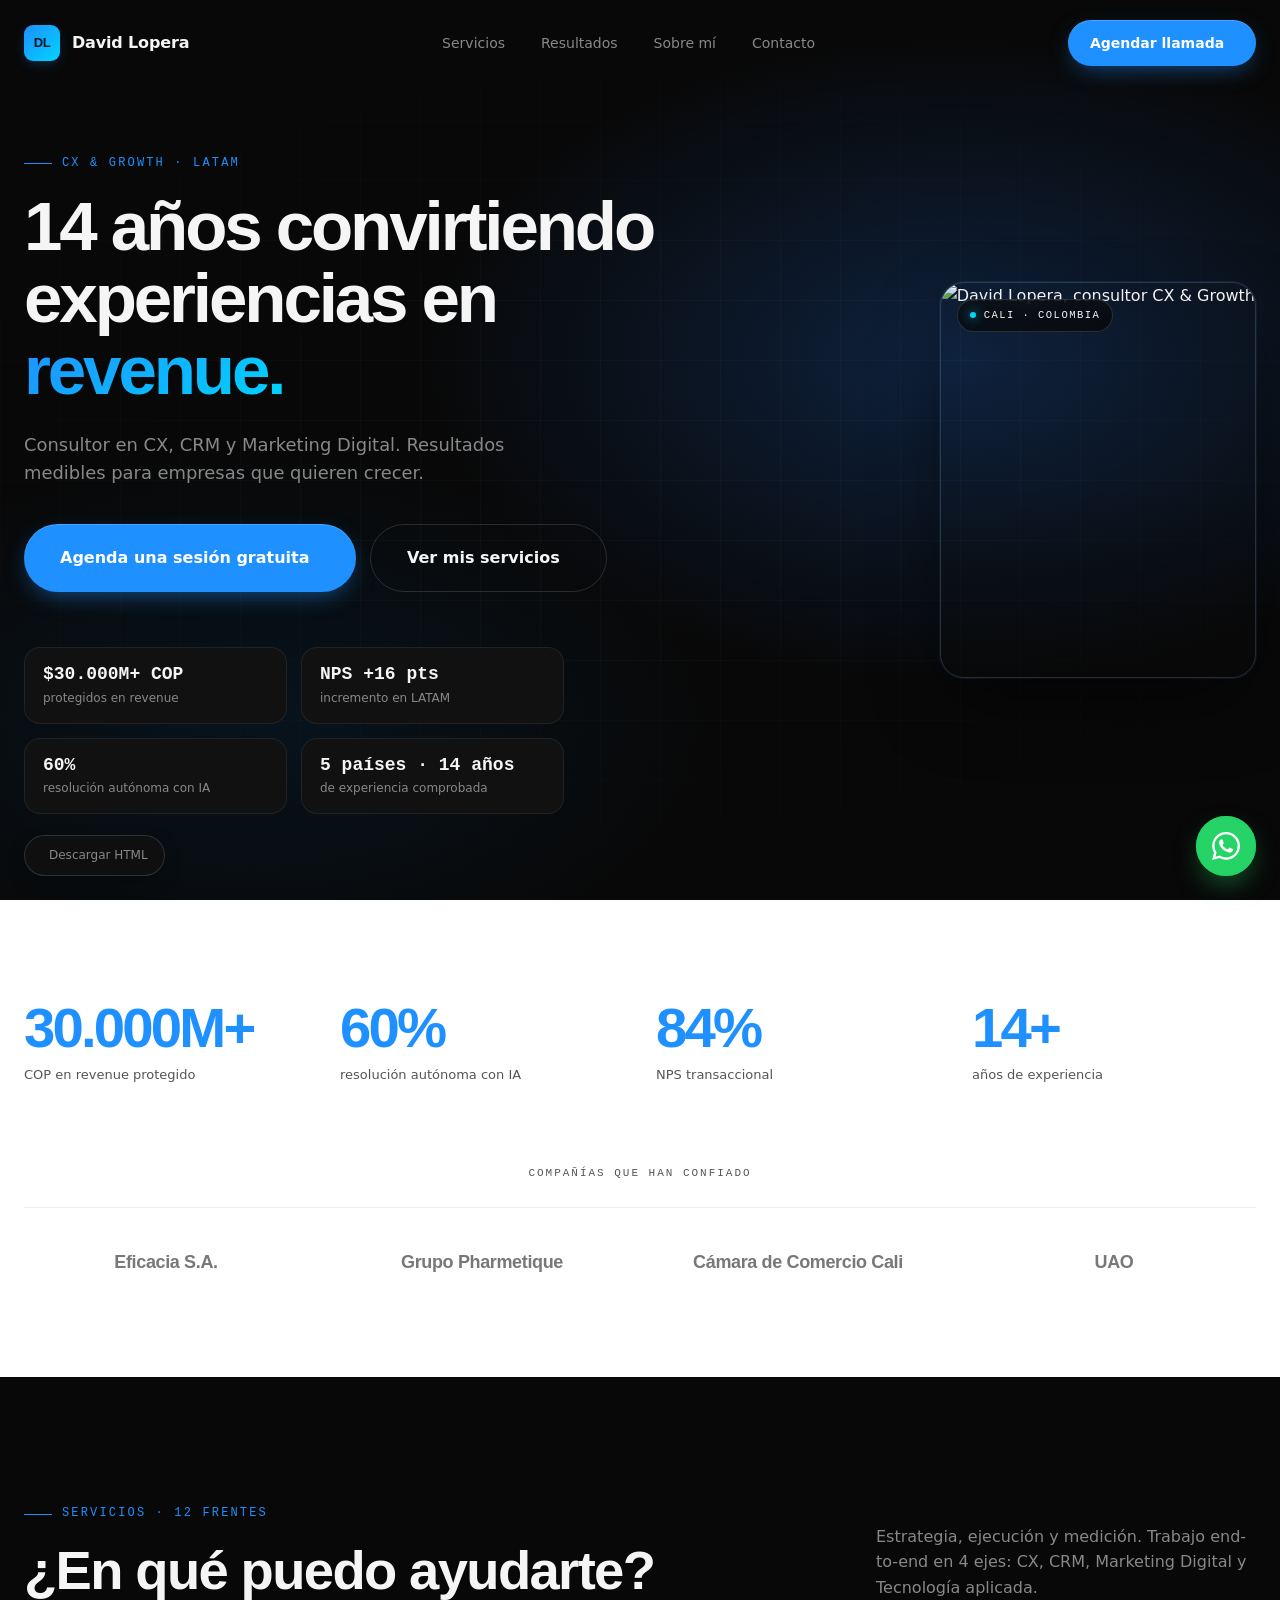
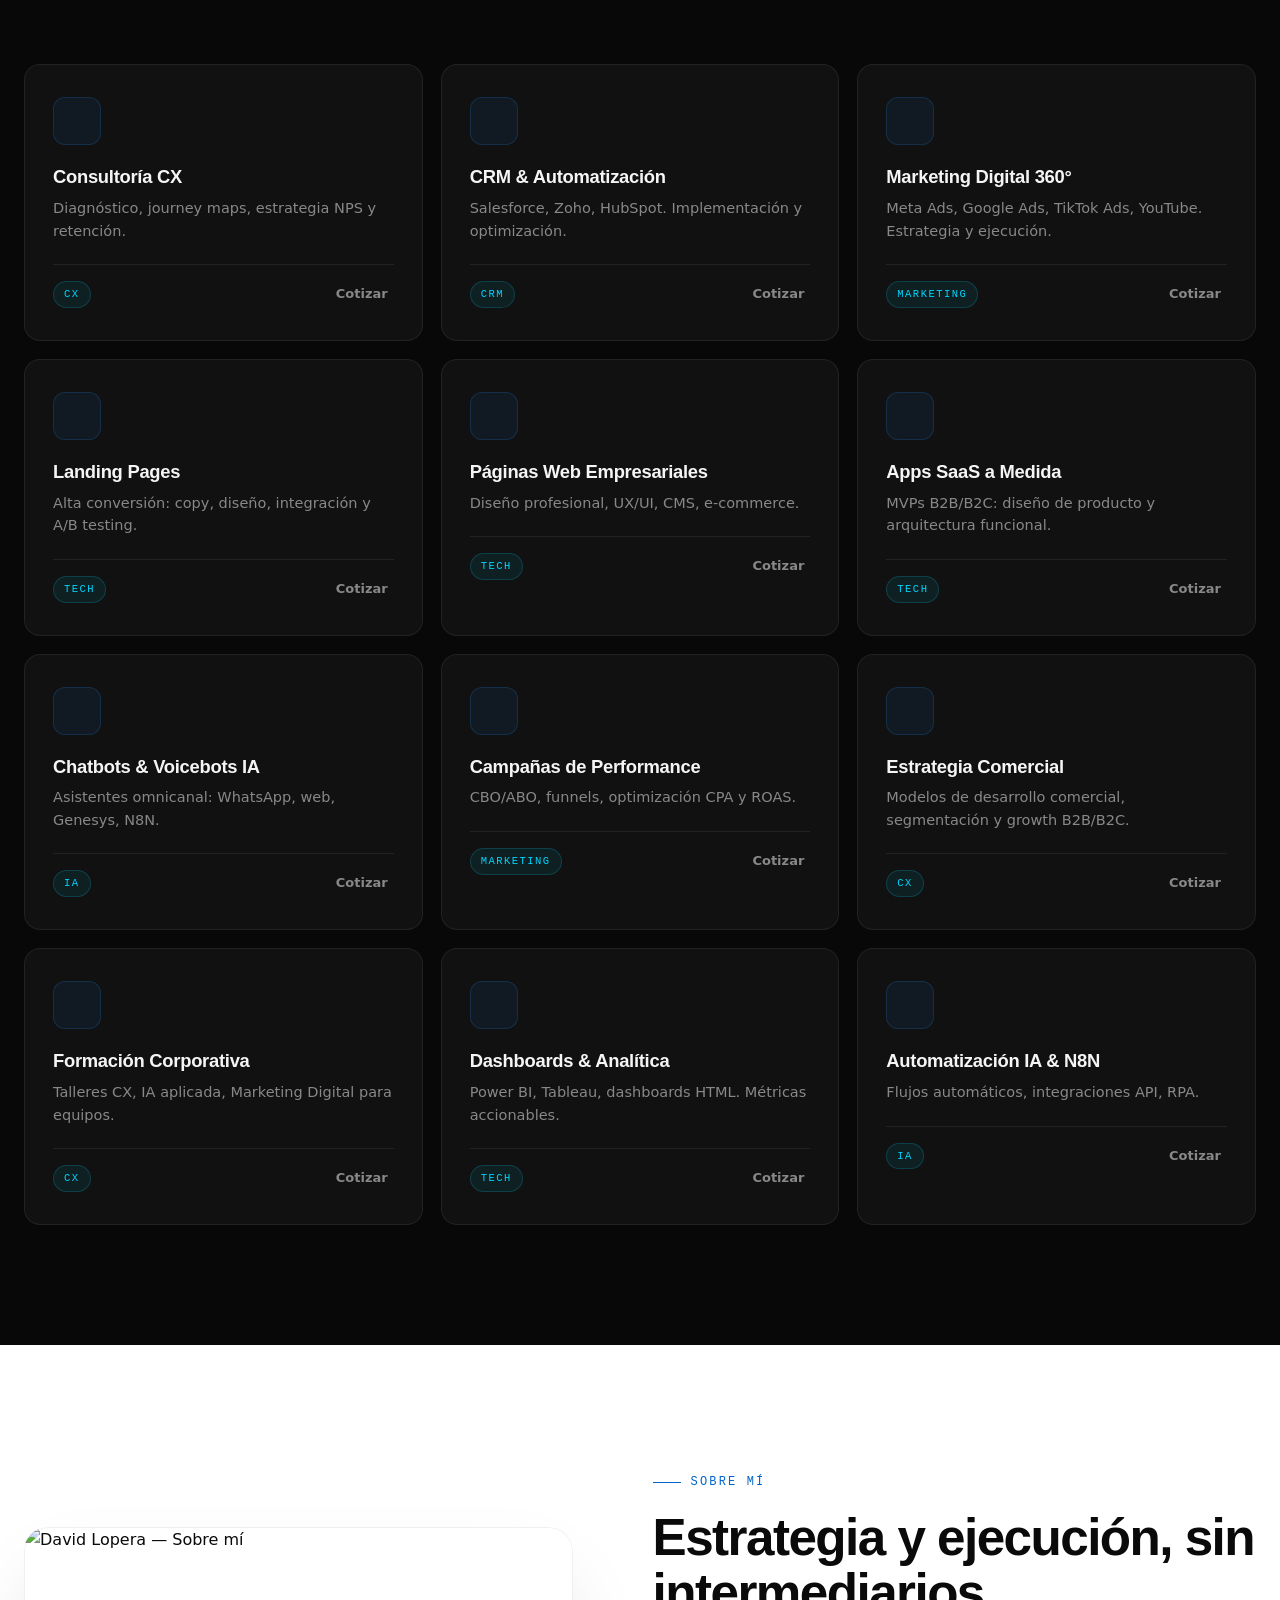
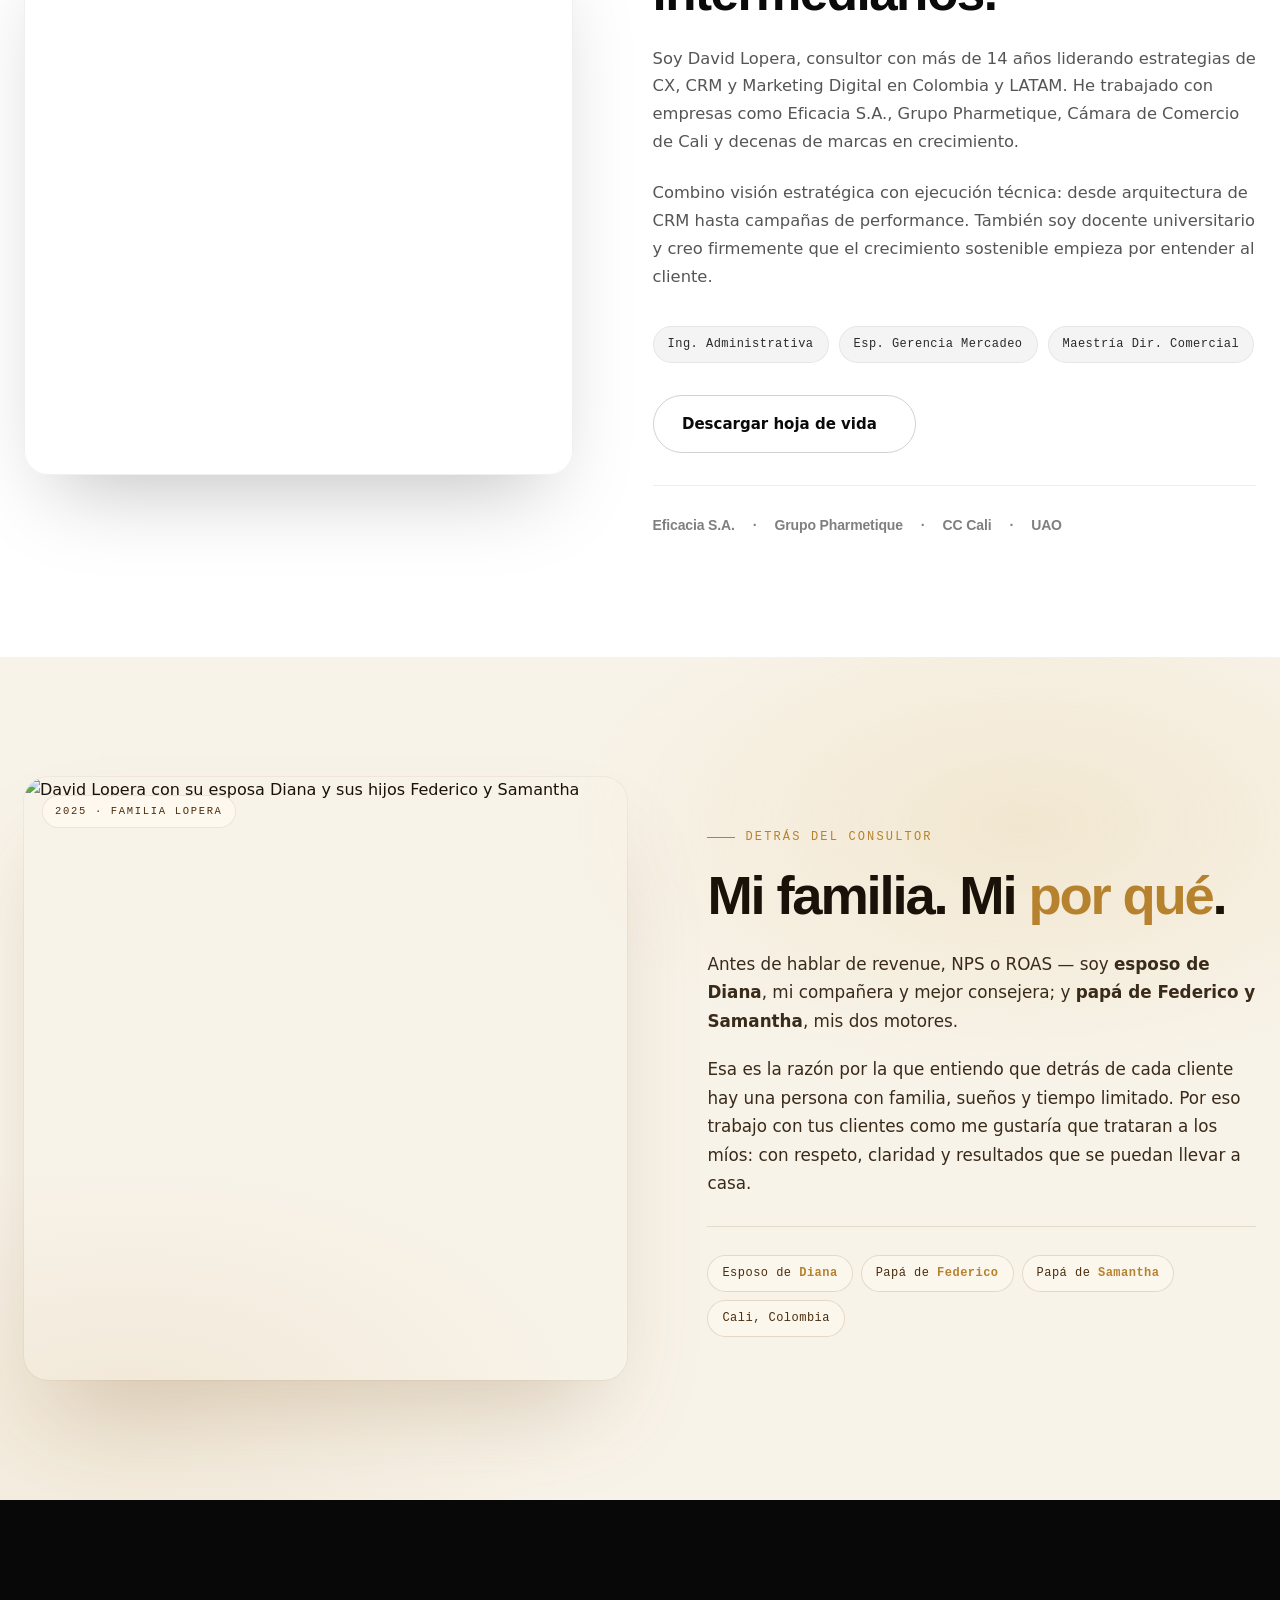
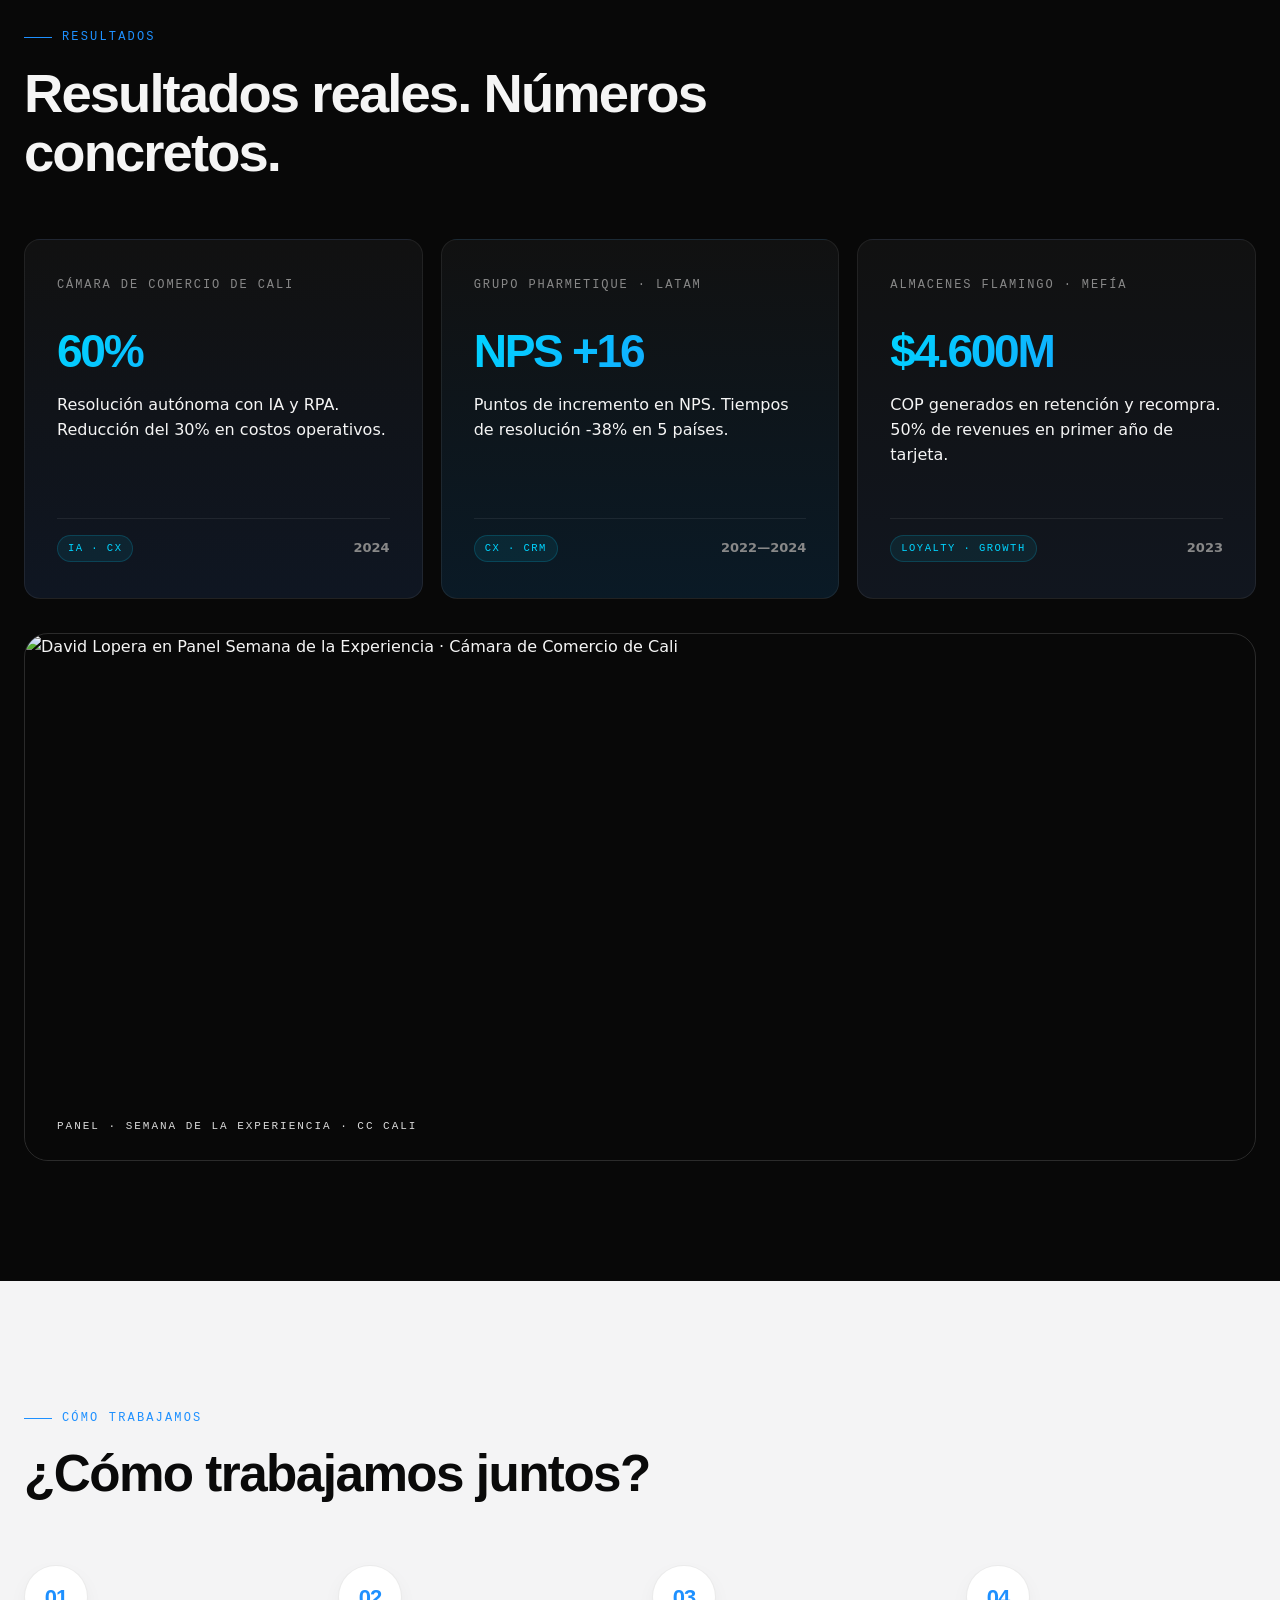
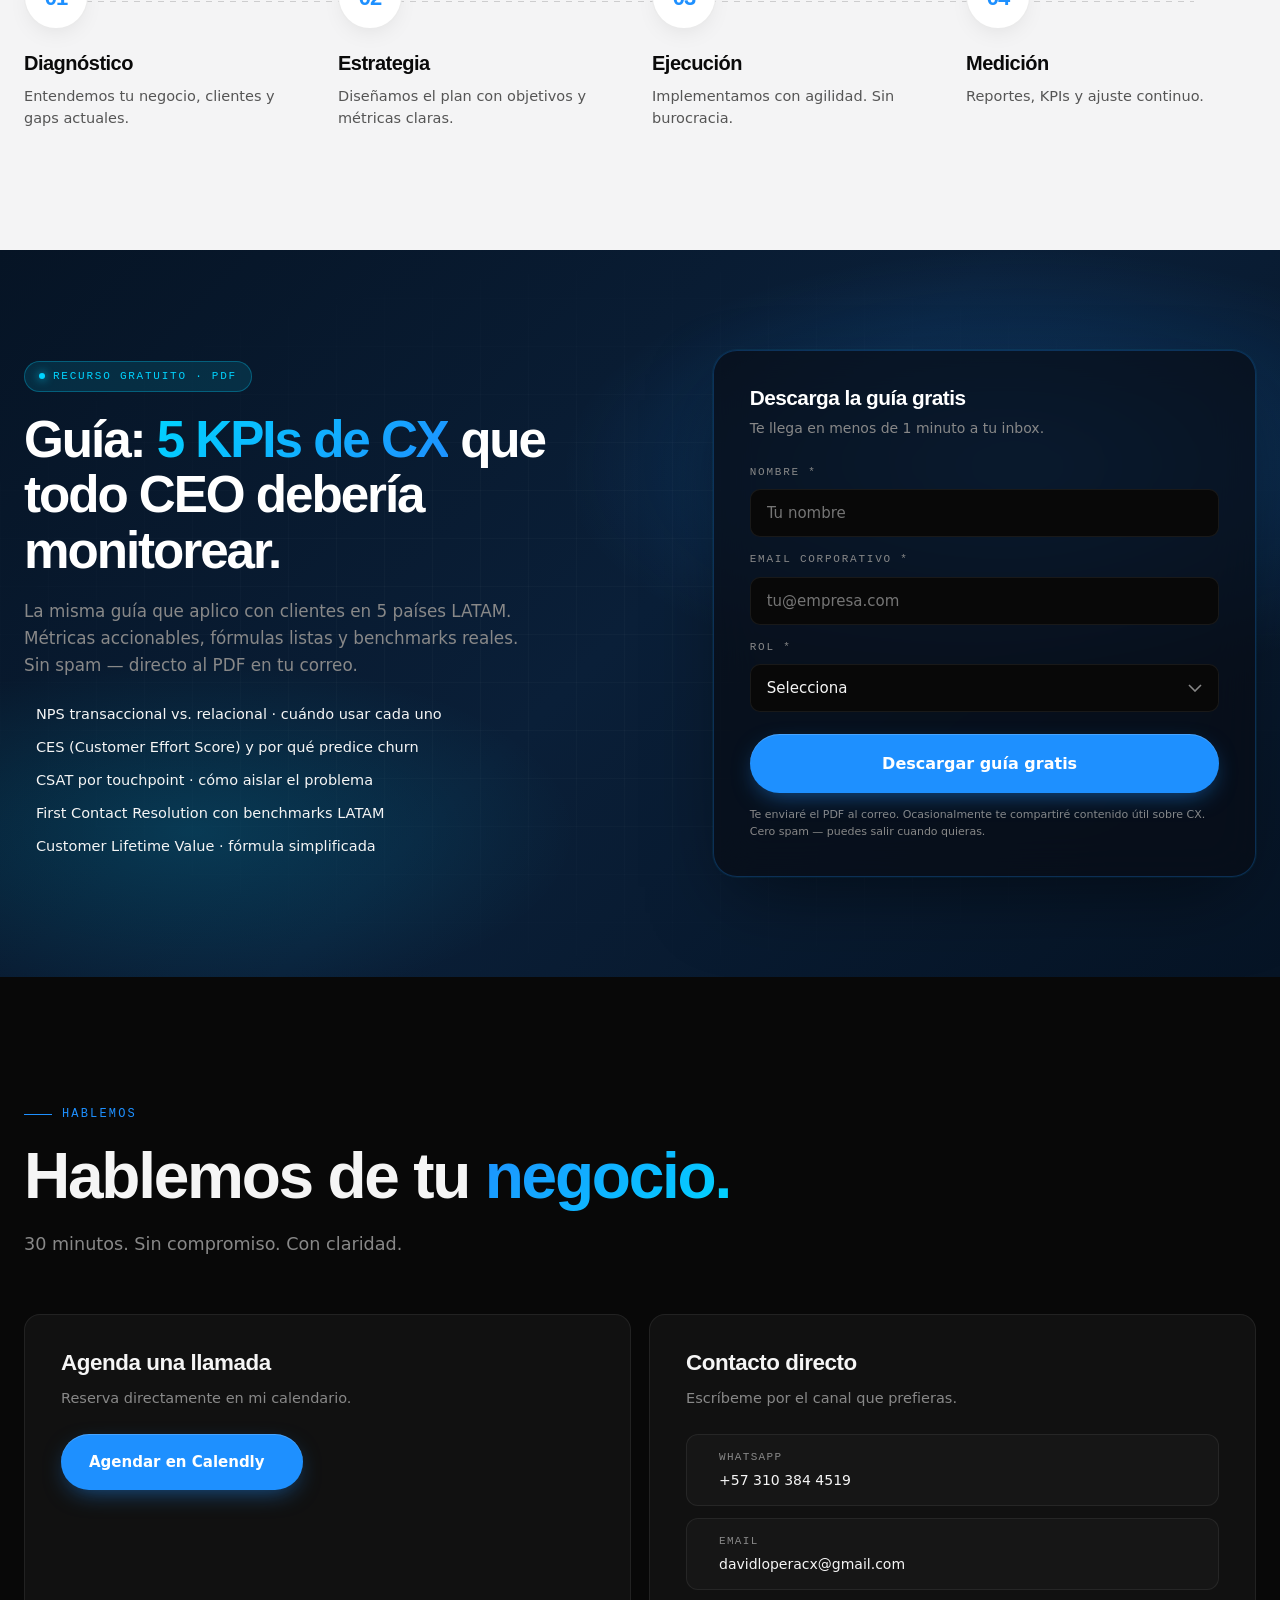
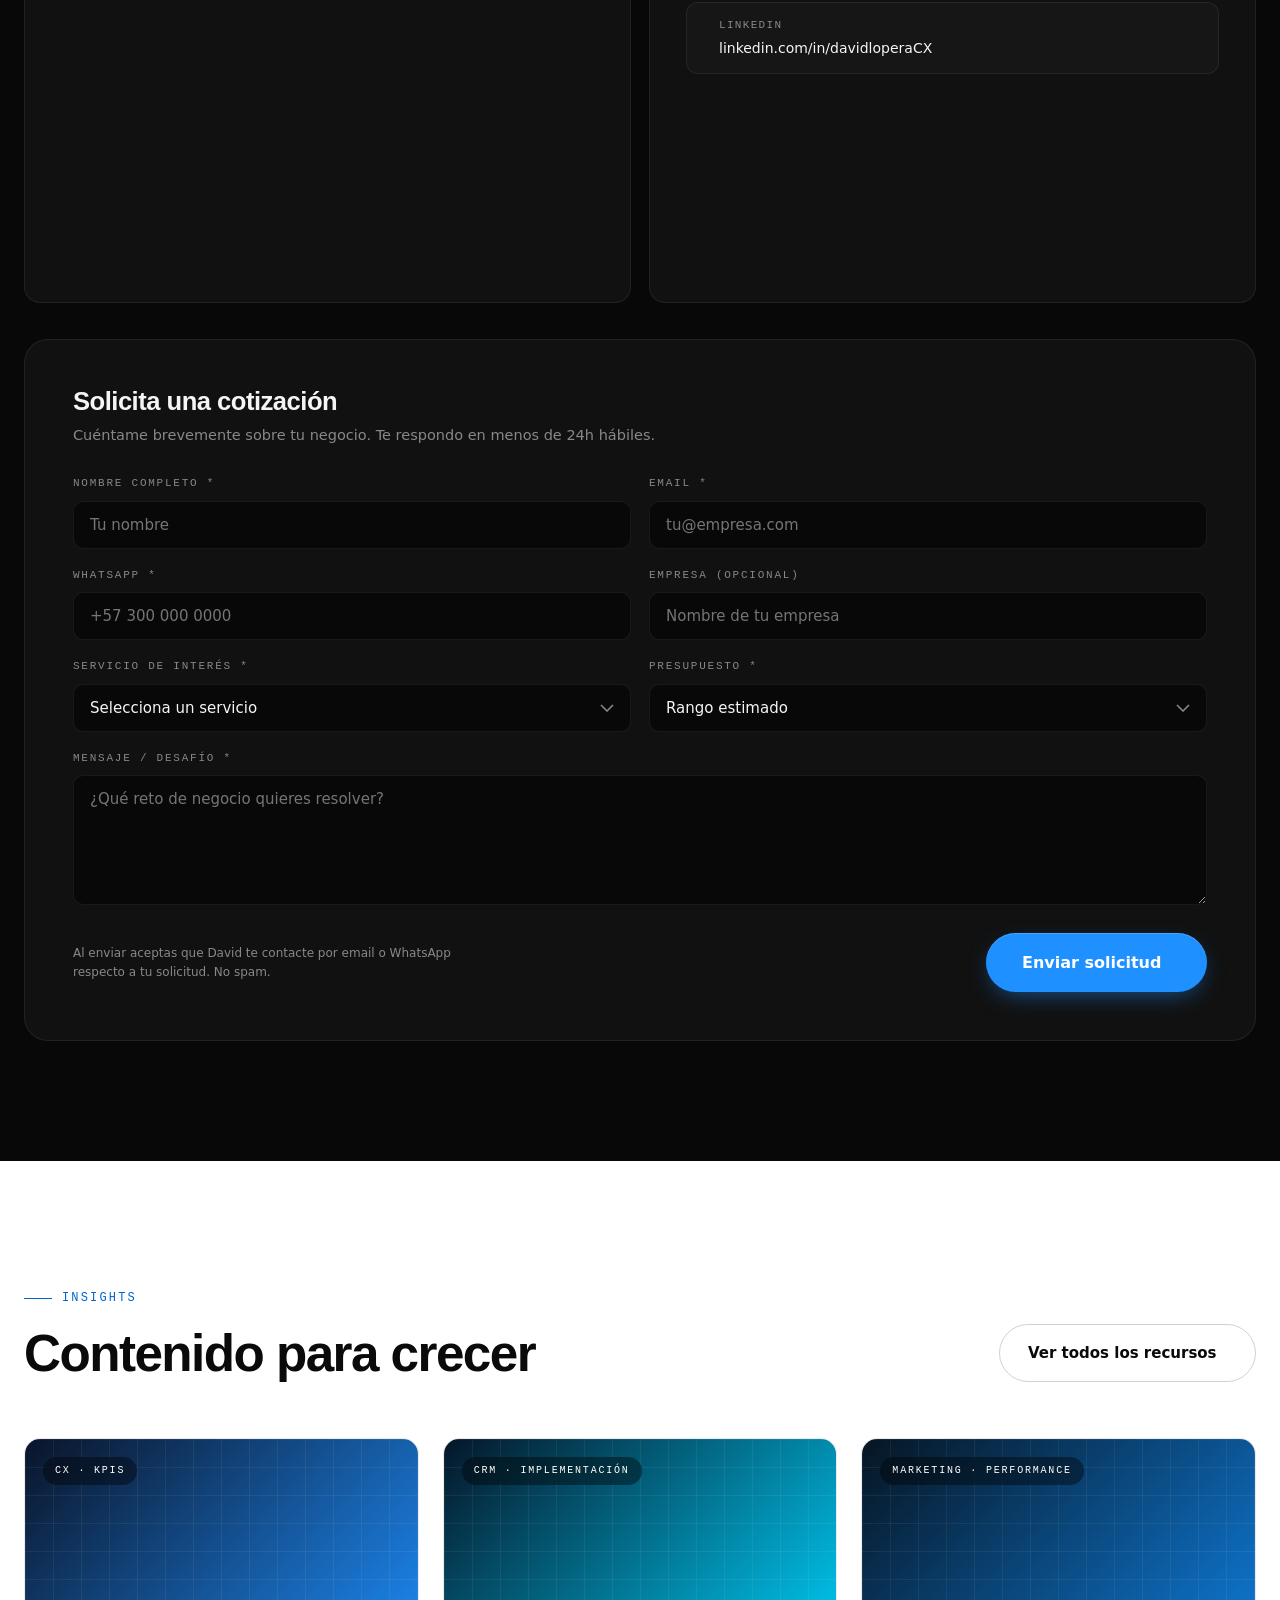
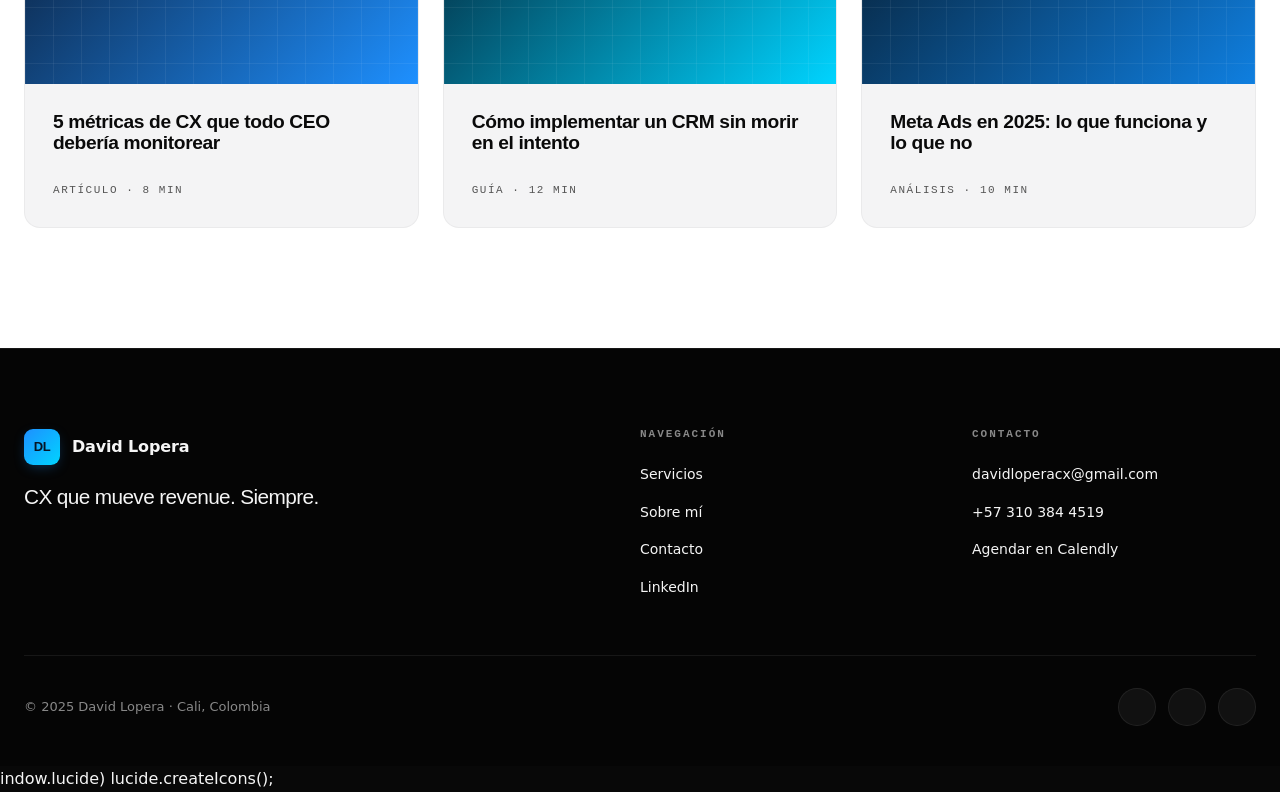
==== frontend/public/standalone.html @ 4d6e8085 "auto-commit for 8b24eab6-7d72-4524-9fd1-2ba38515c29e" ====
<!DOCTYPE html>
<html lang="es">
<head>
  <meta charset="UTF-8" />
  <meta name="viewport" content="width=device-width, initial-scale=1.0" />
  <title>David Lopera · CX & Growth — Experiencia que Mueve Revenue</title>
  <meta name="description" content="Consultor senior con 14+ años en CX, CRM y Marketing Digital. Resultados medibles para empresas que quieren crecer en Colombia y LATAM." />

  <!-- OpenGraph -->
  <meta property="og:title" content="David Lopera · CX & Growth — Experiencia que Mueve Revenue" />
  <meta property="og:description" content="Consultor en CX, CRM y Marketing Digital. 14 años convirtiendo experiencias en revenue." />
  <meta property="og:image" content="https://customer-assets.emergentagent.com/job_davidlopera-cx/artifacts/tvdo0y2p_4.png" />
  <meta property="og:type" content="website" />
  <meta property="og:locale" content="es_CO" />

  <!-- Favicon emoji -->
  <link rel="icon" href="data:image/svg+xml,<svg xmlns=%22http://www.w3.org/2000/svg%22 viewBox=%220 0 100 100%22><rect width=%22100%22 height=%22100%22 rx=%2220%22 fill=%22%23080808%22/><text y=%22.9em%22 x=%2250%22 text-anchor=%22middle%22 font-size=%2260%22 font-family=%22Arial Black%22 fill=%22%231E90FF%22>DL</text></svg>" />

  <!-- Google Fonts: Geist (clean modern sans) + Geist Mono -->
  <link rel="preconnect" href="https://fonts.googleapis.com" />
  <link rel="preconnect" href="https://fonts.gstatic.com" crossorigin />
  <link href="https://fonts.googleapis.com/css2?family=Geist:wght@300;400;500;600;700;800&family=Geist+Mono:wght@400;500;600&display=swap" rel="stylesheet" />

  <!-- Lucide Icons -->
  <script src="https://unpkg.com/lucide@latest/dist/umd/lucide.min.js"></script>

  <!-- Calendly widget CSS -->
  <link href="https://assets.calendly.com/assets/external/widget.css" rel="stylesheet" />

  <style>
    /* ============================================
       DESIGN TOKENS
       ============================================ */
    :root {
      --bg: #080808;
      --surface: #111111;
      --surface-2: #161616;
      --text: #F5F5F5;
      --text-2: #888888;
      --accent: #1E90FF;
      --accent-2: #00D4FF;
      --border: rgba(255, 255, 255, 0.07);
      --border-strong: rgba(255, 255, 255, 0.14);
      --light-bg: #FFFFFF;
      --light-text: #0A0A0A;
      --light-text-2: #555555;
      --gray-bg: #F4F4F5;

      --font-display: 'Syne', sans-serif;
      --font-body: 'DM Sans', system-ui, sans-serif;
      --font-mono: 'JetBrains Mono', monospace;

      --radius-sm: 10px;
      --radius: 16px;
      --radius-lg: 24px;

      --container: 1280px;
      --ease: cubic-bezier(0.22, 1, 0.36, 1);
    }

    /* ============================================
       RESET
       ============================================ */
    *, *::before, *::after { box-sizing: border-box; margin: 0; padding: 0; }
    html { scroll-behavior: smooth; -webkit-text-size-adjust: 100%; }
    body {
      font-family: var(--font-body);
      background: var(--bg);
      color: var(--text);
      line-height: 1.6;
      overflow-x: hidden;
      -webkit-font-smoothing: antialiased;
      -moz-osx-font-smoothing: grayscale;
    }
    img { max-width: 100%; display: block; }
    a { color: inherit; text-decoration: none; }
    button { font-family: inherit; cursor: pointer; border: none; background: none; color: inherit; }
    ::selection { background: var(--accent); color: #fff; }

    /* ============================================
       TYPOGRAPHY
       ============================================ */
    h1, h2, h3, h4 { font-family: var(--font-display); font-weight: 600; letter-spacing: -0.035em; line-height: 1.08; }
    h1 { font-weight: 700; letter-spacing: -0.045em; }
    .mono { font-family: var(--font-mono); font-weight: 500; letter-spacing: -0.005em; }

    /* ============================================
       LAYOUT UTILS
       ============================================ */
    .container { max-width: var(--container); margin-inline: auto; padding-inline: 24px; }
    section { position: relative; padding-block: 120px; }
    @media (max-width: 768px) {
      section { padding-block: 80px; }
    }

    .eyebrow {
      font-family: var(--font-mono);
      text-transform: uppercase;
      font-size: 12px;
      letter-spacing: 0.18em;
      color: var(--accent);
      display: inline-flex;
      align-items: center;
      gap: 10px;
      margin-bottom: 18px;
    }
    .eyebrow::before {
      content: '';
      width: 28px;
      height: 1px;
      background: var(--accent);
    }
    .light .eyebrow { color: #0066CC; }
    .light .eyebrow::before { background: #0066CC; }

    /* ============================================
       BUTTONS
       ============================================ */
    .btn {
      display: inline-flex;
      align-items: center;
      gap: 10px;
      padding: 16px 28px;
      border-radius: 999px;
      font-weight: 600;
      font-size: 15px;
      transition: all 280ms var(--ease);
      white-space: nowrap;
      will-change: transform;
    }
    .btn-primary {
      background: var(--accent);
      color: #fff;
      box-shadow: 0 8px 24px -8px rgba(30, 144, 255, 0.6), inset 0 1px 0 rgba(255,255,255,0.18);
    }
    .btn-primary:hover {
      background: #0F7FE0;
      transform: translateY(-2px);
      box-shadow: 0 16px 32px -8px rgba(30, 144, 255, 0.7), 0 0 0 4px rgba(30, 144, 255, 0.15);
    }
    .btn-ghost {
      background: transparent;
      color: var(--text);
      border: 1px solid var(--border-strong);
    }
    .btn-ghost:hover {
      background: rgba(255,255,255,0.04);
      border-color: var(--accent);
      color: #fff;
      transform: translateY(-2px);
    }
    .btn-light-ghost {
      background: transparent;
      color: #0A0A0A;
      border: 1px solid rgba(0,0,0,0.18);
    }
    .btn-light-ghost:hover {
      background: #0A0A0A;
      color: #fff;
      transform: translateY(-2px);
    }
    .btn-large { padding: 20px 36px; font-size: 16px; }

    /* ============================================
       NAVBAR
       ============================================ */
    .nav {
      position: fixed;
      top: 0;
      left: 0;
      right: 0;
      z-index: 100;
      transition: background-color 320ms var(--ease), backdrop-filter 320ms var(--ease), border-color 320ms var(--ease);
      border-bottom: 1px solid transparent;
    }
    .nav.scrolled {
      background: rgba(8, 8, 8, 0.78);
      backdrop-filter: blur(18px) saturate(160%);
      -webkit-backdrop-filter: blur(18px) saturate(160%);
      border-bottom-color: var(--border);
    }
    .nav-inner {
      display: flex;
      align-items: center;
      justify-content: space-between;
      padding: 20px 24px;
      max-width: var(--container);
      margin-inline: auto;
    }
    .logo {
      display: flex;
      align-items: center;
      gap: 12px;
      font-weight: 700;
      font-size: 16px;
      letter-spacing: -0.01em;
    }
    .logo-mark {
      width: 36px;
      height: 36px;
      border-radius: 9px;
      background: linear-gradient(135deg, var(--accent) 0%, var(--accent-2) 100%);
      display: grid;
      place-items: center;
      font-family: var(--font-display);
      font-weight: 700;
      color: #061425;
      font-size: 13px;
      letter-spacing: -0.04em;
      box-shadow: 0 4px 14px -4px rgba(30, 144, 255, 0.4);
    }
    .nav-links {
      display: flex;
      align-items: center;
      gap: 36px;
      list-style: none;
    }
    .nav-links a {
      font-size: 14px;
      font-weight: 500;
      color: var(--text-2);
      transition: color 200ms;
      position: relative;
    }
    .nav-links a:hover { color: var(--text); }
    .nav-links a::after {
      content: '';
      position: absolute;
      bottom: -6px;
      left: 0;
      width: 0;
      height: 1px;
      background: var(--accent);
      transition: width 280ms var(--ease);
    }
    .nav-links a:hover::after { width: 100%; }
    .nav-cta { padding: 12px 22px; font-size: 14px; }
    .menu-btn { display: none; padding: 8px; }
    @media (max-width: 900px) {
      .nav-links { display: none; }
      .menu-btn { display: inline-flex; }
      .nav-cta { display: none; }
    }

    /* ============================================
       HERO
       ============================================ */
    .hero {
      min-height: 100vh;
      padding-top: 120px;
      padding-bottom: 60px;
      display: flex;
      align-items: center;
      position: relative;
      overflow: hidden;
    }
    .hero::before {
      content: '';
      position: absolute;
      inset: 0;
      background:
        radial-gradient(ellipse 70% 60% at 75% 40%, rgba(30, 100, 200, 0.28) 0%, transparent 60%),
        radial-gradient(ellipse 60% 50% at 20% 80%, rgba(0, 100, 180, 0.12) 0%, transparent 60%);
      z-index: 0;
    }
    .hero::after {
      content: '';
      position: absolute;
      inset: 0;
      background-image:
        linear-gradient(rgba(255,255,255,0.025) 1px, transparent 1px),
        linear-gradient(90deg, rgba(255,255,255,0.025) 1px, transparent 1px);
      background-size: 60px 60px;
      mask-image: radial-gradient(ellipse 90% 70% at 50% 50%, black 30%, transparent 80%);
      -webkit-mask-image: radial-gradient(ellipse 90% 70% at 50% 50%, black 30%, transparent 80%);
      z-index: 0;
    }
    .hero-grid {
      display: grid;
      grid-template-columns: 1.15fr 0.85fr;
      gap: 64px;
      align-items: center;
      position: relative;
      z-index: 1;
    }
    @media (max-width: 1024px) {
      .hero-grid { grid-template-columns: 1fr; gap: 48px; }
    }
    .hero h1 {
      font-size: clamp(2.4rem, 5.4vw, 4.6rem);
      letter-spacing: -0.045em;
      line-height: 1.04;
      font-weight: 600;
    }
    @media (max-width: 480px) {
      .hero h1 {
        font-size: clamp(1.95rem, 8vw, 2.5rem);
        line-height: 1.08;
      }
    }
    .hero h1 span {
      background: linear-gradient(135deg, var(--accent) 0%, var(--accent-2) 100%);
      -webkit-background-clip: text;
      background-clip: text;
      color: transparent;
    }
    .hero p.lead {
      font-size: clamp(1rem, 1.4vw, 1.18rem);
      color: var(--text-2);
      max-width: 540px;
      margin-top: 24px;
      line-height: 1.6;
    }
    .hero-ctas {
      display: flex;
      gap: 14px;
      margin-top: 36px;
      flex-wrap: wrap;
    }
    .hero-metrics {
      display: grid;
      grid-template-columns: repeat(2, 1fr);
      gap: 14px;
      margin-top: 56px;
      max-width: 540px;
    }
    .metric-badge {
      background: var(--surface);
      border: 1px solid var(--border);
      border-radius: var(--radius);
      padding: 16px 18px;
      transition: all 280ms var(--ease);
    }
    .metric-badge:hover {
      border-color: var(--accent);
      transform: translateY(-2px);
      box-shadow: 0 0 0 1px var(--accent), 0 0 24px -4px rgba(30, 144, 255, 0.4);
    }
    .metric-badge .num {
      font-family: var(--font-mono);
      font-size: 18px;
      font-weight: 700;
      color: var(--text);
      line-height: 1.2;
      word-break: break-word;
    }
    .metric-badge .lbl {
      font-size: 12px;
      color: var(--text-2);
      margin-top: 4px;
      line-height: 1.4;
    }

    .hero-visual {
      position: relative;
      aspect-ratio: 4 / 5;
      max-width: 480px;
      margin-left: auto;
      border-radius: var(--radius-lg);
      overflow: hidden;
      border: 1px solid var(--border-strong);
      box-shadow: 0 30px 80px -20px rgba(0,0,0,0.7), 0 0 0 1px rgba(30, 144, 255, 0.15);
    }
    .hero-visual::after {
      content: '';
      position: absolute;
      inset: 0;
      background: linear-gradient(180deg, transparent 50%, rgba(8,8,8,0.35) 100%);
      pointer-events: none;
    }
    /* FOTO 1: David Lopera — hero, media pantalla derecha, formato portrait */
    .hero-visual img {
      width: 100%;
      height: 100%;
      object-fit: cover;
      filter: grayscale(0.15) contrast(1.05) brightness(0.96);
      transition: filter 600ms var(--ease), transform 800ms var(--ease);
    }
    .hero-visual:hover img { filter: none; transform: scale(1.02); }

    .hero-tag {
      position: absolute;
      top: 16px;
      left: 16px;
      font-family: var(--font-mono);
      font-size: 10.5px;
      letter-spacing: 0.14em;
      text-transform: uppercase;
      color: var(--text);
      background: rgba(8,8,8,0.7);
      backdrop-filter: blur(8px);
      padding: 7px 12px;
      border-radius: 999px;
      border: 1px solid var(--border-strong);
      z-index: 2;
      white-space: nowrap;
    }
    .hero-tag .dot {
      display: inline-block;
      width: 6px;
      height: 6px;
      border-radius: 50%;
      background: var(--accent-2);
      margin-right: 8px;
      box-shadow: 0 0 12px var(--accent-2);
      animation: pulse 2s infinite;
    }
    @keyframes pulse {
      0%, 100% { opacity: 1; }
      50% { opacity: 0.4; }
    }

    /* ============================================
       CREDIBILITY BAR (white)
       ============================================ */
    .credibility {
      background: var(--light-bg);
      color: var(--light-text);
      padding-block: 100px;
    }
    .cred-grid {
      display: grid;
      grid-template-columns: repeat(4, 1fr);
      gap: 32px;
      margin-bottom: 80px;
    }
    @media (max-width: 768px) { .cred-grid { grid-template-columns: repeat(2, 1fr); gap: 40px 16px; } }
    .cred-stat .number {
      font-family: var(--font-display);
      font-weight: 600;
      font-size: clamp(2.4rem, 4.4vw, 3.6rem);
      letter-spacing: -0.05em;
      color: var(--light-text);
      line-height: 1;
    }
    .cred-stat .number .accent {
      color: var(--accent);
    }
    .cred-stat .label {
      font-size: 13px;
      color: var(--light-text-2);
      margin-top: 10px;
      max-width: 200px;
      line-height: 1.45;
    }
    .cred-logos {
      display: flex;
      align-items: center;
      justify-content: space-between;
      flex-wrap: wrap;
      gap: 32px;
      padding-top: 40px;
      border-top: 1px solid rgba(0,0,0,0.07);
    }
    .cred-logo {
      font-family: var(--font-display);
      font-weight: 700;
      font-size: 18px;
      color: #0A0A0A;
      letter-spacing: -0.02em;
      opacity: 0.55;
      transition: opacity 220ms;
      flex: 1;
      text-align: center;
      min-width: 140px;
    }
    .cred-logo:hover { opacity: 1; }
    .cred-logos-label {
      font-family: var(--font-mono);
      font-size: 11px;
      letter-spacing: 0.18em;
      text-transform: uppercase;
      color: var(--light-text-2);
      margin-bottom: 24px;
      text-align: center;
    }

    /* ============================================
       SERVICIOS (dark)
       ============================================ */
    .services-head {
      display: flex;
      justify-content: space-between;
      align-items: end;
      gap: 32px;
      margin-bottom: 64px;
      flex-wrap: wrap;
    }
    .services h2 {
      font-size: clamp(2rem, 4.4vw, 3.4rem);
      letter-spacing: -0.03em;
      max-width: 720px;
    }
    .services-head p {
      color: var(--text-2);
      max-width: 380px;
    }
    .services-grid {
      display: grid;
      grid-template-columns: repeat(3, 1fr);
      gap: 18px;
    }
    @media (max-width: 1024px) { .services-grid { grid-template-columns: repeat(2, 1fr); } }
    @media (max-width: 600px) { .services-grid { grid-template-columns: 1fr; } }

    .service-card {
      background: var(--surface);
      border: 1px solid var(--border);
      border-radius: var(--radius);
      padding: 32px 28px;
      transition: all 320ms var(--ease);
      position: relative;
      overflow: hidden;
      cursor: default;
    }
    .service-card::before {
      content: '';
      position: absolute;
      top: 0;
      left: 0;
      right: 0;
      height: 1px;
      background: linear-gradient(90deg, transparent, var(--accent), transparent);
      opacity: 0;
      transition: opacity 280ms;
    }
    .service-card:hover {
      border-color: var(--accent);
      transform: translateY(-4px);
      background: var(--surface-2);
      box-shadow: 0 20px 40px -20px rgba(30, 144, 255, 0.25), 0 0 0 1px rgba(30, 144, 255, 0.3);
    }
    .service-card:hover::before { opacity: 1; }

    .service-icon {
      width: 48px;
      height: 48px;
      border-radius: 12px;
      background: rgba(30, 144, 255, 0.08);
      border: 1px solid rgba(30, 144, 255, 0.18);
      display: grid;
      place-items: center;
      color: var(--accent-2);
      margin-bottom: 22px;
      transition: all 320ms var(--ease);
    }
    .service-card:hover .service-icon {
      background: rgba(30, 144, 255, 0.16);
      transform: scale(1.05) rotate(-2deg);
    }
    .service-card h3 {
      font-size: 1.15rem;
      letter-spacing: -0.015em;
      margin-bottom: 10px;
      font-weight: 700;
    }
    .service-card p {
      color: var(--text-2);
      font-size: 14.5px;
      line-height: 1.55;
      margin-bottom: 22px;
    }
    .service-meta {
      display: flex;
      justify-content: space-between;
      align-items: center;
      padding-top: 16px;
      border-top: 1px solid var(--border);
    }
    .tag {
      font-family: var(--font-mono);
      font-size: 10.5px;
      letter-spacing: 0.14em;
      text-transform: uppercase;
      color: var(--accent-2);
      background: rgba(0, 212, 255, 0.08);
      border: 1px solid rgba(0, 212, 255, 0.18);
      padding: 4px 10px;
      border-radius: 999px;
    }
    .quote-link {
      font-size: 13px;
      font-weight: 600;
      color: var(--text-2);
      display: inline-flex;
      align-items: center;
      gap: 6px;
      transition: all 220ms;
    }
    .quote-link:hover { color: var(--accent-2); gap: 10px; }

    /* ============================================
       SOBRE MÍ (white, 50/50)
       ============================================ */
    .about {
      background: var(--light-bg);
      color: var(--light-text);
    }
    .about-grid {
      display: grid;
      grid-template-columns: 1fr 1.1fr;
      gap: 80px;
      align-items: center;
    }
    @media (max-width: 900px) { .about-grid { grid-template-columns: 1fr; gap: 48px; } }

    .about-photo {
      aspect-ratio: 1;
      border-radius: var(--radius-lg);
      overflow: hidden;
      box-shadow: 0 40px 80px -30px rgba(0,0,0,0.25);
      position: relative;
    }
    /* FOTO 2: David Lopera — sección "Sobre mí", formato cuadrado */
    .about-photo img { width: 100%; height: 100%; object-fit: cover; }
    .about-photo::after {
      content: '';
      position: absolute;
      inset: 0;
      border-radius: var(--radius-lg);
      box-shadow: inset 0 0 0 1px rgba(0,0,0,0.06);
      pointer-events: none;
    }

    .about-content h2 {
      font-size: clamp(2rem, 4vw, 3.2rem);
      letter-spacing: -0.03em;
      margin-bottom: 24px;
      color: var(--light-text);
    }
    .about-content p {
      color: var(--light-text-2);
      font-size: 1.02rem;
      line-height: 1.7;
      margin-bottom: 24px;
    }
    .credentials {
      display: flex;
      flex-wrap: wrap;
      gap: 10px;
      margin-bottom: 32px;
      padding-top: 12px;
    }
    .credential {
      font-family: var(--font-mono);
      font-size: 12px;
      letter-spacing: 0.04em;
      padding: 8px 14px;
      border-radius: 999px;
      background: #F4F4F5;
      color: #2A2A2A;
      border: 1px solid rgba(0,0,0,0.06);
    }
    .about-companies {
      display: flex;
      gap: 18px;
      margin-top: 32px;
      flex-wrap: wrap;
      padding-top: 28px;
      border-top: 1px solid rgba(0,0,0,0.07);
    }
    .about-companies span {
      font-family: var(--font-display);
      font-weight: 700;
      font-size: 14px;
      color: rgba(0,0,0,0.5);
      letter-spacing: -0.01em;
    }

    /* ============================================
       RESULTADOS / CASOS (dark)
       ============================================ */
    .cases-grid {
      display: grid;
      grid-template-columns: 1fr 1fr 1fr;
      gap: 18px;
      margin-top: 56px;
    }
    @media (max-width: 900px) { .cases-grid { grid-template-columns: 1fr; } }

    .case-card {
      background: var(--surface);
      border: 1px solid var(--border);
      border-radius: var(--radius);
      padding: 36px 32px;
      position: relative;
      overflow: hidden;
      transition: all 320ms var(--ease);
      min-height: 360px;
      display: flex;
      flex-direction: column;
      justify-content: space-between;
    }
    .case-card:hover {
      border-color: var(--accent);
      transform: translateY(-4px);
      box-shadow: 0 0 0 1px rgba(30, 144, 255, 0.4), 0 30px 60px -20px rgba(30, 144, 255, 0.25);
    }
    .case-card:nth-child(1) { background: linear-gradient(180deg, var(--surface) 0%, #0F1622 100%); }
    .case-card:nth-child(2) { background: linear-gradient(180deg, var(--surface) 0%, #0A1A26 100%); }
    .case-card:nth-child(3) { background: linear-gradient(180deg, var(--surface) 0%, #11161F 100%); }

    .case-figure {
      font-family: var(--font-display);
      font-weight: 600;
      font-size: clamp(2.2rem, 3.6vw, 3.2rem);
      letter-spacing: -0.05em;
      line-height: 1.05;
      background: linear-gradient(135deg, var(--accent-2) 0%, var(--accent) 100%);
      -webkit-background-clip: text;
      background-clip: text;
      color: transparent;
    }
    .case-company {
      font-family: var(--font-mono);
      font-size: 12px;
      letter-spacing: 0.16em;
      text-transform: uppercase;
      color: var(--text-2);
      margin-bottom: 32px;
    }
    .case-description {
      color: var(--text);
      font-size: 1rem;
      line-height: 1.55;
      margin-top: 18px;
    }
    .cases-photo {
      grid-column: 1 / -1;
      margin-top: 16px;
      border-radius: var(--radius-lg);
      overflow: hidden;
      aspect-ratio: 21 / 9;
      border: 1px solid var(--border-strong);
      position: relative;
    }
    /* FOTO 3: David Lopera — sección casos, formato landscape */
    .cases-photo img { width: 100%; height: 100%; object-fit: cover; }
    .cases-photo::after {
      content: '';
      position: absolute;
      inset: 0;
      background: linear-gradient(180deg, transparent 60%, rgba(8,8,8,0.7) 100%);
    }
    .cases-photo .caption {
      position: absolute;
      bottom: 24px;
      left: 32px;
      z-index: 2;
      font-family: var(--font-mono);
      font-size: 11px;
      letter-spacing: 0.18em;
      text-transform: uppercase;
      color: rgba(255,255,255,0.85);
    }

    /* ============================================
       PROCESO (gris claro)
       ============================================ */
    .process {
      background: var(--gray-bg);
      color: var(--light-text);
    }
    .process h2 {
      font-size: clamp(2rem, 4vw, 3.2rem);
      letter-spacing: -0.03em;
    }
    .process-timeline {
      display: grid;
      grid-template-columns: repeat(4, 1fr);
      gap: 24px;
      margin-top: 64px;
      position: relative;
    }
    .process-timeline::before {
      content: '';
      position: absolute;
      top: 36px;
      left: 5%;
      right: 5%;
      height: 1px;
      background: repeating-linear-gradient(90deg, rgba(0,0,0,0.16) 0 6px, transparent 6px 12px);
    }
    @media (max-width: 900px) {
      .process-timeline { grid-template-columns: 1fr; gap: 36px; }
      .process-timeline::before { display: none; }
    }
    .process-step {
      position: relative;
      z-index: 1;
    }
    .step-number {
      width: 64px;
      height: 64px;
      border-radius: 50%;
      background: var(--light-bg);
      border: 1px solid rgba(0,0,0,0.08);
      display: grid;
      place-items: center;
      font-family: var(--font-display);
      font-weight: 600;
      font-size: 22px;
      letter-spacing: -0.04em;
      color: var(--accent);
      margin-bottom: 24px;
      box-shadow: 0 8px 24px -8px rgba(0,0,0,0.1);
    }
    .step-title {
      font-family: var(--font-display);
      font-weight: 600;
      font-size: 1.25rem;
      letter-spacing: -0.025em;
      margin-bottom: 10px;
      color: var(--light-text);
    }
    .step-desc {
      color: var(--light-text-2);
      font-size: 14.5px;
      line-height: 1.55;
    }

    /* ============================================
       CONTACTO (dark)
       ============================================ */
    .contact h2 {
      font-size: clamp(2rem, 5vw, 4rem);
      letter-spacing: -0.035em;
      max-width: 800px;
      overflow-wrap: break-word;
    }
    .contact h2 span {
      background: linear-gradient(135deg, var(--accent) 0%, var(--accent-2) 100%);
      -webkit-background-clip: text;
      background-clip: text;
      color: transparent;
    }
    .contact .lead {
      font-size: 1.1rem;
      color: var(--text-2);
      max-width: 600px;
      margin-top: 18px;
    }
    .contact-grid {
      display: grid;
      grid-template-columns: 1fr 1fr;
      gap: 18px;
      margin-top: 56px;
    }
    @media (max-width: 900px) { .contact-grid { grid-template-columns: 1fr; } }

    .contact-card {
      background: var(--surface);
      border: 1px solid var(--border);
      border-radius: var(--radius);
      padding: 36px;
      transition: border-color 280ms;
    }
    .contact-card:hover { border-color: var(--border-strong); }
    .contact-card h3 {
      font-size: 1.4rem;
      margin-bottom: 12px;
      letter-spacing: -0.02em;
    }
    .contact-card p {
      color: var(--text-2);
      margin-bottom: 24px;
      font-size: 14.5px;
    }
    .contact-actions {
      display: flex;
      flex-direction: column;
      gap: 12px;
    }
    .contact-link {
      display: flex;
      align-items: center;
      gap: 14px;
      padding: 14px 18px;
      background: var(--surface-2);
      border: 1px solid var(--border);
      border-radius: 12px;
      transition: all 240ms;
      font-size: 14px;
    }
    .contact-link:hover {
      border-color: var(--accent);
      background: rgba(30, 144, 255, 0.06);
      color: #fff;
      transform: translateX(4px);
    }
    .contact-link .ico {
      color: var(--accent-2);
      flex-shrink: 0;
    }
    .contact-link .label {
      font-size: 11px;
      color: var(--text-2);
      letter-spacing: 0.12em;
      text-transform: uppercase;
      font-family: var(--font-mono);
      margin-bottom: 2px;
    }
    .contact-link .value { color: var(--text); font-weight: 500; }

    /* Calendly inline embed */
    .calendly-inline-widget {
      min-width: 280px;
      height: 360px;
      border-radius: 12px;
      overflow: hidden;
      margin-top: 16px;
    }

    /* Form */
    .form-card {
      background: var(--surface);
      border: 1px solid var(--border);
      border-radius: var(--radius-lg);
      padding: 48px;
      margin-top: 36px;
    }
    @media (max-width: 600px) { .form-card { padding: 28px; } }
    .form-card h3 {
      font-size: 1.6rem;
      margin-bottom: 8px;
      letter-spacing: -0.02em;
    }
    .form-card .form-sub {
      color: var(--text-2);
      margin-bottom: 28px;
      font-size: 14.5px;
    }
    .form-grid {
      display: grid;
      grid-template-columns: 1fr 1fr;
      gap: 18px;
    }
    .form-grid .full { grid-column: 1 / -1; }
    @media (max-width: 700px) { .form-grid { grid-template-columns: 1fr; } }

    .field { display: flex; flex-direction: column; gap: 8px; }
    .field label {
      font-family: var(--font-mono);
      font-size: 11px;
      letter-spacing: 0.16em;
      text-transform: uppercase;
      color: var(--text-2);
    }
    .field input,
    .field select,
    .field textarea {
      background: var(--bg);
      border: 1px solid var(--border);
      border-radius: 10px;
      padding: 14px 16px;
      color: var(--text);
      font-family: inherit;
      font-size: 15px;
      transition: all 200ms;
    }
    .field input:focus,
    .field select:focus,
    .field textarea:focus {
      outline: none;
      border-color: var(--accent);
      box-shadow: 0 0 0 3px rgba(30, 144, 255, 0.18);
    }
    .field textarea { resize: vertical; min-height: 130px; font-family: inherit; }
    .field select {
      appearance: none;
      background-image: url("data:image/svg+xml,%3Csvg xmlns='http://www.w3.org/2000/svg' width='14' height='8' viewBox='0 0 14 8'%3E%3Cpath fill='none' stroke='%23888' stroke-width='1.6' d='M1 1l6 6 6-6'/%3E%3C/svg%3E");
      background-repeat: no-repeat;
      background-position: right 16px center;
      padding-right: 44px;
    }
    .field select option { background: var(--surface); color: var(--text); }

    .form-submit {
      margin-top: 28px;
      display: flex;
      justify-content: space-between;
      align-items: center;
      gap: 18px;
      flex-wrap: wrap;
    }
    .form-disclaimer {
      font-size: 12px;
      color: var(--text-2);
      max-width: 380px;
    }
    .form-status {
      font-family: var(--font-mono);
      font-size: 12px;
      letter-spacing: 0.1em;
      text-transform: uppercase;
      padding: 8px 14px;
      border-radius: 999px;
      display: none;
    }
    .form-status.show { display: inline-block; }
    .form-status.success { background: rgba(0, 212, 100, 0.12); color: #00D472; border: 1px solid rgba(0, 212, 100, 0.3); }
    .form-status.error { background: rgba(255, 80, 80, 0.12); color: #FF6060; border: 1px solid rgba(255, 80, 80, 0.3); }

    /* ============================================
       RECURSOS (white)
       ============================================ */
    .resources {
      background: var(--light-bg);
      color: var(--light-text);
    }
    .resources h2 {
      font-size: clamp(2rem, 4vw, 3.2rem);
      letter-spacing: -0.03em;
    }
    .resources-grid {
      display: grid;
      grid-template-columns: repeat(3, 1fr);
      gap: 24px;
      margin-top: 56px;
    }
    @media (max-width: 900px) { .resources-grid { grid-template-columns: 1fr; } }

    .resource-card {
      background: var(--gray-bg);
      border-radius: var(--radius);
      overflow: hidden;
      transition: transform 320ms var(--ease), box-shadow 320ms var(--ease);
      cursor: pointer;
      border: 1px solid rgba(0,0,0,0.04);
      display: flex;
      flex-direction: column;
    }
    .resource-card:hover {
      transform: translateY(-6px);
      box-shadow: 0 30px 60px -20px rgba(0,0,0,0.18);
    }
    .resource-thumb {
      aspect-ratio: 16 / 10;
      background: linear-gradient(135deg, #0A1428 0%, #1E90FF 100%);
      position: relative;
      overflow: hidden;
    }
    .resource-thumb::before {
      content: '';
      position: absolute;
      inset: 0;
      background-image:
        linear-gradient(rgba(255,255,255,0.06) 1px, transparent 1px),
        linear-gradient(90deg, rgba(255,255,255,0.06) 1px, transparent 1px);
      background-size: 28px 28px;
    }
    .resource-card:nth-child(2) .resource-thumb { background: linear-gradient(135deg, #051628 0%, #00D4FF 100%); }
    .resource-card:nth-child(3) .resource-thumb { background: linear-gradient(135deg, #061522 0%, #0F7FE0 100%); }

    .resource-thumb-tag {
      position: absolute;
      top: 18px;
      left: 18px;
      font-family: var(--font-mono);
      font-size: 10px;
      letter-spacing: 0.18em;
      text-transform: uppercase;
      color: #fff;
      background: rgba(0,0,0,0.4);
      backdrop-filter: blur(8px);
      padding: 6px 12px;
      border-radius: 999px;
    }
    .resource-body { padding: 28px; flex: 1; display: flex; flex-direction: column; }
    .resource-body h3 {
      font-size: 1.2rem;
      letter-spacing: -0.02em;
      margin-bottom: 12px;
      color: var(--light-text);
      flex: 1;
    }
    .resource-meta {
      font-family: var(--font-mono);
      font-size: 11px;
      letter-spacing: 0.14em;
      text-transform: uppercase;
      color: var(--light-text-2);
      margin-top: 16px;
    }

    /* ============================================
       FOOTER
       ============================================ */
    .footer {
      background: #050505;
      border-top: 1px solid var(--border);
      padding: 80px 0 40px;
      color: var(--text-2);
    }
    .footer-grid {
      display: grid;
      grid-template-columns: 2fr 1fr 1fr;
      gap: 48px;
      margin-bottom: 56px;
    }
    @media (max-width: 768px) {
      .footer-grid { grid-template-columns: 1fr; gap: 36px; }
    }
    .footer .logo { color: var(--text); margin-bottom: 18px; }
    .footer-tag {
      font-family: var(--font-display);
      font-weight: 500;
      font-size: 1.3rem;
      letter-spacing: -0.03em;
      color: var(--text);
      max-width: 380px;
      line-height: 1.3;
    }
    .footer-col h4 {
      font-family: var(--font-mono);
      font-size: 11px;
      letter-spacing: 0.18em;
      text-transform: uppercase;
      color: var(--text-2);
      margin-bottom: 20px;
      font-weight: 600;
    }
    .footer-col ul { list-style: none; display: flex; flex-direction: column; gap: 12px; }
    .footer-col a { font-size: 14px; color: var(--text); transition: color 200ms; }
    .footer-col a:hover { color: var(--accent-2); }

    .footer-bottom {
      display: flex;
      justify-content: space-between;
      align-items: center;
      padding-top: 32px;
      border-top: 1px solid var(--border);
      gap: 18px;
      flex-wrap: wrap;
    }
    .footer-bottom .copy { font-size: 13px; }
    .socials { display: flex; gap: 12px; }
    .socials a {
      width: 38px;
      height: 38px;
      border-radius: 50%;
      background: var(--surface);
      border: 1px solid var(--border);
      display: grid;
      place-items: center;
      color: var(--text-2);
      transition: all 240ms;
    }
    .socials a:hover {
      background: var(--accent);
      color: #fff;
      border-color: var(--accent);
      transform: translateY(-2px);
    }

    /* ============================================
       ANIMATIONS
       ============================================ */
    .reveal {
      opacity: 0;
      transform: translateY(20px);
      transition: opacity 700ms var(--ease), transform 700ms var(--ease);
    }
    .reveal.visible {
      opacity: 1;
      transform: translateY(0);
    }
    .reveal-delay-1 { transition-delay: 90ms; }
    .reveal-delay-2 { transition-delay: 180ms; }
    .reveal-delay-3 { transition-delay: 270ms; }

    /* ============================================
       DOWNLOAD FAB (bottom-left, low priority)
       ============================================ */
    .download-fab {
      position: fixed;
      bottom: 24px;
      left: 24px;
      z-index: 90;
      background: rgba(17, 17, 17, 0.85);
      border: 1px solid var(--border-strong);
      border-radius: 999px;
      padding: 10px 16px;
      display: inline-flex;
      align-items: center;
      gap: 8px;
      font-size: 12px;
      color: var(--text-2);
      backdrop-filter: blur(12px);
      transition: all 260ms;
      box-shadow: 0 8px 24px -8px rgba(0,0,0,0.4);
    }
    .download-fab:hover {
      border-color: var(--accent);
      color: var(--text);
      transform: translateY(-2px);
    }
    @media (max-width: 600px) { .download-fab { display: none; } }

    /* ============================================
       WHATSAPP FAB (bottom-right, high priority)
       ============================================ */
    .wa-fab {
      position: fixed;
      bottom: 24px;
      right: 24px;
      z-index: 95;
      width: 60px;
      height: 60px;
      border-radius: 50%;
      background: #25D366;
      color: #fff;
      display: grid;
      place-items: center;
      transition: transform 260ms var(--ease), box-shadow 260ms var(--ease);
      box-shadow: 0 12px 28px -8px rgba(37, 211, 102, 0.55), 0 4px 12px -4px rgba(0,0,0,0.4);
    }
    .wa-fab::before,
    .wa-fab::after {
      content: '';
      position: absolute;
      inset: 0;
      border-radius: 50%;
      border: 2px solid rgba(37, 211, 102, 0.5);
      animation: wa-pulse 2.4s infinite;
      pointer-events: none;
    }
    .wa-fab::after { animation-delay: 1.2s; }
    @keyframes wa-pulse {
      0%   { transform: scale(1); opacity: 0.7; }
      100% { transform: scale(1.7); opacity: 0; }
    }
    .wa-fab:hover {
      transform: scale(1.06);
      box-shadow: 0 16px 36px -8px rgba(37, 211, 102, 0.7), 0 6px 14px -4px rgba(0,0,0,0.5);
    }
    .wa-fab svg { position: relative; z-index: 1; }
    .wa-tooltip {
      position: absolute;
      right: 70px;
      top: 50%;
      transform: translateY(-50%) translateX(8px);
      background: #050505;
      color: #fff;
      font-size: 12px;
      letter-spacing: -0.005em;
      padding: 8px 14px;
      border-radius: 8px;
      white-space: nowrap;
      opacity: 0;
      pointer-events: none;
      transition: all 260ms var(--ease);
      border: 1px solid rgba(255,255,255,0.08);
    }
    .wa-fab:hover .wa-tooltip {
      opacity: 1;
      transform: translateY(-50%) translateX(0);
    }
    @media (max-width: 600px) {
      .wa-fab { width: 54px; height: 54px; bottom: 18px; right: 18px; }
      .wa-tooltip { display: none; }
    }

    /* ============================================
       MI FAMILIA (warm cream)
       ============================================ */
    .family {
      background: #F8F3E9;
      color: #1A1208;
      position: relative;
      overflow: hidden;
    }
    .family::before {
      content: '';
      position: absolute;
      inset: 0;
      background:
        radial-gradient(ellipse 60% 50% at 80% 20%, rgba(212, 175, 95, 0.18) 0%, transparent 60%),
        radial-gradient(ellipse 60% 50% at 10% 90%, rgba(180, 130, 60, 0.10) 0%, transparent 60%);
      pointer-events: none;
    }
    .family .container { position: relative; z-index: 1; }
    .family-grid {
      display: grid;
      grid-template-columns: 1.1fr 1fr;
      gap: 80px;
      align-items: center;
    }
    @media (max-width: 900px) { .family-grid { grid-template-columns: 1fr; gap: 48px; } }
    .family-photo {
      aspect-ratio: 1;
      border-radius: var(--radius-lg);
      overflow: hidden;
      box-shadow: 0 50px 90px -30px rgba(120, 80, 30, 0.25), 0 0 0 1px rgba(120, 80, 30, 0.06);
      position: relative;
    }
    .family-photo img {
      width: 100%;
      height: 100%;
      object-fit: cover;
      transition: transform 800ms var(--ease);
    }
    .family-photo:hover img { transform: scale(1.02); }
    .family-photo .corner-tag {
      position: absolute;
      top: 18px;
      left: 18px;
      font-family: var(--font-mono);
      font-size: 10.5px;
      letter-spacing: 0.16em;
      text-transform: uppercase;
      color: #4A2D0E;
      background: rgba(255, 250, 240, 0.85);
      backdrop-filter: blur(8px);
      padding: 7px 12px;
      border-radius: 999px;
      border: 1px solid rgba(120, 80, 30, 0.12);
    }
    .family-eyebrow {
      font-family: var(--font-mono);
      text-transform: uppercase;
      font-size: 12px;
      letter-spacing: 0.18em;
      color: #B6822E;
      display: inline-flex;
      align-items: center;
      gap: 10px;
      margin-bottom: 20px;
    }
    .family-eyebrow::before {
      content: '';
      width: 28px;
      height: 1px;
      background: #B6822E;
    }
    .family-content h2 {
      font-size: clamp(2rem, 4.4vw, 3.4rem);
      letter-spacing: -0.04em;
      color: #1A1208;
      font-weight: 600;
      margin-bottom: 24px;
    }
    .family-content h2 em {
      font-style: normal;
      color: #B6822E;
    }
    .family-content p {
      font-size: 1.05rem;
      line-height: 1.7;
      color: #3A2A1A;
      margin-bottom: 20px;
    }
    .family-meta {
      display: flex;
      flex-wrap: wrap;
      gap: 8px;
      margin-top: 28px;
      padding-top: 28px;
      border-top: 1px solid rgba(120, 80, 30, 0.15);
    }
    .family-chip {
      font-family: var(--font-mono);
      font-size: 12px;
      letter-spacing: 0.04em;
      padding: 8px 14px;
      border-radius: 999px;
      background: rgba(255, 250, 240, 0.6);
      color: #4A2D0E;
      border: 1px solid rgba(120, 80, 30, 0.18);
    }
    .family-chip strong {
      color: #B6822E;
      font-weight: 600;
    }

    /* ============================================
       LEAD MAGNET (vibrant accent banner)
       ============================================ */
    .leadmagnet {
      background:
        linear-gradient(135deg, #061425 0%, #0A1F38 50%, #061425 100%);
      position: relative;
      overflow: hidden;
      padding-block: 100px;
    }
    .leadmagnet::before {
      content: '';
      position: absolute;
      inset: 0;
      background:
        radial-gradient(ellipse 60% 50% at 80% 30%, rgba(30, 144, 255, 0.28) 0%, transparent 60%),
        radial-gradient(ellipse 50% 40% at 15% 80%, rgba(0, 212, 255, 0.16) 0%, transparent 60%);
    }
    .leadmagnet::after {
      content: '';
      position: absolute;
      inset: 0;
      background-image:
        linear-gradient(rgba(255,255,255,0.025) 1px, transparent 1px),
        linear-gradient(90deg, rgba(255,255,255,0.025) 1px, transparent 1px);
      background-size: 48px 48px;
      mask-image: radial-gradient(ellipse 80% 70% at 50% 50%, black 30%, transparent 80%);
      -webkit-mask-image: radial-gradient(ellipse 80% 70% at 50% 50%, black 30%, transparent 80%);
      pointer-events: none;
    }
    .leadmagnet .container {
      position: relative;
      z-index: 1;
    }
    .lm-grid {
      display: grid;
      grid-template-columns: 1.15fr 1fr;
      gap: 64px;
      align-items: center;
    }
    @media (max-width: 900px) { .lm-grid { grid-template-columns: 1fr; gap: 40px; } }
    .lm-pill {
      display: inline-flex;
      align-items: center;
      gap: 8px;
      padding: 6px 14px;
      border-radius: 999px;
      background: rgba(0, 212, 255, 0.12);
      border: 1px solid rgba(0, 212, 255, 0.3);
      font-family: var(--font-mono);
      font-size: 11px;
      letter-spacing: 0.16em;
      text-transform: uppercase;
      color: var(--accent-2);
      margin-bottom: 20px;
    }
    .lm-pill .dot {
      width: 6px;
      height: 6px;
      border-radius: 50%;
      background: var(--accent-2);
      box-shadow: 0 0 10px var(--accent-2);
    }
    .lm-content h2 {
      font-size: clamp(2rem, 4.4vw, 3.2rem);
      letter-spacing: -0.04em;
      color: #fff;
      font-weight: 600;
      margin-bottom: 20px;
    }
    .lm-content h2 span {
      background: linear-gradient(135deg, var(--accent-2) 0%, var(--accent) 100%);
      -webkit-background-clip: text;
      background-clip: text;
      color: transparent;
    }
    .lm-content > p {
      color: var(--text-2);
      font-size: 1.05rem;
      line-height: 1.6;
      margin-bottom: 24px;
      max-width: 520px;
    }
    .lm-bullets {
      list-style: none;
      display: grid;
      gap: 10px;
      margin-bottom: 8px;
    }
    .lm-bullets li {
      display: flex;
      align-items: flex-start;
      gap: 12px;
      color: var(--text);
      font-size: 14.5px;
    }
    .lm-bullets li svg { flex-shrink: 0; color: var(--accent-2); margin-top: 3px; }
    .lm-form-card {
      background: rgba(8, 12, 20, 0.7);
      backdrop-filter: blur(20px);
      border: 1px solid rgba(30, 144, 255, 0.25);
      border-radius: var(--radius-lg);
      padding: 36px;
      box-shadow: 0 30px 80px -20px rgba(0,0,0,0.5), 0 0 0 1px rgba(0, 212, 255, 0.08);
    }
    @media (max-width: 600px) { .lm-form-card { padding: 28px 24px; } }
    .lm-form-card h3 {
      font-size: 1.3rem;
      letter-spacing: -0.025em;
      color: #fff;
      margin-bottom: 8px;
      font-weight: 600;
    }
    .lm-form-card .lm-sub {
      color: var(--text-2);
      font-size: 14px;
      margin-bottom: 24px;
    }
    .lm-form .field {
      margin-bottom: 14px;
    }
    .lm-disclaimer {
      font-size: 11px;
      color: var(--text-2);
      margin-top: 14px;
      line-height: 1.5;
    }
    .lm-status {
      font-family: var(--font-mono);
      font-size: 11px;
      letter-spacing: 0.1em;
      text-transform: uppercase;
      padding: 8px 12px;
      border-radius: 999px;
      margin-top: 12px;
      display: none;
    }
    .lm-status.show { display: inline-block; }
    .lm-status.success { background: rgba(0, 212, 100, 0.12); color: #00D472; border: 1px solid rgba(0, 212, 100, 0.3); }
    .lm-status.error { background: rgba(255, 80, 80, 0.12); color: #FF6060; border: 1px solid rgba(255, 80, 80, 0.3); }
  </style>
</head>
<body>

  <!-- ============================================ -->
  <!-- SECCIÓN 1 — NAVBAR -->
  <!-- ============================================ -->
  <nav class="nav" id="nav" data-testid="navbar">
    <div class="nav-inner">
      <a href="#hero" class="logo" data-testid="navbar-logo">
        <span class="logo-mark">DL</span>
        <span>David Lopera</span>
      </a>
      <ul class="nav-links">
        <li><a href="#servicios" data-testid="nav-link-servicios">Servicios</a></li>
        <li><a href="#resultados" data-testid="nav-link-resultados">Resultados</a></li>
        <li><a href="#sobre-mi" data-testid="nav-link-sobre-mi">Sobre mí</a></li>
        <li><a href="#contacto" data-testid="nav-link-contacto">Contacto</a></li>
      </ul>
      <a href="https://calendly.com/davidloperacx" target="_blank" rel="noopener" class="btn btn-primary nav-cta" data-testid="nav-cta-calendly">
        Agendar llamada
        <i data-lucide="arrow-right" width="16" height="16"></i>
      </a>
      <button class="menu-btn" id="menuBtn" aria-label="Menú" data-testid="menu-btn">
        <i data-lucide="menu" width="22" height="22"></i>
      </button>
    </div>
  </nav>

  <!-- ============================================ -->
  <!-- SECCIÓN 2 — HERO -->
  <!-- ============================================ -->
  <section class="hero" id="hero" data-testid="hero">
    <div class="container hero-grid">
      <div>
        <span class="eyebrow reveal">CX & Growth · LATAM</span>
        <h1 class="reveal">14 años convirtiendo experiencias en <span>revenue.</span></h1>
        <p class="lead reveal reveal-delay-1">
          Consultor en CX, CRM y Marketing Digital. Resultados medibles para empresas que quieren crecer.
        </p>
        <div class="hero-ctas reveal reveal-delay-2">
          <a href="https://calendly.com/davidloperacx" target="_blank" rel="noopener" class="btn btn-primary btn-large" data-testid="hero-cta-primary">
            Agenda una sesión gratuita
            <i data-lucide="arrow-right" width="18" height="18"></i>
          </a>
          <a href="#servicios" class="btn btn-ghost btn-large" data-testid="hero-cta-secondary">
            Ver mis servicios
            <i data-lucide="arrow-down" width="18" height="18"></i>
          </a>
        </div>
        <div class="hero-metrics reveal reveal-delay-3">
          <div class="metric-badge" data-testid="hero-metric-1">
            <div class="num">$30.000M+ COP</div>
            <div class="lbl">protegidos en revenue</div>
          </div>
          <div class="metric-badge" data-testid="hero-metric-2">
            <div class="num">NPS +16 pts</div>
            <div class="lbl">incremento en LATAM</div>
          </div>
          <div class="metric-badge" data-testid="hero-metric-3">
            <div class="num">60%</div>
            <div class="lbl">resolución autónoma con IA</div>
          </div>
          <div class="metric-badge" data-testid="hero-metric-4">
            <div class="num">5 países · 14 años</div>
            <div class="lbl">de experiencia comprobada</div>
          </div>
        </div>
      </div>
      <div class="hero-visual reveal reveal-delay-2">
        <span class="hero-tag"><span class="dot"></span>Cali · Colombia</span>
        <!-- FOTO 1: David Lopera — hero, media pantalla derecha, formato portrait. Reemplazar src para sustituir -->
        <img src="https://customer-assets.emergentagent.com/job_davidlopera-cx/artifacts/tvdo0y2p_4.png" alt="David Lopera, consultor CX & Growth" loading="eager" />
      </div>
    </div>
  </section>

  <!-- ============================================ -->
  <!-- SECCIÓN 3 — BARRA DE CREDIBILIDAD -->
  <!-- ============================================ -->
  <section class="credibility light" id="credibility" data-testid="credibility">
    <div class="container">
      <div class="cred-grid">
        <div class="cred-stat reveal" data-testid="cred-stat-1">
          <div class="number"><span class="counter accent" data-target="30000" data-suffix="">0</span><span class="accent">M+</span></div>
          <div class="label">COP en revenue protegido</div>
        </div>
        <div class="cred-stat reveal reveal-delay-1" data-testid="cred-stat-2">
          <div class="number"><span class="counter accent" data-target="60" data-suffix="">0</span><span class="accent">%</span></div>
          <div class="label">resolución autónoma con IA</div>
        </div>
        <div class="cred-stat reveal reveal-delay-2" data-testid="cred-stat-3">
          <div class="number"><span class="counter accent" data-target="84" data-suffix="">0</span><span class="accent">%</span></div>
          <div class="label">NPS transaccional</div>
        </div>
        <div class="cred-stat reveal reveal-delay-3" data-testid="cred-stat-4">
          <div class="number"><span class="counter accent" data-target="14" data-suffix="">0</span><span class="accent">+</span></div>
          <div class="label">años de experiencia</div>
        </div>
      </div>

      <div class="cred-logos-label">Compañías que han confiado</div>
      <div class="cred-logos">
        <div class="cred-logo">Eficacia S.A.</div>
        <div class="cred-logo">Grupo Pharmetique</div>
        <div class="cred-logo">Cámara de Comercio Cali</div>
        <div class="cred-logo">UAO</div>
      </div>
    </div>
  </section>

  <!-- ============================================ -->
  <!-- SECCIÓN 4 — SERVICIOS -->
  <!-- ============================================ -->
  <section class="services" id="servicios" data-testid="servicios">
    <div class="container">
      <div class="services-head">
        <div>
          <span class="eyebrow reveal">Servicios · 12 frentes</span>
          <h2 class="reveal">¿En qué puedo ayudarte?</h2>
        </div>
        <p class="reveal reveal-delay-1">
          Estrategia, ejecución y medición. Trabajo end-to-end en 4 ejes: CX, CRM, Marketing Digital y Tecnología aplicada.
        </p>
      </div>

      <div class="services-grid">
        <article class="service-card reveal" data-testid="service-1">
          <div class="service-icon"><i data-lucide="compass" width="24" height="24"></i></div>
          <h3>Consultoría CX</h3>
          <p>Diagnóstico, journey maps, estrategia NPS y retención.</p>
          <div class="service-meta"><span class="tag">CX</span><a href="#contacto" class="quote-link">Cotizar <i data-lucide="arrow-right" width="14" height="14"></i></a></div>
        </article>

        <article class="service-card reveal reveal-delay-1" data-testid="service-2">
          <div class="service-icon"><i data-lucide="git-branch" width="24" height="24"></i></div>
          <h3>CRM &amp; Automatización</h3>
          <p>Salesforce, Zoho, HubSpot. Implementación y optimización.</p>
          <div class="service-meta"><span class="tag">CRM</span><a href="#contacto" class="quote-link">Cotizar <i data-lucide="arrow-right" width="14" height="14"></i></a></div>
        </article>

        <article class="service-card reveal reveal-delay-2" data-testid="service-3">
          <div class="service-icon"><i data-lucide="megaphone" width="24" height="24"></i></div>
          <h3>Marketing Digital 360°</h3>
          <p>Meta Ads, Google Ads, TikTok Ads, YouTube. Estrategia y ejecución.</p>
          <div class="service-meta"><span class="tag">Marketing</span><a href="#contacto" class="quote-link">Cotizar <i data-lucide="arrow-right" width="14" height="14"></i></a></div>
        </article>

        <article class="service-card reveal" data-testid="service-4">
          <div class="service-icon"><i data-lucide="layout-template" width="24" height="24"></i></div>
          <h3>Landing Pages</h3>
          <p>Alta conversión: copy, diseño, integración y A/B testing.</p>
          <div class="service-meta"><span class="tag">Tech</span><a href="#contacto" class="quote-link">Cotizar <i data-lucide="arrow-right" width="14" height="14"></i></a></div>
        </article>

        <article class="service-card reveal reveal-delay-1" data-testid="service-5">
          <div class="service-icon"><i data-lucide="globe" width="24" height="24"></i></div>
          <h3>Páginas Web Empresariales</h3>
          <p>Diseño profesional, UX/UI, CMS, e-commerce.</p>
          <div class="service-meta"><span class="tag">Tech</span><a href="#contacto" class="quote-link">Cotizar <i data-lucide="arrow-right" width="14" height="14"></i></a></div>
        </article>

        <article class="service-card reveal reveal-delay-2" data-testid="service-6">
          <div class="service-icon"><i data-lucide="layers" width="24" height="24"></i></div>
          <h3>Apps SaaS a Medida</h3>
          <p>MVPs B2B/B2C: diseño de producto y arquitectura funcional.</p>
          <div class="service-meta"><span class="tag">Tech</span><a href="#contacto" class="quote-link">Cotizar <i data-lucide="arrow-right" width="14" height="14"></i></a></div>
        </article>

        <article class="service-card reveal" data-testid="service-7">
          <div class="service-icon"><i data-lucide="bot" width="24" height="24"></i></div>
          <h3>Chatbots &amp; Voicebots IA</h3>
          <p>Asistentes omnicanal: WhatsApp, web, Genesys, N8N.</p>
          <div class="service-meta"><span class="tag">IA</span><a href="#contacto" class="quote-link">Cotizar <i data-lucide="arrow-right" width="14" height="14"></i></a></div>
        </article>

        <article class="service-card reveal reveal-delay-1" data-testid="service-8">
          <div class="service-icon"><i data-lucide="trending-up" width="24" height="24"></i></div>
          <h3>Campañas de Performance</h3>
          <p>CBO/ABO, funnels, optimización CPA y ROAS.</p>
          <div class="service-meta"><span class="tag">Marketing</span><a href="#contacto" class="quote-link">Cotizar <i data-lucide="arrow-right" width="14" height="14"></i></a></div>
        </article>

        <article class="service-card reveal reveal-delay-2" data-testid="service-9">
          <div class="service-icon"><i data-lucide="briefcase" width="24" height="24"></i></div>
          <h3>Estrategia Comercial</h3>
          <p>Modelos de desarrollo comercial, segmentación y growth B2B/B2C.</p>
          <div class="service-meta"><span class="tag">CX</span><a href="#contacto" class="quote-link">Cotizar <i data-lucide="arrow-right" width="14" height="14"></i></a></div>
        </article>

        <article class="service-card reveal" data-testid="service-10">
          <div class="service-icon"><i data-lucide="graduation-cap" width="24" height="24"></i></div>
          <h3>Formación Corporativa</h3>
          <p>Talleres CX, IA aplicada, Marketing Digital para equipos.</p>
          <div class="service-meta"><span class="tag">CX</span><a href="#contacto" class="quote-link">Cotizar <i data-lucide="arrow-right" width="14" height="14"></i></a></div>
        </article>

        <article class="service-card reveal reveal-delay-1" data-testid="service-11">
          <div class="service-icon"><i data-lucide="bar-chart-3" width="24" height="24"></i></div>
          <h3>Dashboards &amp; Analítica</h3>
          <p>Power BI, Tableau, dashboards HTML. Métricas accionables.</p>
          <div class="service-meta"><span class="tag">Tech</span><a href="#contacto" class="quote-link">Cotizar <i data-lucide="arrow-right" width="14" height="14"></i></a></div>
        </article>

        <article class="service-card reveal reveal-delay-2" data-testid="service-12">
          <div class="service-icon"><i data-lucide="workflow" width="24" height="24"></i></div>
          <h3>Automatización IA &amp; N8N</h3>
          <p>Flujos automáticos, integraciones API, RPA.</p>
          <div class="service-meta"><span class="tag">IA</span><a href="#contacto" class="quote-link">Cotizar <i data-lucide="arrow-right" width="14" height="14"></i></a></div>
        </article>
      </div>
    </div>
  </section>

  <!-- ============================================ -->
  <!-- SECCIÓN 5 — SOBRE MÍ -->
  <!-- ============================================ -->
  <section class="about light" id="sobre-mi" data-testid="sobre-mi">
    <div class="container">
      <div class="about-grid">
        <div class="about-photo reveal">
          <!-- FOTO 2: David Lopera — sección "Sobre mí", formato cuadrado. Reemplazar src para sustituir -->
          <img src="https://customer-assets.emergentagent.com/job_davidlopera-cx/artifacts/o825r7w0_Gemini_Generated_Image_4jeit64jeit64jei.png" alt="David Lopera — Sobre mí" loading="lazy" />
        </div>
        <div class="about-content reveal reveal-delay-1">
          <span class="eyebrow">Sobre mí</span>
          <h2>Estrategia y ejecución, sin intermediarios.</h2>
          <p>
            Soy David Lopera, consultor con más de 14 años liderando estrategias de CX, CRM y Marketing Digital
            en Colombia y LATAM. He trabajado con empresas como Eficacia S.A., Grupo Pharmetique,
            Cámara de Comercio de Cali y decenas de marcas en crecimiento.
          </p>
          <p>
            Combino visión estratégica con ejecución técnica: desde arquitectura de CRM hasta campañas de performance.
            También soy docente universitario y creo firmemente que el crecimiento sostenible empieza por
            entender al cliente.
          </p>
          <div class="credentials">
            <span class="credential">Ing. Administrativa</span>
            <span class="credential">Esp. Gerencia Mercadeo</span>
            <span class="credential">Maestría Dir. Comercial</span>
          </div>
          <a href="#" class="btn btn-light-ghost" data-testid="cta-cv">
            Descargar hoja de vida
            <i data-lucide="download" width="16" height="16"></i>
          </a>
          <div class="about-companies">
            <span>Eficacia S.A.</span>
            <span>·</span>
            <span>Grupo Pharmetique</span>
            <span>·</span>
            <span>CC Cali</span>
            <span>·</span>
            <span>UAO</span>
          </div>
        </div>
      </div>
    </div>
  </section>

  <!-- ============================================ -->
  <!-- SECCIÓN 5.5 — MI FAMILIA (humanización) -->
  <!-- ============================================ -->
  <section class="family" id="familia" data-testid="familia">
    <div class="container">
      <div class="family-grid">
        <div class="family-photo reveal">
          <span class="corner-tag">2025 · Familia Lopera</span>
          <!-- FOTO 4: David Lopera con su familia — Diana, Federico y Samantha -->
          <img src="https://customer-assets.emergentagent.com/job_davidlopera-cx/artifacts/ddunzuuo_2.png" alt="David Lopera con su esposa Diana y sus hijos Federico y Samantha" loading="lazy" />
        </div>
        <div class="family-content reveal reveal-delay-1">
          <span class="family-eyebrow">Detrás del consultor</span>
          <h2>Mi familia. Mi <em>por qué</em>.</h2>
          <p>
            Antes de hablar de revenue, NPS o ROAS — soy <strong>esposo de Diana</strong>, mi compañera y mejor consejera;
            y <strong>papá de Federico y Samantha</strong>, mis dos motores.
          </p>
          <p>
            Esa es la razón por la que entiendo que detrás de cada cliente hay una persona con familia,
            sueños y tiempo limitado. Por eso trabajo con tus clientes como me gustaría que trataran a los míos:
            con respeto, claridad y resultados que se puedan llevar a casa.
          </p>
          <div class="family-meta">
            <span class="family-chip">Esposo de <strong>Diana</strong></span>
            <span class="family-chip">Papá de <strong>Federico</strong></span>
            <span class="family-chip">Papá de <strong>Samantha</strong></span>
            <span class="family-chip">Cali, Colombia</span>
          </div>
        </div>
      </div>
    </div>
  </section>

  <!-- ============================================ -->
  <!-- SECCIÓN 6 — RESULTADOS / CASOS -->
  <!-- ============================================ -->
  <section class="cases" id="resultados" data-testid="resultados">
    <div class="container">
      <span class="eyebrow reveal">Resultados</span>
      <h2 class="reveal" style="font-size: clamp(2rem, 4.4vw, 3.4rem); max-width: 700px;">
        Resultados reales. Números concretos.
      </h2>

      <div class="cases-grid">
        <article class="case-card reveal" data-testid="case-1">
          <div>
            <div class="case-company">Cámara de Comercio de Cali</div>
            <div class="case-figure">60%</div>
            <p class="case-description">
              Resolución autónoma con IA y RPA. Reducción del 30% en costos operativos.
            </p>
          </div>
          <div class="service-meta">
            <span class="tag">IA · CX</span>
            <span class="quote-link" style="cursor:default;">2024</span>
          </div>
        </article>

        <article class="case-card reveal reveal-delay-1" data-testid="case-2">
          <div>
            <div class="case-company">Grupo Pharmetique · LATAM</div>
            <div class="case-figure">NPS +16</div>
            <p class="case-description">
              Puntos de incremento en NPS. Tiempos de resolución -38% en 5 países.
            </p>
          </div>
          <div class="service-meta">
            <span class="tag">CX · CRM</span>
            <span class="quote-link" style="cursor:default;">2022—2024</span>
          </div>
        </article>

        <article class="case-card reveal reveal-delay-2" data-testid="case-3">
          <div>
            <div class="case-company">Almacenes Flamingo · Mefía</div>
            <div class="case-figure">$4.600M</div>
            <p class="case-description">
              COP generados en retención y recompra. 50% de revenues en primer año de tarjeta.
            </p>
          </div>
          <div class="service-meta">
            <span class="tag">Loyalty · Growth</span>
            <span class="quote-link" style="cursor:default;">2023</span>
          </div>
        </article>

        <div class="cases-photo reveal reveal-delay-3">
          <!-- FOTO 3: David Lopera — sección casos, formato landscape. Reemplazar src para sustituir -->
          <img src="https://customer-assets.emergentagent.com/job_davidlopera-cx/artifacts/bds3jvlb_1764095547097.jpeg" alt="David Lopera en Panel Semana de la Experiencia · Cámara de Comercio de Cali" loading="lazy" />
          <span class="caption">Panel · Semana de la Experiencia · CC Cali</span>
        </div>
      </div>
    </div>
  </section>

  <!-- ============================================ -->
  <!-- SECCIÓN 7 — PROCESO -->
  <!-- ============================================ -->
  <section class="process" id="proceso" data-testid="proceso">
    <div class="container">
      <span class="eyebrow reveal">Cómo trabajamos</span>
      <h2 class="reveal">¿Cómo trabajamos juntos?</h2>

      <div class="process-timeline">
        <div class="process-step reveal" data-testid="process-step-1">
          <div class="step-number">01</div>
          <h3 class="step-title">Diagnóstico</h3>
          <p class="step-desc">Entendemos tu negocio, clientes y gaps actuales.</p>
        </div>
        <div class="process-step reveal reveal-delay-1" data-testid="process-step-2">
          <div class="step-number">02</div>
          <h3 class="step-title">Estrategia</h3>
          <p class="step-desc">Diseñamos el plan con objetivos y métricas claras.</p>
        </div>
        <div class="process-step reveal reveal-delay-2" data-testid="process-step-3">
          <div class="step-number">03</div>
          <h3 class="step-title">Ejecución</h3>
          <p class="step-desc">Implementamos con agilidad. Sin burocracia.</p>
        </div>
        <div class="process-step reveal reveal-delay-3" data-testid="process-step-4">
          <div class="step-number">04</div>
          <h3 class="step-title">Medición</h3>
          <p class="step-desc">Reportes, KPIs y ajuste continuo.</p>
        </div>
      </div>
    </div>
  </section>

  <!-- ============================================ -->
  <!-- SECCIÓN 7.5 — LEAD MAGNET (captura email) -->
  <!-- ============================================ -->
  <section class="leadmagnet" id="recurso-gratis" data-testid="leadmagnet">
    <div class="container">
      <div class="lm-grid">
        <div class="lm-content reveal">
          <span class="lm-pill"><span class="dot"></span>Recurso gratuito · PDF</span>
          <h2>Guía: <span>5 KPIs de CX</span> que todo CEO debería monitorear.</h2>
          <p>
            La misma guía que aplico con clientes en 5 países LATAM. Métricas accionables, fórmulas listas
            y benchmarks reales. Sin spam — directo al PDF en tu correo.
          </p>
          <ul class="lm-bullets">
            <li><i data-lucide="check-circle-2" width="18" height="18"></i> NPS transaccional vs. relacional · cuándo usar cada uno</li>
            <li><i data-lucide="check-circle-2" width="18" height="18"></i> CES (Customer Effort Score) y por qué predice churn</li>
            <li><i data-lucide="check-circle-2" width="18" height="18"></i> CSAT por touchpoint · cómo aislar el problema</li>
            <li><i data-lucide="check-circle-2" width="18" height="18"></i> First Contact Resolution con benchmarks LATAM</li>
            <li><i data-lucide="check-circle-2" width="18" height="18"></i> Customer Lifetime Value · fórmula simplificada</li>
          </ul>
        </div>

        <form class="lm-form-card lm-form reveal reveal-delay-1" id="lm-form" action="https://formspree.io/f/mqenlpwa" method="POST" data-testid="leadmagnet-form">
          <input type="hidden" name="_subject" value="📥 Lead Magnet: Guía 5 KPIs de CX" />
          <input type="hidden" name="origen" value="Lead Magnet · 5 KPIs CX" />
          <h3>Descarga la guía gratis</h3>
          <p class="lm-sub">Te llega en menos de 1 minuto a tu inbox.</p>
          <div class="field">
            <label for="lm-name">Nombre *</label>
            <input id="lm-name" name="nombre" type="text" required placeholder="Tu nombre" data-testid="lm-nombre" />
          </div>
          <div class="field">
            <label for="lm-email">Email corporativo *</label>
            <input id="lm-email" name="email" type="email" required placeholder="tu@empresa.com" data-testid="lm-email" />
          </div>
          <div class="field">
            <label for="lm-rol">Rol *</label>
            <select id="lm-rol" name="rol" required data-testid="lm-rol">
              <option value="">Selecciona</option>
              <option>CEO / Founder</option>
              <option>Director de CX</option>
              <option>Director de Marketing</option>
              <option>Gerente de CRM</option>
              <option>Otro</option>
            </select>
          </div>
          <button type="submit" class="btn btn-primary btn-large" style="width:100%; justify-content:center; margin-top:8px;" data-testid="lm-submit">
            Descargar guía gratis
            <i data-lucide="download" width="16" height="16"></i>
          </button>
          <span id="lm-status" class="lm-status"></span>
          <p class="lm-disclaimer">Te enviaré el PDF al correo. Ocasionalmente te compartiré contenido útil sobre CX. Cero spam — puedes salir cuando quieras.</p>
        </form>
      </div>
    </div>
  </section>

  <!-- ============================================ -->
  <!-- SECCIÓN 8 — CONTACTO -->
  <!-- ============================================ -->
  <section class="contact" id="contacto" data-testid="contacto">
    <div class="container">
      <span class="eyebrow reveal">Hablemos</span>
      <h2 class="reveal">Hablemos de tu <span>negocio.</span></h2>
      <p class="lead reveal reveal-delay-1">30 minutos. Sin compromiso. Con claridad.</p>

      <div class="contact-grid">
        <div class="contact-card reveal" data-testid="contact-card-calendly">
          <h3>Agenda una llamada</h3>
          <p>Reserva directamente en mi calendario.</p>
          <a href="https://calendly.com/davidloperacx" target="_blank" rel="noopener" class="btn btn-primary" data-testid="contact-cta-calendly">
            Agendar en Calendly
            <i data-lucide="external-link" width="16" height="16"></i>
          </a>
          <div class="calendly-inline-widget" data-url="https://calendly.com/davidloperacx?hide_event_type_details=1&hide_gdpr_banner=1&background_color=111111&text_color=f5f5f5&primary_color=1e90ff"></div>
        </div>

        <div class="contact-card reveal reveal-delay-1" data-testid="contact-card-direct">
          <h3>Contacto directo</h3>
          <p>Escríbeme por el canal que prefieras.</p>
          <div class="contact-actions">
            <a href="https://wa.me/573103844519?text=Hola%20David%2C%20quiero%20cotizar%20un%20servicio" target="_blank" rel="noopener" class="contact-link" data-testid="contact-whatsapp">
              <i data-lucide="message-circle" class="ico" width="22" height="22"></i>
              <div>
                <div class="label">WhatsApp</div>
                <div class="value">+57 310 384 4519</div>
              </div>
            </a>
            <a href="mailto:davidloperacx@gmail.com" class="contact-link" data-testid="contact-email">
              <i data-lucide="mail" class="ico" width="22" height="22"></i>
              <div>
                <div class="label">Email</div>
                <div class="value">davidloperacx@gmail.com</div>
              </div>
            </a>
            <a href="https://linkedin.com/in/davidloperaCX" target="_blank" rel="noopener" class="contact-link" data-testid="contact-linkedin">
              <i data-lucide="linkedin" class="ico" width="22" height="22"></i>
              <div>
                <div class="label">LinkedIn</div>
                <div class="value">linkedin.com/in/davidloperaCX</div>
              </div>
            </a>
          </div>
        </div>
      </div>

      <!-- Form -->
      <form class="form-card reveal" id="quote-form" action="https://formspree.io/f/mqenlpwa" method="POST" data-testid="quote-form">
        <h3>Solicita una cotización</h3>
        <p class="form-sub">Cuéntame brevemente sobre tu negocio. Te respondo en menos de 24h hábiles.</p>

        <div class="form-grid">
          <div class="field">
            <label for="f-name">Nombre completo *</label>
            <input id="f-name" name="nombre" type="text" required placeholder="Tu nombre" data-testid="form-nombre" />
          </div>
          <div class="field">
            <label for="f-email">Email *</label>
            <input id="f-email" name="email" type="email" required placeholder="tu@empresa.com" data-testid="form-email" />
          </div>
          <div class="field">
            <label for="f-whatsapp">WhatsApp *</label>
            <input id="f-whatsapp" name="whatsapp" type="tel" required placeholder="+57 300 000 0000" data-testid="form-whatsapp" />
          </div>
          <div class="field">
            <label for="f-empresa">Empresa (opcional)</label>
            <input id="f-empresa" name="empresa" type="text" placeholder="Nombre de tu empresa" data-testid="form-empresa" />
          </div>
          <div class="field">
            <label for="f-servicio">Servicio de interés *</label>
            <select id="f-servicio" name="servicio" required data-testid="form-servicio">
              <option value="">Selecciona un servicio</option>
              <option>Consultoría CX</option>
              <option>CRM &amp; Automatización</option>
              <option>Marketing Digital 360°</option>
              <option>Landing Pages</option>
              <option>Páginas Web Empresariales</option>
              <option>Apps SaaS a Medida</option>
              <option>Chatbots &amp; Voicebots IA</option>
              <option>Campañas de Performance</option>
              <option>Estrategia Comercial</option>
              <option>Formación Corporativa</option>
              <option>Dashboards &amp; Analítica</option>
              <option>Automatización IA &amp; N8N</option>
            </select>
          </div>
          <div class="field">
            <label for="f-presupuesto">Presupuesto *</label>
            <select id="f-presupuesto" name="presupuesto" required data-testid="form-presupuesto">
              <option value="">Rango estimado</option>
              <option>Menos de $2M COP</option>
              <option>$2M–$5M COP</option>
              <option>$5M–$15M COP</option>
              <option>$15M+ COP</option>
              <option>Conversemos</option>
            </select>
          </div>
          <div class="field full">
            <label for="f-mensaje">Mensaje / Desafío *</label>
            <textarea id="f-mensaje" name="mensaje" required placeholder="¿Qué reto de negocio quieres resolver?" data-testid="form-mensaje"></textarea>
          </div>
        </div>

        <div class="form-submit">
          <p class="form-disclaimer">Al enviar aceptas que David te contacte por email o WhatsApp respecto a tu solicitud. No spam.</p>
          <span id="form-status" class="form-status"></span>
          <button type="submit" class="btn btn-primary btn-large" data-testid="form-submit">
            Enviar solicitud
            <i data-lucide="send" width="16" height="16"></i>
          </button>
        </div>
      </form>
    </div>
  </section>

  <!-- ============================================ -->
  <!-- SECCIÓN 9 — RECURSOS -->
  <!-- ============================================ -->
  <section class="resources light" id="recursos" data-testid="recursos">
    <div class="container">
      <div style="display:flex; justify-content:space-between; align-items:end; flex-wrap:wrap; gap:24px; margin-bottom:8px;">
        <div>
          <span class="eyebrow reveal">Insights</span>
          <h2 class="reveal">Contenido para crecer</h2>
        </div>
        <a href="#" class="btn btn-light-ghost reveal reveal-delay-1" data-testid="resources-cta-all">
          Ver todos los recursos
          <i data-lucide="arrow-right" width="16" height="16"></i>
        </a>
      </div>

      <div class="resources-grid">
        <article class="resource-card reveal" data-testid="resource-1">
          <div class="resource-thumb"><span class="resource-thumb-tag">CX · KPIs</span></div>
          <div class="resource-body">
            <h3>5 métricas de CX que todo CEO debería monitorear</h3>
            <span class="resource-meta">Artículo · 8 min</span>
          </div>
        </article>
        <article class="resource-card reveal reveal-delay-1" data-testid="resource-2">
          <div class="resource-thumb"><span class="resource-thumb-tag">CRM · Implementación</span></div>
          <div class="resource-body">
            <h3>Cómo implementar un CRM sin morir en el intento</h3>
            <span class="resource-meta">Guía · 12 min</span>
          </div>
        </article>
        <article class="resource-card reveal reveal-delay-2" data-testid="resource-3">
          <div class="resource-thumb"><span class="resource-thumb-tag">Marketing · Performance</span></div>
          <div class="resource-body">
            <h3>Meta Ads en 2025: lo que funciona y lo que no</h3>
            <span class="resource-meta">Análisis · 10 min</span>
          </div>
        </article>
      </div>
    </div>
  </section>

  <!-- ============================================ -->
  <!-- SECCIÓN 10 — FOOTER -->
  <!-- ============================================ -->
  <footer class="footer" data-testid="footer">
    <div class="container">
      <div class="footer-grid">
        <div>
          <a href="#hero" class="logo">
            <span class="logo-mark">DL</span>
            <span>David Lopera</span>
          </a>
          <p class="footer-tag">CX que mueve revenue. Siempre.</p>
        </div>
        <div class="footer-col">
          <h4>Navegación</h4>
          <ul>
            <li><a href="#servicios">Servicios</a></li>
            <li><a href="#sobre-mi">Sobre mí</a></li>
            <li><a href="#contacto">Contacto</a></li>
            <li><a href="https://linkedin.com/in/davidloperaCX" target="_blank" rel="noopener">LinkedIn</a></li>
          </ul>
        </div>
        <div class="footer-col">
          <h4>Contacto</h4>
          <ul>
            <li><a href="mailto:davidloperacx@gmail.com">davidloperacx@gmail.com</a></li>
            <li><a href="https://wa.me/573103844519" target="_blank" rel="noopener">+57 310 384 4519</a></li>
            <li><a href="https://calendly.com/davidloperacx" target="_blank" rel="noopener">Agendar en Calendly</a></li>
          </ul>
        </div>
      </div>
      <div class="footer-bottom">
        <span class="copy">© 2025 David Lopera · Cali, Colombia</span>
        <div class="socials">
          <a href="https://linkedin.com/in/davidloperaCX" target="_blank" rel="noopener" aria-label="LinkedIn"><i data-lucide="linkedin" width="16" height="16"></i></a>
          <a href="https://wa.me/573103844519" target="_blank" rel="noopener" aria-label="WhatsApp"><i data-lucide="message-circle" width="16" height="16"></i></a>
          <a href="mailto:davidloperacx@gmail.com" aria-label="Email"><i data-lucide="mail" width="16" height="16"></i></a>
        </div>
      </div>
    </div>
  </footer>

  <!-- WhatsApp Floating Button -->
  <a href="https://wa.me/573103844519?text=Hola%20David%2C%20vengo%20de%20tu%20landing%20y%20quiero%20conversar." target="_blank" rel="noopener" class="wa-fab" aria-label="Hablar por WhatsApp" data-testid="wa-fab">
    <svg width="28" height="28" viewBox="0 0 24 24" fill="currentColor" xmlns="http://www.w3.org/2000/svg" aria-hidden="true">
      <path d="M17.472 14.382c-.297-.149-1.758-.867-2.03-.967-.273-.099-.471-.148-.67.15-.197.297-.767.966-.94 1.164-.173.199-.347.223-.644.075-.297-.15-1.255-.463-2.39-1.475-.883-.788-1.48-1.761-1.653-2.059-.173-.297-.018-.458.13-.606.134-.133.298-.347.446-.52.149-.174.198-.298.297-.497.099-.198.05-.371-.025-.52-.075-.149-.669-1.612-.916-2.207-.242-.579-.487-.5-.669-.51-.173-.008-.371-.01-.57-.01-.198 0-.52.074-.792.372-.272.297-1.04 1.016-1.04 2.479 0 1.462 1.065 2.875 1.213 3.074.149.198 2.096 3.2 5.077 4.487.71.306 1.263.489 1.694.625.712.227 1.36.195 1.871.118.571-.085 1.758-.719 2.006-1.413.248-.694.248-1.289.173-1.413-.074-.124-.272-.198-.57-.347m-5.421 7.403h-.004a9.87 9.87 0 01-5.031-1.378l-.361-.214-3.741.982.998-3.648-.235-.374a9.86 9.86 0 01-1.51-5.26c.001-5.45 4.436-9.884 9.888-9.884 2.64 0 5.122 1.03 6.988 2.898a9.825 9.825 0 012.893 6.994c-.003 5.45-4.437 9.884-9.885 9.884m8.413-18.297A11.815 11.815 0 0012.05 0C5.495 0 .16 5.335.157 11.892c0 2.096.547 4.142 1.588 5.945L.057 24l6.305-1.654a11.882 11.882 0 005.683 1.448h.005c6.554 0 11.89-5.335 11.893-11.893a11.821 11.821 0 00-3.48-8.413Z"/>
    </svg>
    <span class="wa-tooltip">Chatea conmigo · Respondo en minutos</span>
  </a>

  <!-- Download FAB -->
  <a href="/standalone.html" download="david-lopera-landing.html" class="download-fab" data-testid="download-fab" title="Descarga el archivo HTML standalone">
    <i data-lucide="download" width="14" height="14"></i>
    <span>Descargar HTML</span>
  </a>

  <!-- Calendly script -->
  <script src="https://assets.calendly.com/assets/external/widget.js" async></script>

  <!-- ============================================ -->
  <!-- JS: Navbar scroll, Reveal, Counters, Form -->
  <!-- ============================================ -->
  <script>
    // 1) Navbar scroll behavior
    const nav = document.getElementById('nav');
    const onScroll = () => {
      if (window.scrollY > 32) nav.classList.add('scrolled');
      else nav.classList.remove('scrolled');
    };
    window.addEventListener('scroll', onScroll, { passive: true });
    onScroll();

    // 2) Intersection Observer for reveals
    const revealEls = document.querySelectorAll('.reveal');
    const io = new IntersectionObserver((entries) => {
      entries.forEach((e) => {
        if (e.isIntersecting) {
          e.target.classList.add('visible');
          io.unobserve(e.target);
        }
      });
    }, { threshold: 0.12, rootMargin: '0px 0px -60px 0px' });
    revealEls.forEach((el) => io.observe(el));

    // 3) Animated counters
    const counters = document.querySelectorAll('.counter');
    const formatNumber = (n) => {
      if (n >= 1000) return Math.floor(n).toLocaleString('es-CO');
      return Math.floor(n).toString();
    };
    const animateCounter = (el) => {
      const target = parseFloat(el.getAttribute('data-target'));
      const duration = 1600;
      const start = performance.now();
      const tick = (now) => {
        const p = Math.min((now - start) / duration, 1);
        const eased = 1 - Math.pow(1 - p, 3); // easeOutCubic
        const value = target * eased;
        el.textContent = formatNumber(value);
        if (p < 1) requestAnimationFrame(tick);
        else el.textContent = formatNumber(target);
      };
      requestAnimationFrame(tick);
    };
    const counterIO = new IntersectionObserver((entries) => {
      entries.forEach((e) => {
        if (e.isIntersecting) {
          animateCounter(e.target);
          counterIO.unobserve(e.target);
        }
      });
    }, { threshold: 0.4 });
    counters.forEach((c) => counterIO.observe(c));

    // 4) Form submit (FormSpree) — main quote form
    const form = document.getElementById('quote-form');
    const status = document.getElementById('form-status');
    form.addEventListener('submit', async (e) => {
      e.preventDefault();
      status.classList.remove('show', 'success', 'error');
      const data = new FormData(form);
      try {
        const res = await fetch(form.action, {
          method: 'POST',
          body: data,
          headers: { Accept: 'application/json' }
        });
        if (res.ok) {
          status.textContent = '✓ Solicitud enviada';
          status.classList.add('show', 'success');
          form.reset();
        } else {
          throw new Error('FormSpree responded ' + res.status);
        }
      } catch (err) {
        status.textContent = '⚠ Error · intenta de nuevo';
        status.classList.add('show', 'error');
      }
    });

    // 4.5) Lead Magnet form submit
    const lmForm = document.getElementById('lm-form');
    const lmStatus = document.getElementById('lm-status');
    if (lmForm) {
      lmForm.addEventListener('submit', async (e) => {
        e.preventDefault();
        lmStatus.classList.remove('show', 'success', 'error');
        const data = new FormData(lmForm);
        try {
          const res = await fetch(lmForm.action, {
            method: 'POST',
            body: data,
            headers: { Accept: 'application/json' }
          });
          if (res.ok) {
            lmStatus.textContent = '✓ Revisa tu correo · te enviamos la guía';
            lmStatus.classList.add('show', 'success');
            lmForm.reset();
          } else {
            throw new Error('FormSpree responded ' + res.status);
          }
        } catch (err) {
          lmStatus.textContent = '⚠ Error · intenta de nuevo';
          lmStatus.classList.add('show', 'error');
        }
      });
    }

    // 5) Lucide icons
    if (window.lucide) lucide.createIcons();
  </script>
</body>
</html>
indow.lucide) lucide.createIcons();
  </script>
</body>
</html>
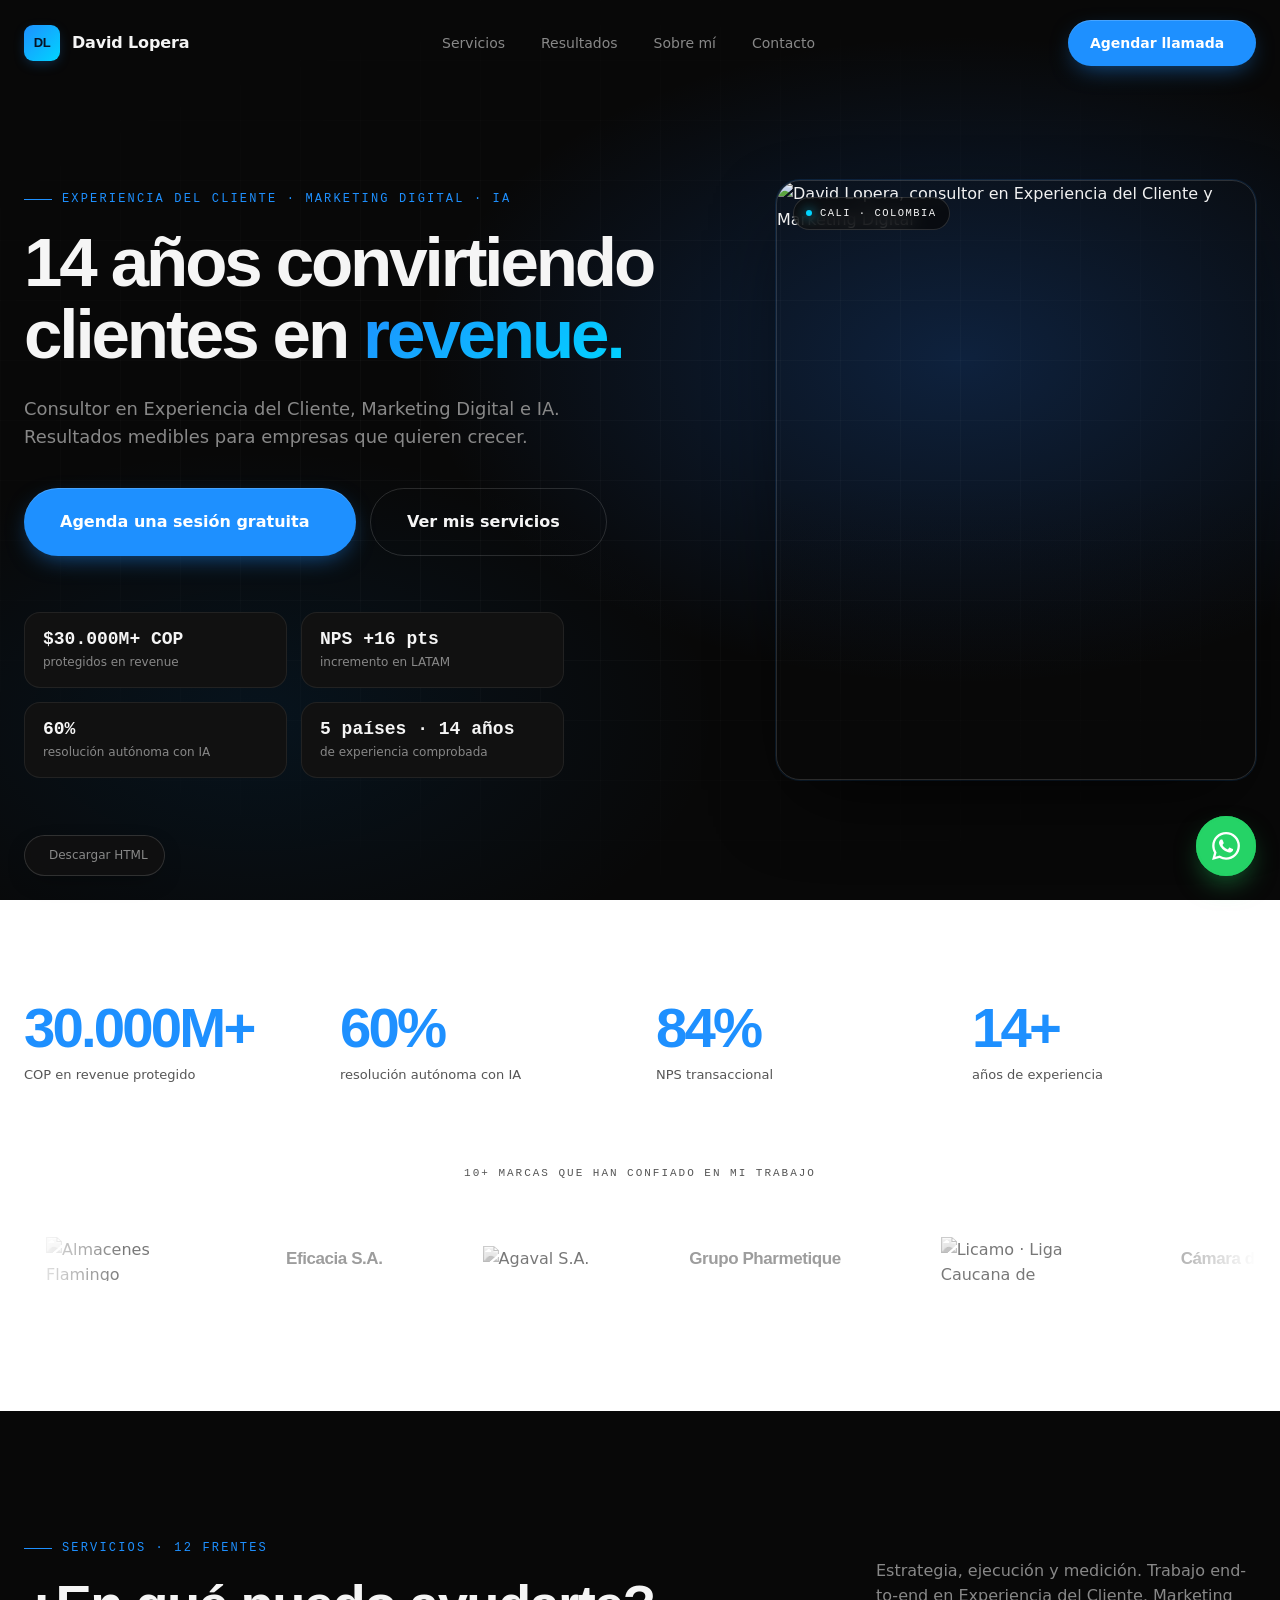
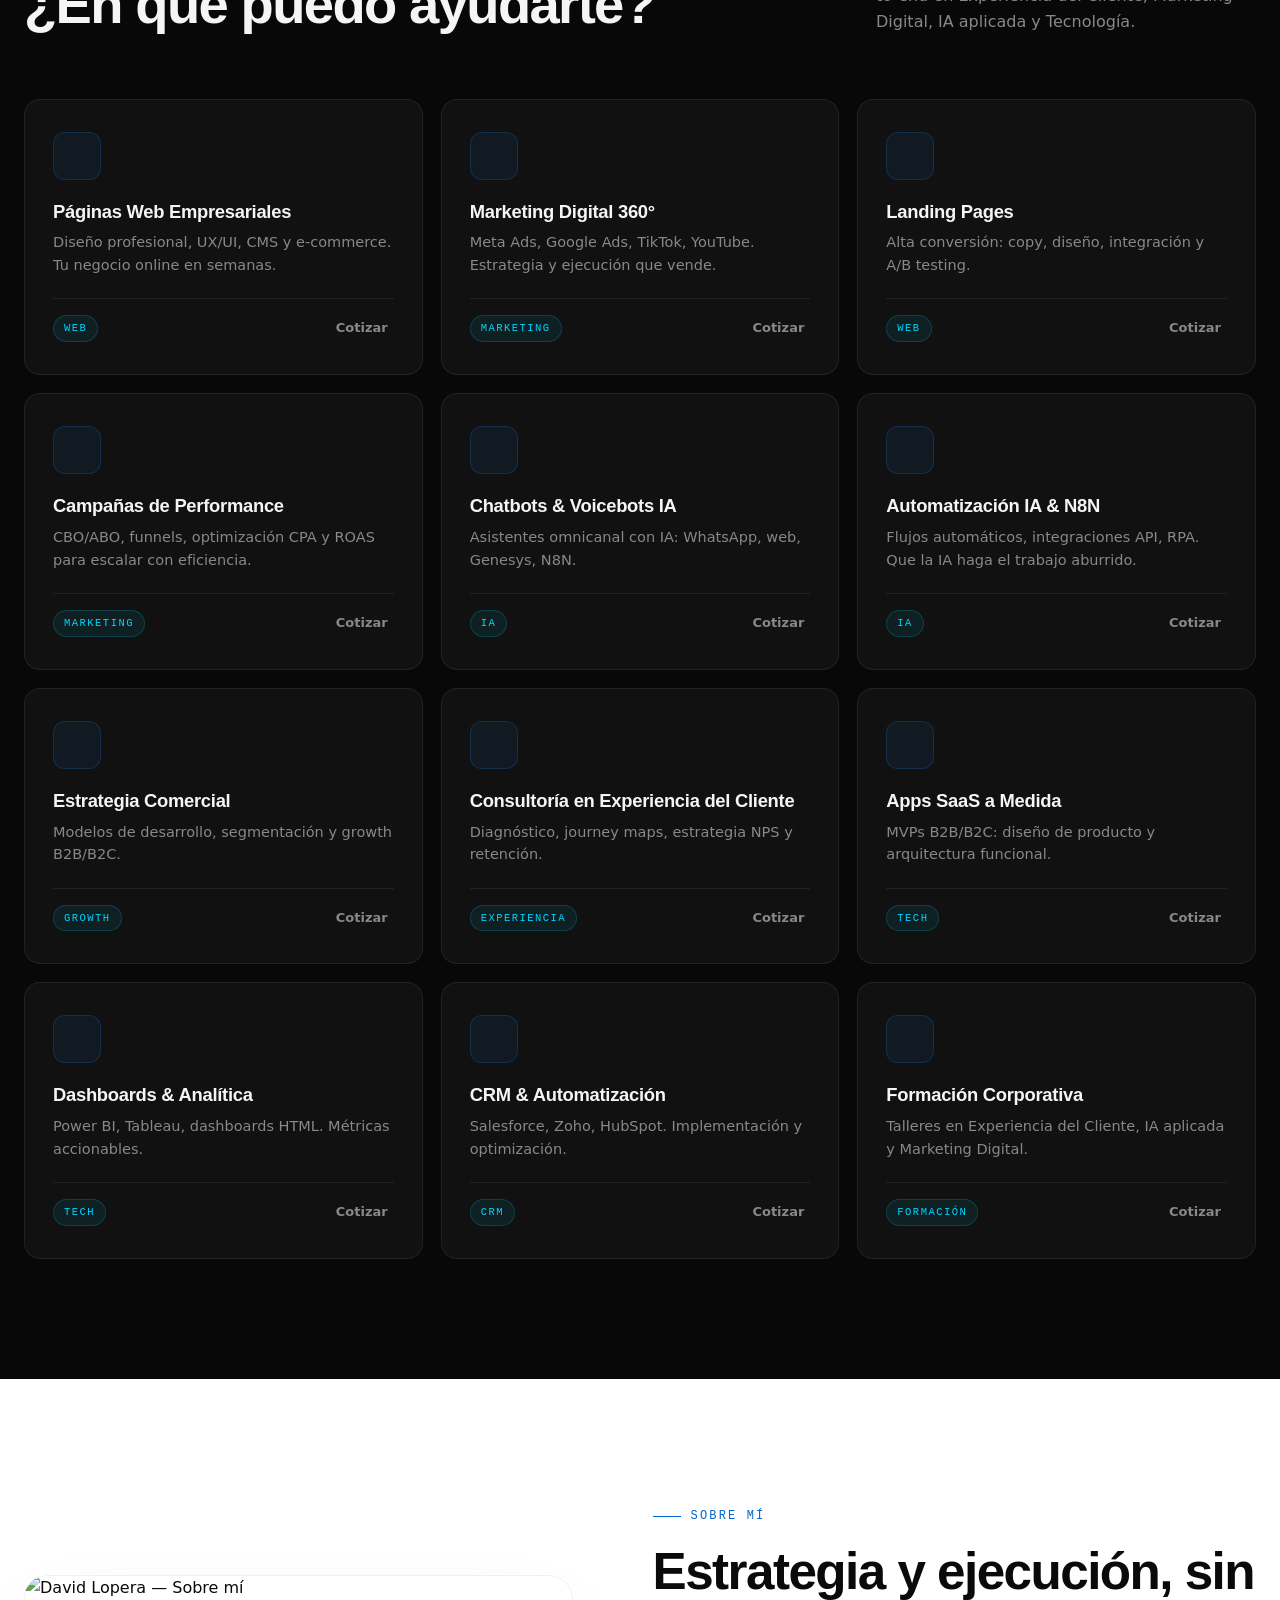
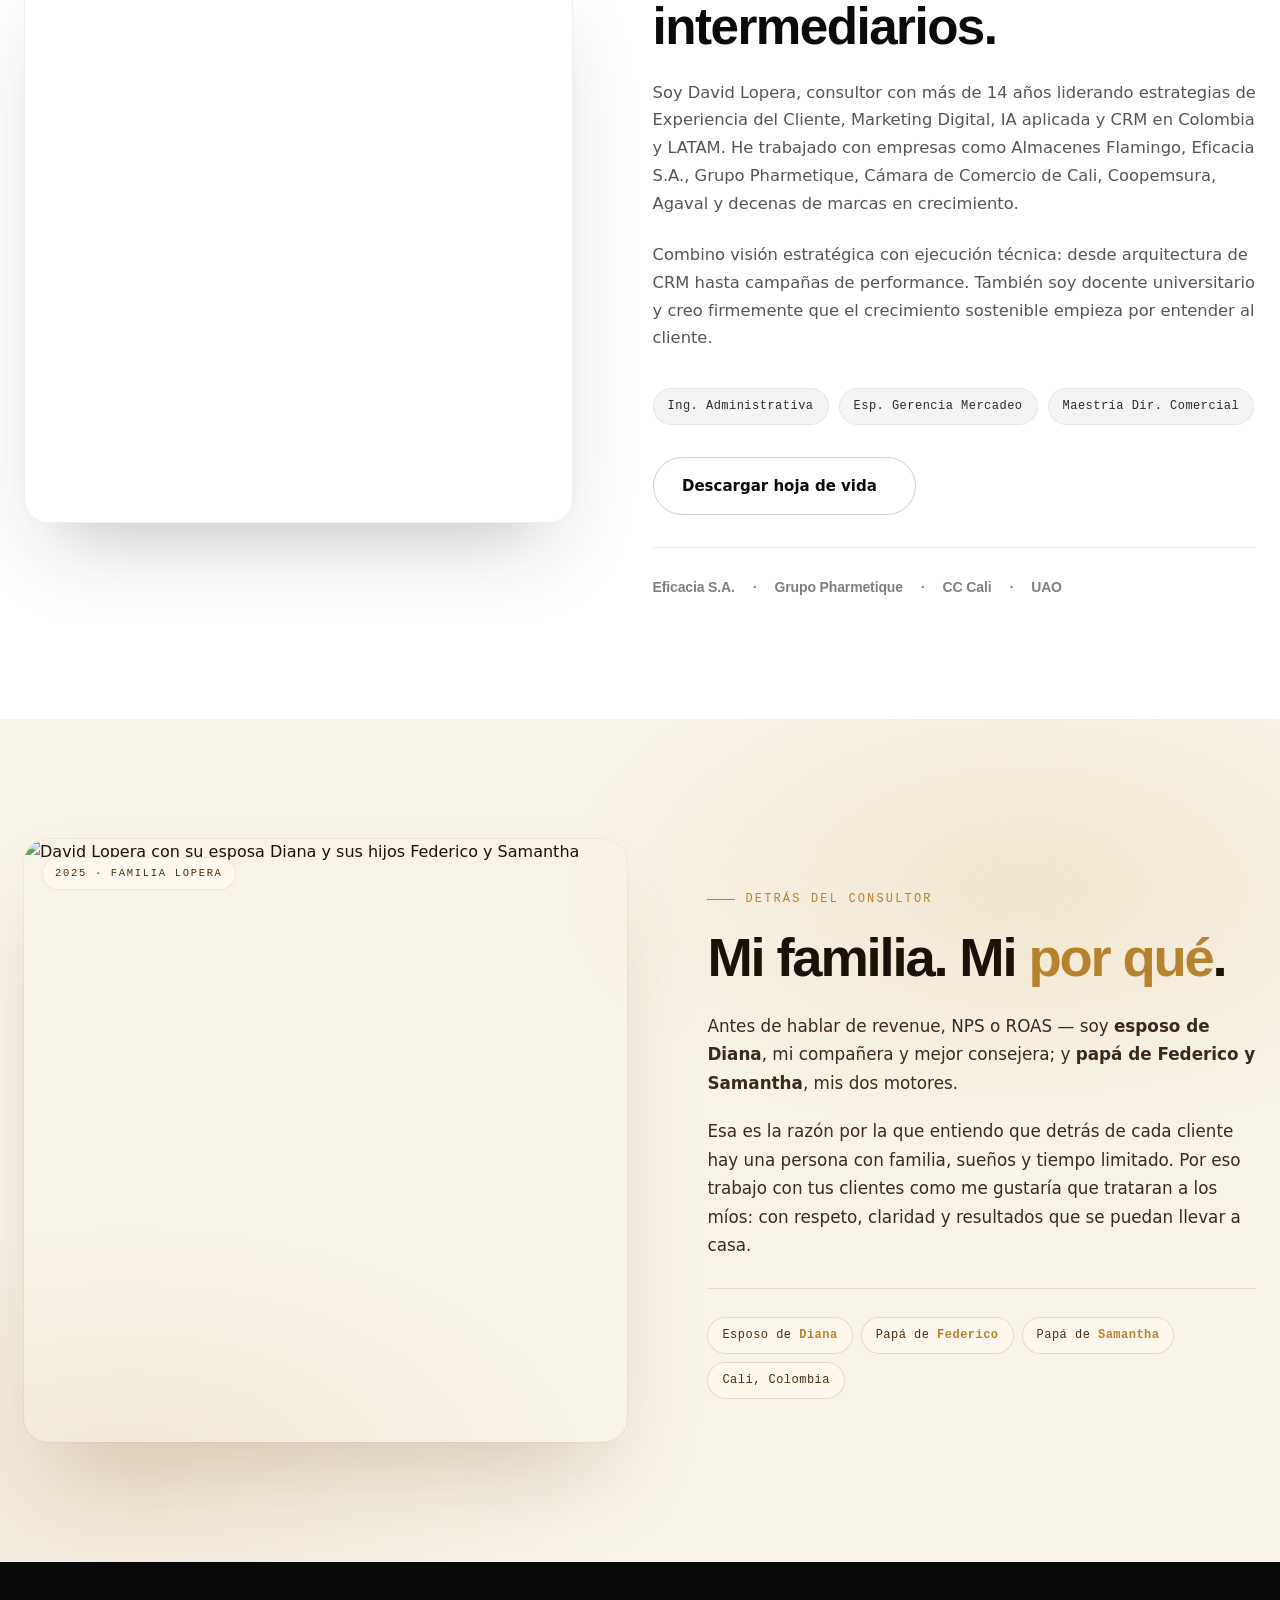
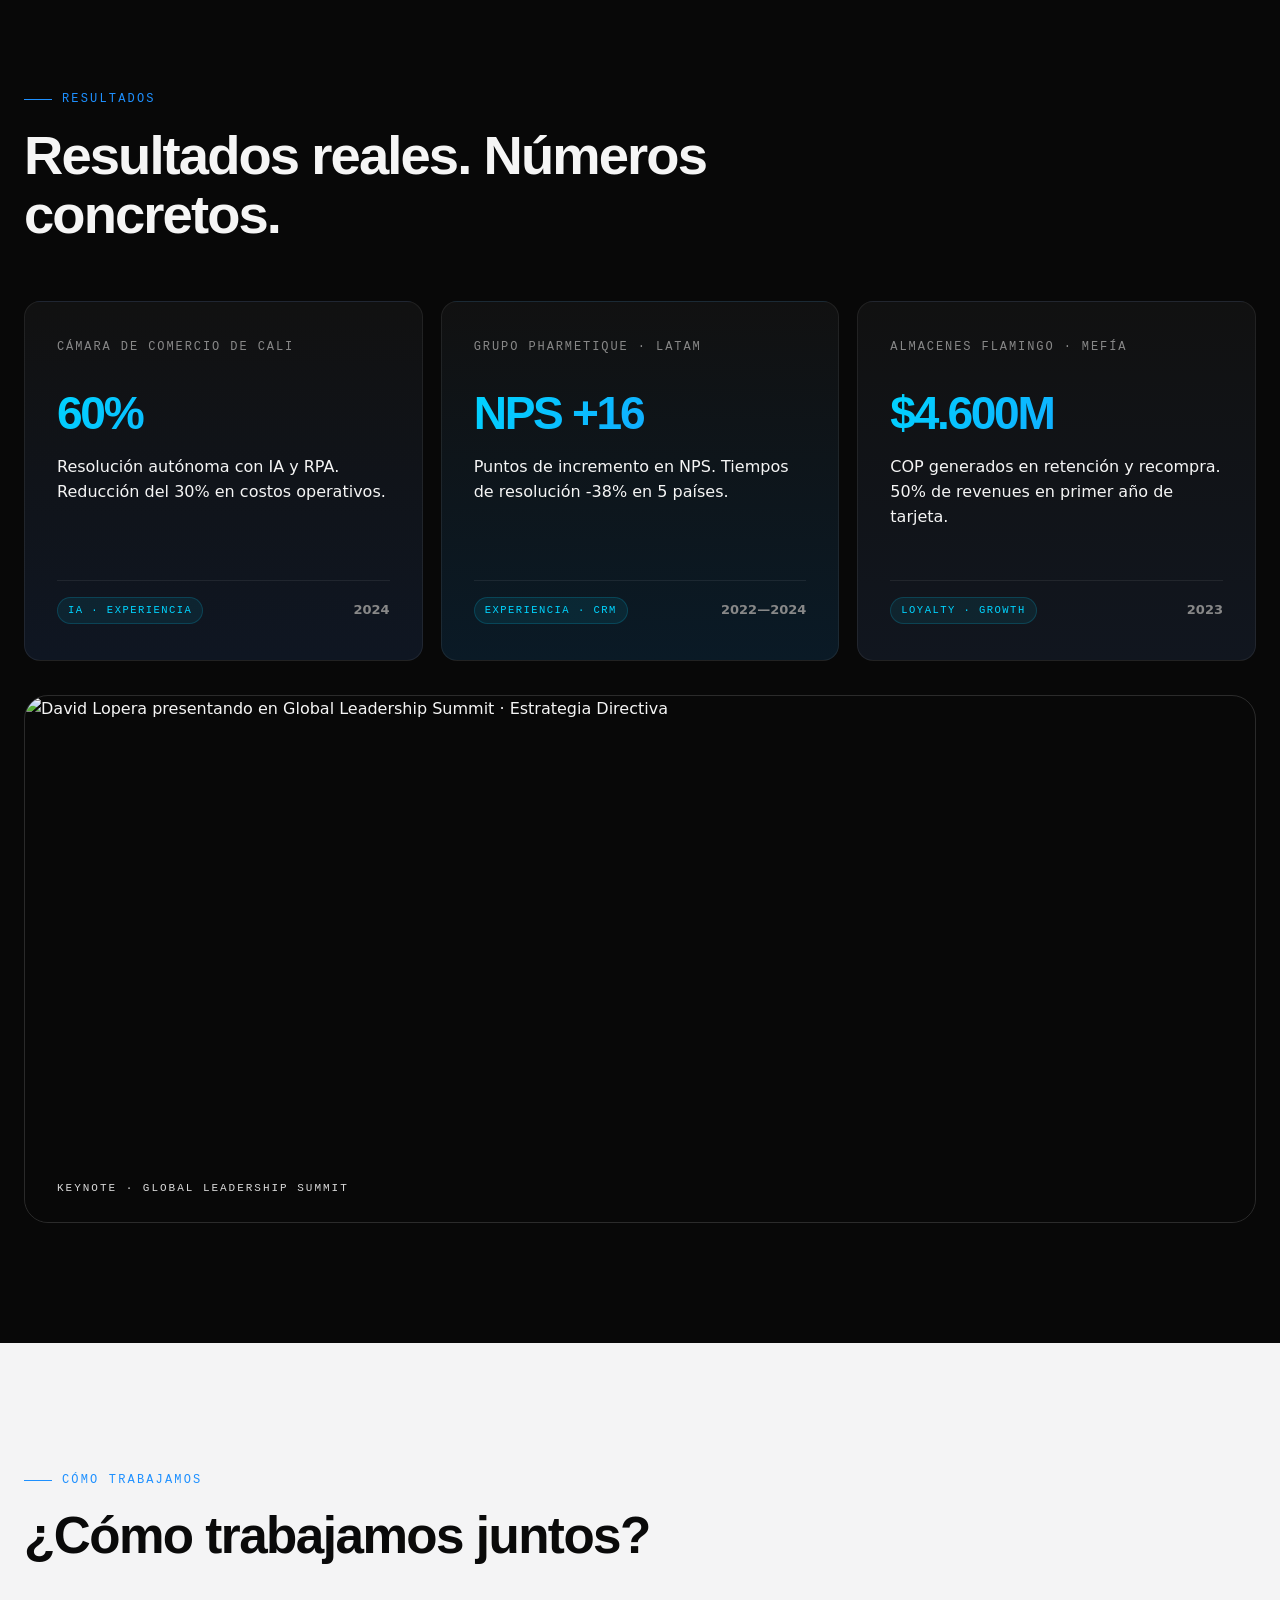
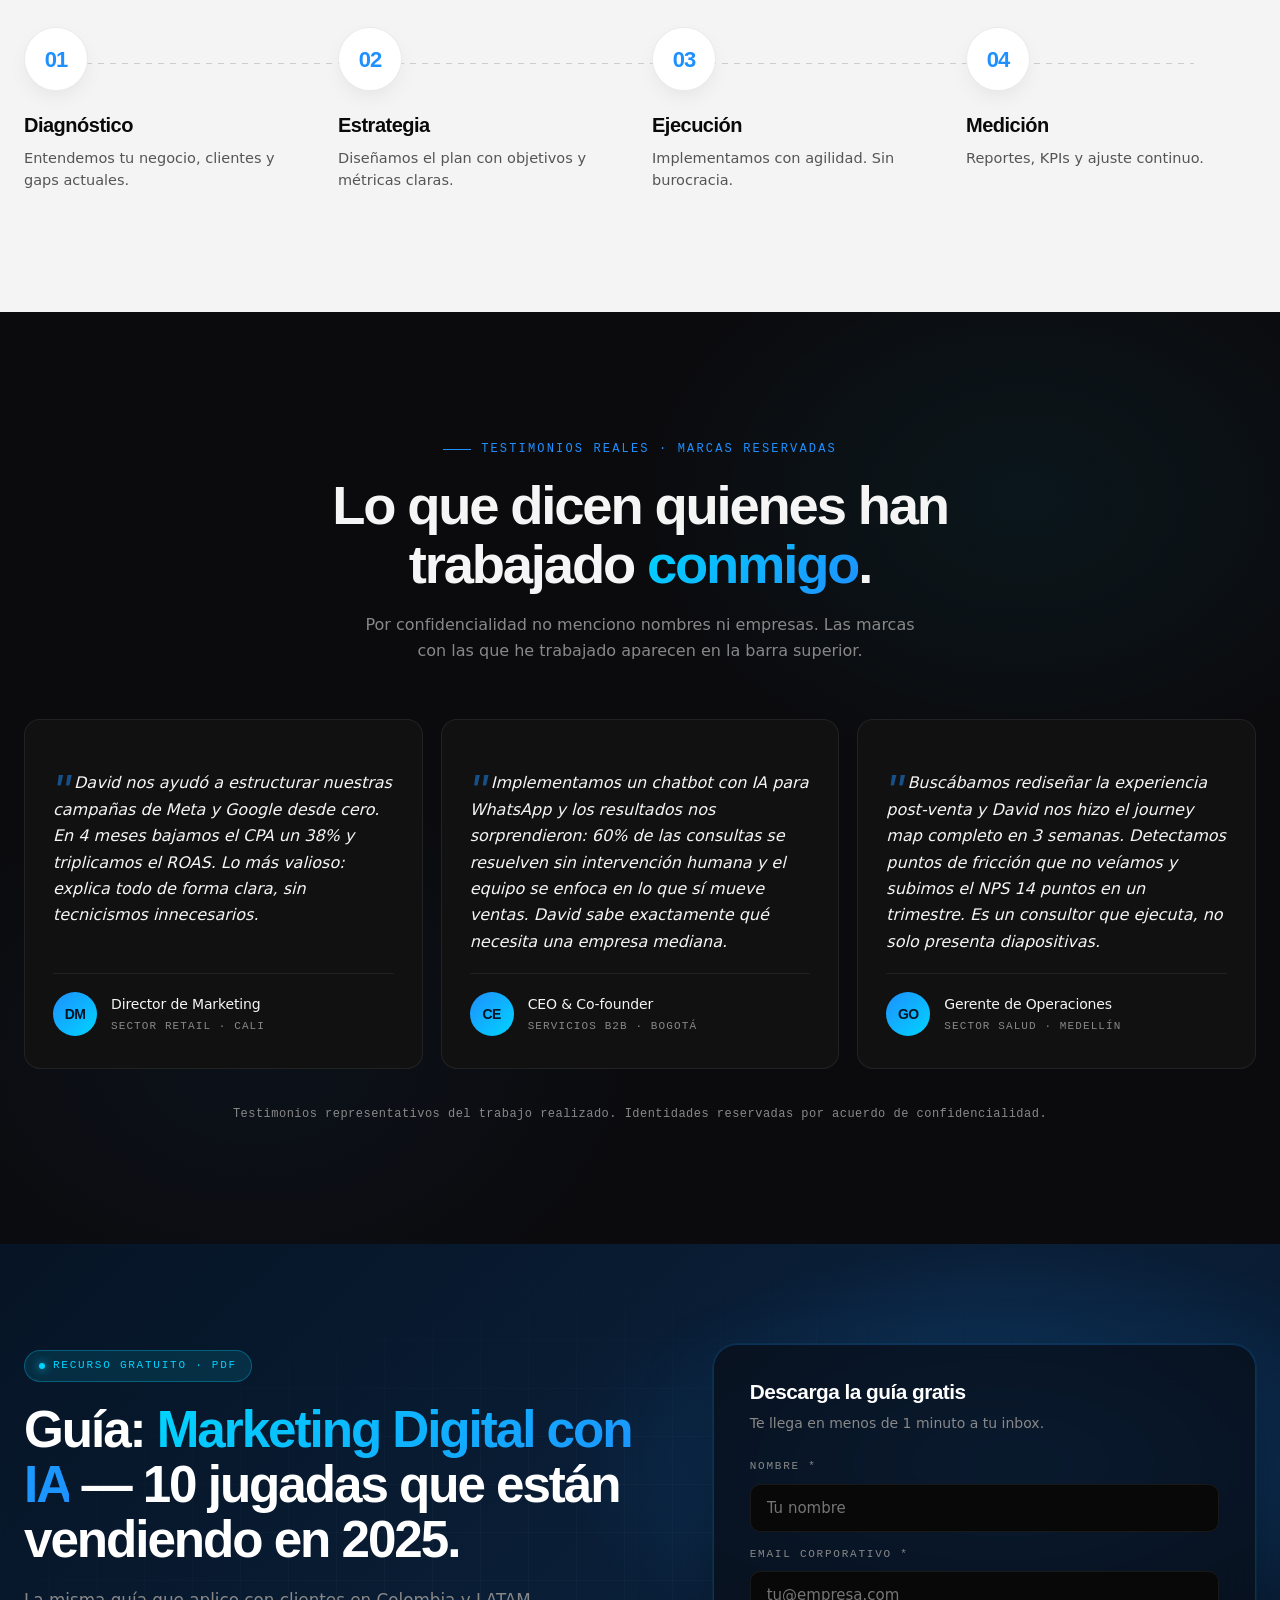
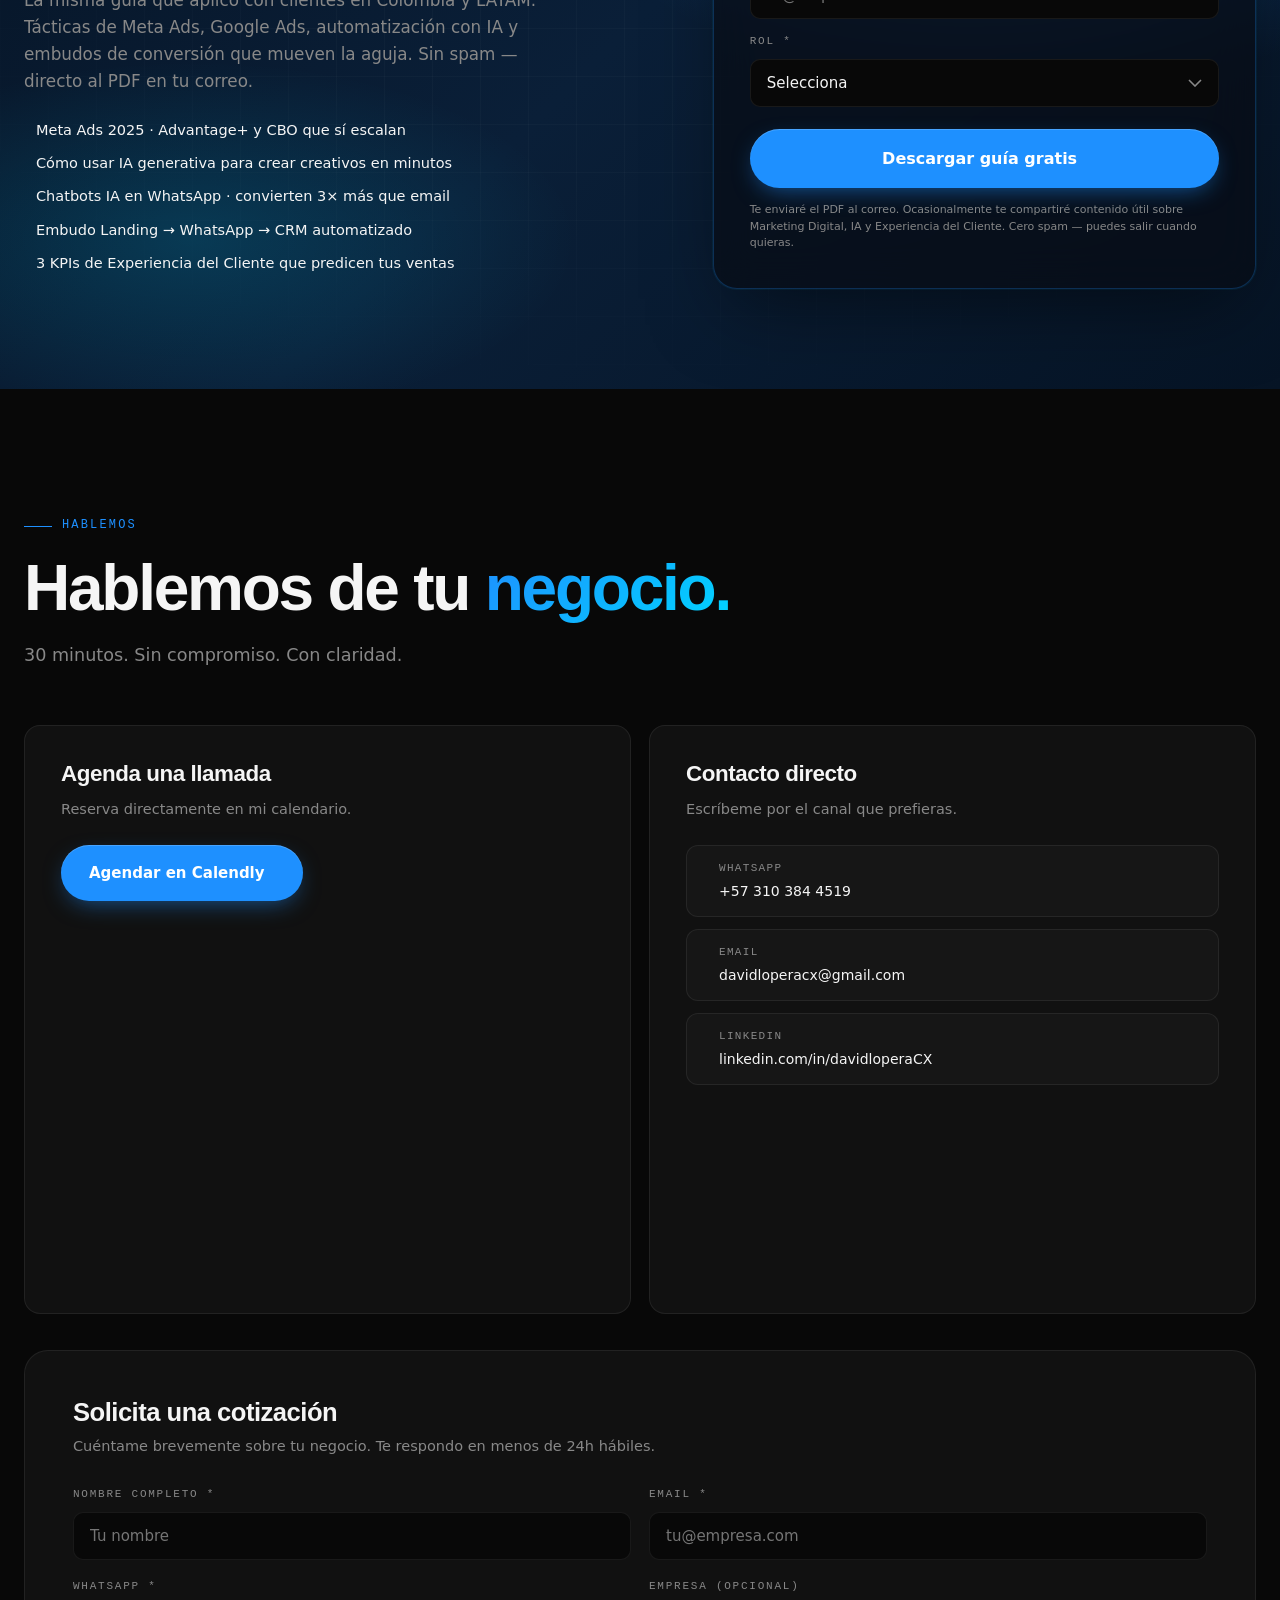
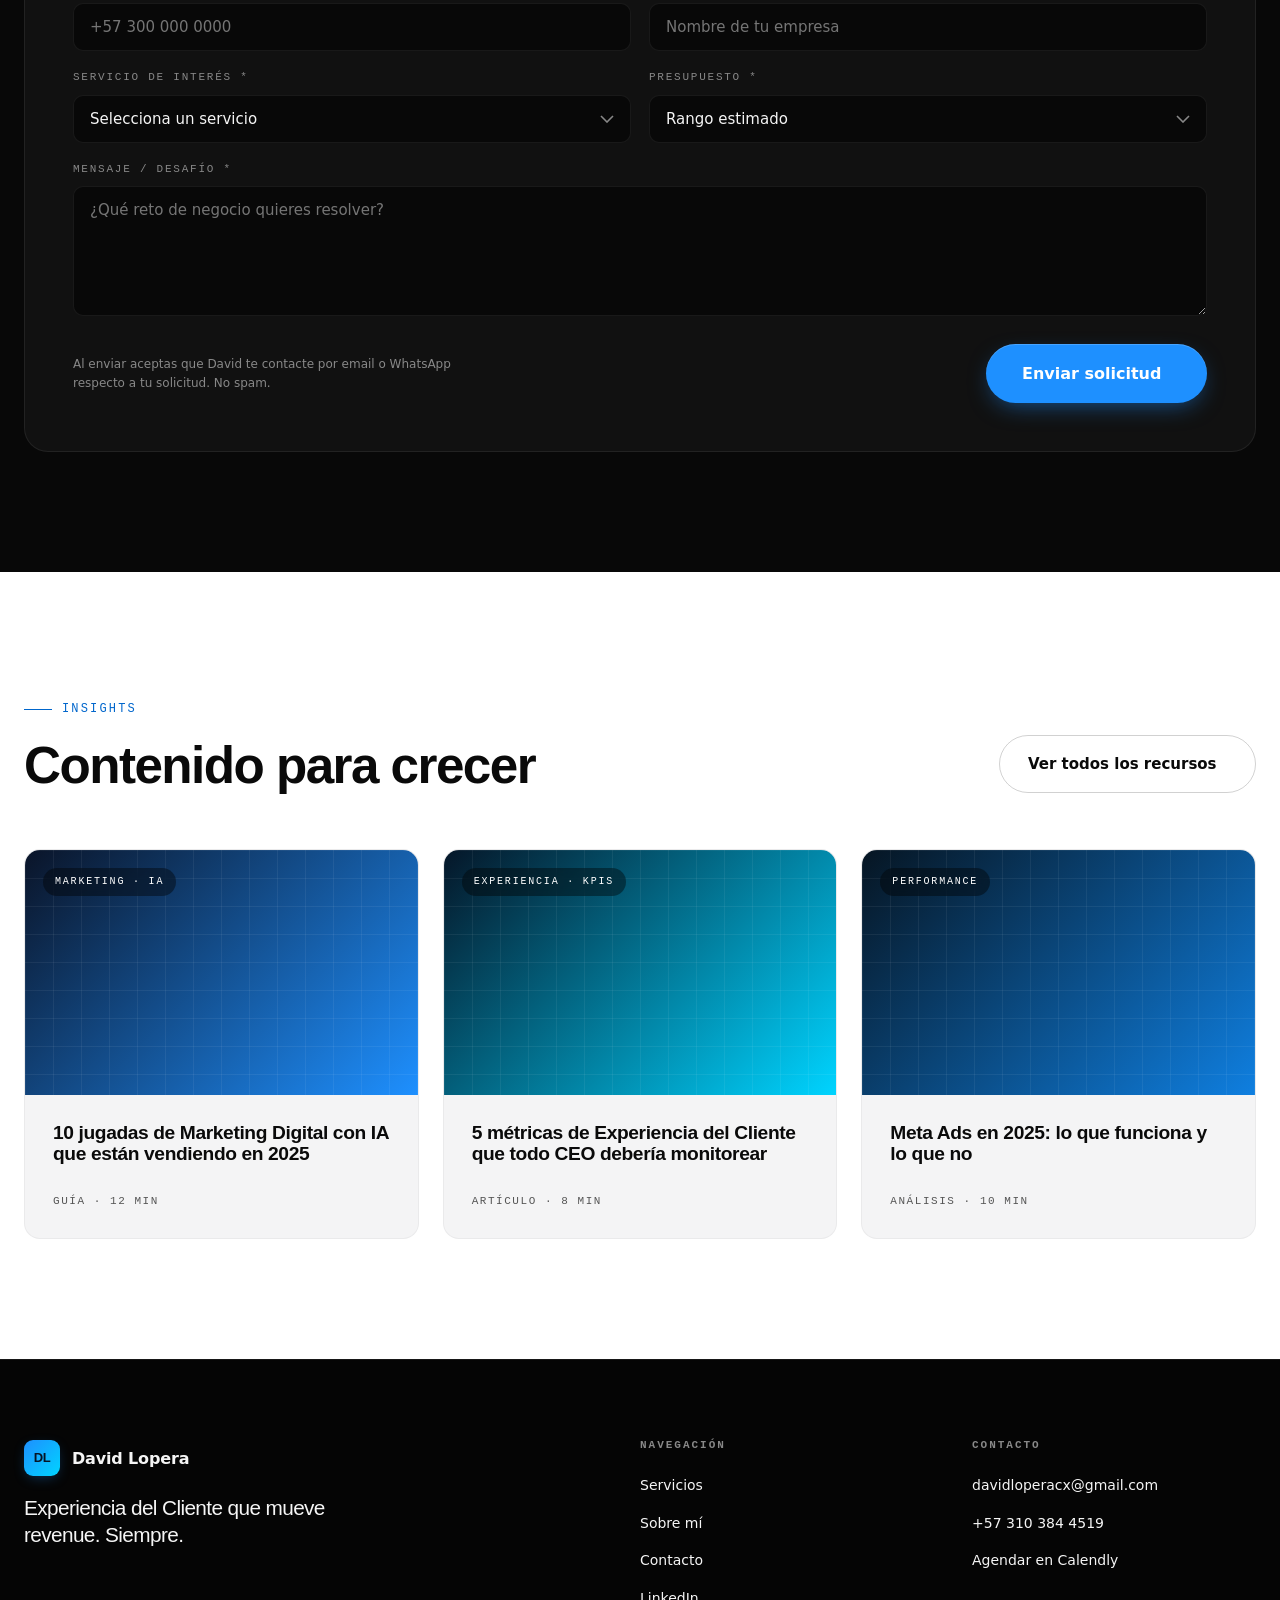
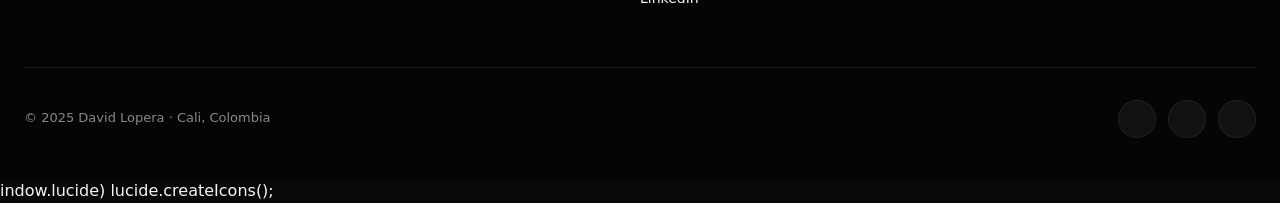
==== commit 46c9934e: "auto-commit for 196060c8-a6f2-405e-bd44-0bbb946a14ee" ====
--- a/frontend/public/standalone.html
+++ b/frontend/public/standalone.html
@@ -3,12 +3,12 @@
 <head>
   <meta charset="UTF-8" />
   <meta name="viewport" content="width=device-width, initial-scale=1.0" />
-  <title>David Lopera · CX & Growth — Experiencia que Mueve Revenue</title>
-  <meta name="description" content="Consultor senior con 14+ años en CX, CRM y Marketing Digital. Resultados medibles para empresas que quieren crecer en Colombia y LATAM." />
+  <title>David Lopera · Experiencia del Cliente, Marketing Digital & IA</title>
+  <meta name="description" content="Consultor senior con 14+ años en Experiencia del Cliente, Marketing Digital e IA. Resultados medibles para empresas que quieren crecer en Colombia y LATAM." />
 
   <!-- OpenGraph -->
-  <meta property="og:title" content="David Lopera · CX & Growth — Experiencia que Mueve Revenue" />
-  <meta property="og:description" content="Consultor en CX, CRM y Marketing Digital. 14 años convirtiendo experiencias en revenue." />
+  <meta property="og:title" content="David Lopera · Experiencia del Cliente, Marketing Digital & IA" />
+  <meta property="og:description" content="Consultor en Experiencia del Cliente, Marketing Digital e IA. 14 años convirtiendo clientes en revenue." />
   <meta property="og:image" content="https://customer-assets.emergentagent.com/job_davidlopera-cx/artifacts/tvdo0y2p_4.png" />
   <meta property="og:type" content="website" />
   <meta property="og:locale" content="es_CO" />
@@ -1170,8 +1170,184 @@
     .reveal-delay-3 { transition-delay: 270ms; }
 
     /* ============================================
-       DOWNLOAD FAB (bottom-left, low priority)
+       LOGOS MARQUEE (cred bar)
        ============================================ */
+    .logos-marquee {
+      position: relative;
+      overflow: hidden;
+      padding: 24px 0;
+      mask-image: linear-gradient(90deg, transparent 0%, black 8%, black 92%, transparent 100%);
+      -webkit-mask-image: linear-gradient(90deg, transparent 0%, black 8%, black 92%, transparent 100%);
+    }
+    .logos-track {
+      display: flex;
+      gap: 56px;
+      width: max-content;
+      animation: marquee 42s linear infinite;
+      align-items: center;
+    }
+    .logos-marquee:hover .logos-track { animation-play-state: paused; }
+    @keyframes marquee {
+      from { transform: translateX(0); }
+      to { transform: translateX(-50%); }
+    }
+    .logo-item {
+      flex-shrink: 0;
+      height: 56px;
+      display: flex;
+      align-items: center;
+      justify-content: center;
+      padding: 0 22px;
+      filter: grayscale(1);
+      opacity: 0.55;
+      transition: filter 280ms var(--ease), opacity 280ms var(--ease);
+    }
+    .logo-item:hover { filter: grayscale(0); opacity: 1; }
+    .logo-item img {
+      max-height: 44px;
+      max-width: 140px;
+      width: auto;
+      object-fit: contain;
+    }
+    .logo-item.text-logo {
+      font-family: var(--font-display);
+      font-weight: 600;
+      font-size: 17px;
+      letter-spacing: -0.025em;
+      color: #0A0A0A;
+      white-space: nowrap;
+      filter: none;
+      opacity: 0.4;
+    }
+    .logo-item.text-logo:hover { opacity: 0.95; }
+
+    /* ============================================
+       TESTIMONIOS
+       ============================================ */
+    .testimonios {
+      background: #0B0B0E;
+      position: relative;
+      overflow: hidden;
+    }
+    .testimonios::before {
+      content: '';
+      position: absolute;
+      inset: 0;
+      background:
+        radial-gradient(ellipse 50% 50% at 80% 20%, rgba(0, 212, 255, 0.06) 0%, transparent 60%),
+        radial-gradient(ellipse 50% 50% at 20% 80%, rgba(30, 144, 255, 0.05) 0%, transparent 60%);
+    }
+    .testimonios .container { position: relative; z-index: 1; }
+    .test-head {
+      text-align: center;
+      margin-bottom: 56px;
+    }
+    .test-head h2 {
+      font-size: clamp(2rem, 4.4vw, 3.4rem);
+      letter-spacing: -0.04em;
+      max-width: 780px;
+      margin-inline: auto;
+      font-weight: 600;
+    }
+    .test-head h2 span {
+      background: linear-gradient(135deg, var(--accent-2) 0%, var(--accent) 100%);
+      -webkit-background-clip: text;
+      background-clip: text;
+      color: transparent;
+    }
+    .test-head p {
+      color: var(--text-2);
+      max-width: 580px;
+      margin: 18px auto 0;
+    }
+    .test-grid {
+      display: grid;
+      grid-template-columns: repeat(3, 1fr);
+      gap: 18px;
+    }
+    @media (max-width: 900px) { .test-grid { grid-template-columns: 1fr; } }
+
+    .test-card {
+      background: var(--surface);
+      border: 1px solid var(--border);
+      border-radius: var(--radius);
+      padding: 32px 28px;
+      display: flex;
+      flex-direction: column;
+      gap: 18px;
+      transition: all 320ms var(--ease);
+      position: relative;
+    }
+    .test-card:hover {
+      border-color: rgba(30, 144, 255, 0.45);
+      transform: translateY(-4px);
+      box-shadow: 0 28px 48px -20px rgba(30, 144, 255, 0.18);
+    }
+    .test-stars {
+      display: flex;
+      gap: 3px;
+      color: #FFC542;
+    }
+    .test-quote {
+      font-size: 1rem;
+      line-height: 1.65;
+      color: var(--text);
+      font-style: italic;
+      flex: 1;
+    }
+    .test-quote::before {
+      content: '"';
+      font-family: var(--font-display);
+      font-size: 3rem;
+      line-height: 0;
+      color: var(--accent);
+      vertical-align: -0.4em;
+      margin-right: 4px;
+      opacity: 0.5;
+    }
+    .test-author {
+      padding-top: 18px;
+      border-top: 1px solid var(--border);
+      display: flex;
+      align-items: center;
+      gap: 14px;
+    }
+    .test-avatar {
+      width: 44px;
+      height: 44px;
+      border-radius: 50%;
+      background: linear-gradient(135deg, var(--accent) 0%, var(--accent-2) 100%);
+      display: grid;
+      place-items: center;
+      color: #061425;
+      font-family: var(--font-display);
+      font-weight: 700;
+      font-size: 14px;
+      letter-spacing: -0.04em;
+      flex-shrink: 0;
+    }
+    .test-meta .role {
+      font-size: 14px;
+      font-weight: 500;
+      color: var(--text);
+      letter-spacing: -0.01em;
+    }
+    .test-meta .sector {
+      font-family: var(--font-mono);
+      font-size: 11px;
+      color: var(--text-2);
+      letter-spacing: 0.1em;
+      text-transform: uppercase;
+      margin-top: 2px;
+    }
+    .test-disclaimer {
+      text-align: center;
+      font-size: 12px;
+      color: var(--text-2);
+      margin-top: 36px;
+      font-family: var(--font-mono);
+      letter-spacing: 0.04em;
+    }
     .download-fab {
       position: fixed;
       bottom: 24px;
@@ -1548,10 +1724,10 @@
   <section class="hero" id="hero" data-testid="hero">
     <div class="container hero-grid">
       <div>
-        <span class="eyebrow reveal">CX & Growth · LATAM</span>
-        <h1 class="reveal">14 años convirtiendo experiencias en <span>revenue.</span></h1>
+        <span class="eyebrow reveal">Experiencia del Cliente · Marketing Digital · IA</span>
+        <h1 class="reveal">14 años convirtiendo clientes en <span>revenue.</span></h1>
         <p class="lead reveal reveal-delay-1">
-          Consultor en CX, CRM y Marketing Digital. Resultados medibles para empresas que quieren crecer.
+          Consultor en Experiencia del Cliente, Marketing Digital e IA. Resultados medibles para empresas que quieren crecer.
         </p>
         <div class="hero-ctas reveal reveal-delay-2">
           <a href="https://calendly.com/davidloperacx" target="_blank" rel="noopener" class="btn btn-primary btn-large" data-testid="hero-cta-primary">
@@ -1585,7 +1761,7 @@
       <div class="hero-visual reveal reveal-delay-2">
         <span class="hero-tag"><span class="dot"></span>Cali · Colombia</span>
         <!-- FOTO 1: David Lopera — hero, media pantalla derecha, formato portrait. Reemplazar src para sustituir -->
-        <img src="https://customer-assets.emergentagent.com/job_davidlopera-cx/artifacts/tvdo0y2p_4.png" alt="David Lopera, consultor CX & Growth" loading="eager" />
+        <img src="https://customer-assets.emergentagent.com/job_davidlopera-cx/artifacts/tvdo0y2p_4.png" alt="David Lopera, consultor en Experiencia del Cliente y Marketing Digital" loading="eager" />
       </div>
     </div>
   </section>
@@ -1614,12 +1790,33 @@
         </div>
       </div>
 
-      <div class="cred-logos-label">Compañías que han confiado</div>
-      <div class="cred-logos">
-        <div class="cred-logo">Eficacia S.A.</div>
-        <div class="cred-logo">Grupo Pharmetique</div>
-        <div class="cred-logo">Cámara de Comercio Cali</div>
-        <div class="cred-logo">UAO</div>
+      <div class="cred-logos-label">10+ marcas que han confiado en mi trabajo</div>
+      <div class="logos-marquee" data-testid="logos-marquee">
+        <div class="logos-track">
+          <!-- Set 1 -->
+          <div class="logo-item"><img src="https://customer-assets.emergentagent.com/job_davidlopera-cx/artifacts/97a12tku_images.png" alt="Almacenes Flamingo" loading="lazy" /></div>
+          <div class="logo-item text-logo">Eficacia&nbsp;S.A.</div>
+          <div class="logo-item"><img src="https://customer-assets.emergentagent.com/job_davidlopera-cx/artifacts/48qltaro_d4d7d54b-5776-4e06-bfb0-7ca36e6ac5d6.png" alt="Agaval S.A." loading="lazy" /></div>
+          <div class="logo-item text-logo">Grupo&nbsp;Pharmetique</div>
+          <div class="logo-item"><img src="https://customer-assets.emergentagent.com/job_davidlopera-cx/artifacts/dkjcaecg_licamo.jpeg" alt="Licamo · Liga Caucana de Motociclismo" loading="lazy" /></div>
+          <div class="logo-item text-logo">Cámara&nbsp;de&nbsp;Comercio&nbsp;Cali</div>
+          <div class="logo-item"><img src="https://customer-assets.emergentagent.com/job_davidlopera-cx/artifacts/ldjkdbak_logo_web.png" alt="Coopemsura" loading="lazy" /></div>
+          <div class="logo-item text-logo">UAO</div>
+          <div class="logo-item"><img src="https://customer-assets.emergentagent.com/job_davidlopera-cx/artifacts/l71l5wd7_confecciones_y_promociones_s_a_s_logo.jpeg" alt="C&amp;P · Confecciones y Promociones SAS" loading="lazy" /></div>
+          <div class="logo-item text-logo">Proservis</div>
+
+          <!-- Set 2 (duplicate for seamless loop) -->
+          <div class="logo-item"><img src="https://customer-assets.emergentagent.com/job_davidlopera-cx/artifacts/97a12tku_images.png" alt="" aria-hidden="true" loading="lazy" /></div>
+          <div class="logo-item text-logo" aria-hidden="true">Eficacia&nbsp;S.A.</div>
+          <div class="logo-item"><img src="https://customer-assets.emergentagent.com/job_davidlopera-cx/artifacts/48qltaro_d4d7d54b-5776-4e06-bfb0-7ca36e6ac5d6.png" alt="" aria-hidden="true" loading="lazy" /></div>
+          <div class="logo-item text-logo" aria-hidden="true">Grupo&nbsp;Pharmetique</div>
+          <div class="logo-item"><img src="https://customer-assets.emergentagent.com/job_davidlopera-cx/artifacts/dkjcaecg_licamo.jpeg" alt="" aria-hidden="true" loading="lazy" /></div>
+          <div class="logo-item text-logo" aria-hidden="true">Cámara&nbsp;de&nbsp;Comercio&nbsp;Cali</div>
+          <div class="logo-item"><img src="https://customer-assets.emergentagent.com/job_davidlopera-cx/artifacts/ldjkdbak_logo_web.png" alt="" aria-hidden="true" loading="lazy" /></div>
+          <div class="logo-item text-logo" aria-hidden="true">UAO</div>
+          <div class="logo-item"><img src="https://customer-assets.emergentagent.com/job_davidlopera-cx/artifacts/l71l5wd7_confecciones_y_promociones_s_a_s_logo.jpeg" alt="" aria-hidden="true" loading="lazy" /></div>
+          <div class="logo-item text-logo" aria-hidden="true">Proservis</div>
+        </div>
       </div>
     </div>
   </section>
@@ -1635,93 +1832,93 @@
           <h2 class="reveal">¿En qué puedo ayudarte?</h2>
         </div>
         <p class="reveal reveal-delay-1">
-          Estrategia, ejecución y medición. Trabajo end-to-end en 4 ejes: CX, CRM, Marketing Digital y Tecnología aplicada.
+          Estrategia, ejecución y medición. Trabajo end-to-end en Experiencia del Cliente, Marketing Digital, IA aplicada y Tecnología.
         </p>
       </div>
 
       <div class="services-grid">
         <article class="service-card reveal" data-testid="service-1">
+          <div class="service-icon"><i data-lucide="globe" width="24" height="24"></i></div>
+          <h3>Páginas Web Empresariales</h3>
+          <p>Diseño profesional, UX/UI, CMS y e-commerce. Tu negocio online en semanas.</p>
+          <div class="service-meta"><span class="tag">Web</span><a href="#contacto" class="quote-link">Cotizar <i data-lucide="arrow-right" width="14" height="14"></i></a></div>
+        </article>
+
+        <article class="service-card reveal reveal-delay-1" data-testid="service-2">
+          <div class="service-icon"><i data-lucide="megaphone" width="24" height="24"></i></div>
+          <h3>Marketing Digital 360°</h3>
+          <p>Meta Ads, Google Ads, TikTok, YouTube. Estrategia y ejecución que vende.</p>
+          <div class="service-meta"><span class="tag">Marketing</span><a href="#contacto" class="quote-link">Cotizar <i data-lucide="arrow-right" width="14" height="14"></i></a></div>
+        </article>
+
+        <article class="service-card reveal reveal-delay-2" data-testid="service-3">
+          <div class="service-icon"><i data-lucide="layout-template" width="24" height="24"></i></div>
+          <h3>Landing Pages</h3>
+          <p>Alta conversión: copy, diseño, integración y A/B testing.</p>
+          <div class="service-meta"><span class="tag">Web</span><a href="#contacto" class="quote-link">Cotizar <i data-lucide="arrow-right" width="14" height="14"></i></a></div>
+        </article>
+
+        <article class="service-card reveal" data-testid="service-4">
+          <div class="service-icon"><i data-lucide="trending-up" width="24" height="24"></i></div>
+          <h3>Campañas de Performance</h3>
+          <p>CBO/ABO, funnels, optimización CPA y ROAS para escalar con eficiencia.</p>
+          <div class="service-meta"><span class="tag">Marketing</span><a href="#contacto" class="quote-link">Cotizar <i data-lucide="arrow-right" width="14" height="14"></i></a></div>
+        </article>
+
+        <article class="service-card reveal reveal-delay-1" data-testid="service-5">
+          <div class="service-icon"><i data-lucide="bot" width="24" height="24"></i></div>
+          <h3>Chatbots &amp; Voicebots IA</h3>
+          <p>Asistentes omnicanal con IA: WhatsApp, web, Genesys, N8N.</p>
+          <div class="service-meta"><span class="tag">IA</span><a href="#contacto" class="quote-link">Cotizar <i data-lucide="arrow-right" width="14" height="14"></i></a></div>
+        </article>
+
+        <article class="service-card reveal reveal-delay-2" data-testid="service-6">
+          <div class="service-icon"><i data-lucide="workflow" width="24" height="24"></i></div>
+          <h3>Automatización IA &amp; N8N</h3>
+          <p>Flujos automáticos, integraciones API, RPA. Que la IA haga el trabajo aburrido.</p>
+          <div class="service-meta"><span class="tag">IA</span><a href="#contacto" class="quote-link">Cotizar <i data-lucide="arrow-right" width="14" height="14"></i></a></div>
+        </article>
+
+        <article class="service-card reveal" data-testid="service-7">
+          <div class="service-icon"><i data-lucide="briefcase" width="24" height="24"></i></div>
+          <h3>Estrategia Comercial</h3>
+          <p>Modelos de desarrollo, segmentación y growth B2B/B2C.</p>
+          <div class="service-meta"><span class="tag">Growth</span><a href="#contacto" class="quote-link">Cotizar <i data-lucide="arrow-right" width="14" height="14"></i></a></div>
+        </article>
+
+        <article class="service-card reveal reveal-delay-1" data-testid="service-8">
           <div class="service-icon"><i data-lucide="compass" width="24" height="24"></i></div>
-          <h3>Consultoría CX</h3>
+          <h3>Consultoría en Experiencia del Cliente</h3>
           <p>Diagnóstico, journey maps, estrategia NPS y retención.</p>
-          <div class="service-meta"><span class="tag">CX</span><a href="#contacto" class="quote-link">Cotizar <i data-lucide="arrow-right" width="14" height="14"></i></a></div>
+          <div class="service-meta"><span class="tag">Experiencia</span><a href="#contacto" class="quote-link">Cotizar <i data-lucide="arrow-right" width="14" height="14"></i></a></div>
         </article>
 
-        <article class="service-card reveal reveal-delay-1" data-testid="service-2">
+        <article class="service-card reveal reveal-delay-2" data-testid="service-9">
+          <div class="service-icon"><i data-lucide="layers" width="24" height="24"></i></div>
+          <h3>Apps SaaS a Medida</h3>
+          <p>MVPs B2B/B2C: diseño de producto y arquitectura funcional.</p>
+          <div class="service-meta"><span class="tag">Tech</span><a href="#contacto" class="quote-link">Cotizar <i data-lucide="arrow-right" width="14" height="14"></i></a></div>
+        </article>
+
+        <article class="service-card reveal" data-testid="service-10">
+          <div class="service-icon"><i data-lucide="bar-chart-3" width="24" height="24"></i></div>
+          <h3>Dashboards &amp; Analítica</h3>
+          <p>Power BI, Tableau, dashboards HTML. Métricas accionables.</p>
+          <div class="service-meta"><span class="tag">Tech</span><a href="#contacto" class="quote-link">Cotizar <i data-lucide="arrow-right" width="14" height="14"></i></a></div>
+        </article>
+
+        <article class="service-card reveal reveal-delay-1" data-testid="service-11">
           <div class="service-icon"><i data-lucide="git-branch" width="24" height="24"></i></div>
           <h3>CRM &amp; Automatización</h3>
           <p>Salesforce, Zoho, HubSpot. Implementación y optimización.</p>
           <div class="service-meta"><span class="tag">CRM</span><a href="#contacto" class="quote-link">Cotizar <i data-lucide="arrow-right" width="14" height="14"></i></a></div>
         </article>
 
-        <article class="service-card reveal reveal-delay-2" data-testid="service-3">
-          <div class="service-icon"><i data-lucide="megaphone" width="24" height="24"></i></div>
-          <h3>Marketing Digital 360°</h3>
-          <p>Meta Ads, Google Ads, TikTok Ads, YouTube. Estrategia y ejecución.</p>
-          <div class="service-meta"><span class="tag">Marketing</span><a href="#contacto" class="quote-link">Cotizar <i data-lucide="arrow-right" width="14" height="14"></i></a></div>
-        </article>
-
-        <article class="service-card reveal" data-testid="service-4">
-          <div class="service-icon"><i data-lucide="layout-template" width="24" height="24"></i></div>
-          <h3>Landing Pages</h3>
-          <p>Alta conversión: copy, diseño, integración y A/B testing.</p>
-          <div class="service-meta"><span class="tag">Tech</span><a href="#contacto" class="quote-link">Cotizar <i data-lucide="arrow-right" width="14" height="14"></i></a></div>
-        </article>
-
-        <article class="service-card reveal reveal-delay-1" data-testid="service-5">
-          <div class="service-icon"><i data-lucide="globe" width="24" height="24"></i></div>
-          <h3>Páginas Web Empresariales</h3>
-          <p>Diseño profesional, UX/UI, CMS, e-commerce.</p>
-          <div class="service-meta"><span class="tag">Tech</span><a href="#contacto" class="quote-link">Cotizar <i data-lucide="arrow-right" width="14" height="14"></i></a></div>
-        </article>
-
-        <article class="service-card reveal reveal-delay-2" data-testid="service-6">
-          <div class="service-icon"><i data-lucide="layers" width="24" height="24"></i></div>
-          <h3>Apps SaaS a Medida</h3>
-          <p>MVPs B2B/B2C: diseño de producto y arquitectura funcional.</p>
-          <div class="service-meta"><span class="tag">Tech</span><a href="#contacto" class="quote-link">Cotizar <i data-lucide="arrow-right" width="14" height="14"></i></a></div>
-        </article>
-
-        <article class="service-card reveal" data-testid="service-7">
-          <div class="service-icon"><i data-lucide="bot" width="24" height="24"></i></div>
-          <h3>Chatbots &amp; Voicebots IA</h3>
-          <p>Asistentes omnicanal: WhatsApp, web, Genesys, N8N.</p>
-          <div class="service-meta"><span class="tag">IA</span><a href="#contacto" class="quote-link">Cotizar <i data-lucide="arrow-right" width="14" height="14"></i></a></div>
-        </article>
-
-        <article class="service-card reveal reveal-delay-1" data-testid="service-8">
-          <div class="service-icon"><i data-lucide="trending-up" width="24" height="24"></i></div>
-          <h3>Campañas de Performance</h3>
-          <p>CBO/ABO, funnels, optimización CPA y ROAS.</p>
-          <div class="service-meta"><span class="tag">Marketing</span><a href="#contacto" class="quote-link">Cotizar <i data-lucide="arrow-right" width="14" height="14"></i></a></div>
-        </article>
-
-        <article class="service-card reveal reveal-delay-2" data-testid="service-9">
-          <div class="service-icon"><i data-lucide="briefcase" width="24" height="24"></i></div>
-          <h3>Estrategia Comercial</h3>
-          <p>Modelos de desarrollo comercial, segmentación y growth B2B/B2C.</p>
-          <div class="service-meta"><span class="tag">CX</span><a href="#contacto" class="quote-link">Cotizar <i data-lucide="arrow-right" width="14" height="14"></i></a></div>
-        </article>
-
-        <article class="service-card reveal" data-testid="service-10">
+        <article class="service-card reveal reveal-delay-2" data-testid="service-12">
           <div class="service-icon"><i data-lucide="graduation-cap" width="24" height="24"></i></div>
           <h3>Formación Corporativa</h3>
-          <p>Talleres CX, IA aplicada, Marketing Digital para equipos.</p>
-          <div class="service-meta"><span class="tag">CX</span><a href="#contacto" class="quote-link">Cotizar <i data-lucide="arrow-right" width="14" height="14"></i></a></div>
-        </article>
-
-        <article class="service-card reveal reveal-delay-1" data-testid="service-11">
-          <div class="service-icon"><i data-lucide="bar-chart-3" width="24" height="24"></i></div>
-          <h3>Dashboards &amp; Analítica</h3>
-          <p>Power BI, Tableau, dashboards HTML. Métricas accionables.</p>
-          <div class="service-meta"><span class="tag">Tech</span><a href="#contacto" class="quote-link">Cotizar <i data-lucide="arrow-right" width="14" height="14"></i></a></div>
-        </article>
-
-        <article class="service-card reveal reveal-delay-2" data-testid="service-12">
-          <div class="service-icon"><i data-lucide="workflow" width="24" height="24"></i></div>
-          <h3>Automatización IA &amp; N8N</h3>
-          <p>Flujos automáticos, integraciones API, RPA.</p>
-          <div class="service-meta"><span class="tag">IA</span><a href="#contacto" class="quote-link">Cotizar <i data-lucide="arrow-right" width="14" height="14"></i></a></div>
+          <p>Talleres en Experiencia del Cliente, IA aplicada y Marketing Digital.</p>
+          <div class="service-meta"><span class="tag">Formación</span><a href="#contacto" class="quote-link">Cotizar <i data-lucide="arrow-right" width="14" height="14"></i></a></div>
         </article>
       </div>
     </div>
@@ -1741,9 +1938,9 @@
           <span class="eyebrow">Sobre mí</span>
           <h2>Estrategia y ejecución, sin intermediarios.</h2>
           <p>
-            Soy David Lopera, consultor con más de 14 años liderando estrategias de CX, CRM y Marketing Digital
-            en Colombia y LATAM. He trabajado con empresas como Eficacia S.A., Grupo Pharmetique,
-            Cámara de Comercio de Cali y decenas de marcas en crecimiento.
+            Soy David Lopera, consultor con más de 14 años liderando estrategias de Experiencia del Cliente,
+            Marketing Digital, IA aplicada y CRM en Colombia y LATAM. He trabajado con empresas como Almacenes Flamingo,
+            Eficacia S.A., Grupo Pharmetique, Cámara de Comercio de Cali, Coopemsura, Agaval y decenas de marcas en crecimiento.
           </p>
           <p>
             Combino visión estratégica con ejecución técnica: desde arquitectura de CRM hasta campañas de performance.
@@ -1827,7 +2024,7 @@
             </p>
           </div>
           <div class="service-meta">
-            <span class="tag">IA · CX</span>
+            <span class="tag">IA · Experiencia</span>
             <span class="quote-link" style="cursor:default;">2024</span>
           </div>
         </article>
@@ -1841,7 +2038,7 @@
             </p>
           </div>
           <div class="service-meta">
-            <span class="tag">CX · CRM</span>
+            <span class="tag">Experiencia · CRM</span>
             <span class="quote-link" style="cursor:default;">2022—2024</span>
           </div>
         </article>
@@ -1862,8 +2059,8 @@
 
         <div class="cases-photo reveal reveal-delay-3">
           <!-- FOTO 3: David Lopera — sección casos, formato landscape. Reemplazar src para sustituir -->
-          <img src="https://customer-assets.emergentagent.com/job_davidlopera-cx/artifacts/bds3jvlb_1764095547097.jpeg" alt="David Lopera en Panel Semana de la Experiencia · Cámara de Comercio de Cali" loading="lazy" />
-          <span class="caption">Panel · Semana de la Experiencia · CC Cali</span>
+          <img src="https://customer-assets.emergentagent.com/job_davidlopera-cx/artifacts/07081ex2_Dise%C3%B1o%20sin%20t%C3%ADtulo%20%283%29.png" alt="David Lopera presentando en Global Leadership Summit · Estrategia Directiva" loading="lazy" />
+          <span class="caption">Keynote · Global Leadership Summit</span>
         </div>
       </div>
     </div>
@@ -1903,6 +2100,77 @@
   </section>
 
   <!-- ============================================ -->
+  <!-- SECCIÓN 6.5 — TESTIMONIOS (anónimos) -->
+  <!-- ============================================ -->
+  <section class="testimonios" id="testimonios" data-testid="testimonios">
+    <div class="container">
+      <div class="test-head reveal">
+        <span class="eyebrow" style="justify-content:center;">Testimonios reales · Marcas reservadas</span>
+        <h2>Lo que dicen quienes han trabajado <span>conmigo</span>.</h2>
+        <p>Por confidencialidad no menciono nombres ni empresas. Las marcas con las que he trabajado aparecen en la barra superior.</p>
+      </div>
+
+      <div class="test-grid">
+        <article class="test-card reveal" data-testid="test-1">
+          <div class="test-stars" aria-label="5 de 5 estrellas">
+            <i data-lucide="star" width="16" height="16" fill="currentColor" stroke="none"></i>
+            <i data-lucide="star" width="16" height="16" fill="currentColor" stroke="none"></i>
+            <i data-lucide="star" width="16" height="16" fill="currentColor" stroke="none"></i>
+            <i data-lucide="star" width="16" height="16" fill="currentColor" stroke="none"></i>
+            <i data-lucide="star" width="16" height="16" fill="currentColor" stroke="none"></i>
+          </div>
+          <p class="test-quote">David nos ayudó a estructurar nuestras campañas de Meta y Google desde cero. En 4 meses bajamos el CPA un 38% y triplicamos el ROAS. Lo más valioso: explica todo de forma clara, sin tecnicismos innecesarios.</p>
+          <div class="test-author">
+            <div class="test-avatar">DM</div>
+            <div class="test-meta">
+              <div class="role">Director de Marketing</div>
+              <div class="sector">Sector Retail · Cali</div>
+            </div>
+          </div>
+        </article>
+
+        <article class="test-card reveal reveal-delay-1" data-testid="test-2">
+          <div class="test-stars" aria-label="5 de 5 estrellas">
+            <i data-lucide="star" width="16" height="16" fill="currentColor" stroke="none"></i>
+            <i data-lucide="star" width="16" height="16" fill="currentColor" stroke="none"></i>
+            <i data-lucide="star" width="16" height="16" fill="currentColor" stroke="none"></i>
+            <i data-lucide="star" width="16" height="16" fill="currentColor" stroke="none"></i>
+            <i data-lucide="star" width="16" height="16" fill="currentColor" stroke="none"></i>
+          </div>
+          <p class="test-quote">Implementamos un chatbot con IA para WhatsApp y los resultados nos sorprendieron: 60% de las consultas se resuelven sin intervención humana y el equipo se enfoca en lo que sí mueve ventas. David sabe exactamente qué necesita una empresa mediana.</p>
+          <div class="test-author">
+            <div class="test-avatar">CE</div>
+            <div class="test-meta">
+              <div class="role">CEO &amp; Co-founder</div>
+              <div class="sector">Servicios B2B · Bogotá</div>
+            </div>
+          </div>
+        </article>
+
+        <article class="test-card reveal reveal-delay-2" data-testid="test-3">
+          <div class="test-stars" aria-label="5 de 5 estrellas">
+            <i data-lucide="star" width="16" height="16" fill="currentColor" stroke="none"></i>
+            <i data-lucide="star" width="16" height="16" fill="currentColor" stroke="none"></i>
+            <i data-lucide="star" width="16" height="16" fill="currentColor" stroke="none"></i>
+            <i data-lucide="star" width="16" height="16" fill="currentColor" stroke="none"></i>
+            <i data-lucide="star" width="16" height="16" fill="currentColor" stroke="none"></i>
+          </div>
+          <p class="test-quote">Buscábamos rediseñar la experiencia post-venta y David nos hizo el journey map completo en 3 semanas. Detectamos puntos de fricción que no veíamos y subimos el NPS 14 puntos en un trimestre. Es un consultor que ejecuta, no solo presenta diapositivas.</p>
+          <div class="test-author">
+            <div class="test-avatar">GO</div>
+            <div class="test-meta">
+              <div class="role">Gerente de Operaciones</div>
+              <div class="sector">Sector Salud · Medellín</div>
+            </div>
+          </div>
+        </article>
+      </div>
+
+      <p class="test-disclaimer">Testimonios representativos del trabajo realizado. Identidades reservadas por acuerdo de confidencialidad.</p>
+    </div>
+  </section>
+
+  <!-- ============================================ -->
   <!-- SECCIÓN 7.5 — LEAD MAGNET (captura email) -->
   <!-- ============================================ -->
   <section class="leadmagnet" id="recurso-gratis" data-testid="leadmagnet">
@@ -1910,23 +2178,23 @@
       <div class="lm-grid">
         <div class="lm-content reveal">
           <span class="lm-pill"><span class="dot"></span>Recurso gratuito · PDF</span>
-          <h2>Guía: <span>5 KPIs de CX</span> que todo CEO debería monitorear.</h2>
+          <h2>Guía: <span>Marketing Digital con IA</span> — 10 jugadas que están vendiendo en 2025.</h2>
           <p>
-            La misma guía que aplico con clientes en 5 países LATAM. Métricas accionables, fórmulas listas
-            y benchmarks reales. Sin spam — directo al PDF en tu correo.
+            La misma guía que aplico con clientes en Colombia y LATAM. Tácticas de Meta Ads, Google Ads,
+            automatización con IA y embudos de conversión que mueven la aguja. Sin spam — directo al PDF en tu correo.
           </p>
           <ul class="lm-bullets">
-            <li><i data-lucide="check-circle-2" width="18" height="18"></i> NPS transaccional vs. relacional · cuándo usar cada uno</li>
-            <li><i data-lucide="check-circle-2" width="18" height="18"></i> CES (Customer Effort Score) y por qué predice churn</li>
-            <li><i data-lucide="check-circle-2" width="18" height="18"></i> CSAT por touchpoint · cómo aislar el problema</li>
-            <li><i data-lucide="check-circle-2" width="18" height="18"></i> First Contact Resolution con benchmarks LATAM</li>
-            <li><i data-lucide="check-circle-2" width="18" height="18"></i> Customer Lifetime Value · fórmula simplificada</li>
+            <li><i data-lucide="check-circle-2" width="18" height="18"></i> Meta Ads 2025 · Advantage+ y CBO que sí escalan</li>
+            <li><i data-lucide="check-circle-2" width="18" height="18"></i> Cómo usar IA generativa para crear creativos en minutos</li>
+            <li><i data-lucide="check-circle-2" width="18" height="18"></i> Chatbots IA en WhatsApp · convierten 3× más que email</li>
+            <li><i data-lucide="check-circle-2" width="18" height="18"></i> Embudo Landing → WhatsApp → CRM automatizado</li>
+            <li><i data-lucide="check-circle-2" width="18" height="18"></i> 3 KPIs de Experiencia del Cliente que predicen tus ventas</li>
           </ul>
         </div>
 
         <form class="lm-form-card lm-form reveal reveal-delay-1" id="lm-form" action="https://formspree.io/f/mqenlpwa" method="POST" data-testid="leadmagnet-form">
-          <input type="hidden" name="_subject" value="📥 Lead Magnet: Guía 5 KPIs de CX" />
-          <input type="hidden" name="origen" value="Lead Magnet · 5 KPIs CX" />
+          <input type="hidden" name="_subject" value="📥 Lead Magnet: Guía Marketing Digital + IA 2025" />
+          <input type="hidden" name="origen" value="Lead Magnet · Marketing Digital + IA" />
           <h3>Descarga la guía gratis</h3>
           <p class="lm-sub">Te llega en menos de 1 minuto a tu inbox.</p>
           <div class="field">
@@ -1942,9 +2210,10 @@
             <select id="lm-rol" name="rol" required data-testid="lm-rol">
               <option value="">Selecciona</option>
               <option>CEO / Founder</option>
-              <option>Director de CX</option>
               <option>Director de Marketing</option>
-              <option>Gerente de CRM</option>
+              <option>Director de Experiencia del Cliente</option>
+              <option>Gerente de CRM / Ventas</option>
+              <option>Responsable de IA / Tecnología</option>
               <option>Otro</option>
             </select>
           </div>
@@ -1953,7 +2222,7 @@
             <i data-lucide="download" width="16" height="16"></i>
           </button>
           <span id="lm-status" class="lm-status"></span>
-          <p class="lm-disclaimer">Te enviaré el PDF al correo. Ocasionalmente te compartiré contenido útil sobre CX. Cero spam — puedes salir cuando quieras.</p>
+          <p class="lm-disclaimer">Te enviaré el PDF al correo. Ocasionalmente te compartiré contenido útil sobre Marketing Digital, IA y Experiencia del Cliente. Cero spam — puedes salir cuando quieras.</p>
         </form>
       </div>
     </div>
@@ -2034,18 +2303,18 @@
             <label for="f-servicio">Servicio de interés *</label>
             <select id="f-servicio" name="servicio" required data-testid="form-servicio">
               <option value="">Selecciona un servicio</option>
-              <option>Consultoría CX</option>
-              <option>CRM &amp; Automatización</option>
+              <option>Páginas Web Empresariales</option>
               <option>Marketing Digital 360°</option>
               <option>Landing Pages</option>
-              <option>Páginas Web Empresariales</option>
+              <option>Campañas de Performance</option>
+              <option>Chatbots &amp; Voicebots IA</option>
+              <option>Automatización IA &amp; N8N</option>
+              <option>Estrategia Comercial</option>
+              <option>Consultoría en Experiencia del Cliente</option>
               <option>Apps SaaS a Medida</option>
-              <option>Chatbots &amp; Voicebots IA</option>
-              <option>Campañas de Performance</option>
-              <option>Estrategia Comercial</option>
+              <option>Dashboards &amp; Analítica</option>
+              <option>CRM &amp; Automatización</option>
               <option>Formación Corporativa</option>
-              <option>Dashboards &amp; Analítica</option>
-              <option>Automatización IA &amp; N8N</option>
             </select>
           </div>
           <div class="field">
@@ -2095,21 +2364,21 @@
 
       <div class="resources-grid">
         <article class="resource-card reveal" data-testid="resource-1">
-          <div class="resource-thumb"><span class="resource-thumb-tag">CX · KPIs</span></div>
+          <div class="resource-thumb"><span class="resource-thumb-tag">Marketing · IA</span></div>
           <div class="resource-body">
-            <h3>5 métricas de CX que todo CEO debería monitorear</h3>
-            <span class="resource-meta">Artículo · 8 min</span>
+            <h3>10 jugadas de Marketing Digital con IA que están vendiendo en 2025</h3>
+            <span class="resource-meta">Guía · 12 min</span>
           </div>
         </article>
         <article class="resource-card reveal reveal-delay-1" data-testid="resource-2">
-          <div class="resource-thumb"><span class="resource-thumb-tag">CRM · Implementación</span></div>
+          <div class="resource-thumb"><span class="resource-thumb-tag">Experiencia · KPIs</span></div>
           <div class="resource-body">
-            <h3>Cómo implementar un CRM sin morir en el intento</h3>
-            <span class="resource-meta">Guía · 12 min</span>
+            <h3>5 métricas de Experiencia del Cliente que todo CEO debería monitorear</h3>
+            <span class="resource-meta">Artículo · 8 min</span>
           </div>
         </article>
         <article class="resource-card reveal reveal-delay-2" data-testid="resource-3">
-          <div class="resource-thumb"><span class="resource-thumb-tag">Marketing · Performance</span></div>
+          <div class="resource-thumb"><span class="resource-thumb-tag">Performance</span></div>
           <div class="resource-body">
             <h3>Meta Ads en 2025: lo que funciona y lo que no</h3>
             <span class="resource-meta">Análisis · 10 min</span>
@@ -2130,7 +2399,7 @@
             <span class="logo-mark">DL</span>
             <span>David Lopera</span>
           </a>
-          <p class="footer-tag">CX que mueve revenue. Siempre.</p>
+          <p class="footer-tag">Experiencia del Cliente que mueve revenue. Siempre.</p>
         </div>
         <div class="footer-col">
           <h4>Navegación</h4>
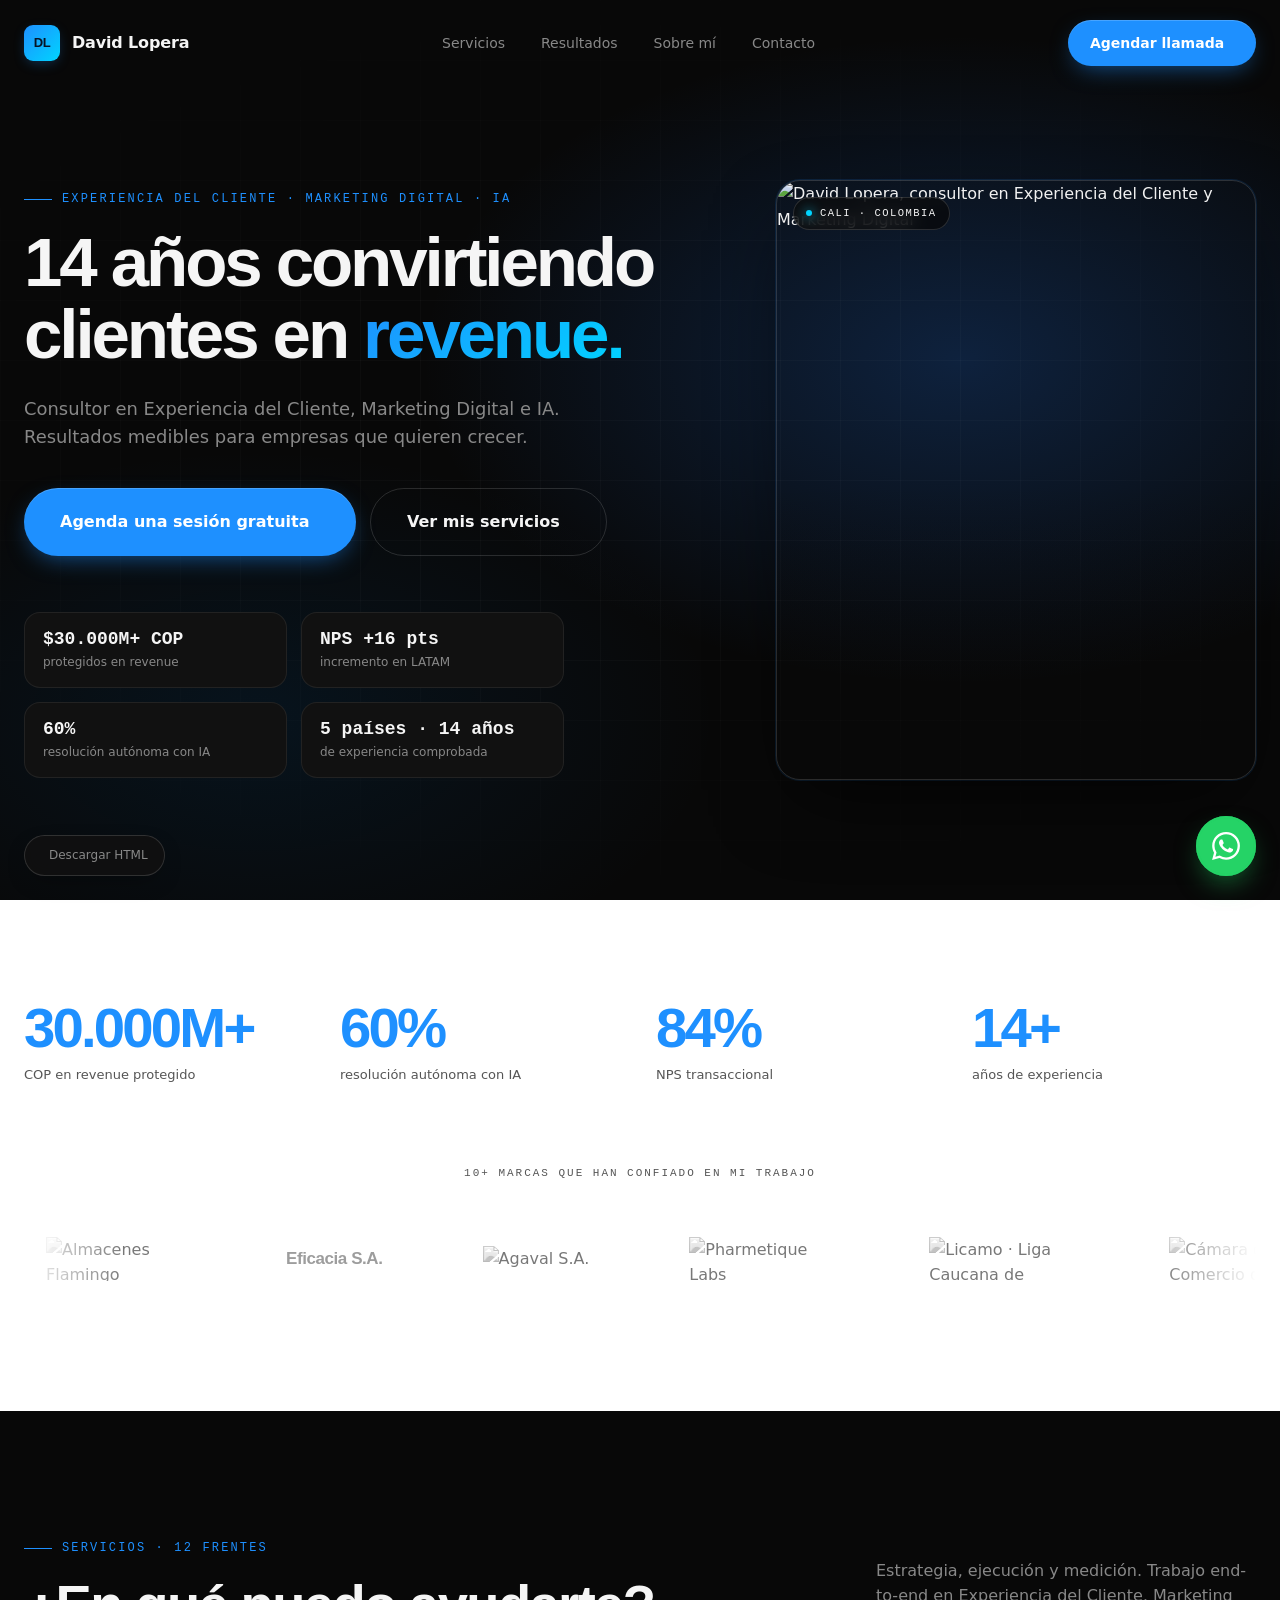
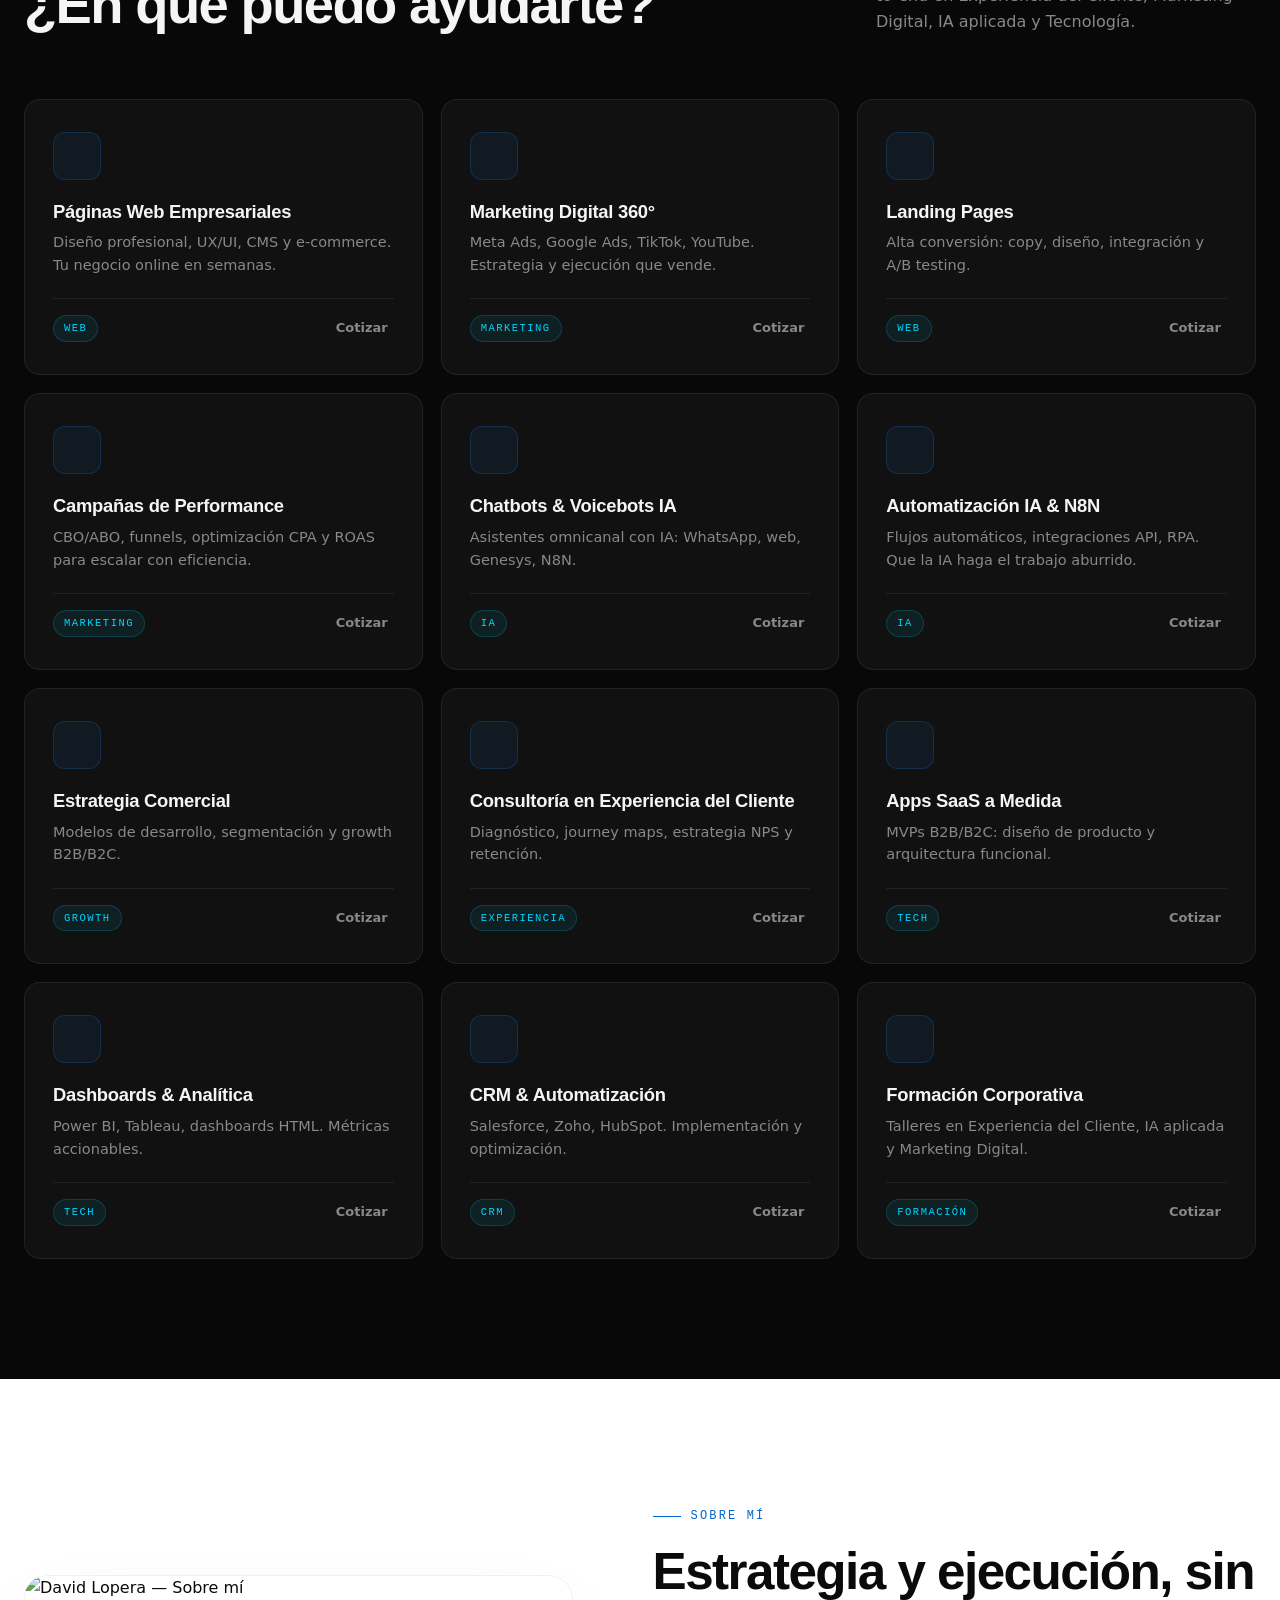
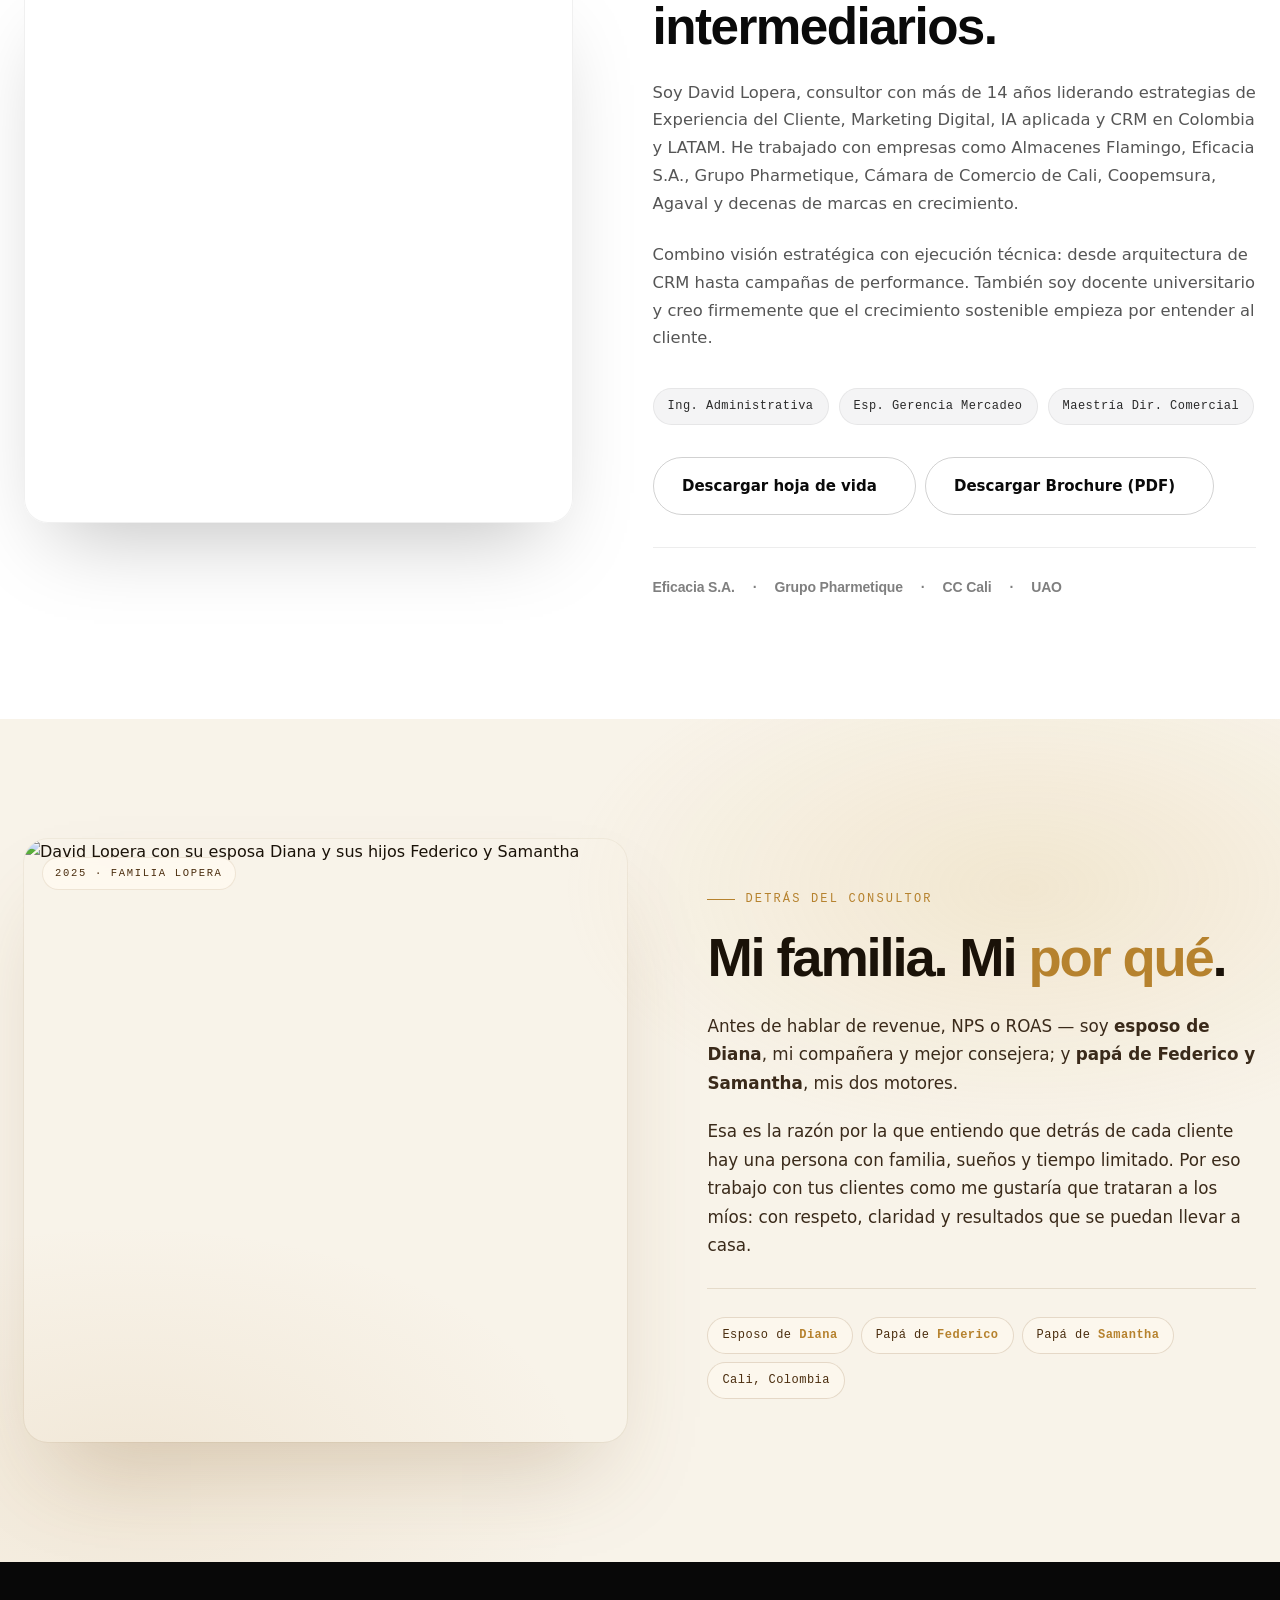
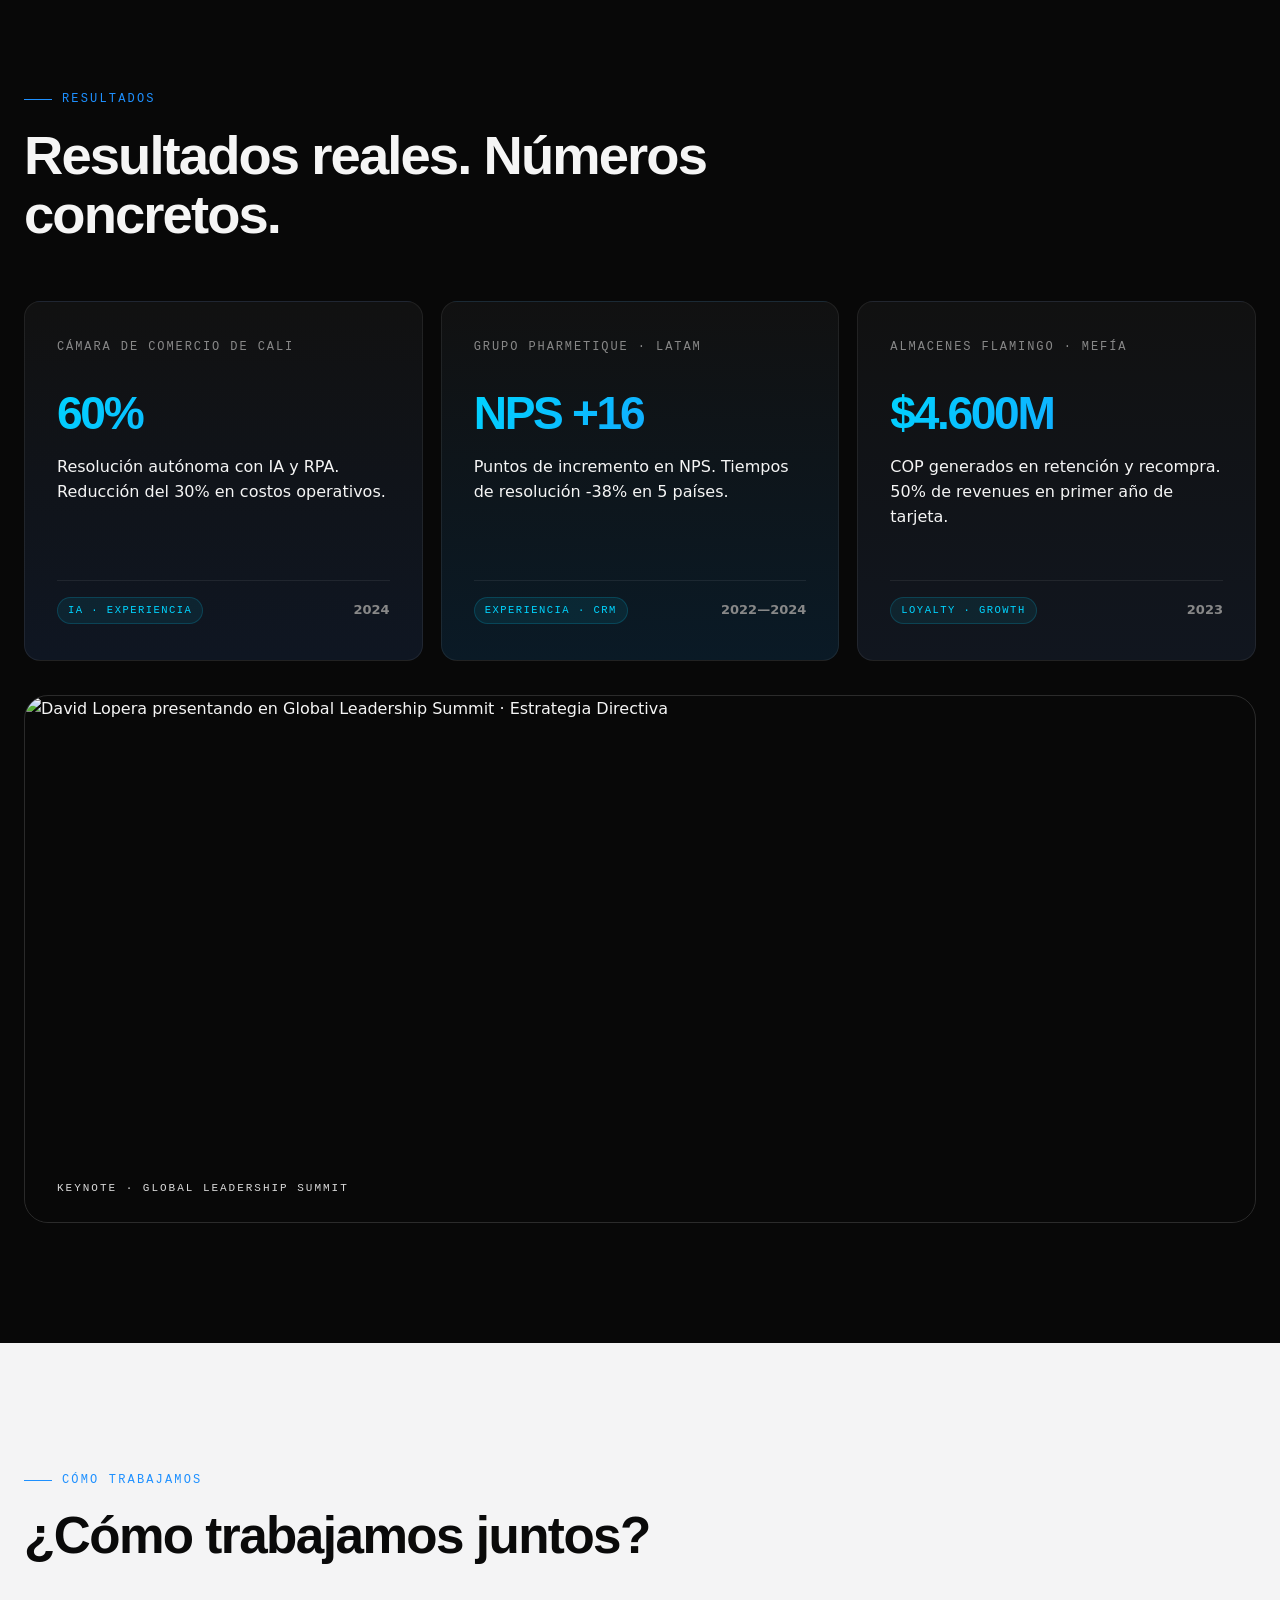
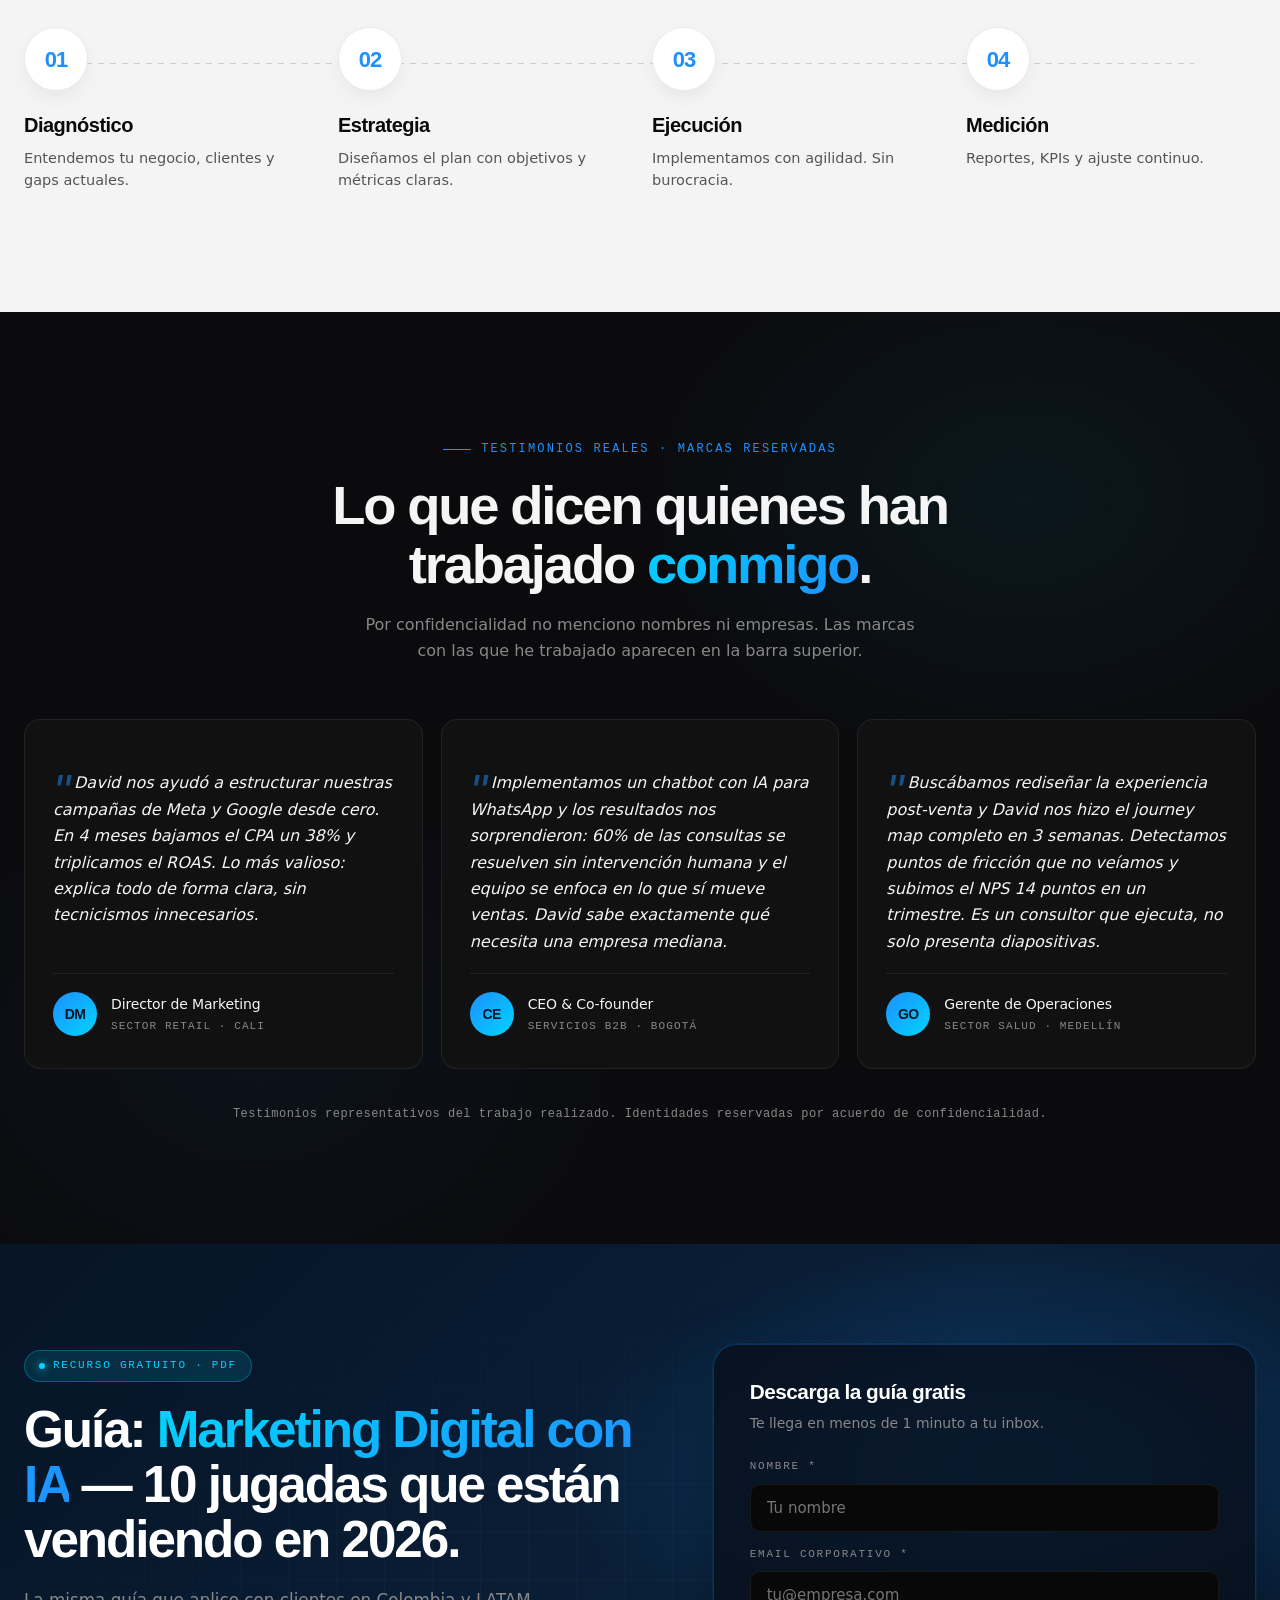
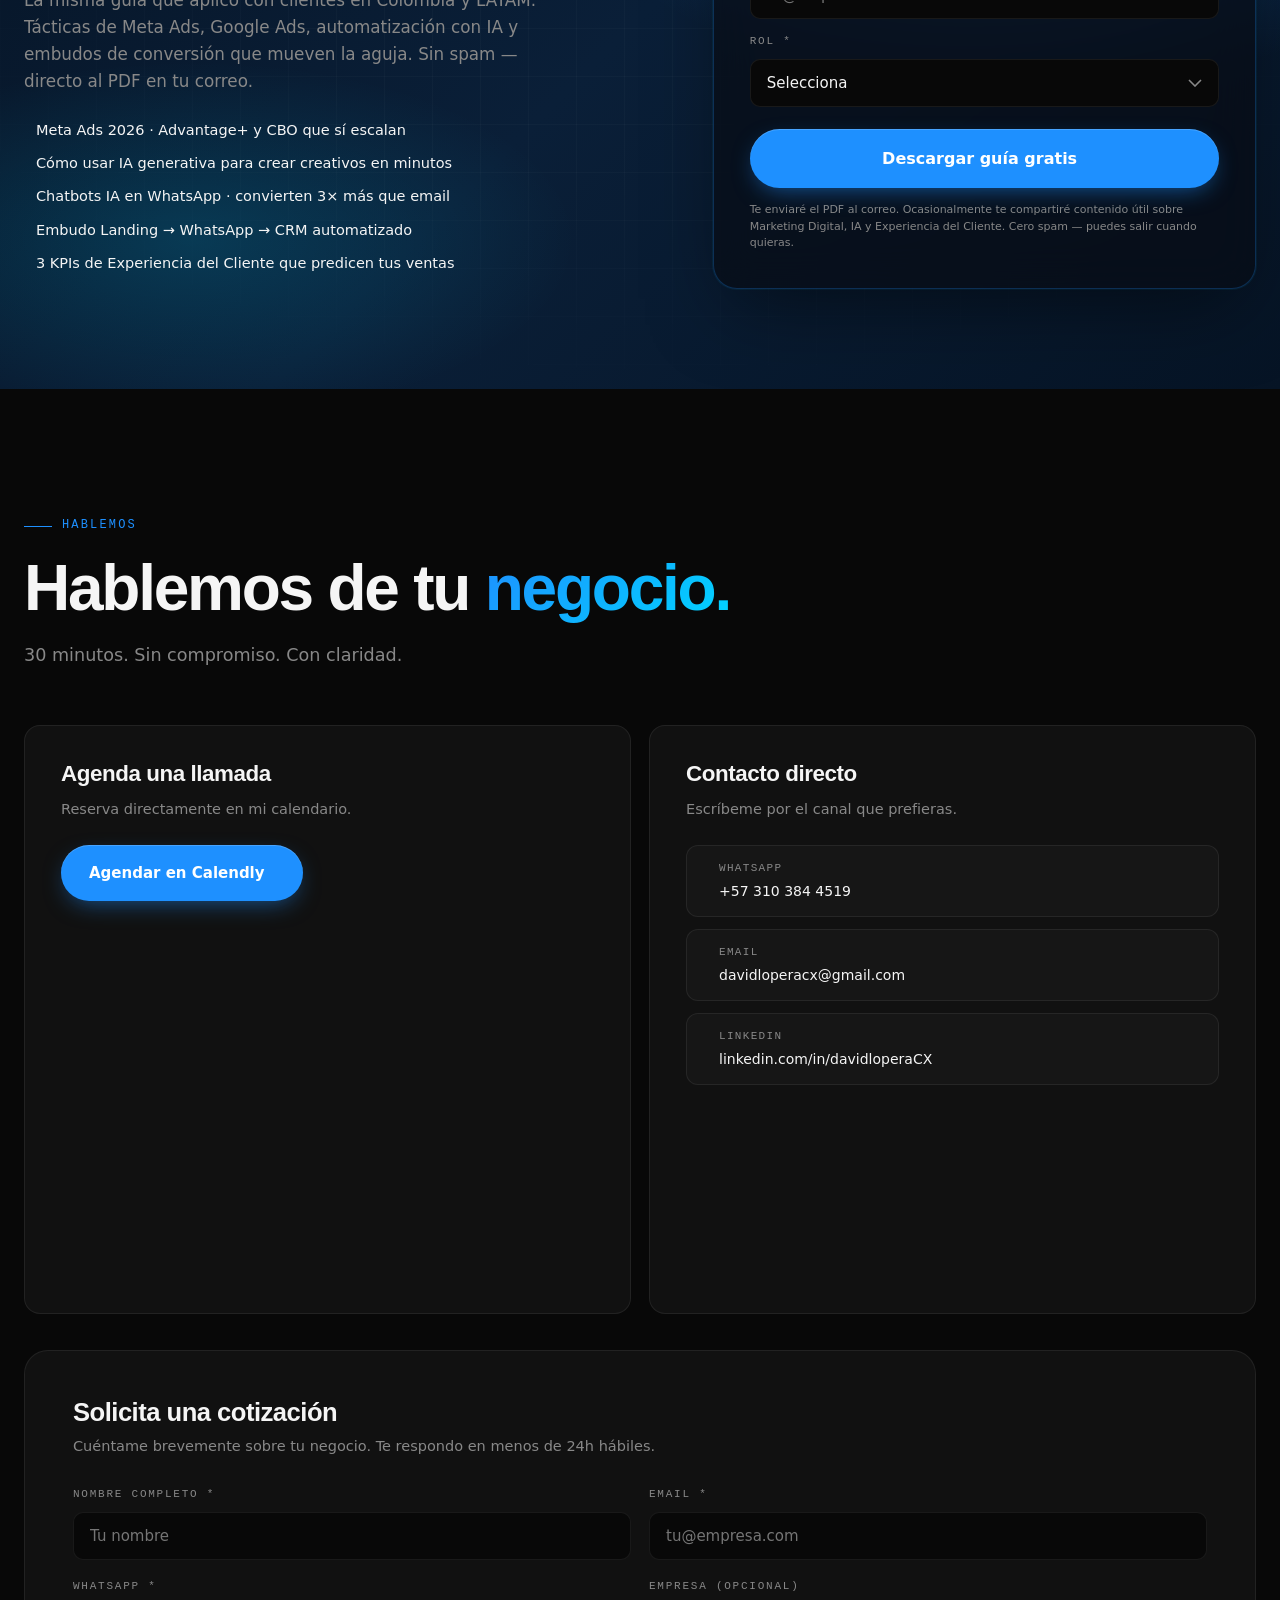
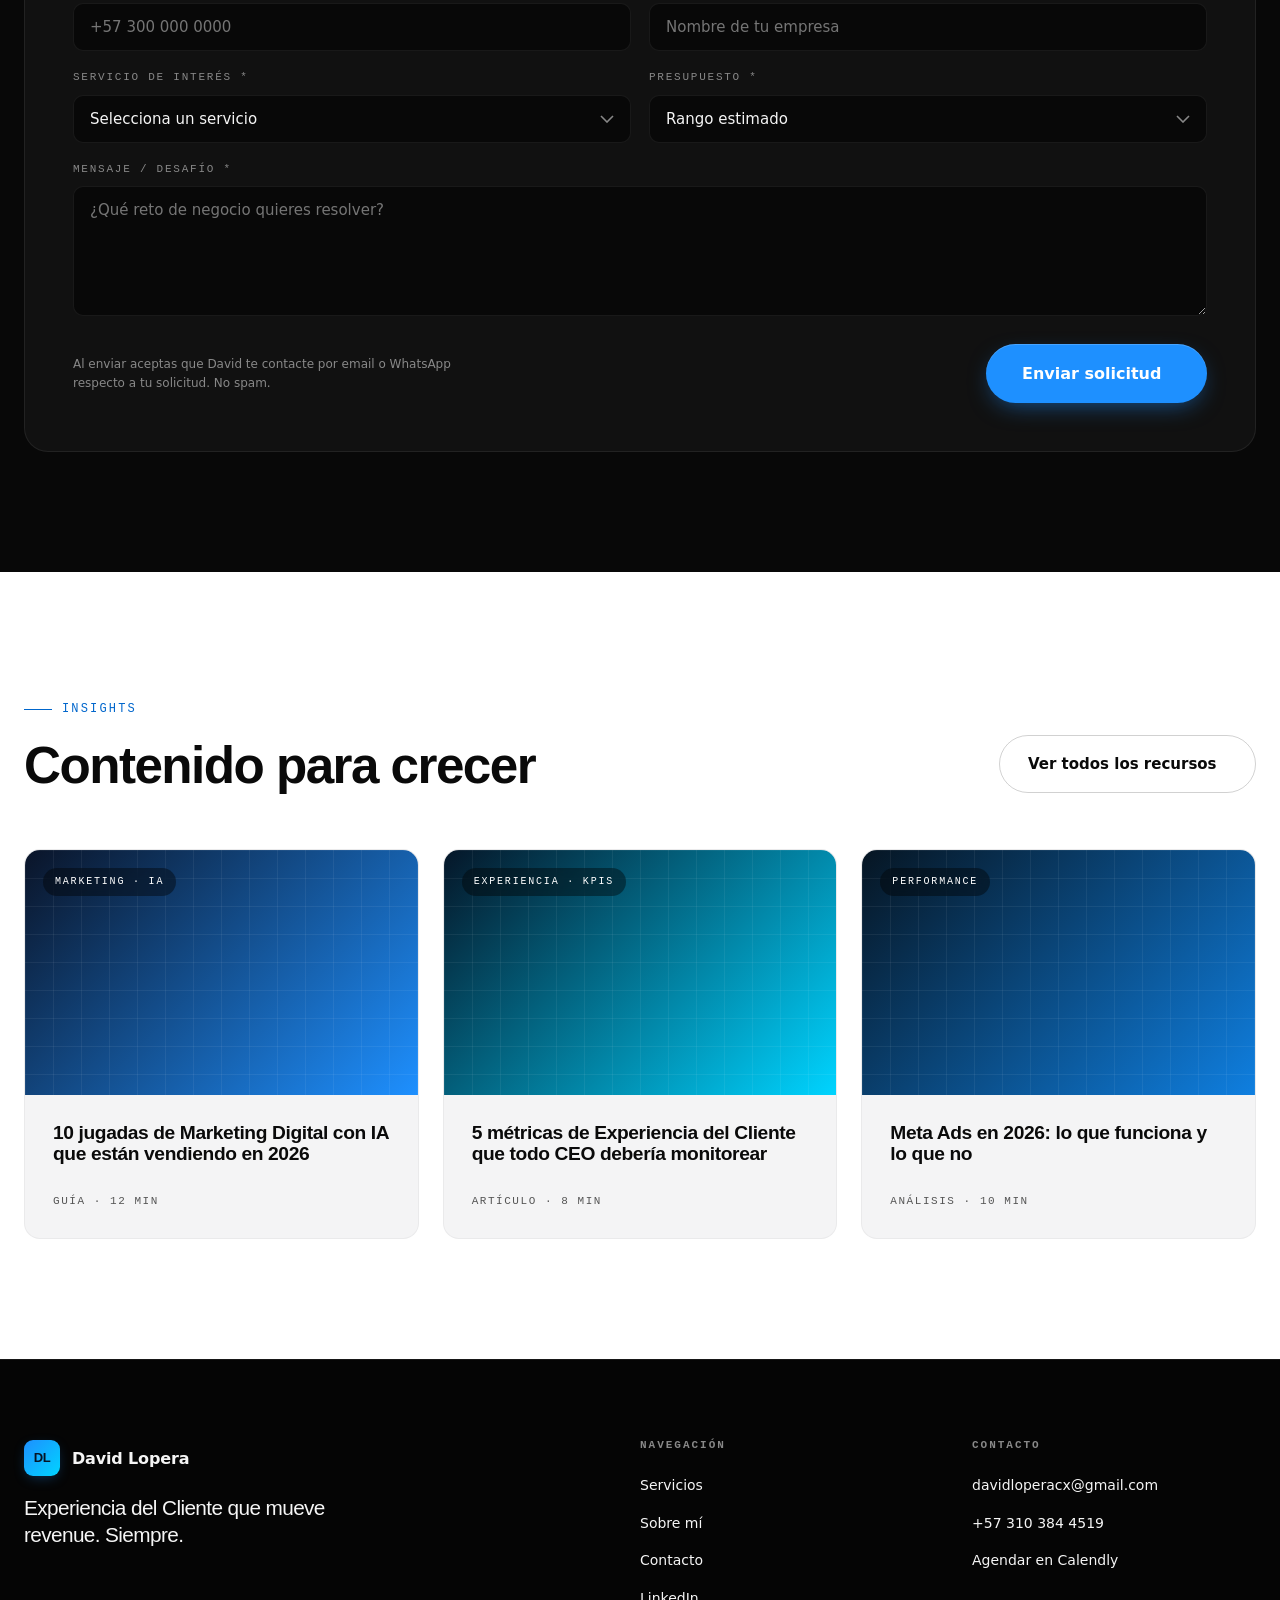
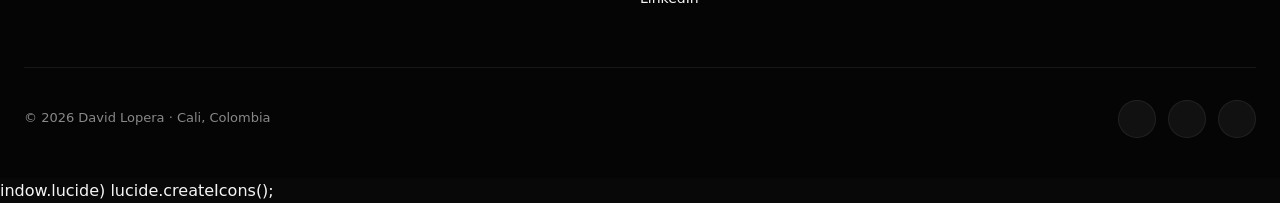
==== commit 887bb66d: "auto-commit for 4901865c-5870-41a6-9b92-7a8ae4615f61" ====
--- a/frontend/public/standalone.html
+++ b/frontend/public/standalone.html
@@ -26,6 +26,9 @@
 
   <!-- Calendly widget CSS -->
   <link href="https://assets.calendly.com/assets/external/widget.css" rel="stylesheet" />
+
+  <!-- html2pdf for brochure download (lazy loaded) -->
+  <script src="https://cdnjs.cloudflare.com/ajax/libs/html2pdf.js/0.10.1/html2pdf.bundle.min.js" defer></script>
 
   <style>
     /* ============================================
@@ -1689,6 +1692,332 @@
     .lm-status.show { display: inline-block; }
     .lm-status.success { background: rgba(0, 212, 100, 0.12); color: #00D472; border: 1px solid rgba(0, 212, 100, 0.3); }
     .lm-status.error { background: rgba(255, 80, 80, 0.12); color: #FF6060; border: 1px solid rgba(255, 80, 80, 0.3); }
+
+    /* ============================================
+       BROCHURE TEMPLATE (offscreen, A4 PDF)
+       ============================================ */
+    .brochure-template {
+      position: absolute;
+      left: -9999px;
+      top: 0;
+      width: 794px; /* A4 width at 96dpi */
+      background: #FFFFFF;
+      color: #0A0A0A;
+      font-family: 'Geist', system-ui, sans-serif;
+      padding: 0;
+    }
+    .brochure-template * { box-sizing: border-box; }
+    .br-page {
+      width: 794px;
+      min-height: 1110px; /* A4 height ~1123 minus tiny safe gap */
+      padding: 56px 56px;
+      position: relative;
+      page-break-after: always;
+      background: #FFFFFF;
+    }
+    .br-page:last-child { page-break-after: auto; }
+
+    .br-header {
+      display: flex;
+      justify-content: space-between;
+      align-items: center;
+      padding-bottom: 18px;
+      border-bottom: 1px solid #E6E6EA;
+      margin-bottom: 36px;
+    }
+    .br-logo {
+      display: flex;
+      align-items: center;
+      gap: 12px;
+      font-weight: 700;
+      font-size: 16px;
+      letter-spacing: -0.02em;
+      color: #0A0A0A;
+    }
+    .br-logo-mark {
+      width: 36px;
+      height: 36px;
+      border-radius: 9px;
+      background: linear-gradient(135deg, #1E90FF 0%, #00D4FF 100%);
+      display: grid;
+      place-items: center;
+      color: #061425;
+      font-weight: 700;
+      font-size: 13px;
+      letter-spacing: -0.04em;
+    }
+    .br-header-meta {
+      font-family: 'Geist Mono', monospace;
+      font-size: 10px;
+      letter-spacing: 0.18em;
+      text-transform: uppercase;
+      color: #777;
+    }
+
+    .br-eyebrow {
+      font-family: 'Geist Mono', monospace;
+      font-size: 11px;
+      letter-spacing: 0.2em;
+      text-transform: uppercase;
+      color: #1E90FF;
+      margin-bottom: 14px;
+    }
+    .br-h1 {
+      font-size: 48px;
+      font-weight: 700;
+      letter-spacing: -0.045em;
+      line-height: 1.05;
+      color: #0A0A0A;
+      margin-bottom: 18px;
+    }
+    .br-h1 span {
+      color: #1E90FF;
+    }
+    .br-lead {
+      font-size: 16px;
+      line-height: 1.55;
+      color: #444;
+      max-width: 460px;
+      margin-bottom: 28px;
+    }
+
+    .br-cover-grid {
+      display: flex;
+      gap: 32px;
+      align-items: stretch;
+      margin-bottom: 32px;
+    }
+    .br-cover-text { flex: 1.2; }
+    .br-cover-photo {
+      flex: 0.8;
+      aspect-ratio: 4/5;
+      border-radius: 14px;
+      overflow: hidden;
+      background: #F4F4F5;
+      max-width: 280px;
+    }
+    .br-cover-photo img {
+      width: 100%;
+      height: 100%;
+      object-fit: cover;
+      display: block;
+    }
+
+    .br-stats-row {
+      display: grid;
+      grid-template-columns: repeat(4, 1fr);
+      gap: 12px;
+      margin-bottom: 32px;
+    }
+    .br-stat {
+      background: #F4F4F5;
+      border-radius: 12px;
+      padding: 18px 16px;
+    }
+    .br-stat .num {
+      font-family: 'Geist Mono', monospace;
+      font-size: 22px;
+      font-weight: 700;
+      color: #0A0A0A;
+      letter-spacing: -0.03em;
+      line-height: 1.1;
+    }
+    .br-stat .lbl {
+      font-size: 11px;
+      color: #666;
+      margin-top: 4px;
+      line-height: 1.35;
+    }
+
+    .br-contact-bar {
+      background: #0A0A0A;
+      color: #fff;
+      border-radius: 14px;
+      padding: 22px 26px;
+      display: grid;
+      grid-template-columns: repeat(4, 1fr);
+      gap: 16px;
+    }
+    .br-contact-item .lbl {
+      font-family: 'Geist Mono', monospace;
+      font-size: 9px;
+      letter-spacing: 0.18em;
+      text-transform: uppercase;
+      color: #888;
+      margin-bottom: 4px;
+    }
+    .br-contact-item .val {
+      font-size: 13px;
+      color: #fff;
+      font-weight: 500;
+      letter-spacing: -0.01em;
+      word-break: break-word;
+    }
+
+    .br-section-title {
+      font-size: 32px;
+      font-weight: 700;
+      letter-spacing: -0.04em;
+      color: #0A0A0A;
+      margin-bottom: 24px;
+      line-height: 1.1;
+    }
+    .br-section-title span { color: #1E90FF; }
+
+    .br-services {
+      display: grid;
+      grid-template-columns: repeat(2, 1fr);
+      gap: 10px;
+      margin-bottom: 36px;
+    }
+    .br-service {
+      padding: 14px 16px;
+      background: #F8F8FA;
+      border: 1px solid #ECECEF;
+      border-radius: 10px;
+      display: flex;
+      gap: 12px;
+      align-items: flex-start;
+    }
+    .br-service .num {
+      font-family: 'Geist Mono', monospace;
+      font-size: 11px;
+      color: #1E90FF;
+      font-weight: 700;
+      flex-shrink: 0;
+      width: 22px;
+    }
+    .br-service .body { flex: 1; }
+    .br-service .name {
+      font-size: 13px;
+      font-weight: 600;
+      letter-spacing: -0.015em;
+      color: #0A0A0A;
+      margin-bottom: 2px;
+    }
+    .br-service .desc {
+      font-size: 11px;
+      color: #666;
+      line-height: 1.45;
+    }
+
+    .br-cases {
+      display: grid;
+      grid-template-columns: repeat(3, 1fr);
+      gap: 12px;
+      margin-bottom: 24px;
+    }
+    .br-case {
+      padding: 22px 18px;
+      background: linear-gradient(180deg, #0A1422 0%, #0A0A0A 100%);
+      color: #fff;
+      border-radius: 12px;
+    }
+    .br-case .company {
+      font-family: 'Geist Mono', monospace;
+      font-size: 9px;
+      letter-spacing: 0.16em;
+      text-transform: uppercase;
+      color: #888;
+      margin-bottom: 12px;
+    }
+    .br-case .figure {
+      font-weight: 700;
+      font-size: 28px;
+      letter-spacing: -0.045em;
+      background: linear-gradient(135deg, #00D4FF 0%, #1E90FF 100%);
+      -webkit-background-clip: text;
+      background-clip: text;
+      color: transparent;
+      line-height: 1;
+      margin-bottom: 12px;
+    }
+    .br-case .desc {
+      font-size: 11px;
+      line-height: 1.5;
+      color: #DCDCDC;
+    }
+
+    .br-quote {
+      background: #F4F4F5;
+      border-left: 3px solid #1E90FF;
+      padding: 18px 22px;
+      border-radius: 8px;
+      margin-bottom: 12px;
+    }
+    .br-quote p {
+      font-size: 12px;
+      font-style: italic;
+      line-height: 1.55;
+      color: #2A2A2A;
+      margin-bottom: 8px;
+    }
+    .br-quote .who {
+      font-family: 'Geist Mono', monospace;
+      font-size: 10px;
+      letter-spacing: 0.1em;
+      text-transform: uppercase;
+      color: #777;
+    }
+
+    .br-footer {
+      position: absolute;
+      bottom: 36px;
+      left: 56px;
+      right: 56px;
+      display: flex;
+      justify-content: space-between;
+      align-items: center;
+      padding-top: 18px;
+      border-top: 1px solid #E6E6EA;
+      font-family: 'Geist Mono', monospace;
+      font-size: 10px;
+      letter-spacing: 0.14em;
+      text-transform: uppercase;
+      color: #888;
+    }
+
+    .br-cta-strip {
+      background: linear-gradient(135deg, #061425 0%, #0A1F38 100%);
+      color: #fff;
+      border-radius: 14px;
+      padding: 28px 30px;
+      margin-bottom: 18px;
+    }
+    .br-cta-strip h3 {
+      font-size: 22px;
+      font-weight: 600;
+      letter-spacing: -0.03em;
+      margin-bottom: 8px;
+    }
+    .br-cta-strip h3 span {
+      background: linear-gradient(135deg, #00D4FF 0%, #1E90FF 100%);
+      -webkit-background-clip: text;
+      background-clip: text;
+      color: transparent;
+    }
+    .br-cta-strip p {
+      font-size: 13px;
+      color: #BBB;
+      margin-bottom: 14px;
+    }
+    .br-cta-pills {
+      display: flex;
+      gap: 8px;
+      flex-wrap: wrap;
+    }
+    .br-cta-pill {
+      background: rgba(255,255,255,0.08);
+      border: 1px solid rgba(255,255,255,0.14);
+      border-radius: 999px;
+      padding: 8px 14px;
+      font-size: 11px;
+      letter-spacing: -0.005em;
+      color: #fff;
+    }
+
+    /* Brochure button loading state */
+    #brochure-btn[disabled] { opacity: 0.6; cursor: wait; }
   </style>
 </head>
 <body>
@@ -1797,25 +2126,27 @@
           <div class="logo-item"><img src="https://customer-assets.emergentagent.com/job_davidlopera-cx/artifacts/97a12tku_images.png" alt="Almacenes Flamingo" loading="lazy" /></div>
           <div class="logo-item text-logo">Eficacia&nbsp;S.A.</div>
           <div class="logo-item"><img src="https://customer-assets.emergentagent.com/job_davidlopera-cx/artifacts/48qltaro_d4d7d54b-5776-4e06-bfb0-7ca36e6ac5d6.png" alt="Agaval S.A." loading="lazy" /></div>
-          <div class="logo-item text-logo">Grupo&nbsp;Pharmetique</div>
+          <div class="logo-item"><img src="https://customer-assets.emergentagent.com/job_davidlopera-cx/artifacts/qmvcvod0_PharmetiqueLogo-01.png" alt="Pharmetique Labs" loading="lazy" /></div>
           <div class="logo-item"><img src="https://customer-assets.emergentagent.com/job_davidlopera-cx/artifacts/dkjcaecg_licamo.jpeg" alt="Licamo · Liga Caucana de Motociclismo" loading="lazy" /></div>
-          <div class="logo-item text-logo">Cámara&nbsp;de&nbsp;Comercio&nbsp;Cali</div>
+          <div class="logo-item"><img src="https://customer-assets.emergentagent.com/job_davidlopera-cx/artifacts/qmhzfh5g_images%20%282%29.jpeg" alt="Cámara de Comercio de Cali" loading="lazy" /></div>
           <div class="logo-item"><img src="https://customer-assets.emergentagent.com/job_davidlopera-cx/artifacts/ldjkdbak_logo_web.png" alt="Coopemsura" loading="lazy" /></div>
           <div class="logo-item text-logo">UAO</div>
           <div class="logo-item"><img src="https://customer-assets.emergentagent.com/job_davidlopera-cx/artifacts/l71l5wd7_confecciones_y_promociones_s_a_s_logo.jpeg" alt="C&amp;P · Confecciones y Promociones SAS" loading="lazy" /></div>
           <div class="logo-item text-logo">Proservis</div>
+          <div class="logo-item"><img src="https://customer-assets.emergentagent.com/job_davidlopera-cx/artifacts/hssyyokt_logo-la-sante-22%20%281%29.png" alt="La Santé · Salud y vida para más personas" loading="lazy" /></div>
 
           <!-- Set 2 (duplicate for seamless loop) -->
           <div class="logo-item"><img src="https://customer-assets.emergentagent.com/job_davidlopera-cx/artifacts/97a12tku_images.png" alt="" aria-hidden="true" loading="lazy" /></div>
           <div class="logo-item text-logo" aria-hidden="true">Eficacia&nbsp;S.A.</div>
           <div class="logo-item"><img src="https://customer-assets.emergentagent.com/job_davidlopera-cx/artifacts/48qltaro_d4d7d54b-5776-4e06-bfb0-7ca36e6ac5d6.png" alt="" aria-hidden="true" loading="lazy" /></div>
-          <div class="logo-item text-logo" aria-hidden="true">Grupo&nbsp;Pharmetique</div>
+          <div class="logo-item"><img src="https://customer-assets.emergentagent.com/job_davidlopera-cx/artifacts/qmvcvod0_PharmetiqueLogo-01.png" alt="" aria-hidden="true" loading="lazy" /></div>
           <div class="logo-item"><img src="https://customer-assets.emergentagent.com/job_davidlopera-cx/artifacts/dkjcaecg_licamo.jpeg" alt="" aria-hidden="true" loading="lazy" /></div>
-          <div class="logo-item text-logo" aria-hidden="true">Cámara&nbsp;de&nbsp;Comercio&nbsp;Cali</div>
+          <div class="logo-item"><img src="https://customer-assets.emergentagent.com/job_davidlopera-cx/artifacts/qmhzfh5g_images%20%282%29.jpeg" alt="" aria-hidden="true" loading="lazy" /></div>
           <div class="logo-item"><img src="https://customer-assets.emergentagent.com/job_davidlopera-cx/artifacts/ldjkdbak_logo_web.png" alt="" aria-hidden="true" loading="lazy" /></div>
           <div class="logo-item text-logo" aria-hidden="true">UAO</div>
           <div class="logo-item"><img src="https://customer-assets.emergentagent.com/job_davidlopera-cx/artifacts/l71l5wd7_confecciones_y_promociones_s_a_s_logo.jpeg" alt="" aria-hidden="true" loading="lazy" /></div>
           <div class="logo-item text-logo" aria-hidden="true">Proservis</div>
+          <div class="logo-item"><img src="https://customer-assets.emergentagent.com/job_davidlopera-cx/artifacts/hssyyokt_logo-la-sante-22%20%281%29.png" alt="" aria-hidden="true" loading="lazy" /></div>
         </div>
       </div>
     </div>
@@ -1952,10 +2283,16 @@
             <span class="credential">Esp. Gerencia Mercadeo</span>
             <span class="credential">Maestría Dir. Comercial</span>
           </div>
-          <a href="#" class="btn btn-light-ghost" data-testid="cta-cv">
-            Descargar hoja de vida
-            <i data-lucide="download" width="16" height="16"></i>
-          </a>
+          <div style="display:flex; gap:10px; flex-wrap:wrap;">
+            <a href="https://customer-assets.emergentagent.com/job_davidlopera-cx/artifacts/pgfmnfvb_HV%20David%20Lopera%20Arroyave%20MCO%20F.pdf" target="_blank" rel="noopener" class="btn btn-light-ghost" data-testid="cta-cv">
+              Descargar hoja de vida
+              <i data-lucide="download" width="16" height="16"></i>
+            </a>
+            <button type="button" id="brochure-btn" class="btn btn-light-ghost" data-testid="cta-brochure">
+              <span id="brochure-btn-label">Descargar Brochure (PDF)</span>
+              <i data-lucide="file-down" width="16" height="16"></i>
+            </button>
+          </div>
           <div class="about-companies">
             <span>Eficacia S.A.</span>
             <span>·</span>
@@ -2178,13 +2515,13 @@
       <div class="lm-grid">
         <div class="lm-content reveal">
           <span class="lm-pill"><span class="dot"></span>Recurso gratuito · PDF</span>
-          <h2>Guía: <span>Marketing Digital con IA</span> — 10 jugadas que están vendiendo en 2025.</h2>
+          <h2>Guía: <span>Marketing Digital con IA</span> — 10 jugadas que están vendiendo en 2026.</h2>
           <p>
             La misma guía que aplico con clientes en Colombia y LATAM. Tácticas de Meta Ads, Google Ads,
             automatización con IA y embudos de conversión que mueven la aguja. Sin spam — directo al PDF en tu correo.
           </p>
           <ul class="lm-bullets">
-            <li><i data-lucide="check-circle-2" width="18" height="18"></i> Meta Ads 2025 · Advantage+ y CBO que sí escalan</li>
+            <li><i data-lucide="check-circle-2" width="18" height="18"></i> Meta Ads 2026 · Advantage+ y CBO que sí escalan</li>
             <li><i data-lucide="check-circle-2" width="18" height="18"></i> Cómo usar IA generativa para crear creativos en minutos</li>
             <li><i data-lucide="check-circle-2" width="18" height="18"></i> Chatbots IA en WhatsApp · convierten 3× más que email</li>
             <li><i data-lucide="check-circle-2" width="18" height="18"></i> Embudo Landing → WhatsApp → CRM automatizado</li>
@@ -2193,7 +2530,7 @@
         </div>
 
         <form class="lm-form-card lm-form reveal reveal-delay-1" id="lm-form" action="https://formspree.io/f/mqenlpwa" method="POST" data-testid="leadmagnet-form">
-          <input type="hidden" name="_subject" value="📥 Lead Magnet: Guía Marketing Digital + IA 2025" />
+          <input type="hidden" name="_subject" value="📥 Lead Magnet: Guía Marketing Digital + IA 2026" />
           <input type="hidden" name="origen" value="Lead Magnet · Marketing Digital + IA" />
           <h3>Descarga la guía gratis</h3>
           <p class="lm-sub">Te llega en menos de 1 minuto a tu inbox.</p>
@@ -2366,7 +2703,7 @@
         <article class="resource-card reveal" data-testid="resource-1">
           <div class="resource-thumb"><span class="resource-thumb-tag">Marketing · IA</span></div>
           <div class="resource-body">
-            <h3>10 jugadas de Marketing Digital con IA que están vendiendo en 2025</h3>
+            <h3>10 jugadas de Marketing Digital con IA que están vendiendo en 2026</h3>
             <span class="resource-meta">Guía · 12 min</span>
           </div>
         </article>
@@ -2380,7 +2717,7 @@
         <article class="resource-card reveal reveal-delay-2" data-testid="resource-3">
           <div class="resource-thumb"><span class="resource-thumb-tag">Performance</span></div>
           <div class="resource-body">
-            <h3>Meta Ads en 2025: lo que funciona y lo que no</h3>
+            <h3>Meta Ads en 2026: lo que funciona y lo que no</h3>
             <span class="resource-meta">Análisis · 10 min</span>
           </div>
         </article>
@@ -2420,7 +2757,7 @@
         </div>
       </div>
       <div class="footer-bottom">
-        <span class="copy">© 2025 David Lopera · Cali, Colombia</span>
+        <span class="copy">© 2026 David Lopera · Cali, Colombia</span>
         <div class="socials">
           <a href="https://linkedin.com/in/davidloperaCX" target="_blank" rel="noopener" aria-label="LinkedIn"><i data-lucide="linkedin" width="16" height="16"></i></a>
           <a href="https://wa.me/573103844519" target="_blank" rel="noopener" aria-label="WhatsApp"><i data-lucide="message-circle" width="16" height="16"></i></a>
@@ -2429,6 +2766,136 @@
       </div>
     </div>
   </footer>
+
+  <!-- ============================================ -->
+  <!-- BROCHURE TEMPLATE (offscreen, render to PDF) -->
+  <!-- ============================================ -->
+  <div class="brochure-template" id="brochure-template" aria-hidden="true">
+
+    <!-- PAGE 1: COVER + STATS -->
+    <div class="br-page">
+      <div class="br-header">
+        <div class="br-logo">
+          <span class="br-logo-mark">DL</span>
+          <span>David Lopera</span>
+        </div>
+        <div class="br-header-meta">Brochure 2026 · Cali, Colombia</div>
+      </div>
+
+      <div class="br-cover-grid">
+        <div class="br-cover-text">
+          <div class="br-eyebrow">Experiencia del Cliente · Marketing Digital · IA</div>
+          <h1 class="br-h1">14 años convirtiendo clientes en <span>revenue</span>.</h1>
+          <p class="br-lead">Consultor en Experiencia del Cliente, Marketing Digital e IA. Resultados medibles para empresas que quieren crecer en Colombia y LATAM.</p>
+          <div style="font-family:'Geist Mono', monospace; font-size:10px; letter-spacing:0.16em; text-transform:uppercase; color:#888;">
+            Esposo de Diana · Papá de Federico y Samantha
+          </div>
+        </div>
+        <div class="br-cover-photo">
+          <img src="https://customer-assets.emergentagent.com/job_davidlopera-cx/artifacts/tvdo0y2p_4.png" alt="David Lopera" crossorigin="anonymous" />
+        </div>
+      </div>
+
+      <div class="br-stats-row">
+        <div class="br-stat"><div class="num">$30.000M+</div><div class="lbl">COP en revenue protegido</div></div>
+        <div class="br-stat"><div class="num">60%</div><div class="lbl">resolución autónoma con IA</div></div>
+        <div class="br-stat"><div class="num">NPS +16</div><div class="lbl">incremento LATAM</div></div>
+        <div class="br-stat"><div class="num">14+</div><div class="lbl">años de experiencia</div></div>
+      </div>
+
+      <h2 class="br-section-title">Sobre <span>mí</span></h2>
+      <p style="font-size:13px; line-height:1.65; color:#444; margin-bottom:18px;">
+        Consultor con más de 14 años liderando estrategias de Experiencia del Cliente, Marketing Digital, IA aplicada y CRM
+        en Colombia y LATAM. He trabajado con empresas como Almacenes Flamingo, Eficacia S.A., Pharmetique Labs,
+        Cámara de Comercio de Cali, La Santé, Coopemsura, Agaval y decenas de marcas en crecimiento.
+        Combino visión estratégica con ejecución técnica.
+      </p>
+      <div style="display:flex; flex-wrap:wrap; gap:6px; margin-bottom:32px;">
+        <span style="font-family:'Geist Mono',monospace; font-size:10px; padding:6px 12px; background:#F4F4F5; border-radius:999px; color:#444;">Ing. Administrativa</span>
+        <span style="font-family:'Geist Mono',monospace; font-size:10px; padding:6px 12px; background:#F4F4F5; border-radius:999px; color:#444;">Esp. Gerencia Mercadeo</span>
+        <span style="font-family:'Geist Mono',monospace; font-size:10px; padding:6px 12px; background:#F4F4F5; border-radius:999px; color:#444;">Maestría Dir. Comercial</span>
+        <span style="font-family:'Geist Mono',monospace; font-size:10px; padding:6px 12px; background:#F4F4F5; border-radius:999px; color:#444;">Docente universitario</span>
+      </div>
+
+      <div class="br-contact-bar">
+        <div class="br-contact-item"><div class="lbl">WhatsApp</div><div class="val">+57 310 384 4519</div></div>
+        <div class="br-contact-item"><div class="lbl">Email</div><div class="val">davidloperacx@gmail.com</div></div>
+        <div class="br-contact-item"><div class="lbl">LinkedIn</div><div class="val">/in/davidloperaCX</div></div>
+        <div class="br-contact-item"><div class="lbl">Calendly</div><div class="val">calendly.com/davidloperacx</div></div>
+      </div>
+
+      <div class="br-footer">
+        <span>davidloperacx@gmail.com</span>
+        <span>Página 1 / 2</span>
+      </div>
+    </div>
+
+    <!-- PAGE 2: SERVICES + CASES + CTA -->
+    <div class="br-page">
+      <div class="br-header">
+        <div class="br-logo">
+          <span class="br-logo-mark">DL</span>
+          <span>David Lopera</span>
+        </div>
+        <div class="br-header-meta">Servicios · Resultados · Contacto</div>
+      </div>
+
+      <h2 class="br-section-title">Servicios · <span>12 frentes</span></h2>
+      <div class="br-services">
+        <div class="br-service"><span class="num">01</span><div class="body"><div class="name">Páginas Web Empresariales</div><div class="desc">Diseño profesional, UX/UI, CMS y e-commerce.</div></div></div>
+        <div class="br-service"><span class="num">02</span><div class="body"><div class="name">Marketing Digital 360°</div><div class="desc">Meta Ads, Google Ads, TikTok, YouTube.</div></div></div>
+        <div class="br-service"><span class="num">03</span><div class="body"><div class="name">Landing Pages</div><div class="desc">Alta conversión: copy, diseño y A/B testing.</div></div></div>
+        <div class="br-service"><span class="num">04</span><div class="body"><div class="name">Campañas de Performance</div><div class="desc">CBO/ABO, funnels y optimización CPA/ROAS.</div></div></div>
+        <div class="br-service"><span class="num">05</span><div class="body"><div class="name">Chatbots &amp; Voicebots IA</div><div class="desc">Asistentes omnicanal: WhatsApp, web, Genesys.</div></div></div>
+        <div class="br-service"><span class="num">06</span><div class="body"><div class="name">Automatización IA &amp; N8N</div><div class="desc">Flujos automáticos, integraciones API y RPA.</div></div></div>
+        <div class="br-service"><span class="num">07</span><div class="body"><div class="name">Estrategia Comercial</div><div class="desc">Modelos de desarrollo, segmentación y growth.</div></div></div>
+        <div class="br-service"><span class="num">08</span><div class="body"><div class="name">Consultoría Experiencia del Cliente</div><div class="desc">Diagnóstico, journey maps, NPS y retención.</div></div></div>
+        <div class="br-service"><span class="num">09</span><div class="body"><div class="name">Apps SaaS a Medida</div><div class="desc">MVPs B2B/B2C: producto y arquitectura.</div></div></div>
+        <div class="br-service"><span class="num">10</span><div class="body"><div class="name">Dashboards &amp; Analítica</div><div class="desc">Power BI, Tableau, dashboards HTML.</div></div></div>
+        <div class="br-service"><span class="num">11</span><div class="body"><div class="name">CRM &amp; Automatización</div><div class="desc">Salesforce, Zoho, HubSpot. Implementación.</div></div></div>
+        <div class="br-service"><span class="num">12</span><div class="body"><div class="name">Formación Corporativa</div><div class="desc">Talleres en Experiencia, IA y Marketing.</div></div></div>
+      </div>
+
+      <h2 class="br-section-title">Resultados <span>reales</span></h2>
+      <div class="br-cases">
+        <div class="br-case">
+          <div class="company">CC de Cali</div>
+          <div class="figure">60%</div>
+          <div class="desc">Resolución autónoma con IA y RPA. -30% en costos operativos.</div>
+        </div>
+        <div class="br-case">
+          <div class="company">Pharmetique Labs · LATAM</div>
+          <div class="figure">NPS +16</div>
+          <div class="desc">Incremento NPS en 5 países. Resolución -38%.</div>
+        </div>
+        <div class="br-case">
+          <div class="company">Almacenes Flamingo</div>
+          <div class="figure">$4.600M</div>
+          <div class="desc">COP generados en retención y recompra.</div>
+        </div>
+      </div>
+
+      <div class="br-quote">
+        <p>"David nos ayudó a estructurar nuestras campañas de Meta y Google desde cero. En 4 meses bajamos el CPA un 38% y triplicamos el ROAS."</p>
+        <span class="who">Director de Marketing · Sector Retail · Cali</span>
+      </div>
+
+      <div class="br-cta-strip">
+        <h3>Hablemos de tu <span>negocio</span>.</h3>
+        <p>30 minutos · Sin compromiso · Con claridad.</p>
+        <div class="br-cta-pills">
+          <span class="br-cta-pill">📅 calendly.com/davidloperacx</span>
+          <span class="br-cta-pill">💬 WhatsApp +57 310 384 4519</span>
+          <span class="br-cta-pill">✉ davidloperacx@gmail.com</span>
+        </div>
+      </div>
+
+      <div class="br-footer">
+        <span>© 2026 David Lopera · Cali, Colombia</span>
+        <span>Página 2 / 2</span>
+      </div>
+    </div>
+  </div>
 
   <!-- WhatsApp Floating Button -->
   <a href="https://wa.me/573103844519?text=Hola%20David%2C%20vengo%20de%20tu%20landing%20y%20quiero%20conversar." target="_blank" rel="noopener" class="wa-fab" aria-label="Hablar por WhatsApp" data-testid="wa-fab">
@@ -2558,6 +3025,62 @@
 
     // 5) Lucide icons
     if (window.lucide) lucide.createIcons();
+
+    // 6) Brochure PDF download
+    const brochureBtn = document.getElementById('brochure-btn');
+    const brochureLabel = document.getElementById('brochure-btn-label');
+    const brochureTpl = document.getElementById('brochure-template');
+    if (brochureBtn) {
+      brochureBtn.addEventListener('click', async () => {
+        // Wait for html2pdf to load if not yet ready
+        if (!window.html2pdf) {
+          brochureLabel.textContent = 'Cargando...';
+          await new Promise((resolve) => {
+            const check = setInterval(() => {
+              if (window.html2pdf) { clearInterval(check); resolve(); }
+            }, 100);
+            setTimeout(() => { clearInterval(check); resolve(); }, 8000);
+          });
+        }
+        if (!window.html2pdf) {
+          brochureLabel.textContent = 'Error · reintentar';
+          setTimeout(() => { brochureLabel.textContent = 'Descargar Brochure (PDF)'; }, 2400);
+          return;
+        }
+
+        brochureBtn.disabled = true;
+        brochureLabel.textContent = 'Generando PDF...';
+
+        // Make template visible for rendering (still offscreen via left:-9999px)
+        brochureTpl.style.display = 'block';
+
+        const opt = {
+          margin: 0,
+          filename: 'Brochure-David-Lopera-2026.pdf',
+          image: { type: 'jpeg', quality: 0.95 },
+          html2canvas: {
+            scale: 2,
+            useCORS: true,
+            allowTaint: false,
+            backgroundColor: '#FFFFFF',
+            logging: false
+          },
+          jsPDF: { unit: 'mm', format: 'a4', orientation: 'portrait', compress: true },
+          pagebreak: { mode: ['css', 'legacy'] }
+        };
+
+        try {
+          await window.html2pdf().set(opt).from(brochureTpl).save();
+          brochureLabel.textContent = '✓ Descargado';
+        } catch (err) {
+          console.error('Brochure error:', err);
+          brochureLabel.textContent = '⚠ Error · reintenta';
+        } finally {
+          brochureBtn.disabled = false;
+          setTimeout(() => { brochureLabel.textContent = 'Descargar Brochure (PDF)'; }, 2400);
+        }
+      });
+    }
   </script>
 </body>
 </html>
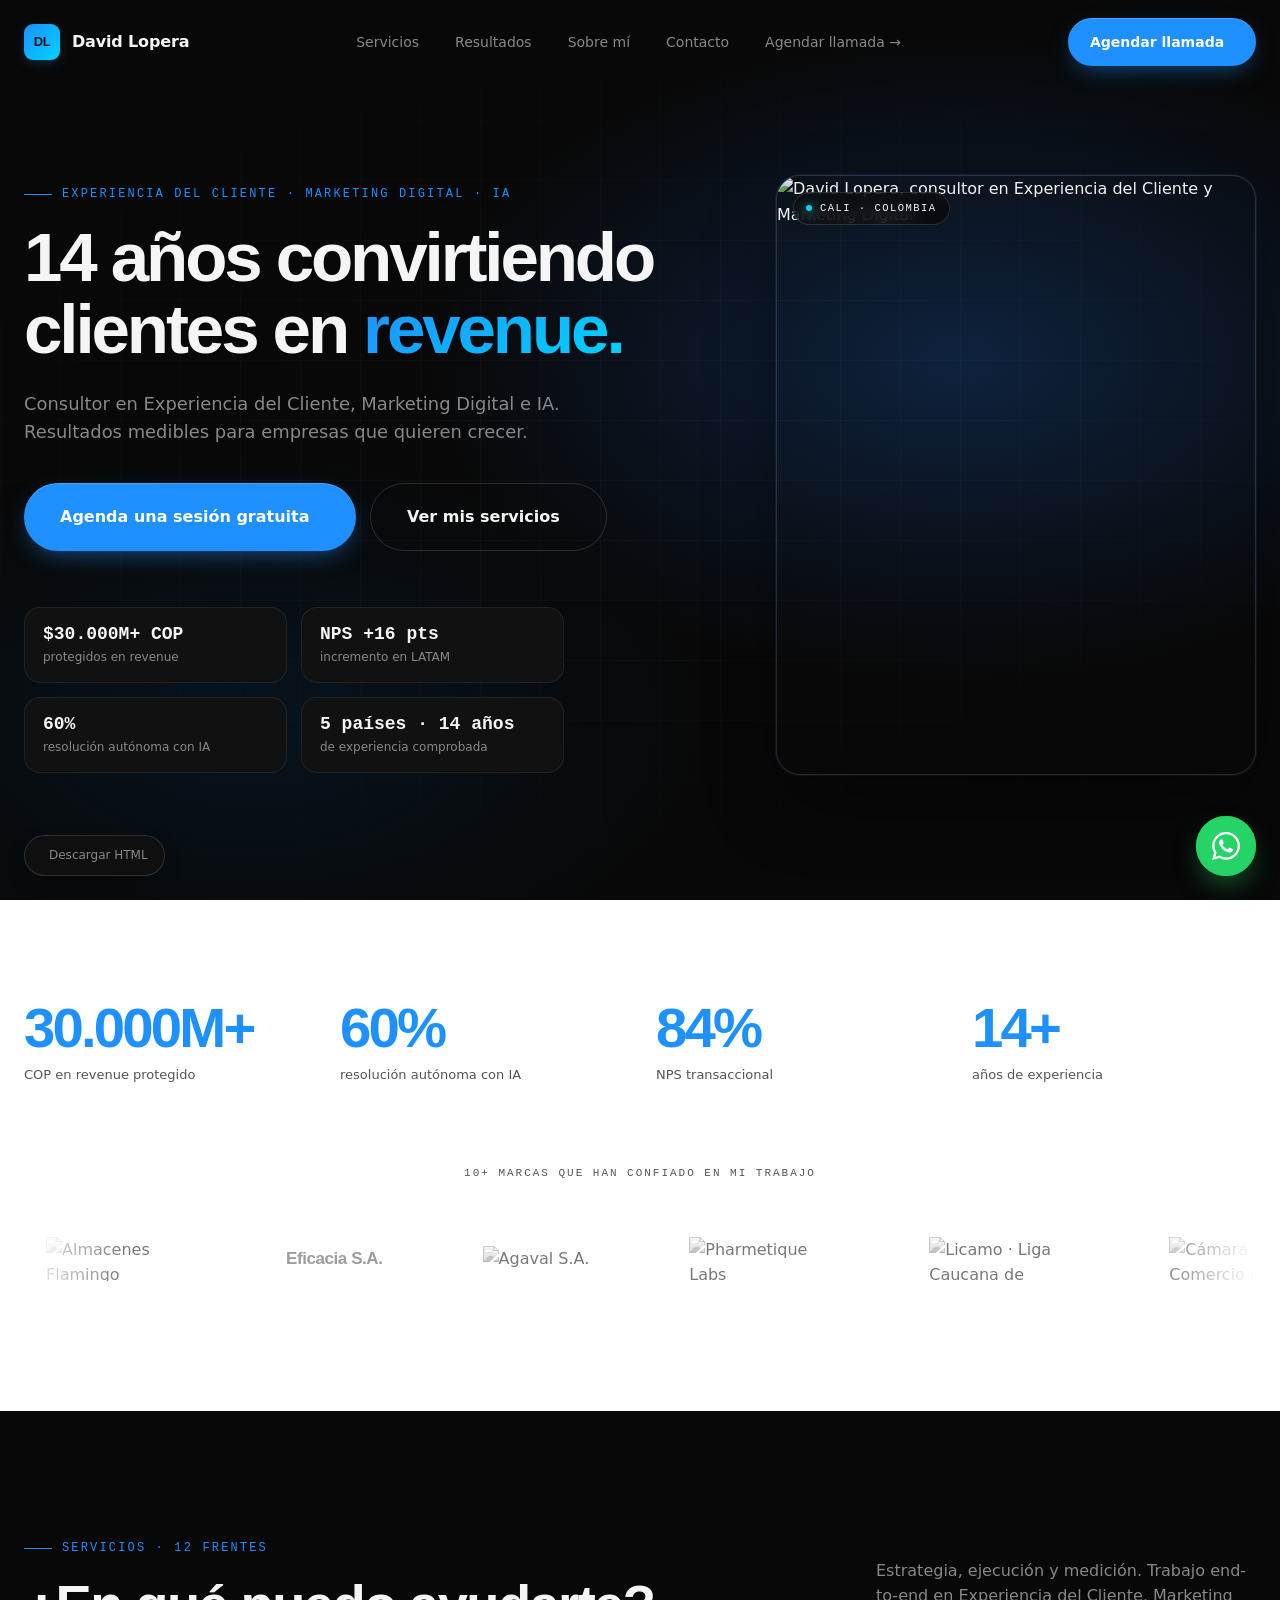
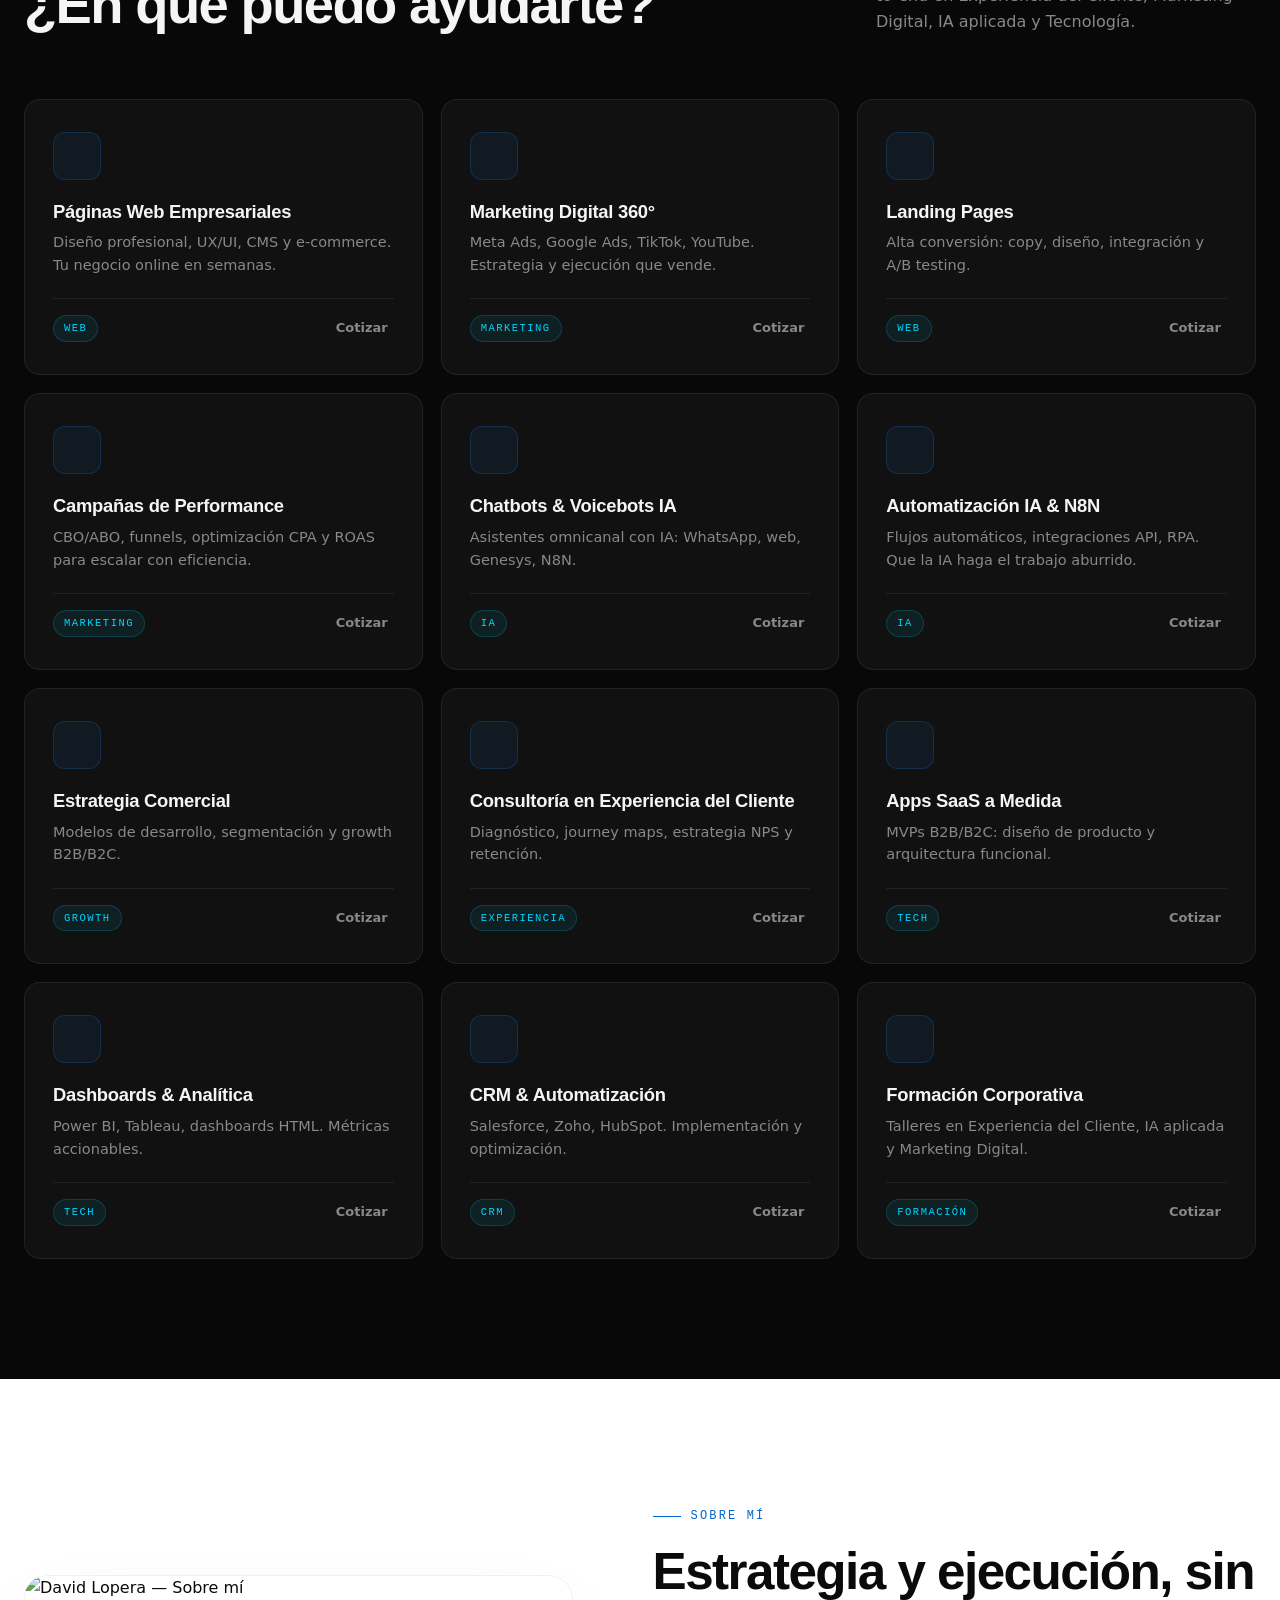
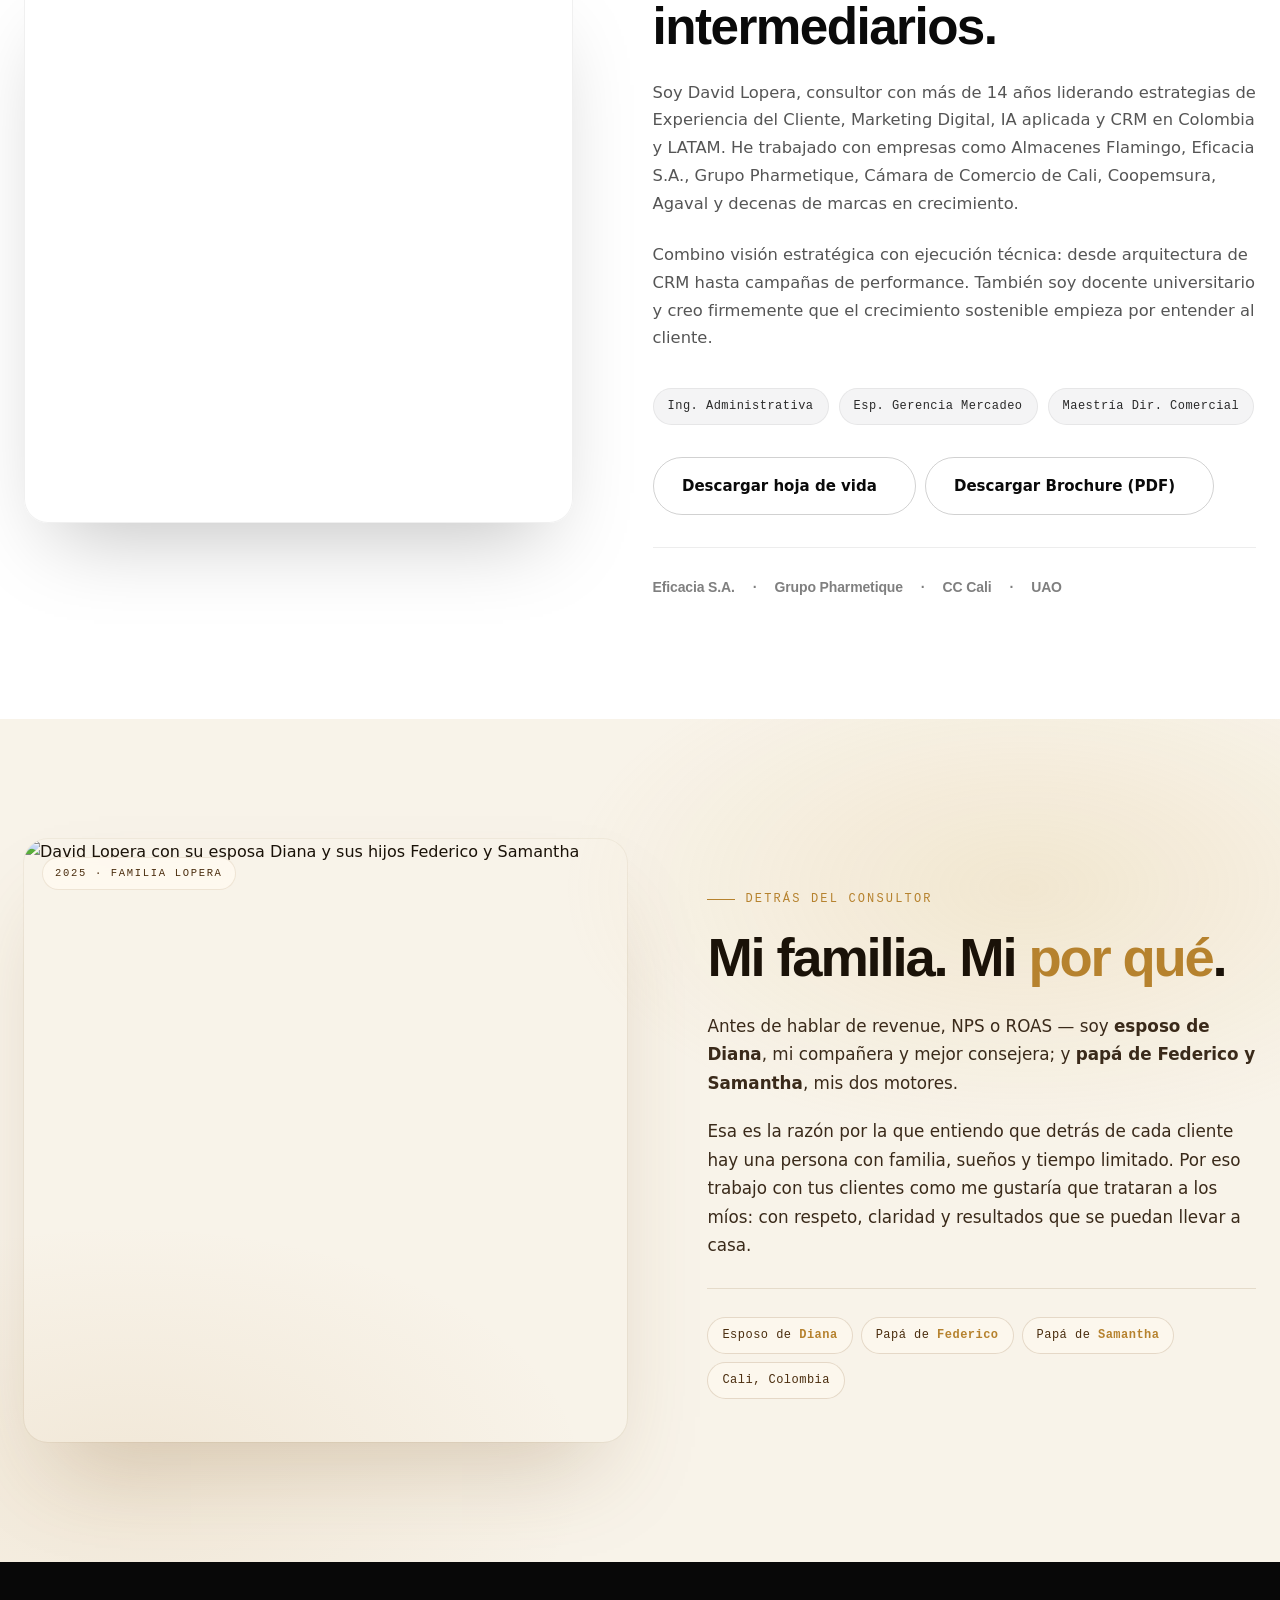
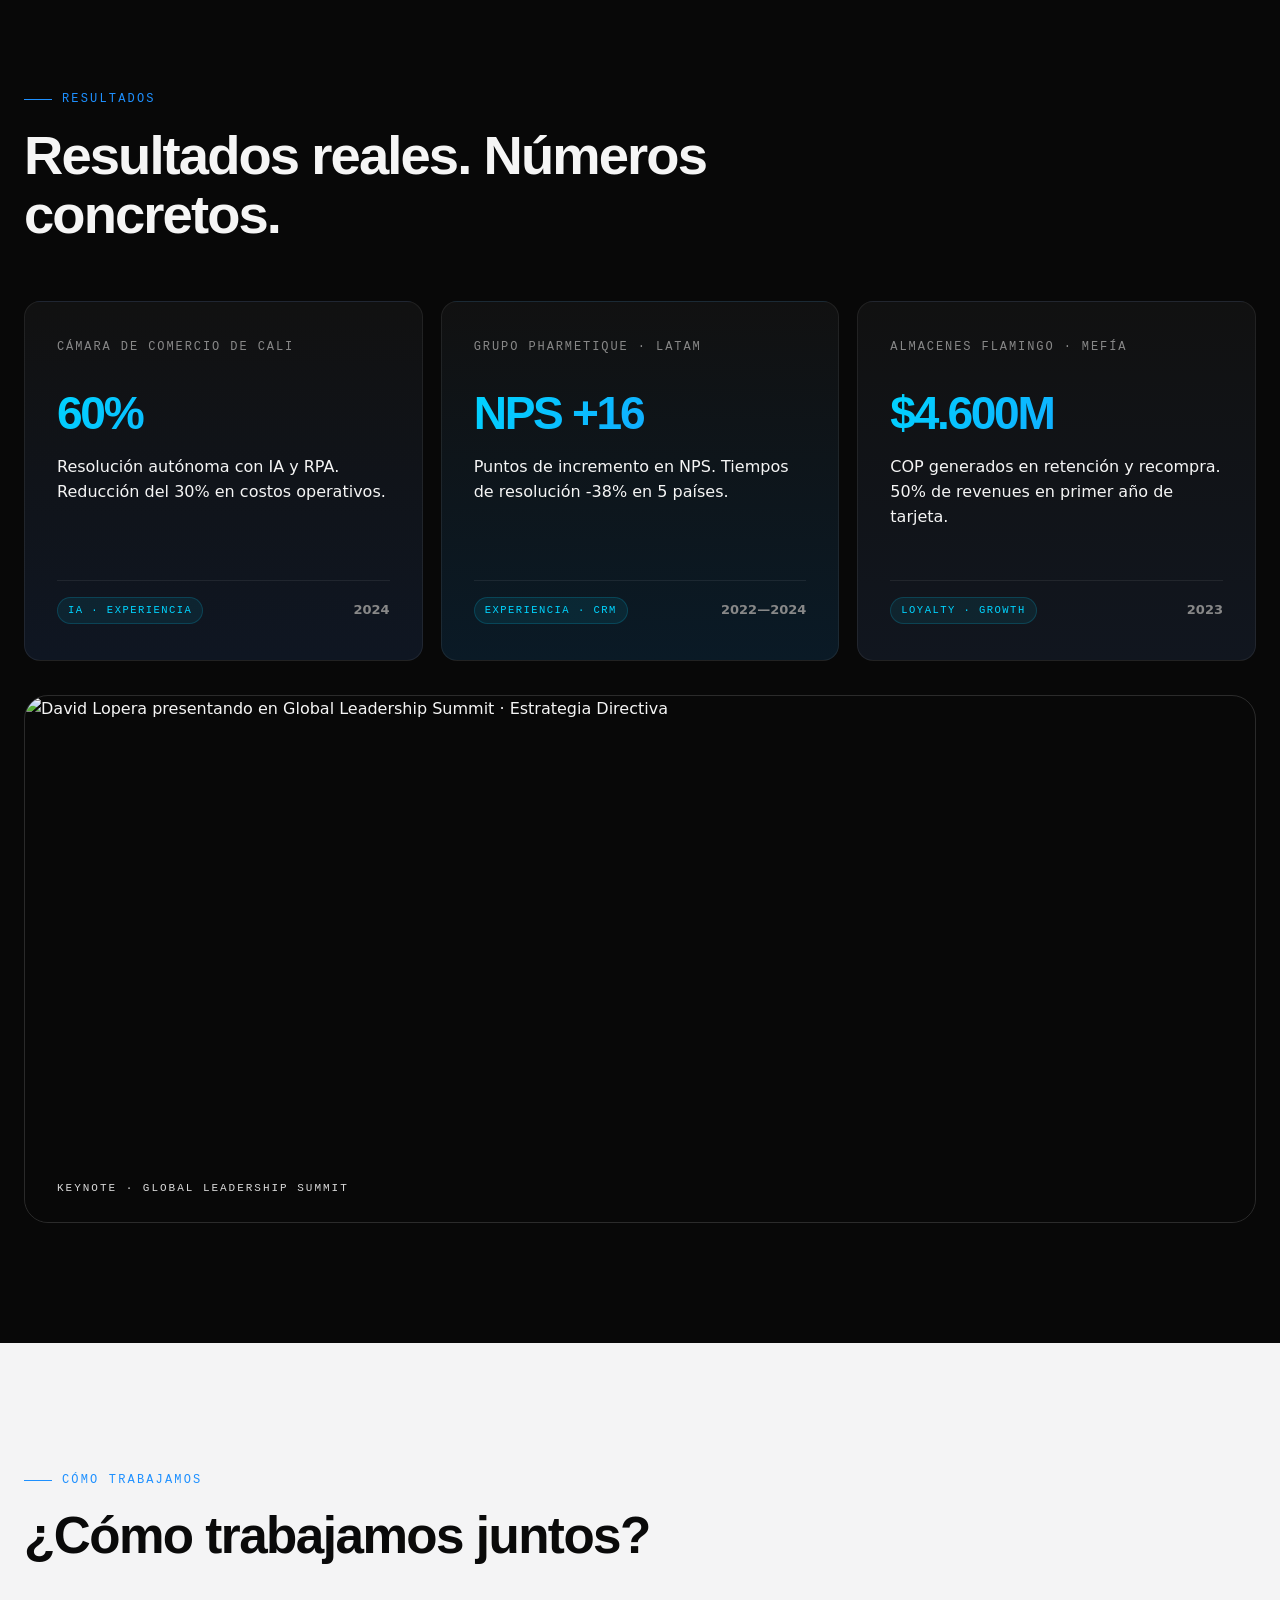
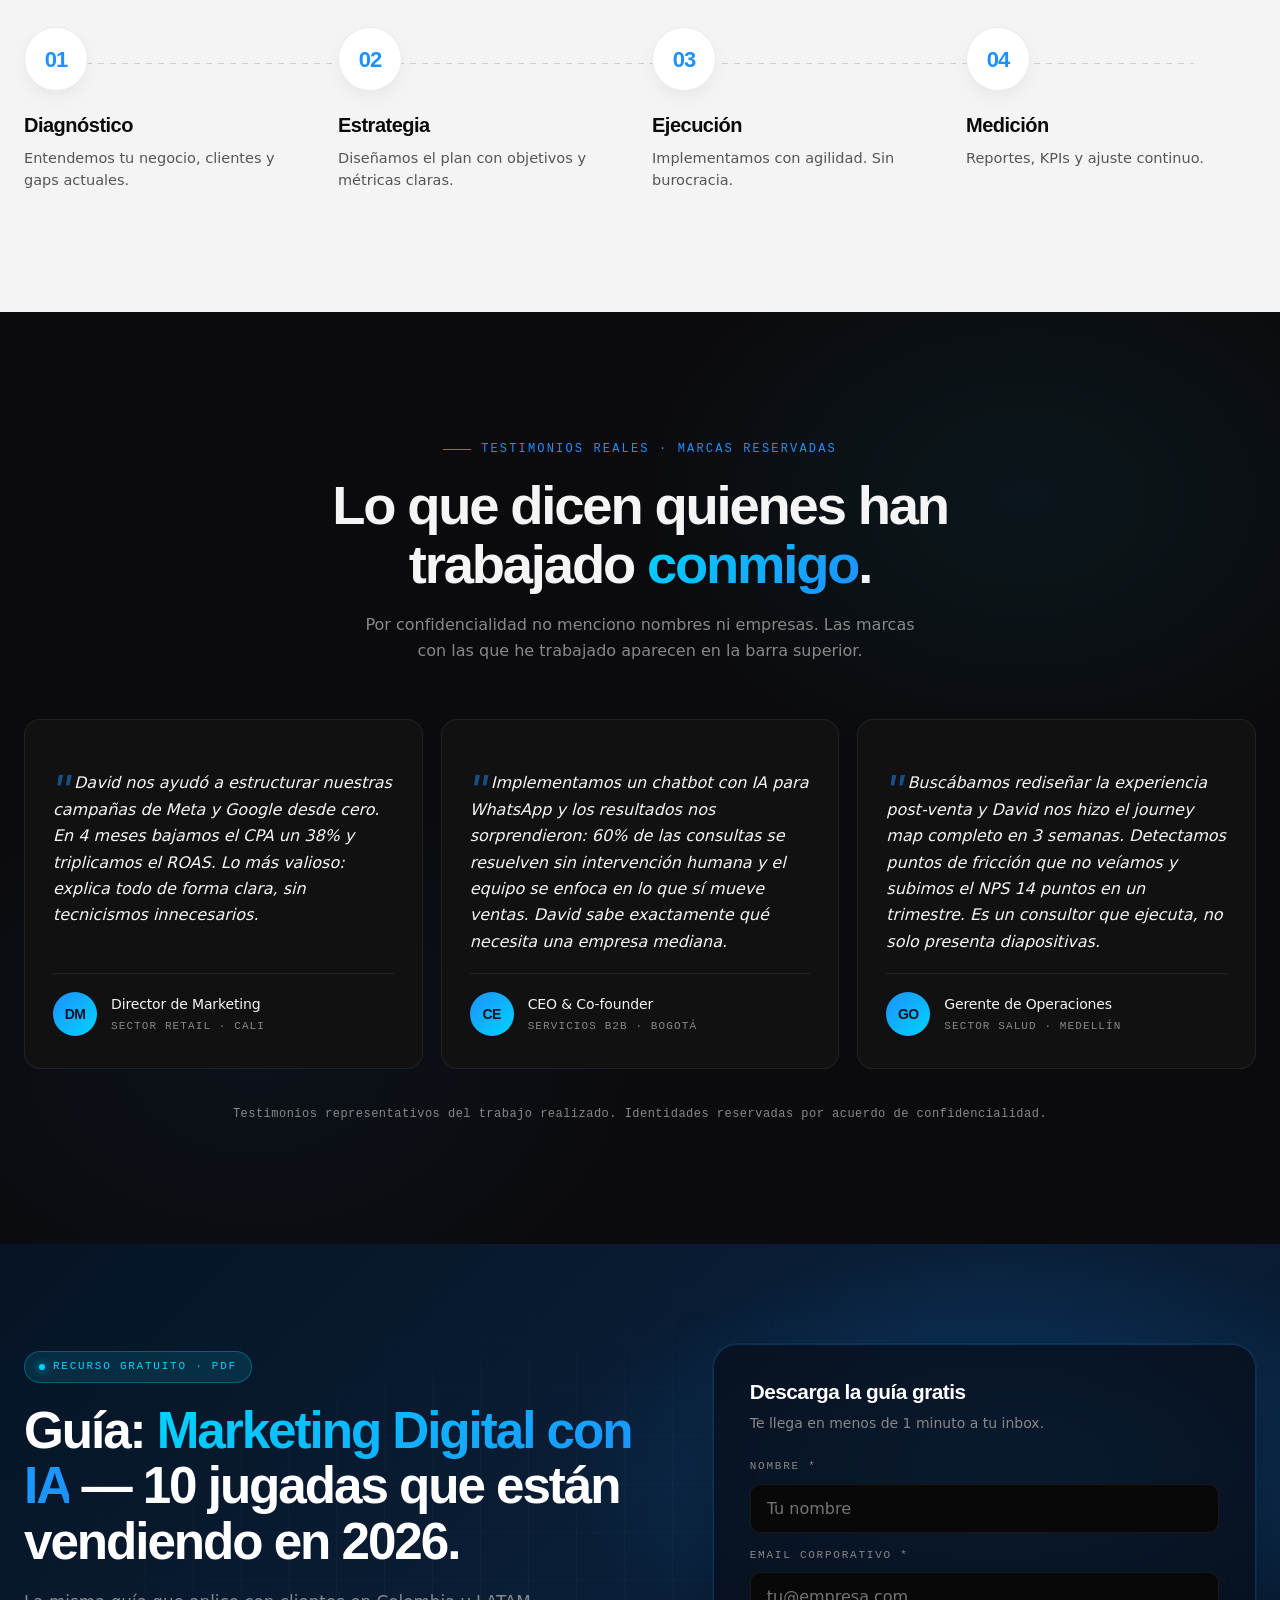
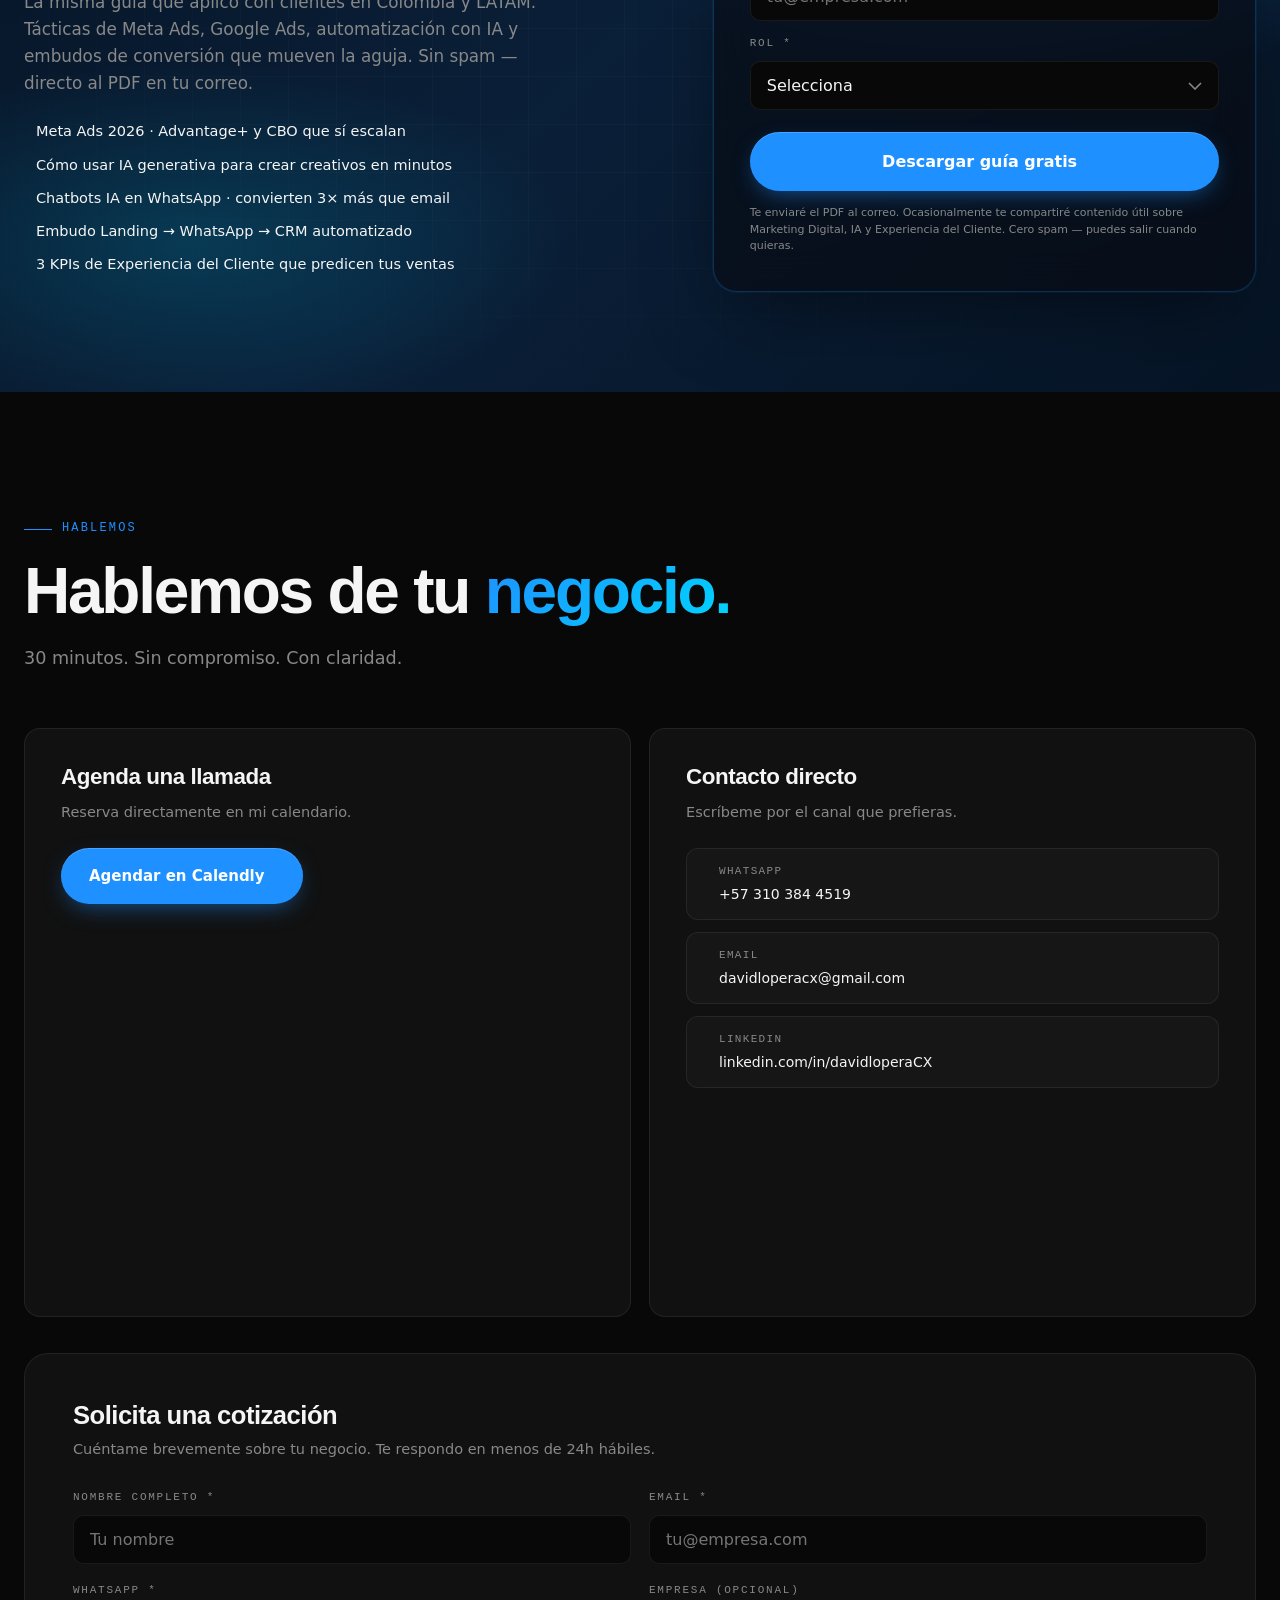
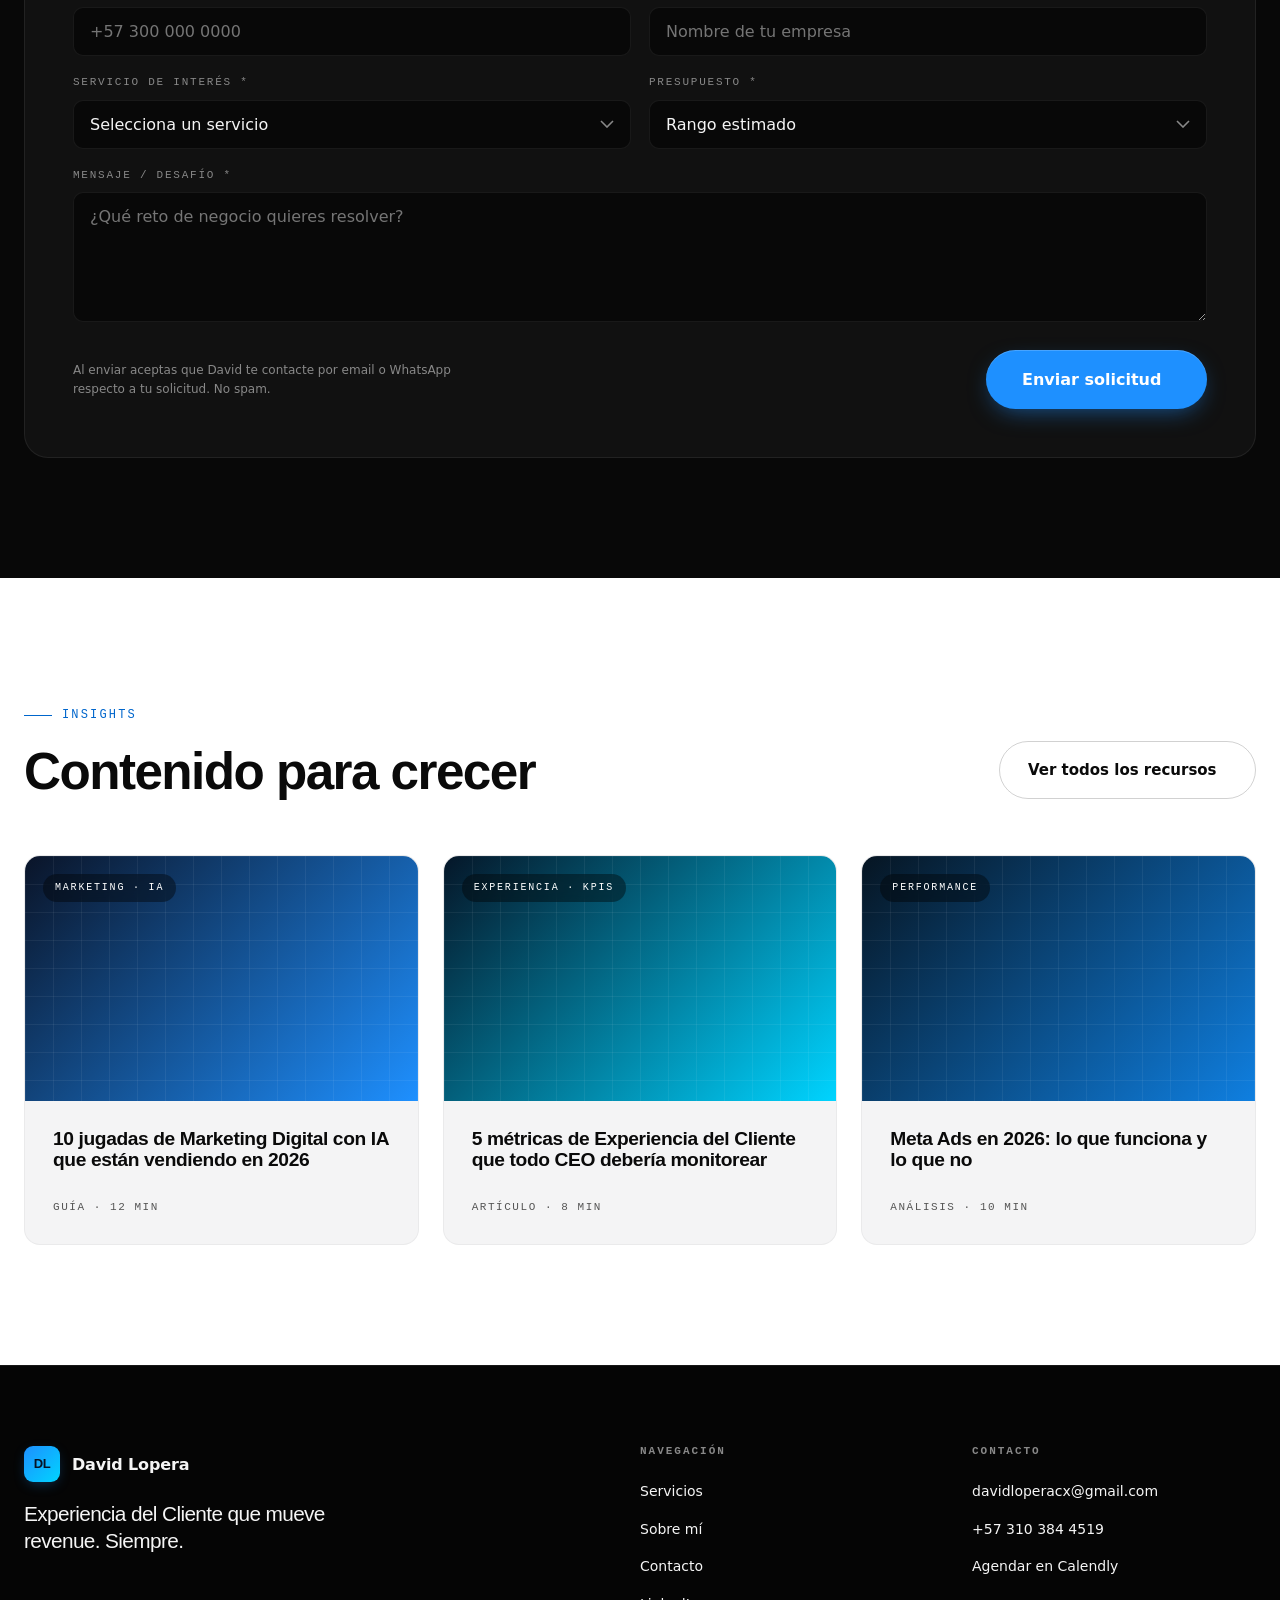
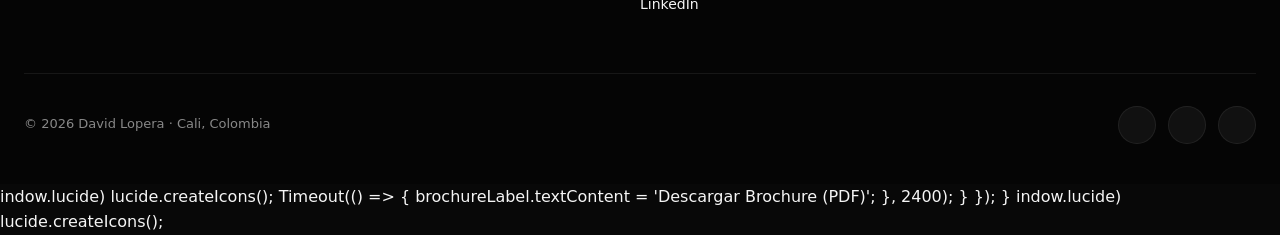
==== commit 092d9c94: "auto-commit for 8afdae72-fef1-4cb0-993d-38e18241fac0" ====
--- a/frontend/public/standalone.html
+++ b/frontend/public/standalone.html
@@ -65,15 +65,21 @@
        RESET
        ============================================ */
     *, *::before, *::after { box-sizing: border-box; margin: 0; padding: 0; }
-    html { scroll-behavior: smooth; -webkit-text-size-adjust: 100%; }
+    html {
+      scroll-behavior: smooth;
+      -webkit-text-size-adjust: 100%;
+      overflow-x: clip;
+    }
     body {
       font-family: var(--font-body);
       background: var(--bg);
       color: var(--text);
       line-height: 1.6;
-      overflow-x: hidden;
+      overflow-x: clip;
       -webkit-font-smoothing: antialiased;
       -moz-osx-font-smoothing: grayscale;
+      width: 100%;
+      max-width: 100vw;
     }
     img { max-width: 100%; display: block; }
     a { color: inherit; text-decoration: none; }
@@ -93,7 +99,12 @@
     .container { max-width: var(--container); margin-inline: auto; padding-inline: 24px; }
     section { position: relative; padding-block: 120px; }
     @media (max-width: 768px) {
-      section { padding-block: 80px; }
+      .container { padding-inline: 20px; }
+      section { padding-block: 64px; }
+    }
+    @media (max-width: 480px) {
+      .container { padding-inline: 18px; }
+      section { padding-block: 56px; }
     }
 
     .eyebrow {
@@ -130,6 +141,11 @@
       transition: all 280ms var(--ease);
       white-space: nowrap;
       will-change: transform;
+      min-height: 48px;
+    }
+    @media (max-width: 480px) {
+      .btn { padding: 14px 22px; font-size: 14px; }
+      .btn-large { padding: 16px 26px; font-size: 15px; }
     }
     .btn-primary {
       background: var(--accent);
@@ -186,9 +202,12 @@
       display: flex;
       align-items: center;
       justify-content: space-between;
-      padding: 20px 24px;
+      padding: 18px 24px;
       max-width: var(--container);
       margin-inline: auto;
+    }
+    @media (max-width: 768px) {
+      .nav-inner { padding: 14px 18px; }
     }
     .logo {
       display: flex;
@@ -240,9 +259,47 @@
     .nav-cta { padding: 12px 22px; font-size: 14px; }
     .menu-btn { display: none; padding: 8px; }
     @media (max-width: 900px) {
-      .nav-links { display: none; }
+      .nav-links {
+        display: none;
+        position: absolute;
+        top: 100%;
+        left: 0;
+        right: 0;
+        background: rgba(8, 8, 8, 0.96);
+        backdrop-filter: blur(18px) saturate(160%);
+        -webkit-backdrop-filter: blur(18px) saturate(160%);
+        border-top: 1px solid var(--border);
+        flex-direction: column;
+        align-items: stretch;
+        gap: 0;
+        padding: 14px 22px 22px;
+        margin: 0;
+      }
+      .nav-links.open { display: flex; }
+      .nav-links li {
+        border-bottom: 1px solid var(--border);
+      }
+      .nav-links li:last-child { border-bottom: none; }
+      .nav-links a {
+        display: block;
+        padding: 16px 4px;
+        font-size: 16px;
+        color: var(--text);
+      }
+      .nav-links a::after { display: none; }
       .menu-btn { display: inline-flex; }
       .nav-cta { display: none; }
+      .nav-links .mobile-cta {
+        display: block;
+        margin-top: 12px;
+        padding: 14px 22px;
+        background: var(--accent);
+        color: #fff;
+        text-align: center;
+        border-radius: 999px;
+        font-weight: 600;
+        font-size: 14px;
+      }
     }
 
     /* ============================================
@@ -250,12 +307,19 @@
        ============================================ */
     .hero {
       min-height: 100vh;
-      padding-top: 120px;
+      padding-top: 110px;
       padding-bottom: 60px;
       display: flex;
       align-items: center;
       position: relative;
       overflow: hidden;
+    }
+    @media (max-width: 768px) {
+      .hero {
+        min-height: auto;
+        padding-top: 100px;
+        padding-bottom: 56px;
+      }
     }
     .hero::before {
       content: '';
@@ -287,7 +351,13 @@
       z-index: 1;
     }
     @media (max-width: 1024px) {
-      .hero-grid { grid-template-columns: 1fr; gap: 48px; }
+      .hero-grid { grid-template-columns: 1fr; gap: 36px; }
+    }
+    @media (max-width: 768px) {
+      .hero-grid { gap: 32px; }
+      /* Move photo BEFORE text on mobile so user sees David's face in first viewport */
+      .hero-grid > div:first-child { order: 2; }
+      .hero-grid > .hero-visual { order: 1; }
     }
     .hero h1 {
       font-size: clamp(2.4rem, 5.4vw, 4.6rem);
@@ -326,6 +396,10 @@
       gap: 14px;
       margin-top: 56px;
       max-width: 540px;
+    }
+    @media (max-width: 768px) {
+      .hero-metrics { gap: 10px; margin-top: 32px; }
+      .metric-badge { padding: 14px 14px; }
     }
     .metric-badge {
       background: var(--surface);
@@ -363,6 +437,15 @@
       overflow: hidden;
       border: 1px solid var(--border-strong);
       box-shadow: 0 30px 80px -20px rgba(0,0,0,0.7), 0 0 0 1px rgba(30, 144, 255, 0.15);
+    }
+    @media (max-width: 768px) {
+      .hero-visual {
+        aspect-ratio: 16 / 11;
+        max-width: 100%;
+        margin: 0 auto;
+        border-radius: var(--radius);
+      }
+      .hero-visual img { object-position: center 25%; }
     }
     .hero-visual::after {
       content: '';
@@ -922,7 +1005,8 @@
       padding: 48px;
       margin-top: 36px;
     }
-    @media (max-width: 600px) { .form-card { padding: 28px; } }
+    @media (max-width: 768px) { .form-card { padding: 28px 22px; border-radius: var(--radius); } }
+    @media (max-width: 600px) { .form-card { padding: 24px 18px; } }
     .form-card h3 {
       font-size: 1.6rem;
       margin-bottom: 8px;
@@ -958,8 +1042,9 @@
       padding: 14px 16px;
       color: var(--text);
       font-family: inherit;
-      font-size: 15px;
+      font-size: 16px; /* 16px to prevent iOS zoom on focus */
       transition: all 200ms;
+      width: 100%;
     }
     .field input:focus,
     .field select:focus,
@@ -2031,11 +2116,12 @@
         <span class="logo-mark">DL</span>
         <span>David Lopera</span>
       </a>
-      <ul class="nav-links">
+      <ul class="nav-links" id="navLinks">
         <li><a href="#servicios" data-testid="nav-link-servicios">Servicios</a></li>
         <li><a href="#resultados" data-testid="nav-link-resultados">Resultados</a></li>
         <li><a href="#sobre-mi" data-testid="nav-link-sobre-mi">Sobre mí</a></li>
         <li><a href="#contacto" data-testid="nav-link-contacto">Contacto</a></li>
+        <li><a href="https://calendly.com/davidloperacx" target="_blank" rel="noopener" class="mobile-cta" data-testid="nav-mobile-cta">Agendar llamada →</a></li>
       </ul>
       <a href="https://calendly.com/davidloperacx" target="_blank" rel="noopener" class="btn btn-primary nav-cta" data-testid="nav-cta-calendly">
         Agendar llamada
@@ -2926,6 +3012,19 @@
     };
     window.addEventListener('scroll', onScroll, { passive: true });
     onScroll();
+
+    // 1.5) Mobile menu toggle
+    const menuBtn = document.getElementById('menuBtn');
+    const navLinks = document.getElementById('navLinks');
+    if (menuBtn && navLinks) {
+      menuBtn.addEventListener('click', () => {
+        navLinks.classList.toggle('open');
+      });
+      // Close mobile menu when an anchor is clicked
+      navLinks.querySelectorAll('a').forEach(a => {
+        a.addEventListener('click', () => navLinks.classList.remove('open'));
+      });
+    }
 
     // 2) Intersection Observer for reveals
     const revealEls = document.querySelectorAll('.reveal');
@@ -3088,3 +3187,14 @@
   </script>
 </body>
 </html>
+Timeout(() => { brochureLabel.textContent = 'Descargar Brochure (PDF)'; }, 2400);
+        }
+      });
+    }
+  </script>
+</body>
+</html>
+indow.lucide) lucide.createIcons();
+  </script>
+</body>
+</html>
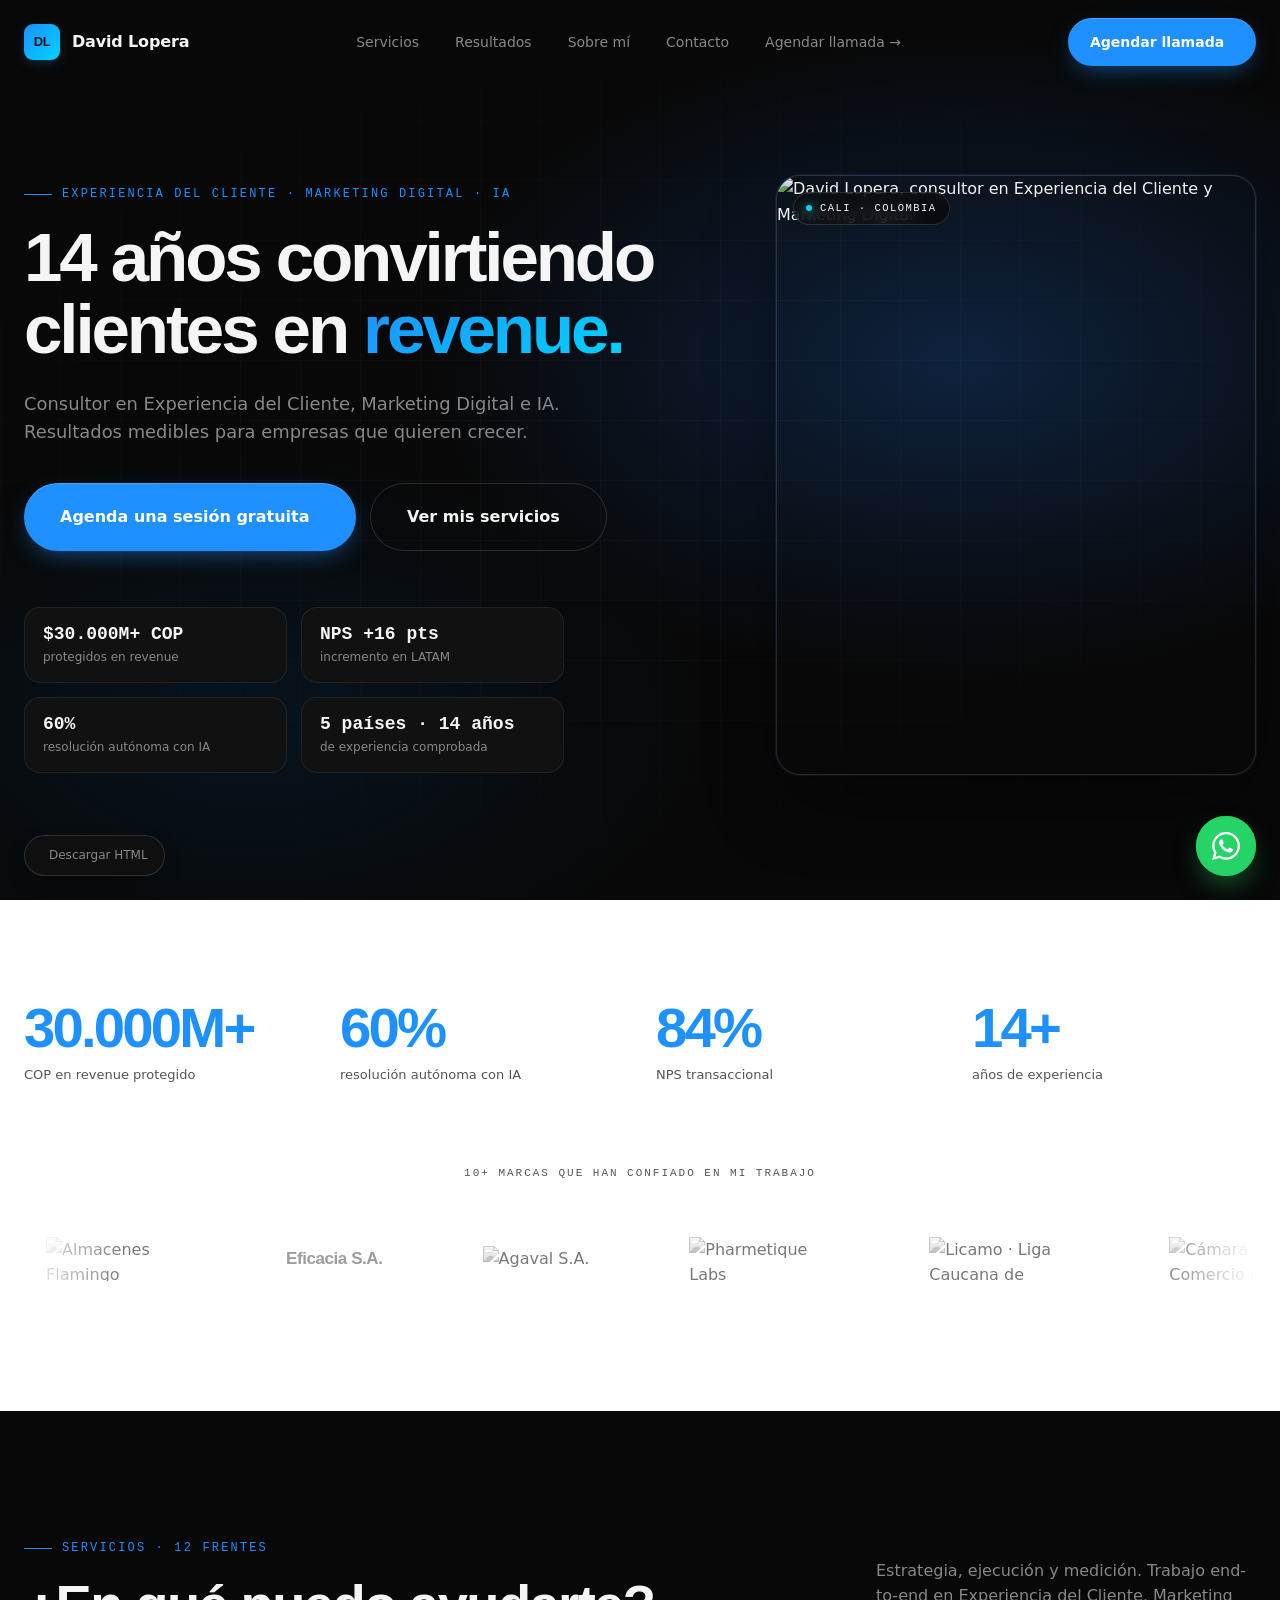
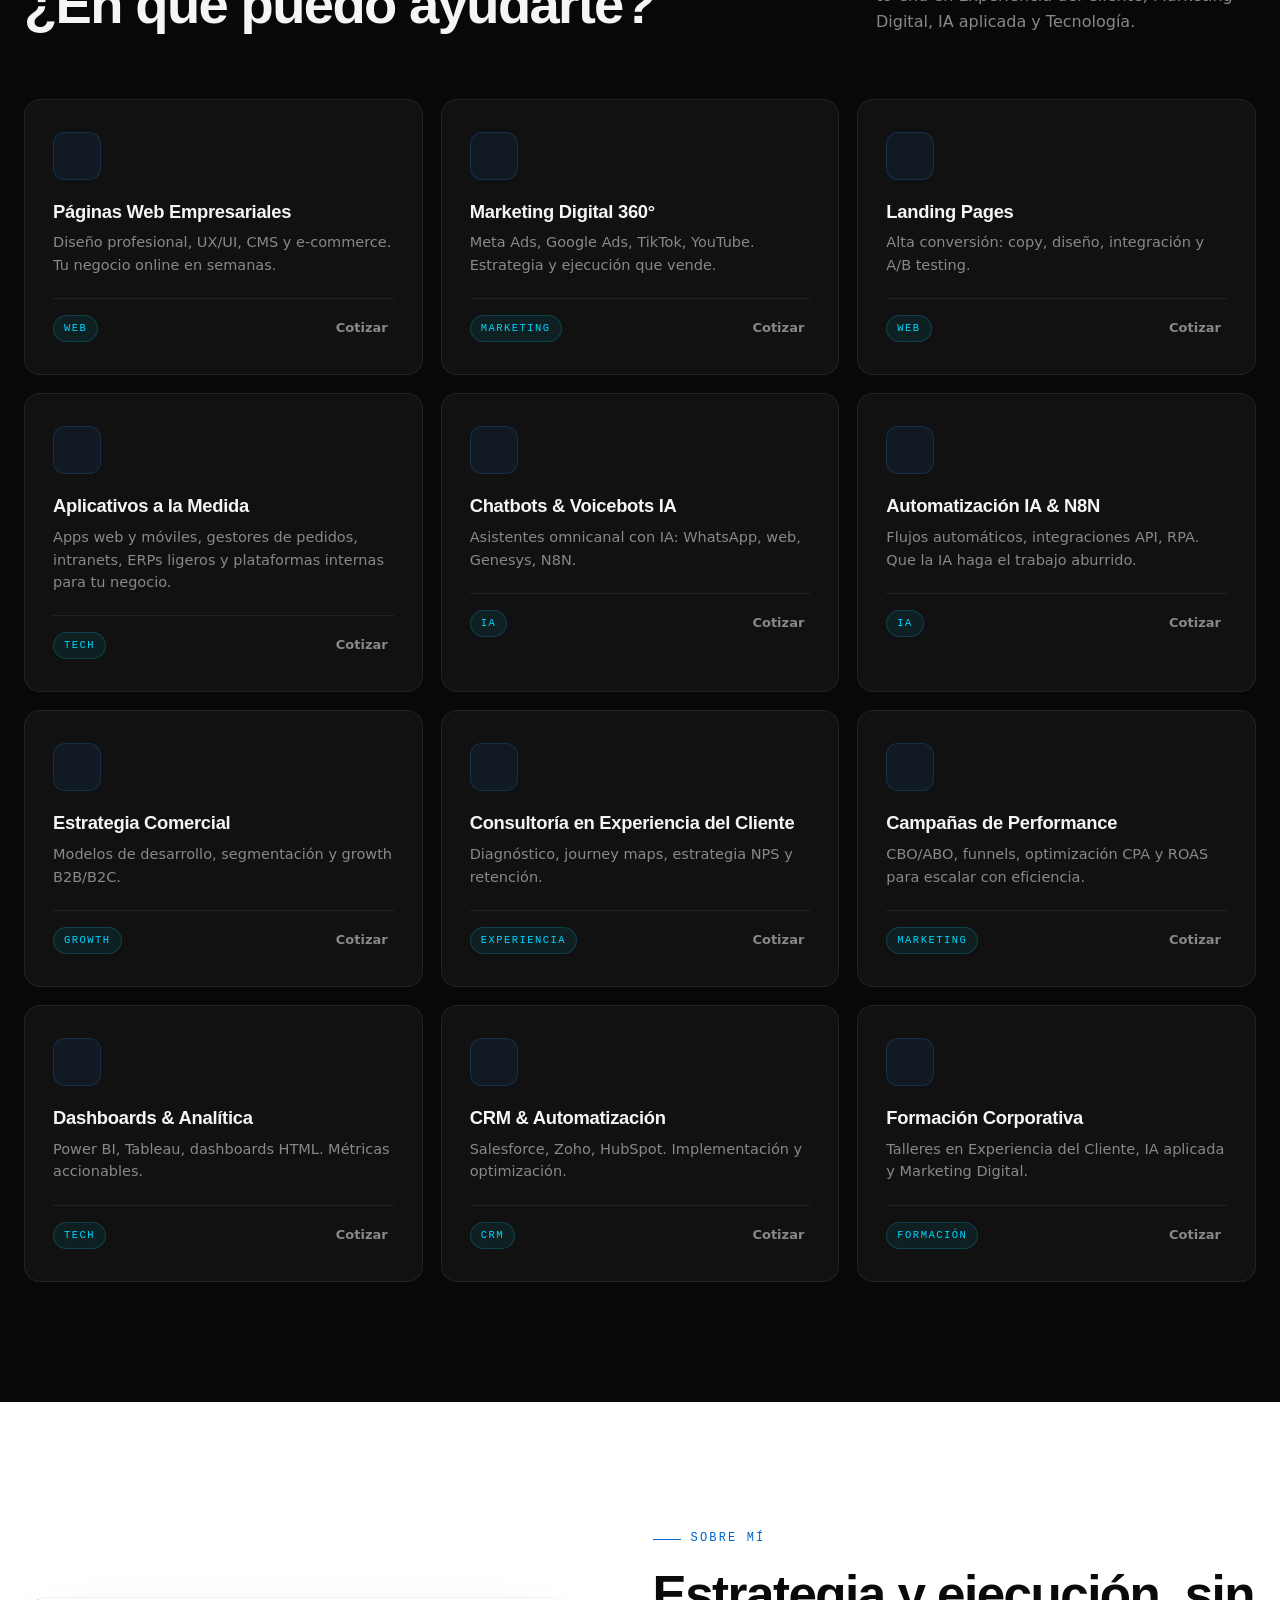
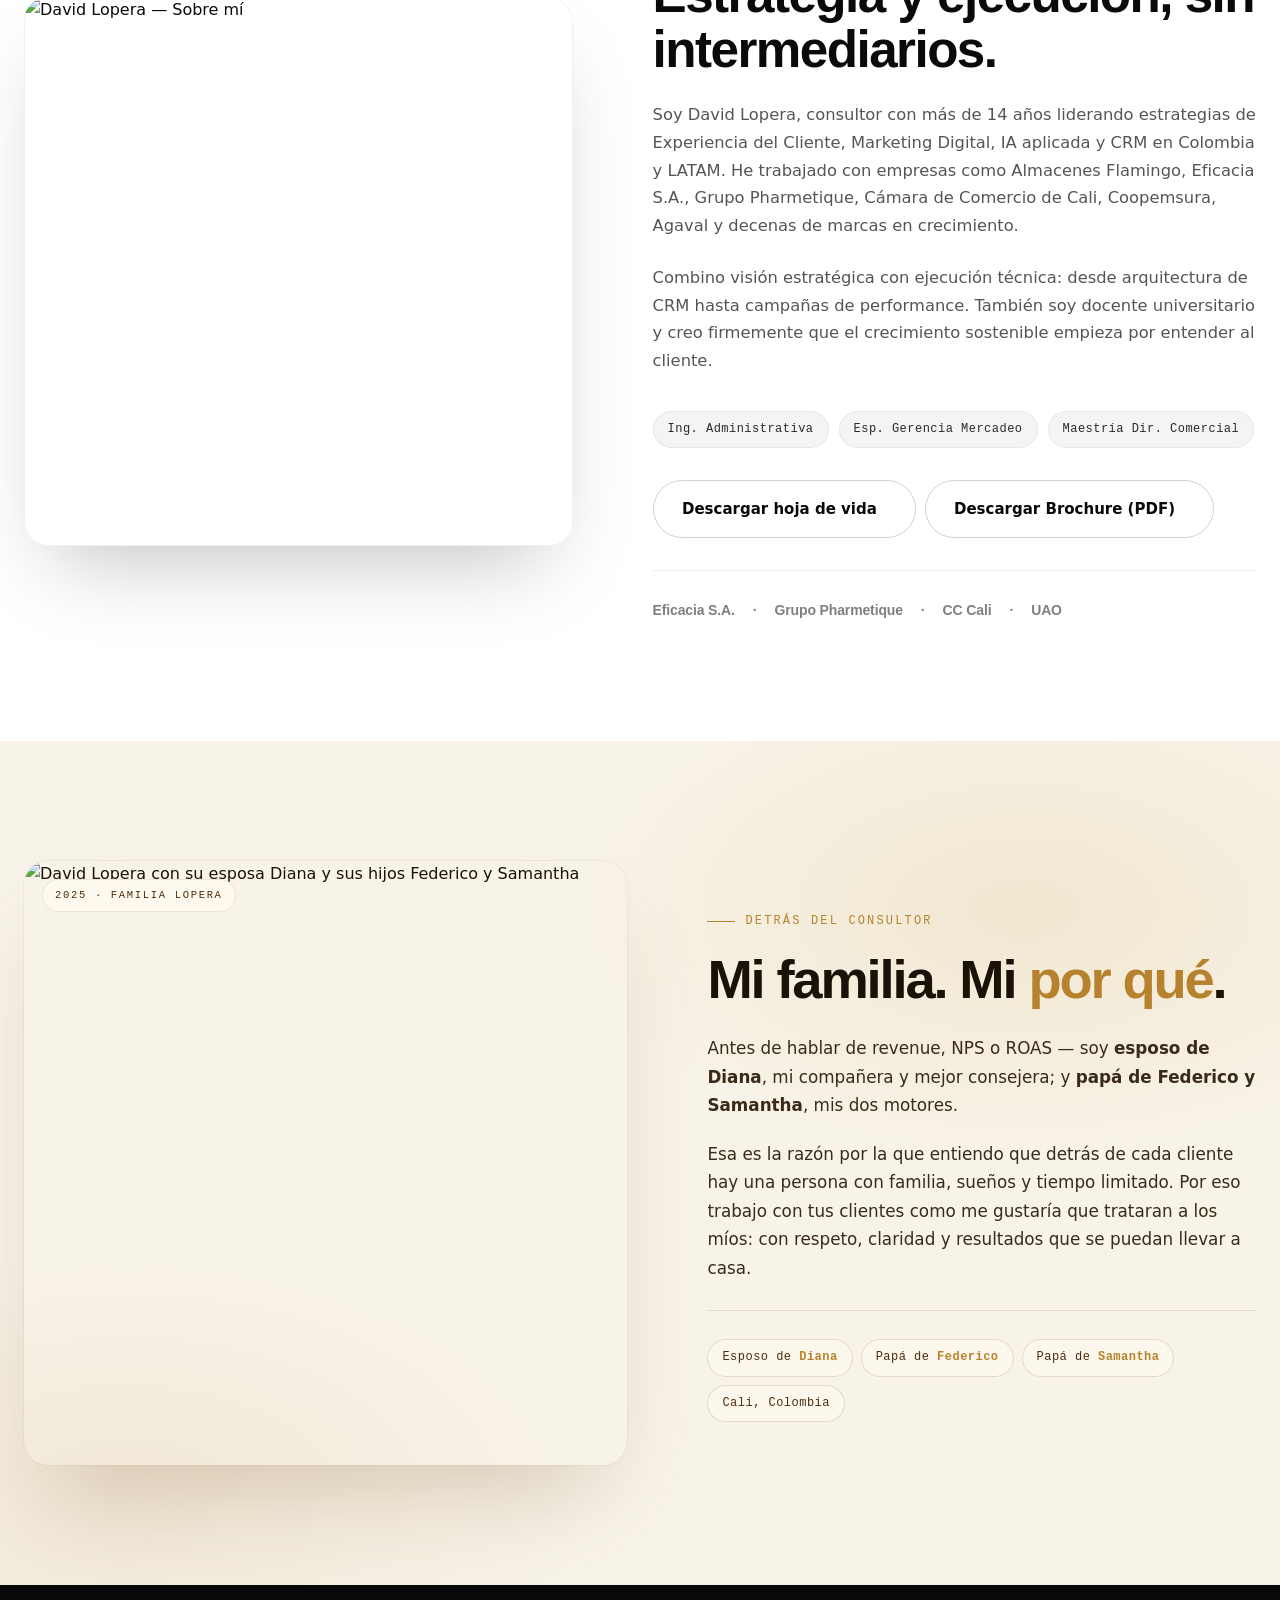
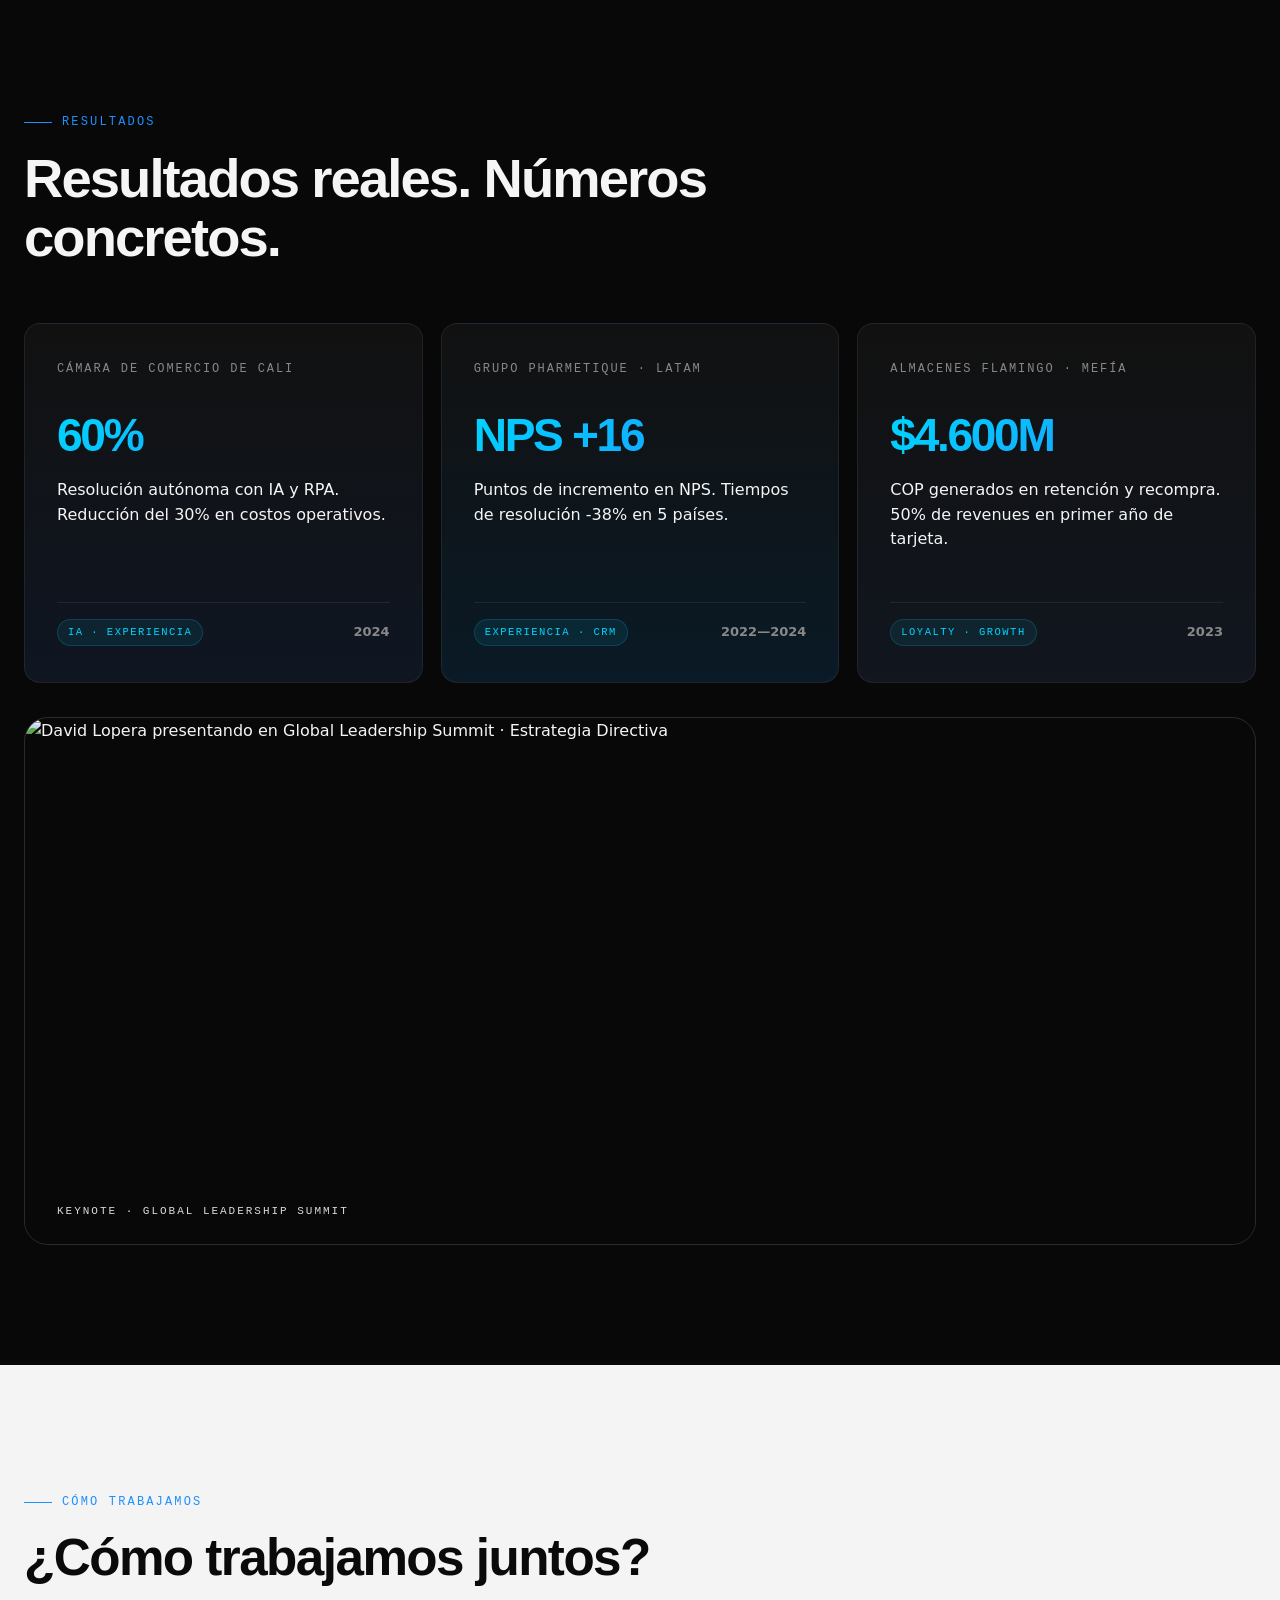
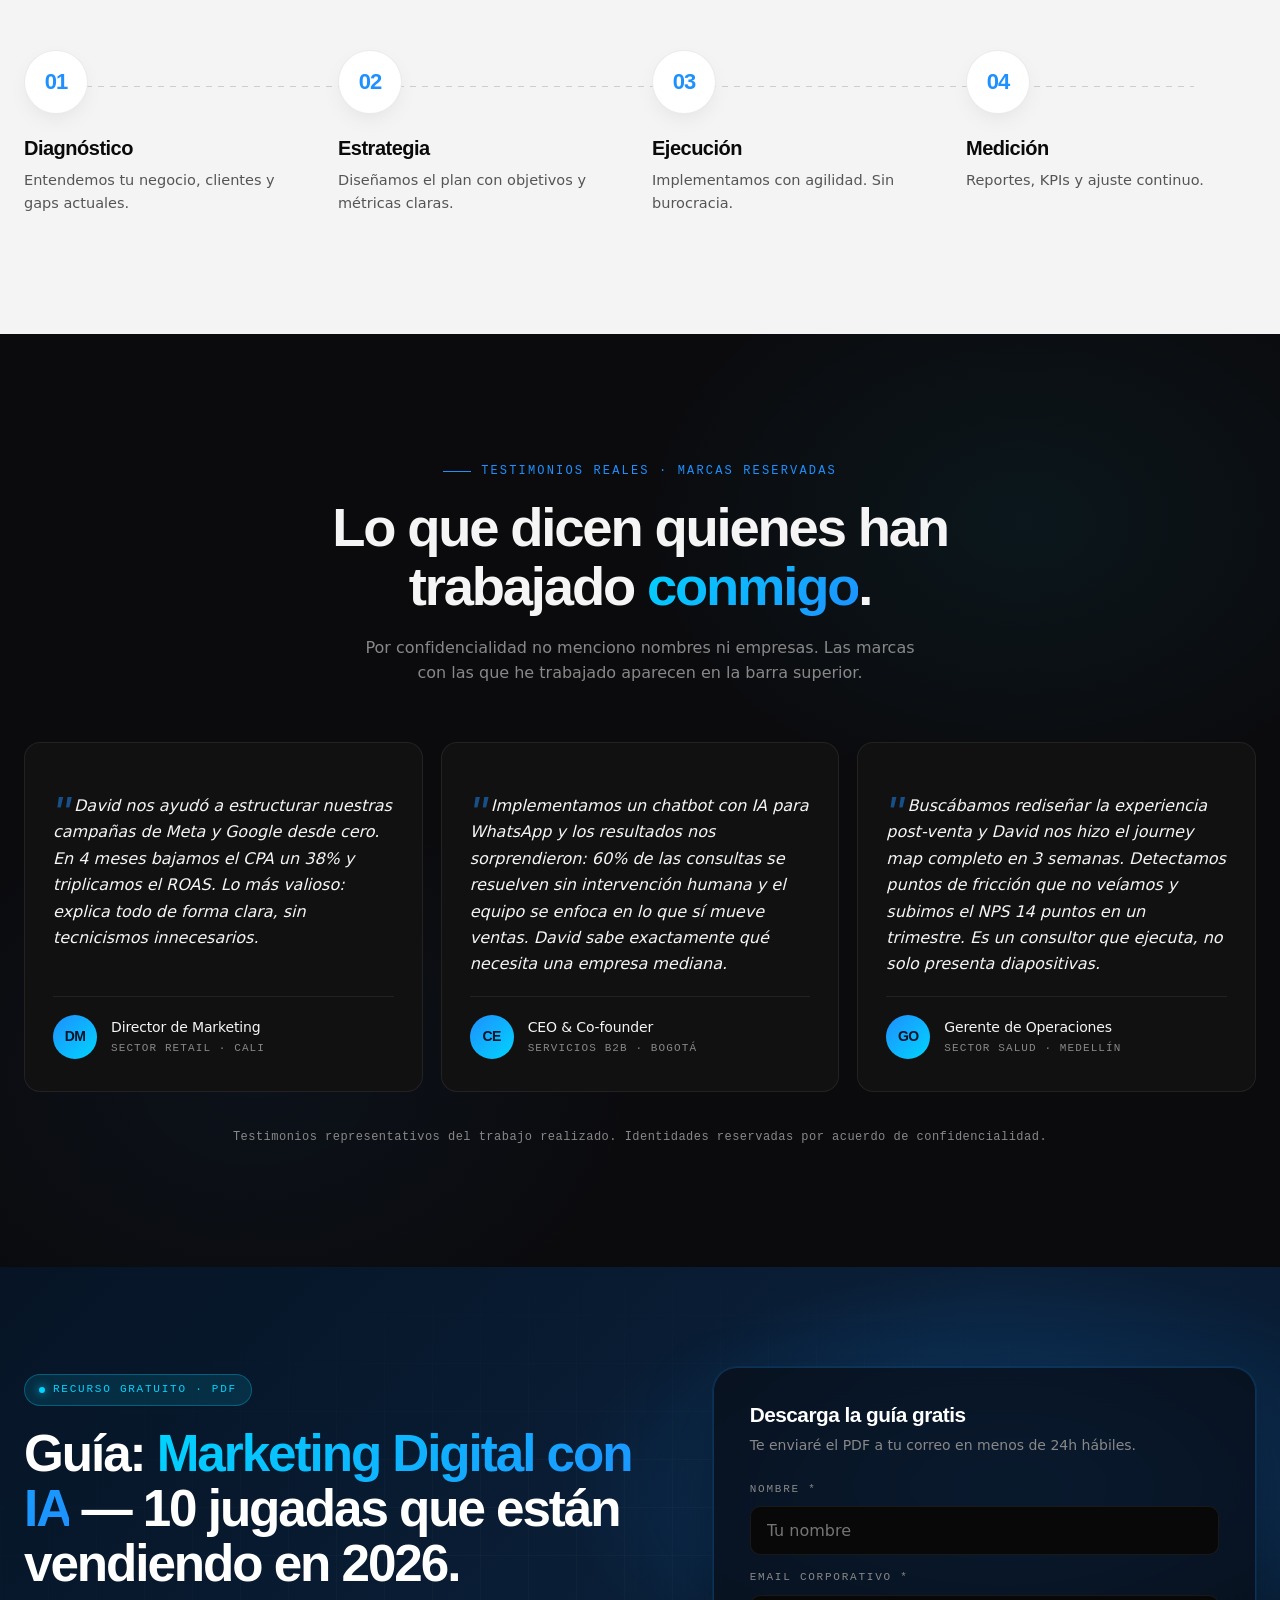
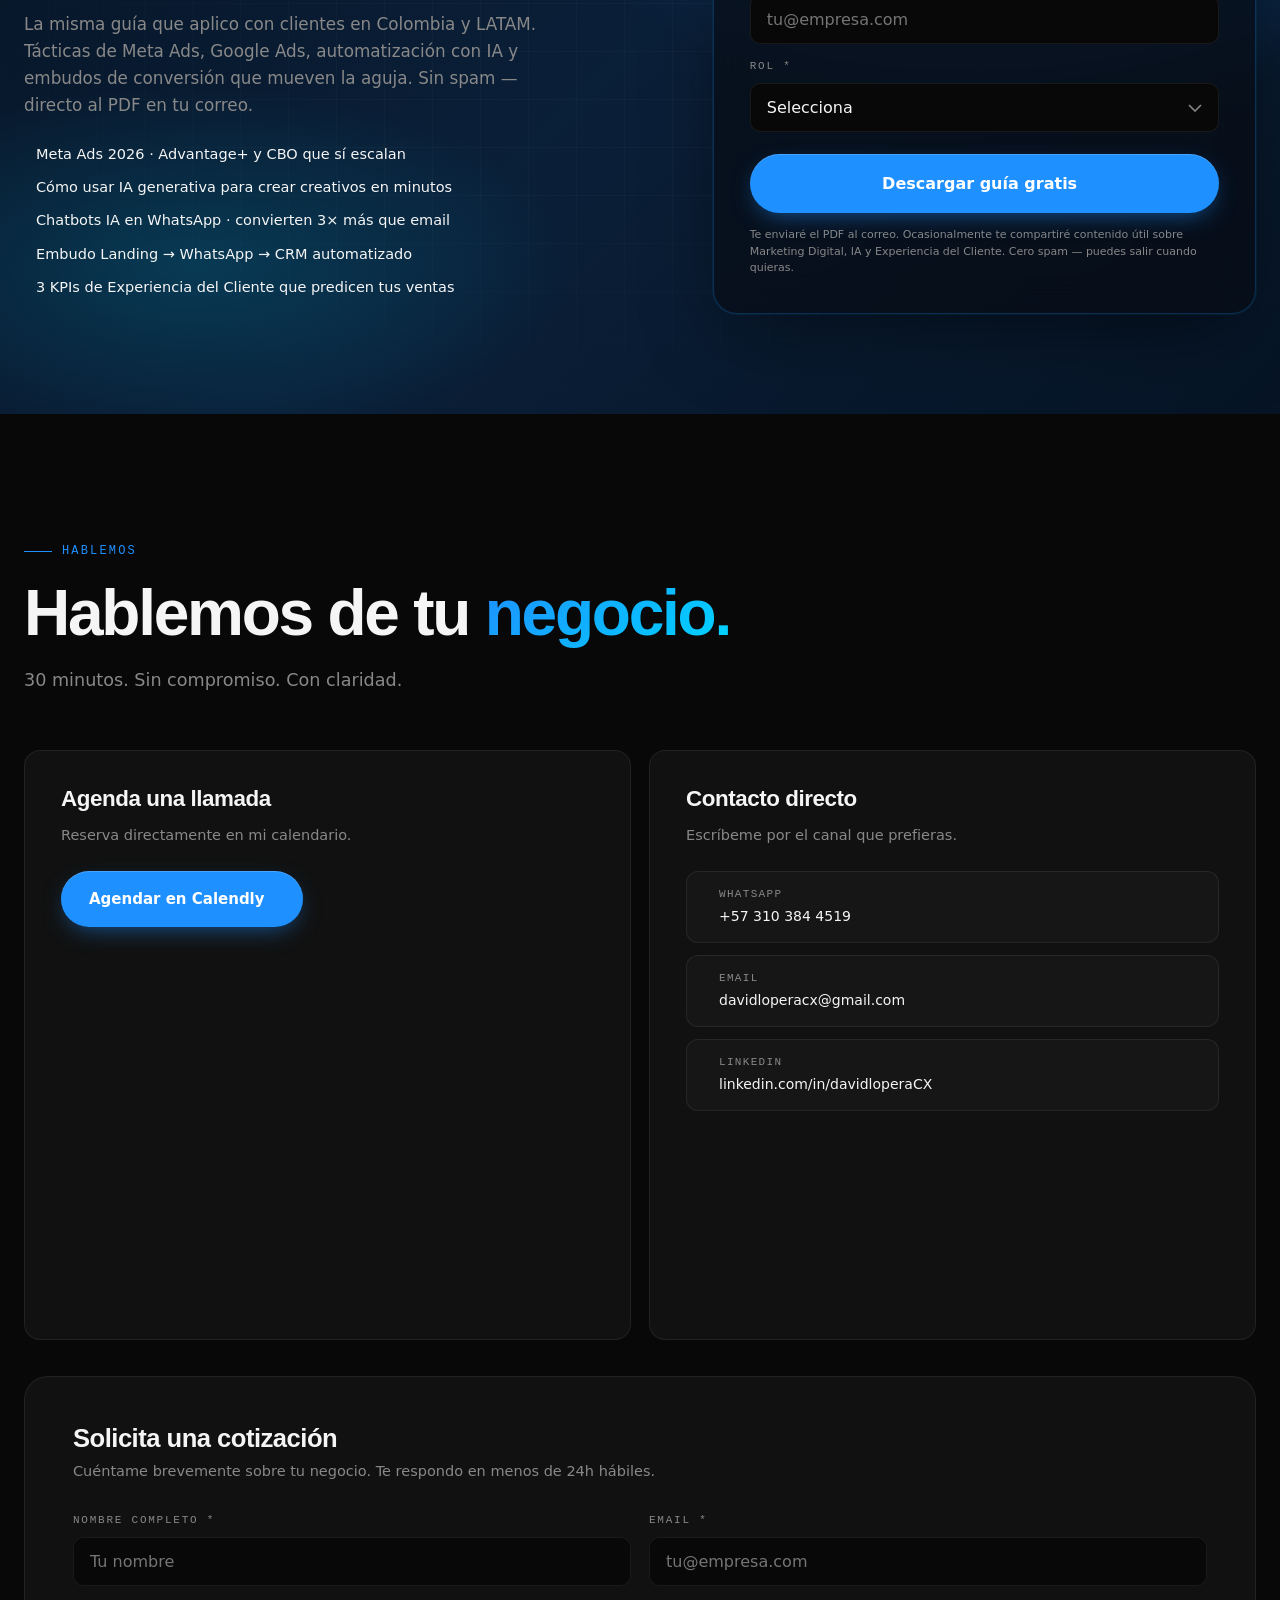
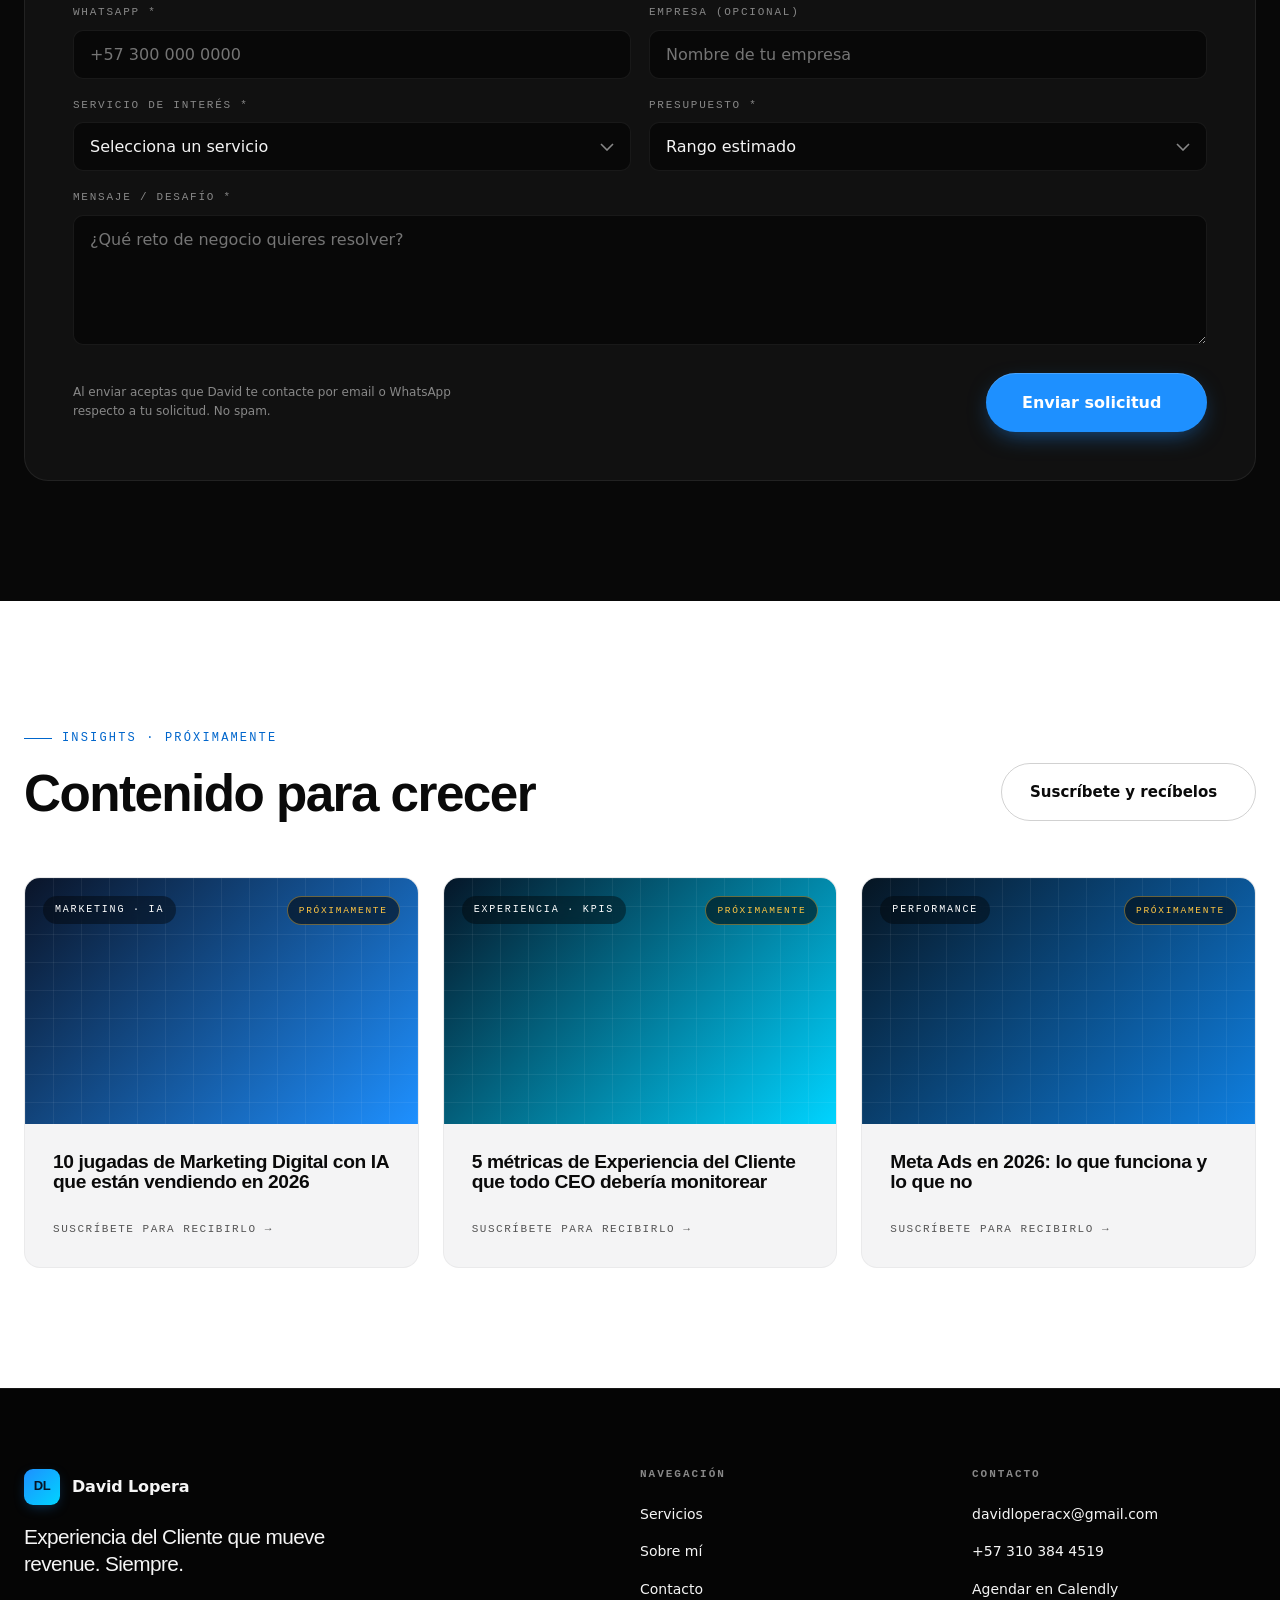
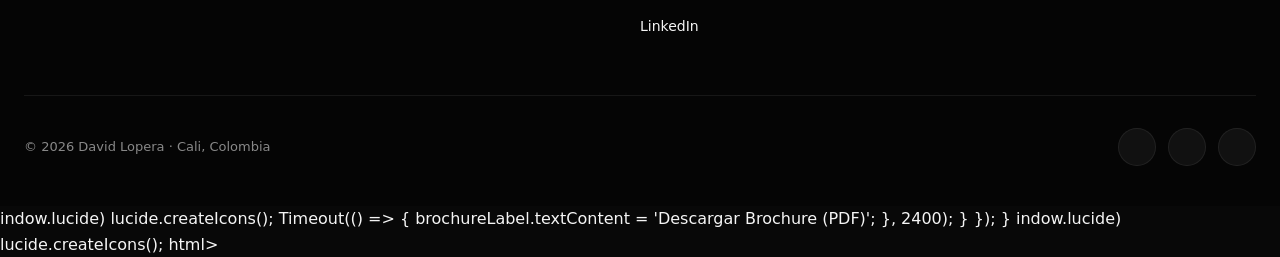
==== commit eaaba562: "auto-commit for 28904f60-a965-434e-b822-c52479aa92a2" ====
--- a/frontend/public/standalone.html
+++ b/frontend/public/standalone.html
@@ -1154,6 +1154,21 @@
       padding: 6px 12px;
       border-radius: 999px;
     }
+    .resource-soon {
+      position: absolute;
+      top: 18px;
+      right: 18px;
+      font-family: var(--font-mono);
+      font-size: 9.5px;
+      letter-spacing: 0.18em;
+      text-transform: uppercase;
+      color: #FFC542;
+      background: rgba(0,0,0,0.55);
+      backdrop-filter: blur(8px);
+      padding: 6px 11px;
+      border-radius: 999px;
+      border: 1px solid rgba(255, 197, 66, 0.4);
+    }
     .resource-body { padding: 28px; flex: 1; display: flex; flex-direction: column; }
     .resource-body h3 {
       font-size: 1.2rem;
@@ -2276,10 +2291,10 @@
         </article>
 
         <article class="service-card reveal" data-testid="service-4">
-          <div class="service-icon"><i data-lucide="trending-up" width="24" height="24"></i></div>
-          <h3>Campañas de Performance</h3>
-          <p>CBO/ABO, funnels, optimización CPA y ROAS para escalar con eficiencia.</p>
-          <div class="service-meta"><span class="tag">Marketing</span><a href="#contacto" class="quote-link">Cotizar <i data-lucide="arrow-right" width="14" height="14"></i></a></div>
+          <div class="service-icon"><i data-lucide="layers" width="24" height="24"></i></div>
+          <h3>Aplicativos a la Medida</h3>
+          <p>Apps web y móviles, gestores de pedidos, intranets, ERPs ligeros y plataformas internas para tu negocio.</p>
+          <div class="service-meta"><span class="tag">Tech</span><a href="#contacto" class="quote-link">Cotizar <i data-lucide="arrow-right" width="14" height="14"></i></a></div>
         </article>
 
         <article class="service-card reveal reveal-delay-1" data-testid="service-5">
@@ -2311,10 +2326,10 @@
         </article>
 
         <article class="service-card reveal reveal-delay-2" data-testid="service-9">
-          <div class="service-icon"><i data-lucide="layers" width="24" height="24"></i></div>
-          <h3>Apps SaaS a Medida</h3>
-          <p>MVPs B2B/B2C: diseño de producto y arquitectura funcional.</p>
-          <div class="service-meta"><span class="tag">Tech</span><a href="#contacto" class="quote-link">Cotizar <i data-lucide="arrow-right" width="14" height="14"></i></a></div>
+          <div class="service-icon"><i data-lucide="trending-up" width="24" height="24"></i></div>
+          <h3>Campañas de Performance</h3>
+          <p>CBO/ABO, funnels, optimización CPA y ROAS para escalar con eficiencia.</p>
+          <div class="service-meta"><span class="tag">Marketing</span><a href="#contacto" class="quote-link">Cotizar <i data-lucide="arrow-right" width="14" height="14"></i></a></div>
         </article>
 
         <article class="service-card reveal" data-testid="service-10">
@@ -2619,7 +2634,7 @@
           <input type="hidden" name="_subject" value="📥 Lead Magnet: Guía Marketing Digital + IA 2026" />
           <input type="hidden" name="origen" value="Lead Magnet · Marketing Digital + IA" />
           <h3>Descarga la guía gratis</h3>
-          <p class="lm-sub">Te llega en menos de 1 minuto a tu inbox.</p>
+          <p class="lm-sub">Te enviaré el PDF a tu correo en menos de 24h hábiles.</p>
           <div class="field">
             <label for="lm-name">Nombre *</label>
             <input id="lm-name" name="nombre" type="text" required placeholder="Tu nombre" data-testid="lm-nombre" />
@@ -2729,12 +2744,12 @@
               <option>Páginas Web Empresariales</option>
               <option>Marketing Digital 360°</option>
               <option>Landing Pages</option>
-              <option>Campañas de Performance</option>
+              <option>Aplicativos a la Medida</option>
               <option>Chatbots &amp; Voicebots IA</option>
               <option>Automatización IA &amp; N8N</option>
               <option>Estrategia Comercial</option>
               <option>Consultoría en Experiencia del Cliente</option>
-              <option>Apps SaaS a Medida</option>
+              <option>Campañas de Performance</option>
               <option>Dashboards &amp; Analítica</option>
               <option>CRM &amp; Automatización</option>
               <option>Formación Corporativa</option>
@@ -2776,37 +2791,46 @@
     <div class="container">
       <div style="display:flex; justify-content:space-between; align-items:end; flex-wrap:wrap; gap:24px; margin-bottom:8px;">
         <div>
-          <span class="eyebrow reveal">Insights</span>
+          <span class="eyebrow reveal">Insights · Próximamente</span>
           <h2 class="reveal">Contenido para crecer</h2>
         </div>
-        <a href="#" class="btn btn-light-ghost reveal reveal-delay-1" data-testid="resources-cta-all">
-          Ver todos los recursos
+        <a href="#recurso-gratis" class="btn btn-light-ghost reveal reveal-delay-1" data-testid="resources-cta-all">
+          Suscríbete y recíbelos
           <i data-lucide="arrow-right" width="16" height="16"></i>
         </a>
       </div>
 
       <div class="resources-grid">
-        <article class="resource-card reveal" data-testid="resource-1">
-          <div class="resource-thumb"><span class="resource-thumb-tag">Marketing · IA</span></div>
+        <a href="#recurso-gratis" class="resource-card reveal" data-testid="resource-1">
+          <div class="resource-thumb">
+            <span class="resource-thumb-tag">Marketing · IA</span>
+            <span class="resource-soon">Próximamente</span>
+          </div>
           <div class="resource-body">
             <h3>10 jugadas de Marketing Digital con IA que están vendiendo en 2026</h3>
-            <span class="resource-meta">Guía · 12 min</span>
-          </div>
-        </article>
-        <article class="resource-card reveal reveal-delay-1" data-testid="resource-2">
-          <div class="resource-thumb"><span class="resource-thumb-tag">Experiencia · KPIs</span></div>
+            <span class="resource-meta">Suscríbete para recibirlo →</span>
+          </div>
+        </a>
+        <a href="#recurso-gratis" class="resource-card reveal reveal-delay-1" data-testid="resource-2">
+          <div class="resource-thumb">
+            <span class="resource-thumb-tag">Experiencia · KPIs</span>
+            <span class="resource-soon">Próximamente</span>
+          </div>
           <div class="resource-body">
             <h3>5 métricas de Experiencia del Cliente que todo CEO debería monitorear</h3>
-            <span class="resource-meta">Artículo · 8 min</span>
-          </div>
-        </article>
-        <article class="resource-card reveal reveal-delay-2" data-testid="resource-3">
-          <div class="resource-thumb"><span class="resource-thumb-tag">Performance</span></div>
+            <span class="resource-meta">Suscríbete para recibirlo →</span>
+          </div>
+        </a>
+        <a href="#recurso-gratis" class="resource-card reveal reveal-delay-2" data-testid="resource-3">
+          <div class="resource-thumb">
+            <span class="resource-thumb-tag">Performance</span>
+            <span class="resource-soon">Próximamente</span>
+          </div>
           <div class="resource-body">
             <h3>Meta Ads en 2026: lo que funciona y lo que no</h3>
-            <span class="resource-meta">Análisis · 10 min</span>
-          </div>
-        </article>
+            <span class="resource-meta">Suscríbete para recibirlo →</span>
+          </div>
+        </a>
       </div>
     </div>
   </section>
@@ -3109,7 +3133,7 @@
             headers: { Accept: 'application/json' }
           });
           if (res.ok) {
-            lmStatus.textContent = '✓ Revisa tu correo · te enviamos la guía';
+            lmStatus.textContent = '✓ Listo · revisa tu correo en menos de 24h';
             lmStatus.classList.add('show', 'success');
             lmForm.reset();
           } else {
@@ -3198,3 +3222,4 @@
   </script>
 </body>
 </html>
+html>
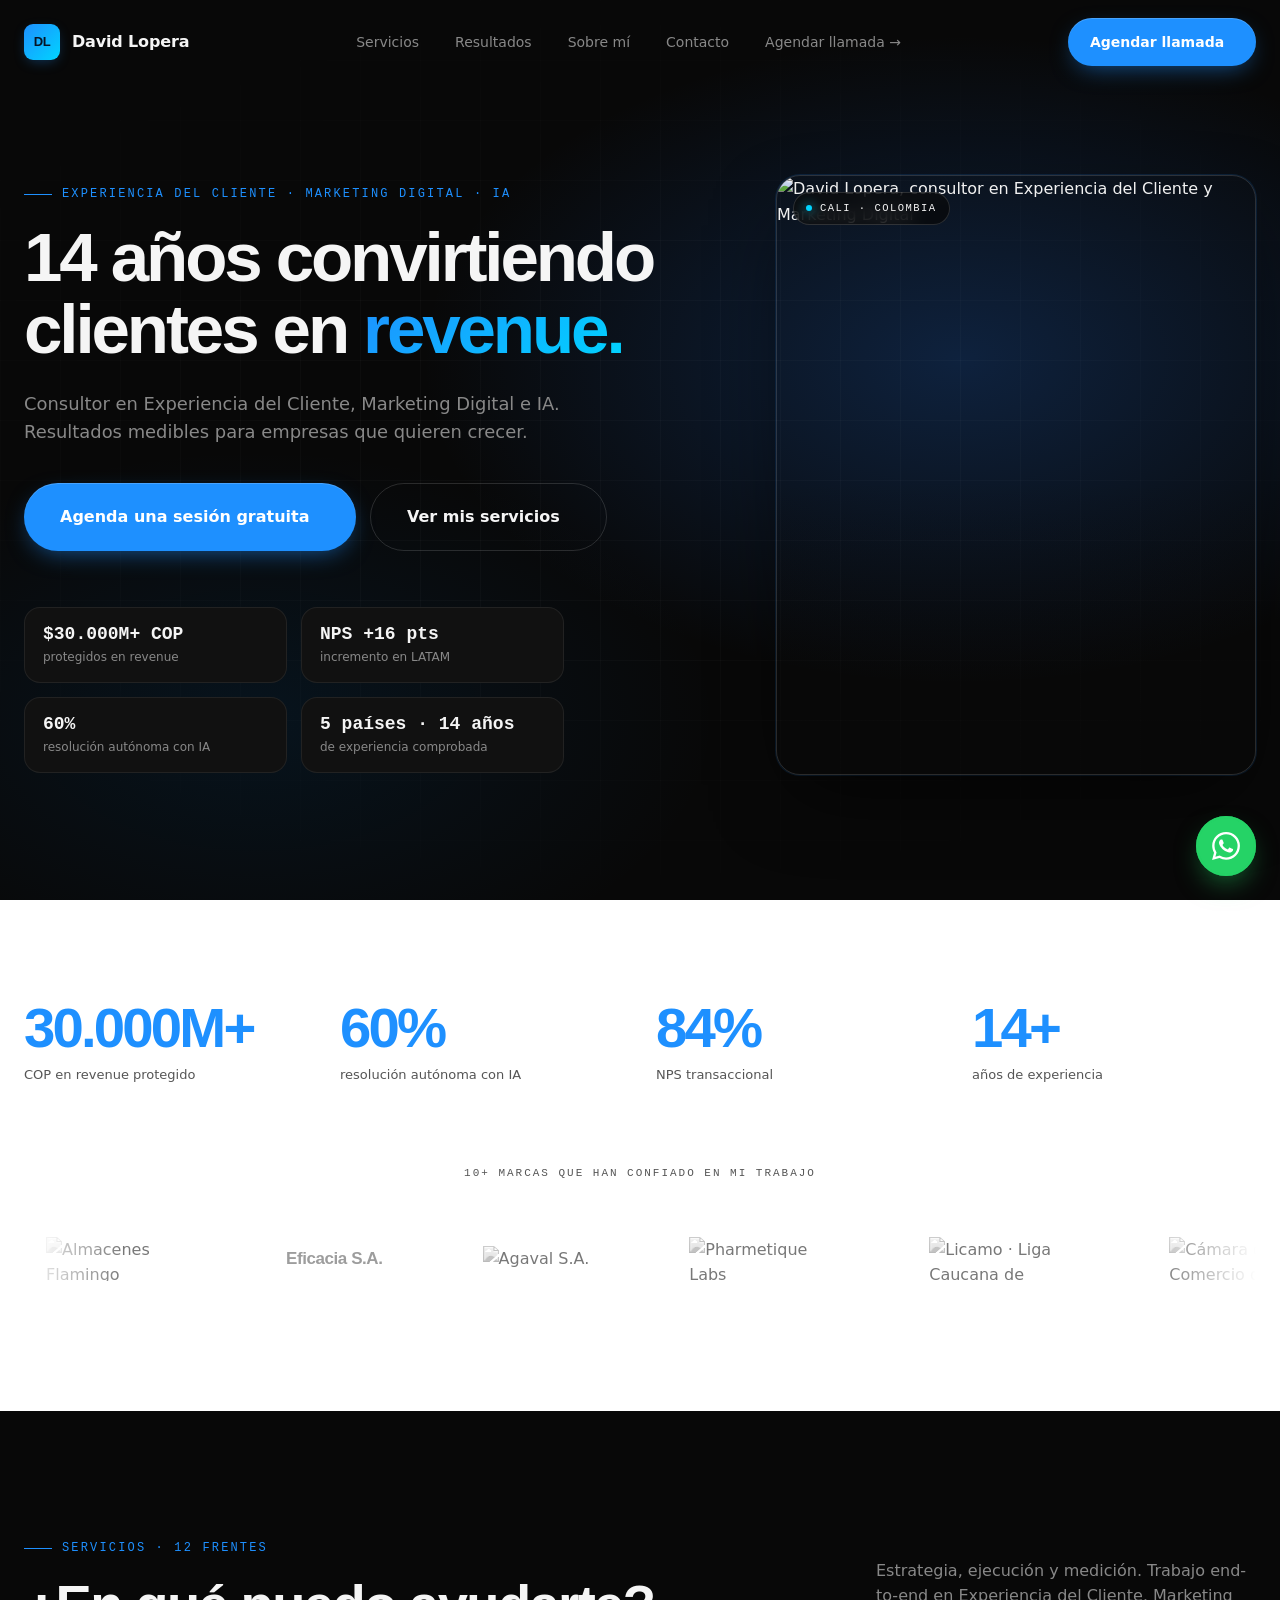
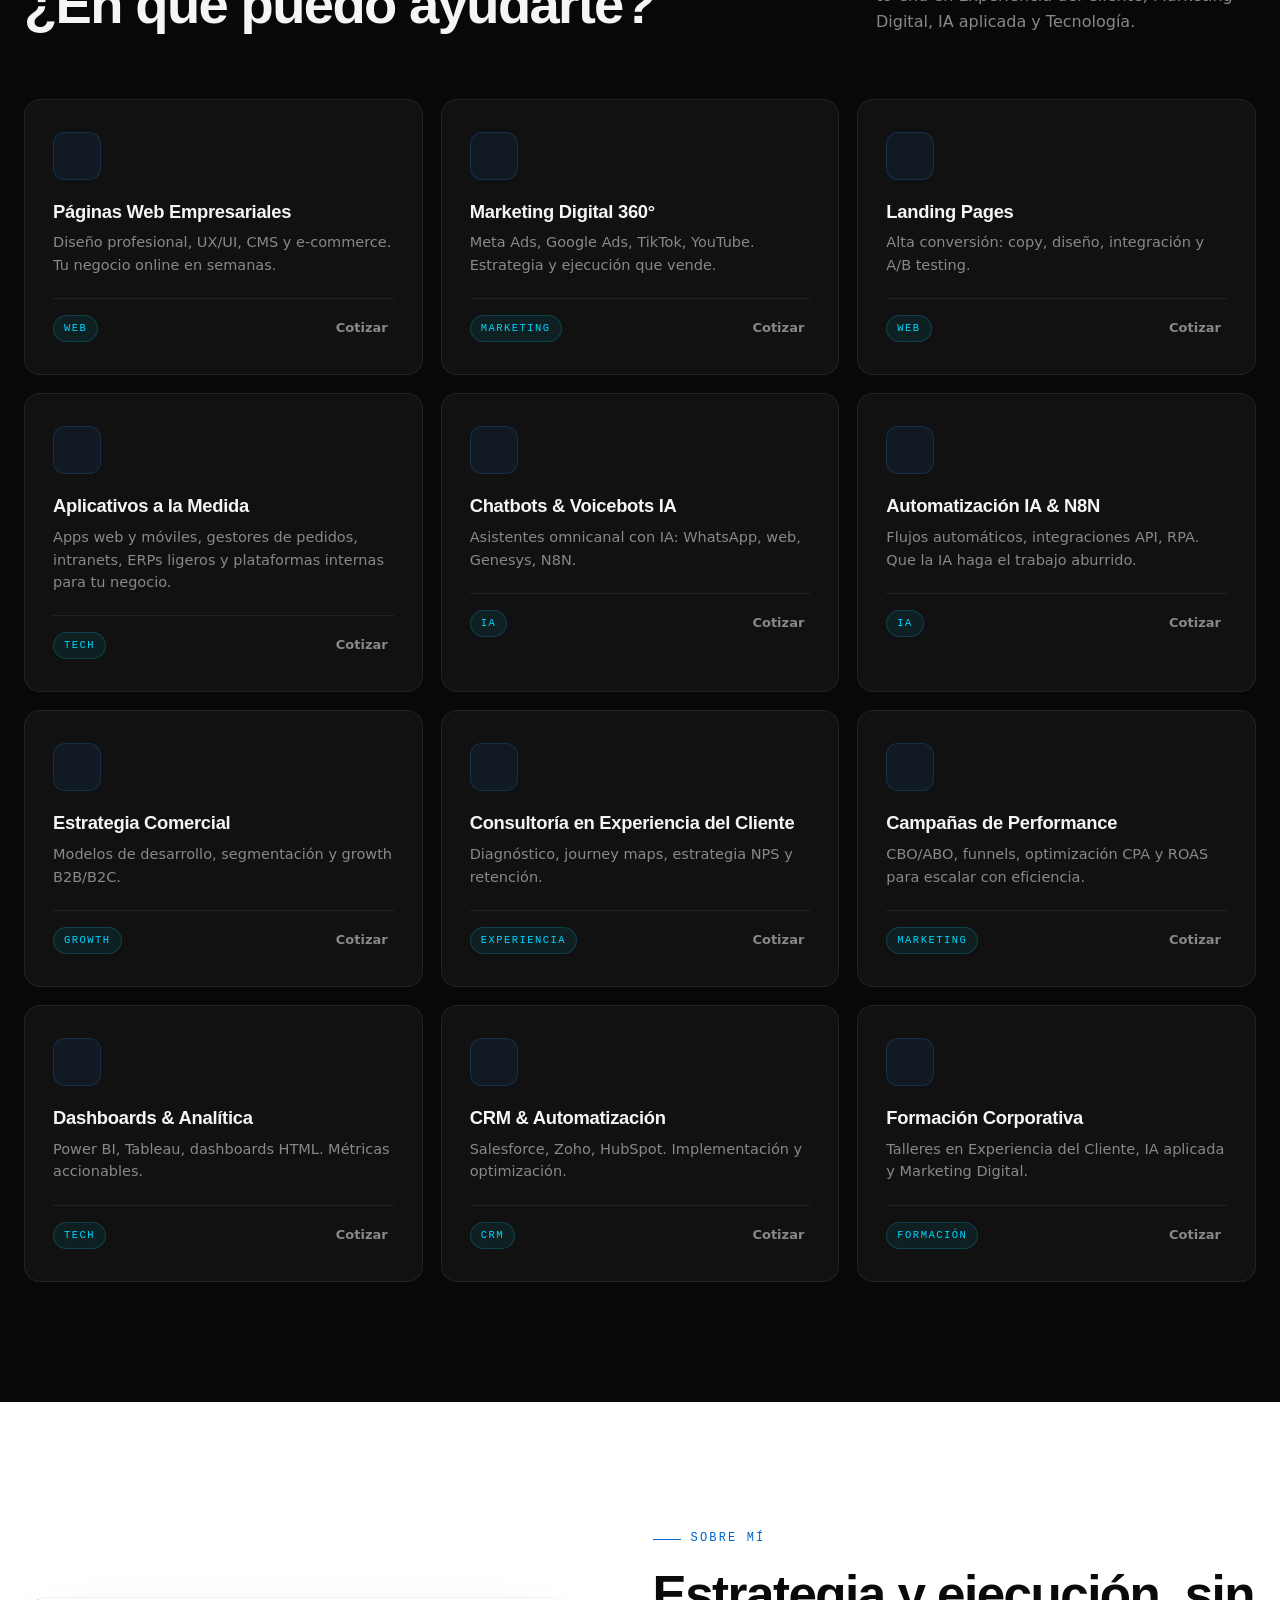
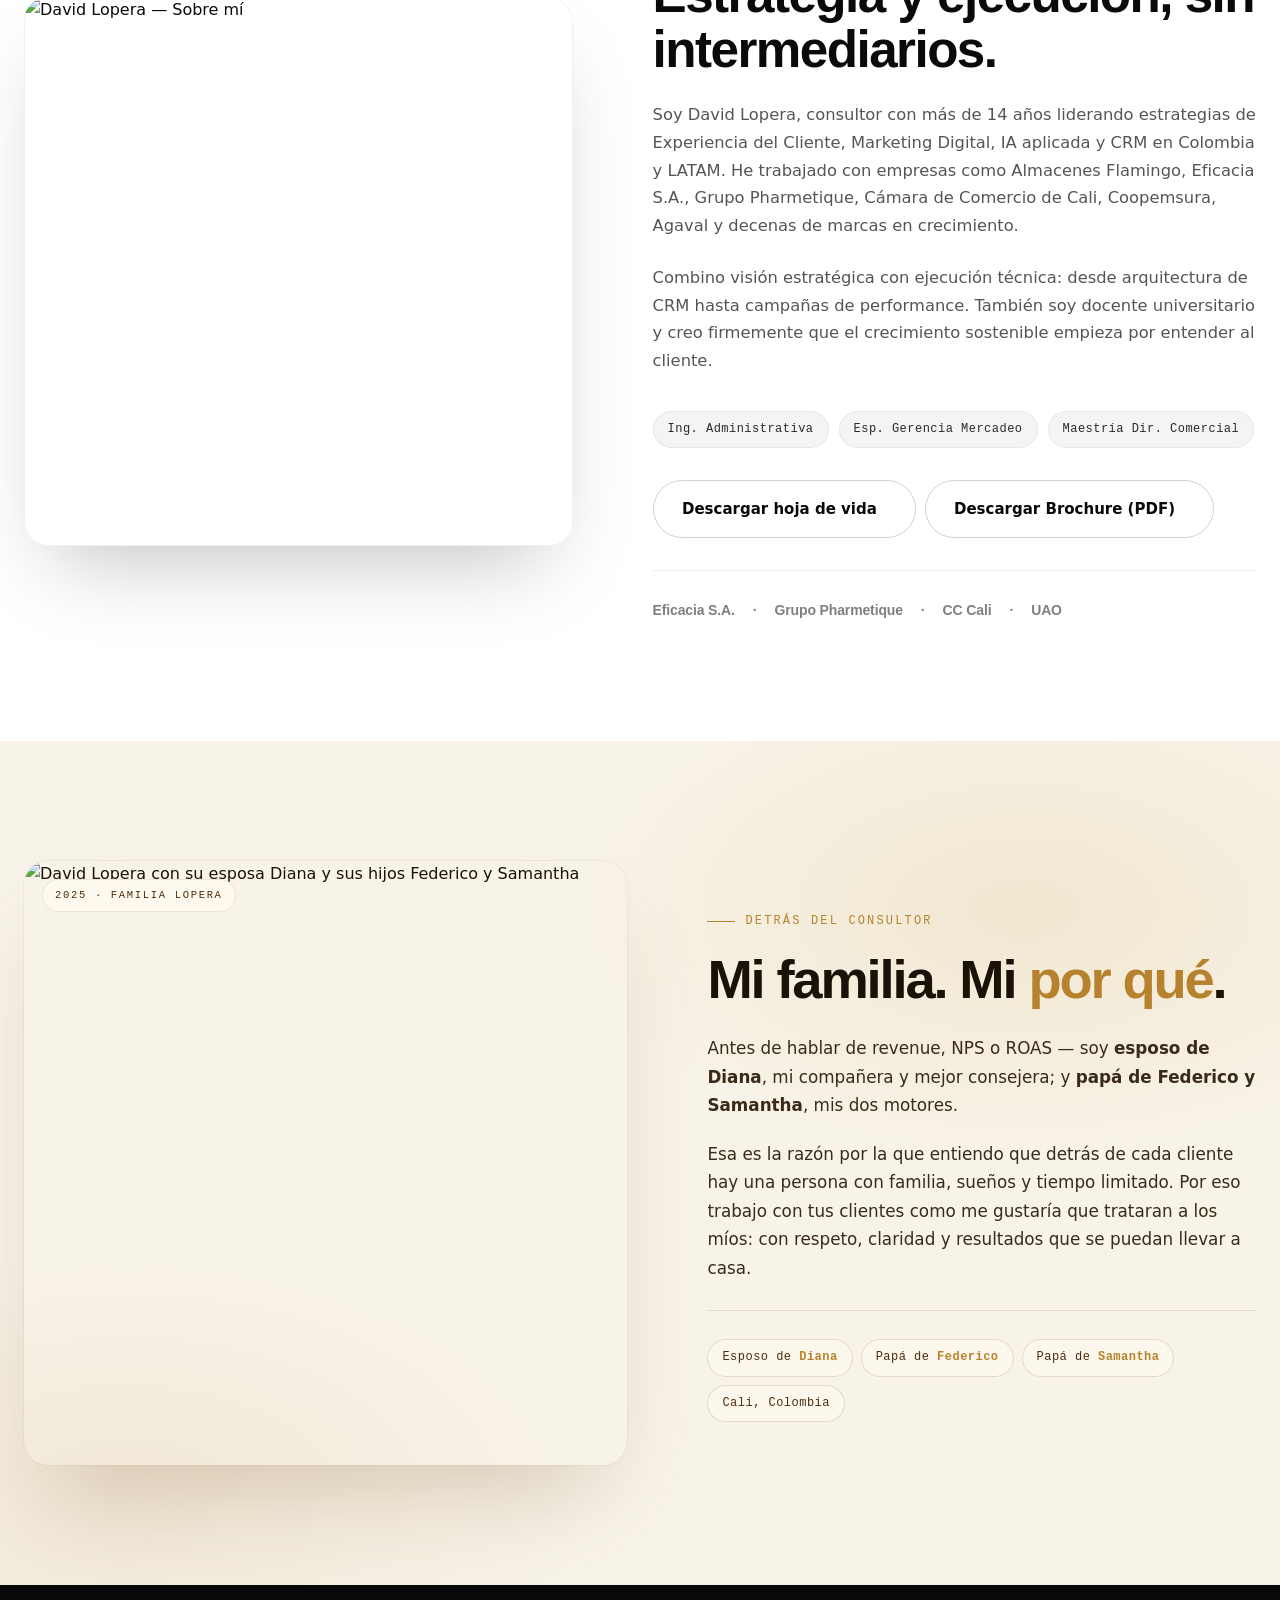
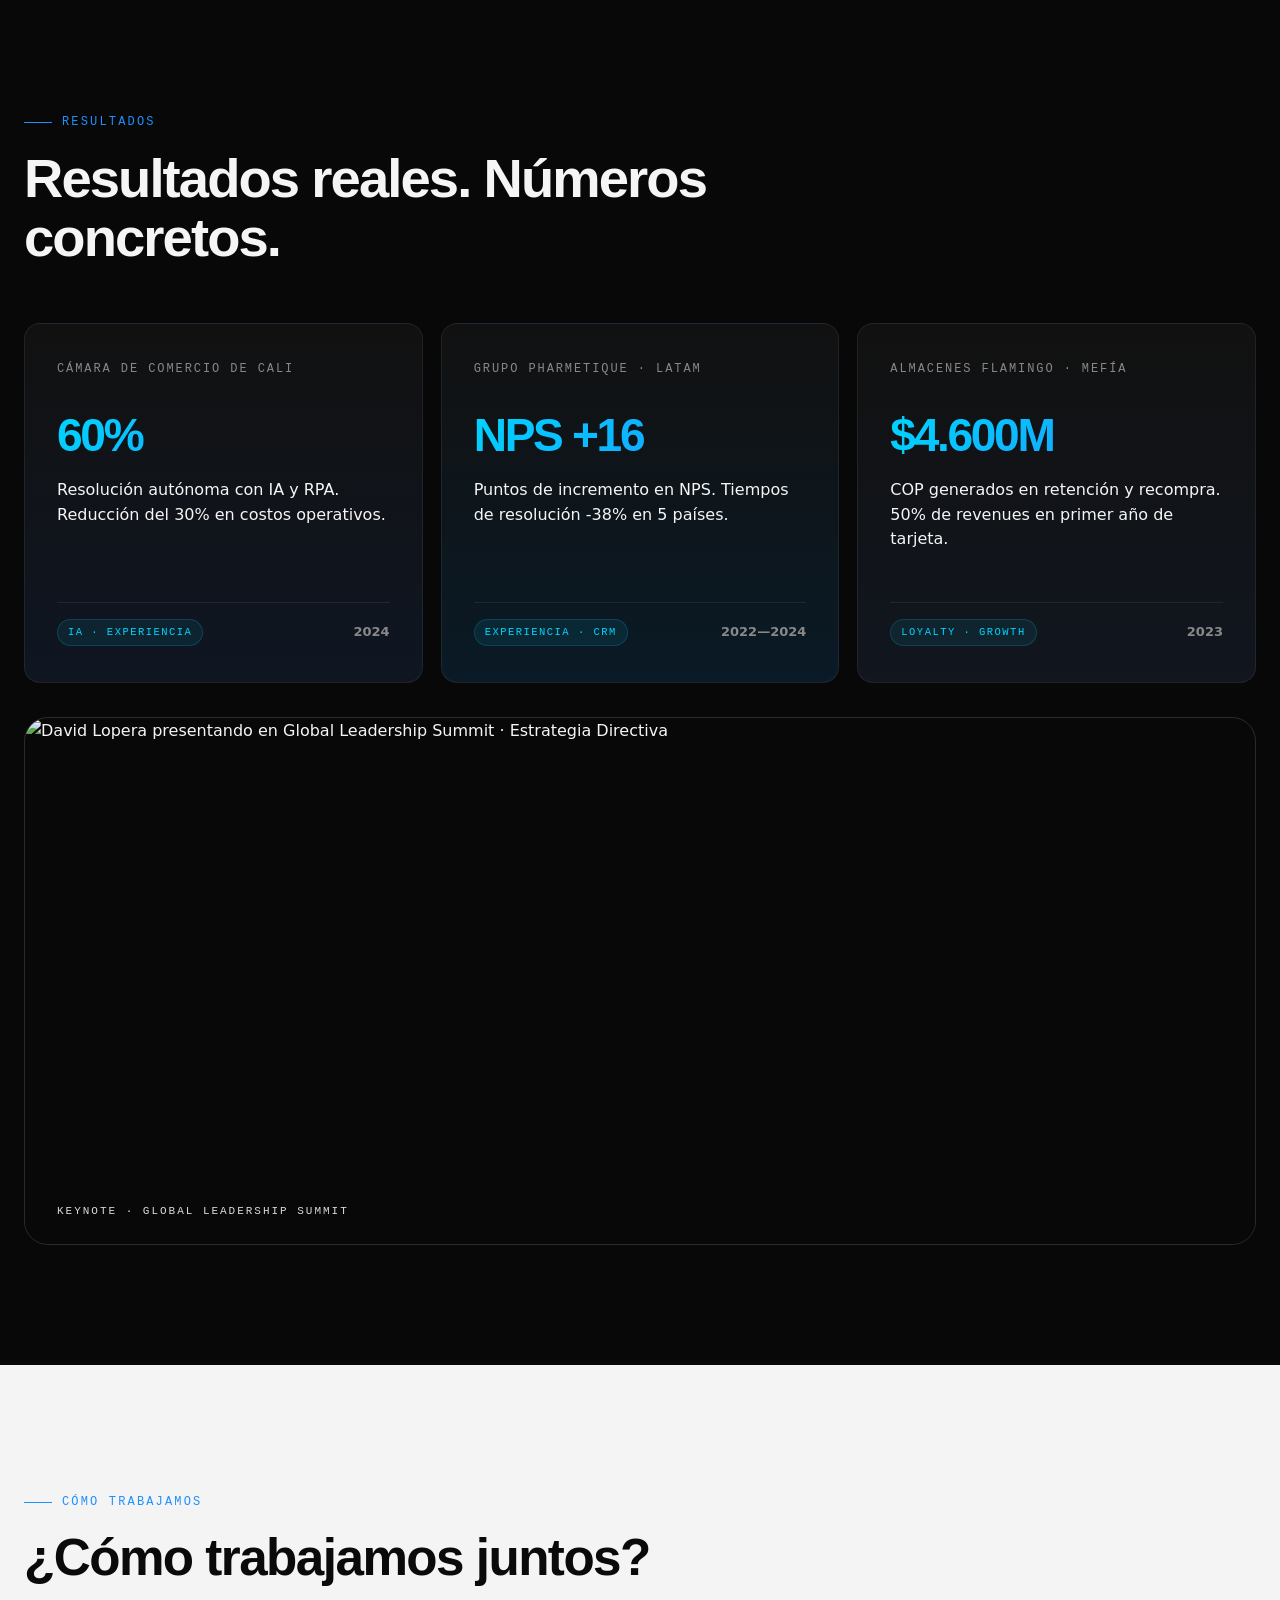
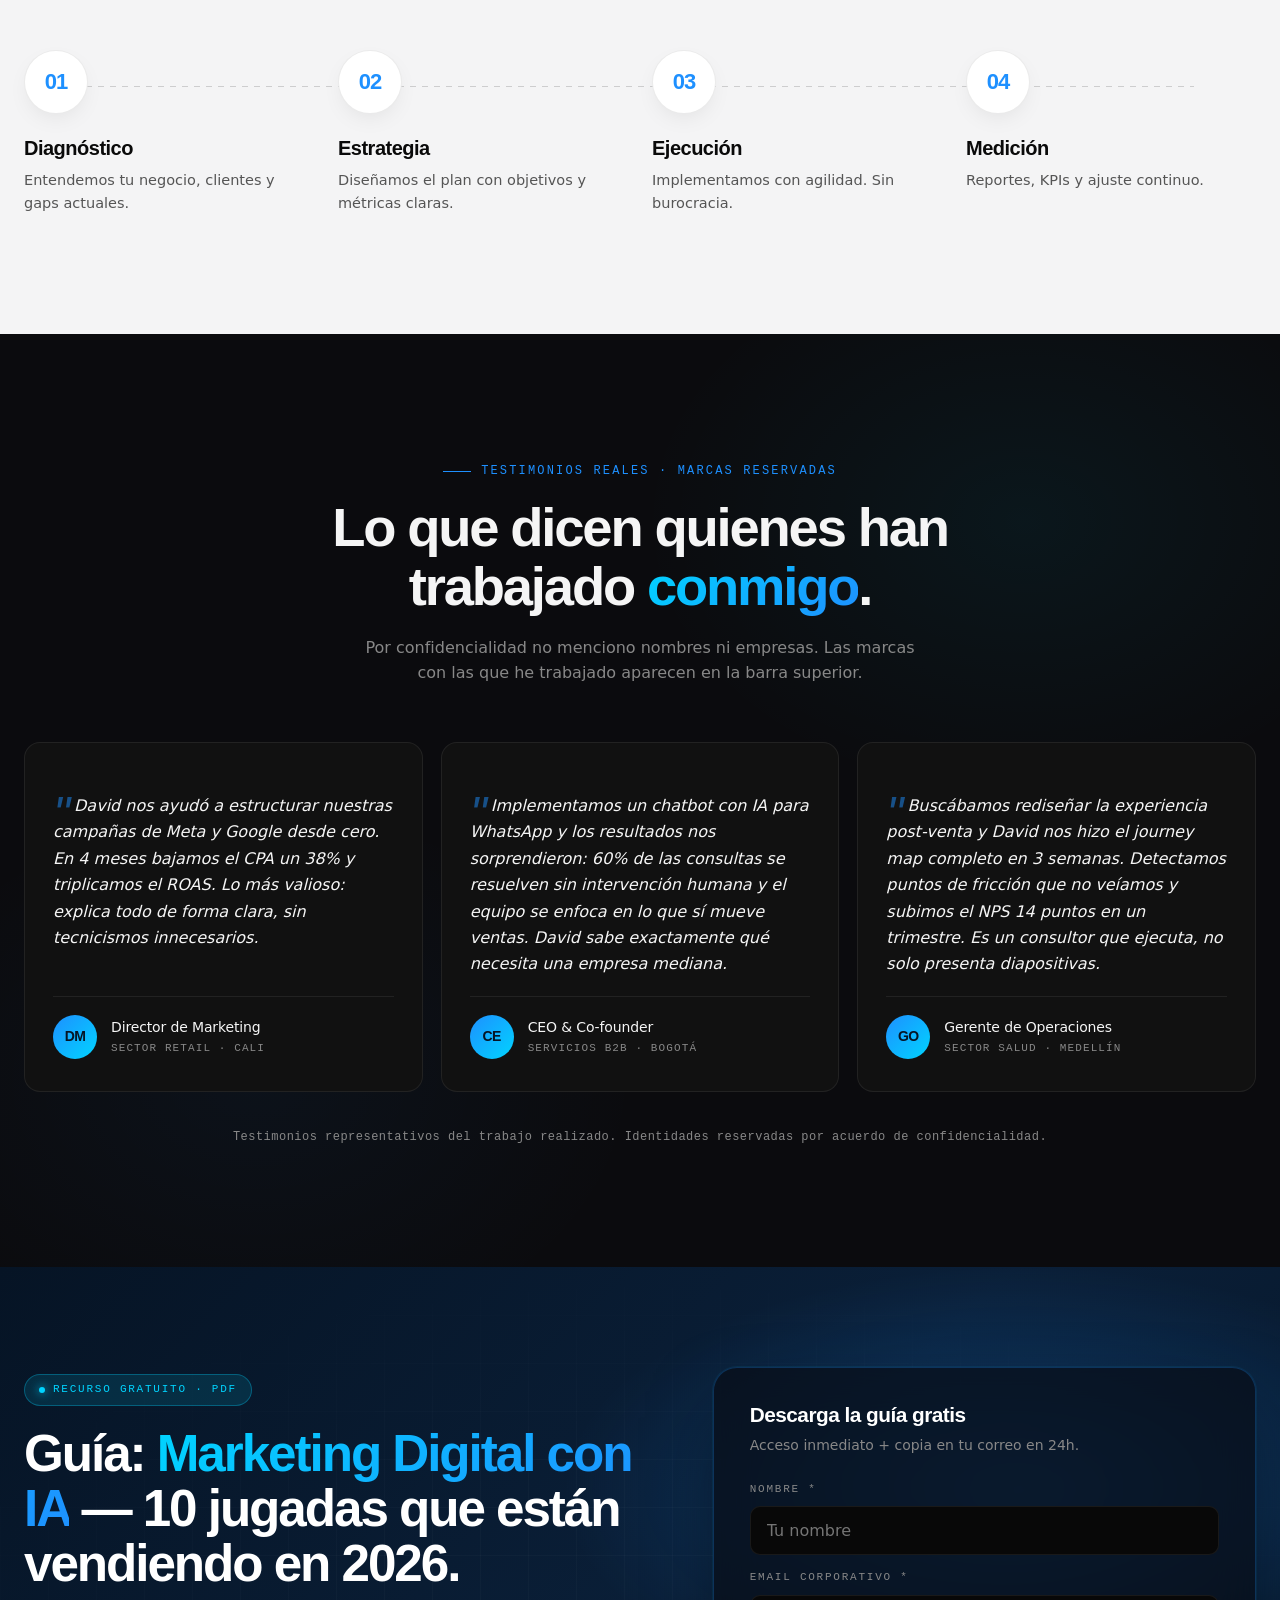
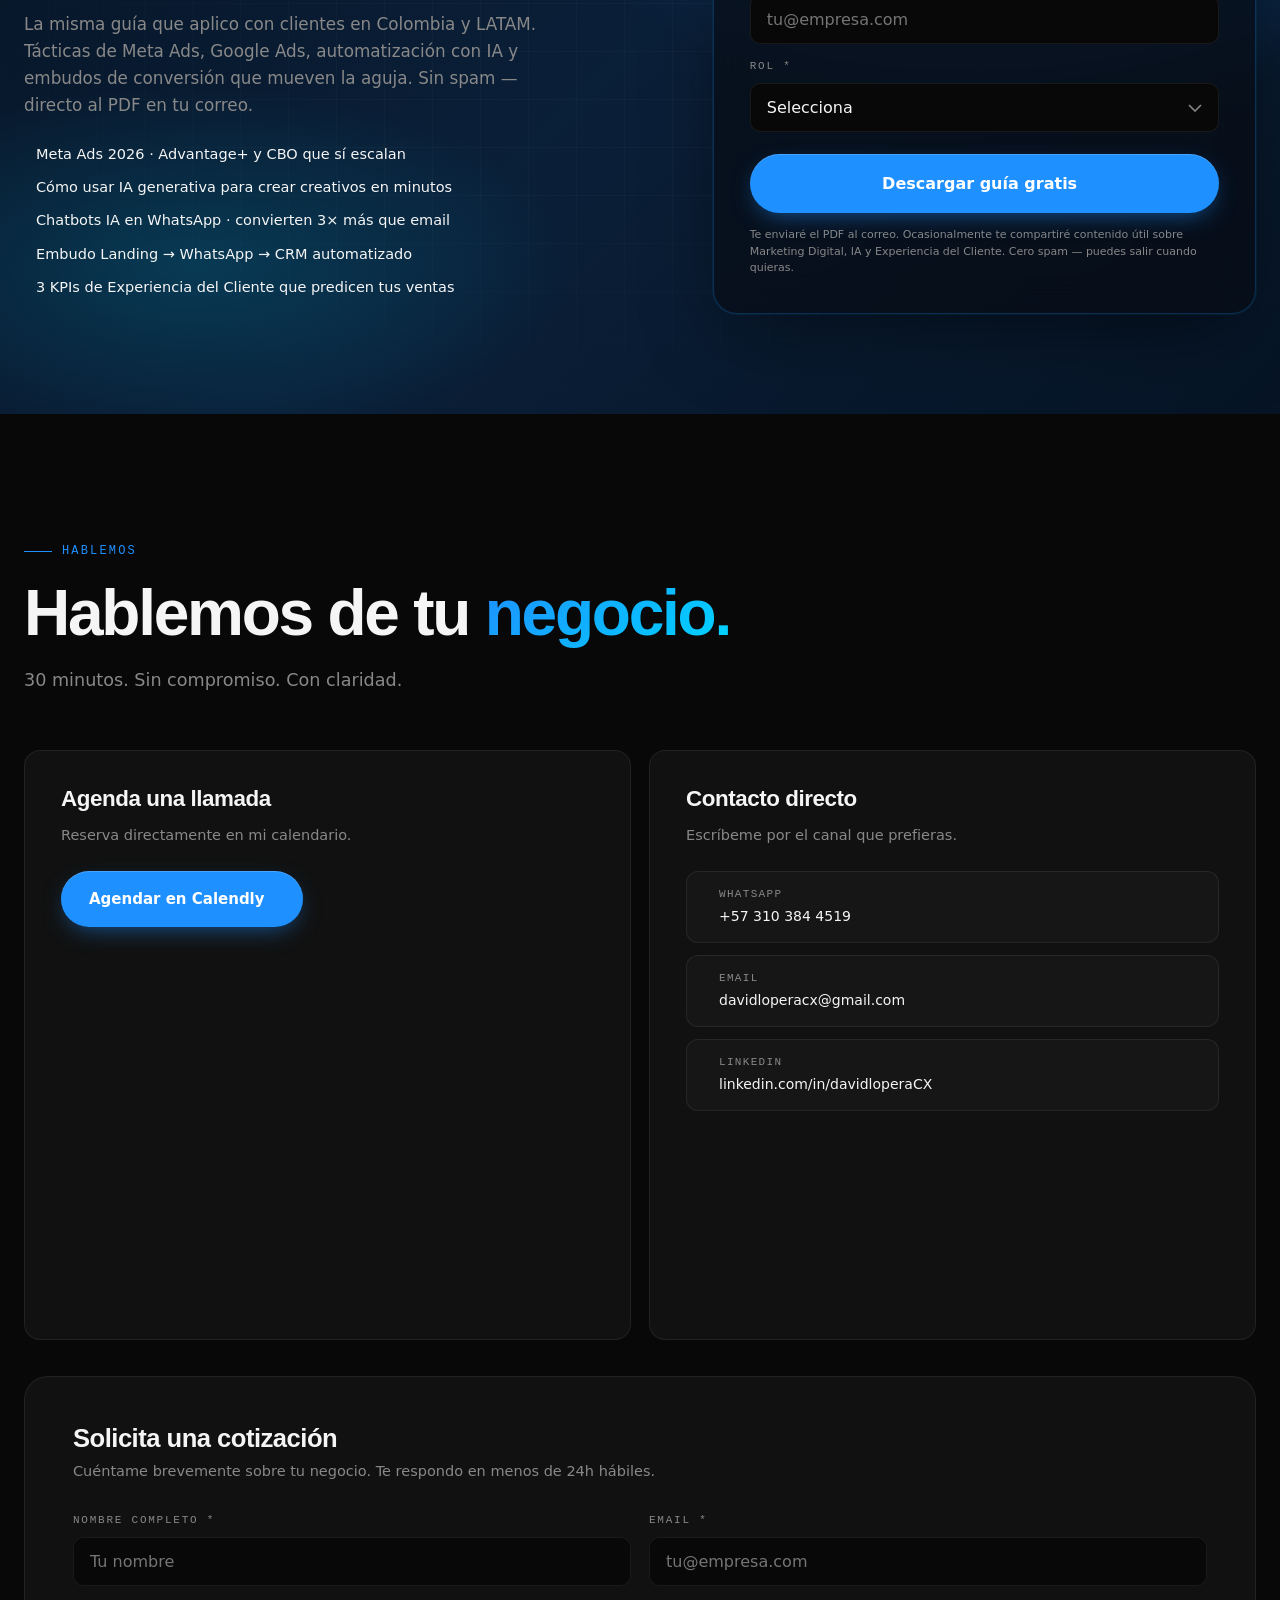
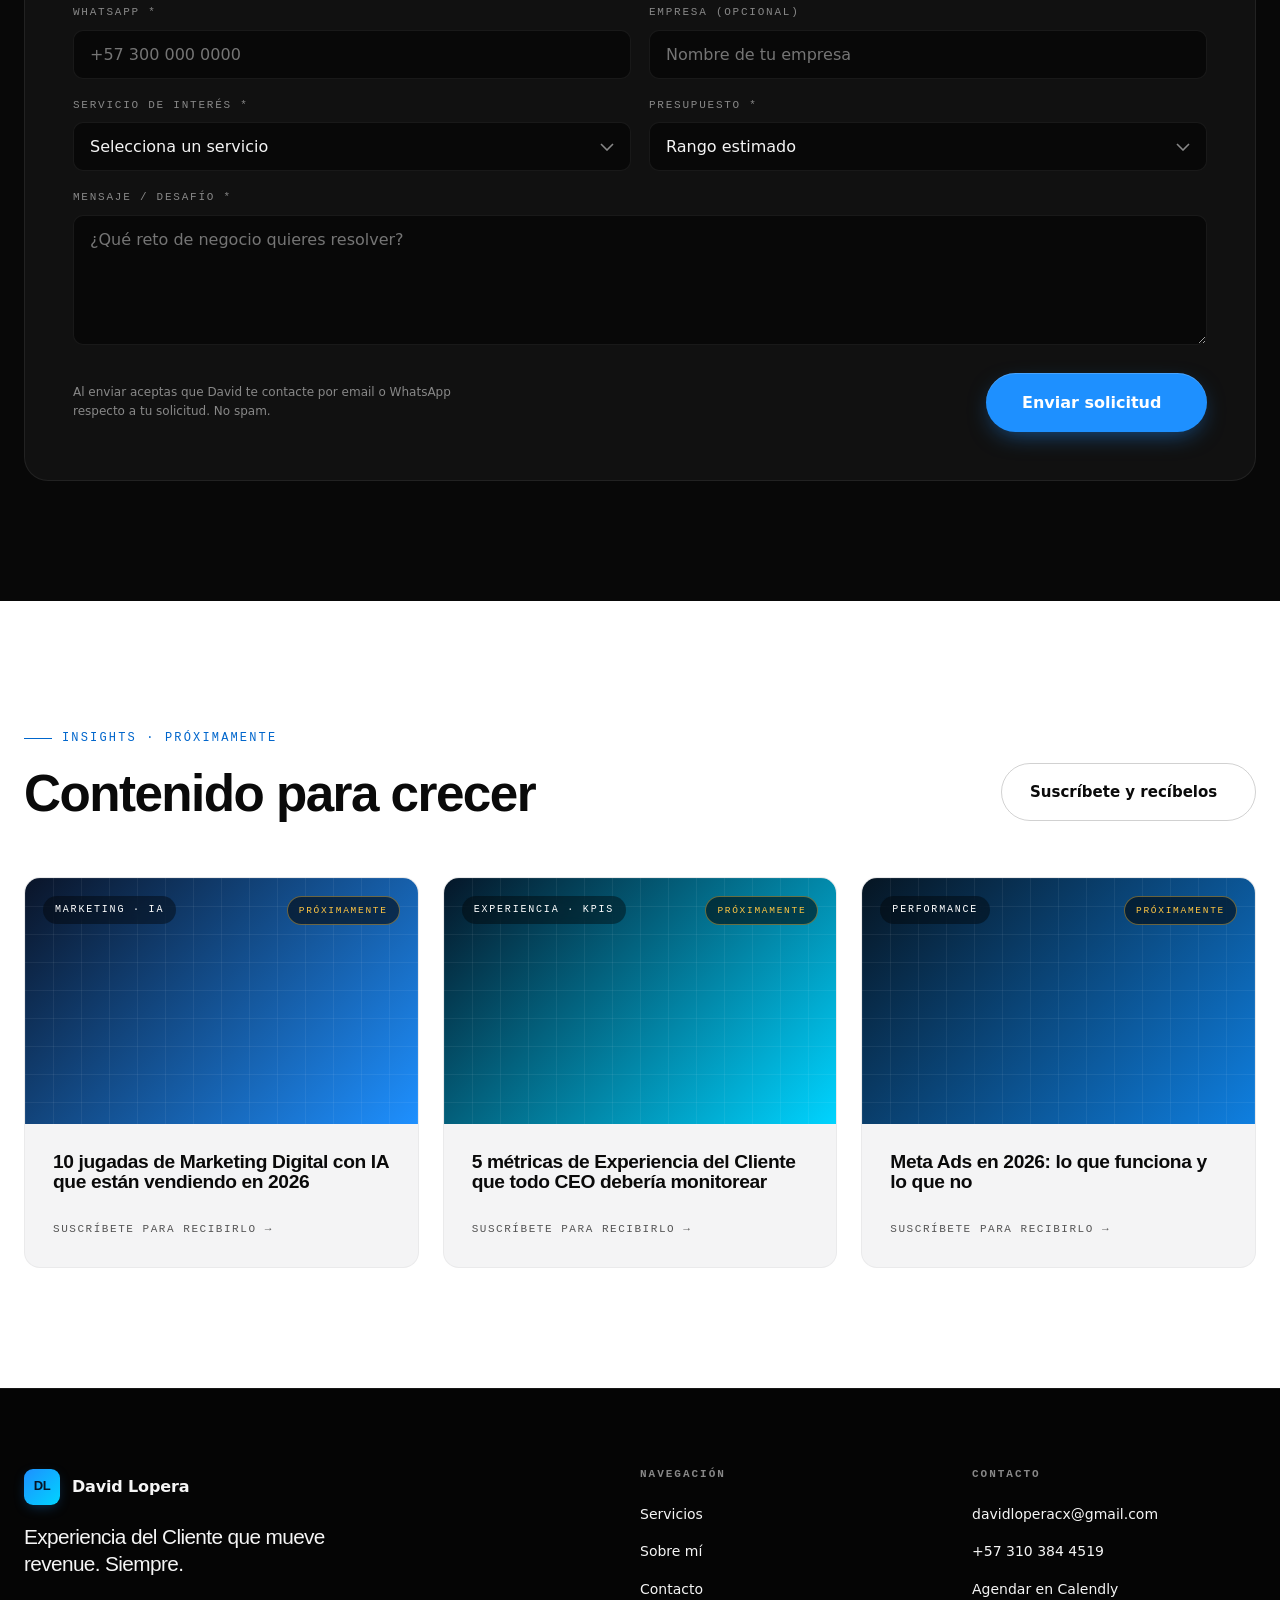
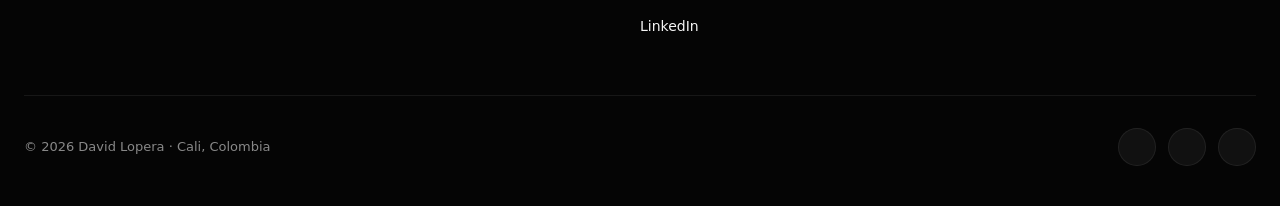
==== commit aeb9b112: "auto-commit for 9342d4a4-22d2-4640-95b5-7624cf5c27cd" ====
--- a/frontend/public/standalone.html
+++ b/frontend/public/standalone.html
@@ -1451,30 +1451,6 @@
       font-family: var(--font-mono);
       letter-spacing: 0.04em;
     }
-    .download-fab {
-      position: fixed;
-      bottom: 24px;
-      left: 24px;
-      z-index: 90;
-      background: rgba(17, 17, 17, 0.85);
-      border: 1px solid var(--border-strong);
-      border-radius: 999px;
-      padding: 10px 16px;
-      display: inline-flex;
-      align-items: center;
-      gap: 8px;
-      font-size: 12px;
-      color: var(--text-2);
-      backdrop-filter: blur(12px);
-      transition: all 260ms;
-      box-shadow: 0 8px 24px -8px rgba(0,0,0,0.4);
-    }
-    .download-fab:hover {
-      border-color: var(--accent);
-      color: var(--text);
-      transform: translateY(-2px);
-    }
-    @media (max-width: 600px) { .download-fab { display: none; } }
 
     /* ============================================
        WHATSAPP FAB (bottom-right, high priority)
@@ -1797,14 +1773,21 @@
        BROCHURE TEMPLATE (offscreen, A4 PDF)
        ============================================ */
     .brochure-template {
-      position: absolute;
-      left: -9999px;
+      position: fixed;
+      left: -10000px;
       top: 0;
       width: 794px; /* A4 width at 96dpi */
       background: #FFFFFF;
       color: #0A0A0A;
       font-family: 'Geist', system-ui, sans-serif;
       padding: 0;
+      z-index: -1;
+      opacity: 1;
+      visibility: visible;
+    }
+    .brochure-template.is-rendering {
+      left: 0;
+      visibility: visible;
     }
     .brochure-template * { box-sizing: border-box; }
     .br-page {
@@ -2634,7 +2617,7 @@
           <input type="hidden" name="_subject" value="📥 Lead Magnet: Guía Marketing Digital + IA 2026" />
           <input type="hidden" name="origen" value="Lead Magnet · Marketing Digital + IA" />
           <h3>Descarga la guía gratis</h3>
-          <p class="lm-sub">Te enviaré el PDF a tu correo en menos de 24h hábiles.</p>
+          <p class="lm-sub">Acceso inmediato + copia en tu correo en 24h.</p>
           <div class="field">
             <label for="lm-name">Nombre *</label>
             <input id="lm-name" name="nombre" type="text" required placeholder="Tu nombre" data-testid="lm-nombre" />
@@ -2902,7 +2885,7 @@
           </div>
         </div>
         <div class="br-cover-photo">
-          <img src="https://customer-assets.emergentagent.com/job_davidlopera-cx/artifacts/tvdo0y2p_4.png" alt="David Lopera" crossorigin="anonymous" />
+          <div style="width:100%; aspect-ratio:1/1; max-width:240px; background:linear-gradient(135deg, #0A0A0A 0%, #2D1B69 100%); border-radius:20px; display:flex; align-items:center; justify-content:center; color:#fff; font-family:'Geist Mono', monospace; font-size:64px; font-weight:700; letter-spacing:-0.04em;">DL</div>
         </div>
       </div>
 
@@ -3013,12 +2996,6 @@
       <path d="M17.472 14.382c-.297-.149-1.758-.867-2.03-.967-.273-.099-.471-.148-.67.15-.197.297-.767.966-.94 1.164-.173.199-.347.223-.644.075-.297-.15-1.255-.463-2.39-1.475-.883-.788-1.48-1.761-1.653-2.059-.173-.297-.018-.458.13-.606.134-.133.298-.347.446-.52.149-.174.198-.298.297-.497.099-.198.05-.371-.025-.52-.075-.149-.669-1.612-.916-2.207-.242-.579-.487-.5-.669-.51-.173-.008-.371-.01-.57-.01-.198 0-.52.074-.792.372-.272.297-1.04 1.016-1.04 2.479 0 1.462 1.065 2.875 1.213 3.074.149.198 2.096 3.2 5.077 4.487.71.306 1.263.489 1.694.625.712.227 1.36.195 1.871.118.571-.085 1.758-.719 2.006-1.413.248-.694.248-1.289.173-1.413-.074-.124-.272-.198-.57-.347m-5.421 7.403h-.004a9.87 9.87 0 01-5.031-1.378l-.361-.214-3.741.982.998-3.648-.235-.374a9.86 9.86 0 01-1.51-5.26c.001-5.45 4.436-9.884 9.888-9.884 2.64 0 5.122 1.03 6.988 2.898a9.825 9.825 0 012.893 6.994c-.003 5.45-4.437 9.884-9.885 9.884m8.413-18.297A11.815 11.815 0 0012.05 0C5.495 0 .16 5.335.157 11.892c0 2.096.547 4.142 1.588 5.945L.057 24l6.305-1.654a11.882 11.882 0 005.683 1.448h.005c6.554 0 11.89-5.335 11.893-11.893a11.821 11.821 0 00-3.48-8.413Z"/>
     </svg>
     <span class="wa-tooltip">Chatea conmigo · Respondo en minutos</span>
-  </a>
-
-  <!-- Download FAB -->
-  <a href="/standalone.html" download="david-lopera-landing.html" class="download-fab" data-testid="download-fab" title="Descarga el archivo HTML standalone">
-    <i data-lucide="download" width="14" height="14"></i>
-    <span>Descargar HTML</span>
   </a>
 
   <!-- Calendly script -->
@@ -3119,6 +3096,11 @@
     });
 
     // 4.5) Lead Magnet form submit
+    // CONFIG: Cuando tengas Brevo, reemplaza BREVO_LIST_FORM_URL por el URL de tu form de Brevo
+    // Mientras tanto, sigue enviando a FormSpree (ya configurado abajo) + abre la guía en nueva pestaña.
+    const BREVO_LIST_FORM_URL = ''; // ← cuando lo tengas: 'https://abc.sendinblue.com/forms/abc/abc'
+    const GUIDE_URL = '/guia-marketing-digital-ia-2026.html';
+
     const lmForm = document.getElementById('lm-form');
     const lmStatus = document.getElementById('lm-status');
     if (lmForm) {
@@ -3126,18 +3108,35 @@
         e.preventDefault();
         lmStatus.classList.remove('show', 'success', 'error');
         const data = new FormData(lmForm);
+
         try {
-          const res = await fetch(lmForm.action, {
+          // 1) Submit to FormSpree (always — backup + alerta a David)
+          const fsRes = await fetch(lmForm.action, {
             method: 'POST',
             body: data,
             headers: { Accept: 'application/json' }
           });
-          if (res.ok) {
-            lmStatus.textContent = '✓ Listo · revisa tu correo en menos de 24h';
+
+          // 2) (Opcional) Submit a Brevo si está configurado
+          if (BREVO_LIST_FORM_URL) {
+            try {
+              const brevoData = new FormData();
+              brevoData.append('EMAIL', data.get('email'));
+              brevoData.append('FIRSTNAME', data.get('nombre'));
+              brevoData.append('ROLE', data.get('rol'));
+              brevoData.append('OPT_IN', '1');
+              await fetch(BREVO_LIST_FORM_URL, { method: 'POST', body: brevoData, mode: 'no-cors' });
+            } catch (brevoErr) { console.warn('Brevo backup failed', brevoErr); }
+          }
+
+          if (fsRes.ok) {
+            lmStatus.textContent = '✓ Listo · abriendo guía en nueva pestaña...';
             lmStatus.classList.add('show', 'success');
             lmForm.reset();
+            // 3) Abrir la guía completa en nueva pestaña
+            setTimeout(() => { window.open(GUIDE_URL, '_blank', 'noopener'); }, 600);
           } else {
-            throw new Error('FormSpree responded ' + res.status);
+            throw new Error('FormSpree responded ' + fsRes.status);
           }
         } catch (err) {
           lmStatus.textContent = '⚠ Error · intenta de nuevo';
@@ -3174,8 +3173,12 @@
         brochureBtn.disabled = true;
         brochureLabel.textContent = 'Generando PDF...';
 
-        // Make template visible for rendering (still offscreen via left:-9999px)
+        // Make template visible for rendering (offscreen but in viewport)
+        brochureTpl.classList.add('is-rendering');
         brochureTpl.style.display = 'block';
+
+        // Wait a tick for layout to settle
+        await new Promise(r => setTimeout(r, 200));
 
         const opt = {
           margin: 0,
@@ -3184,9 +3187,13 @@
           html2canvas: {
             scale: 2,
             useCORS: true,
-            allowTaint: false,
+            allowTaint: true,
             backgroundColor: '#FFFFFF',
-            logging: false
+            logging: false,
+            width: 794,
+            windowWidth: 794,
+            scrollX: 0,
+            scrollY: 0
           },
           jsPDF: { unit: 'mm', format: 'a4', orientation: 'portrait', compress: true },
           pagebreak: { mode: ['css', 'legacy'] }
@@ -3200,6 +3207,8 @@
           brochureLabel.textContent = '⚠ Error · reintenta';
         } finally {
           brochureBtn.disabled = false;
+          brochureTpl.classList.remove('is-rendering');
+          brochureTpl.style.display = '';
           setTimeout(() => { brochureLabel.textContent = 'Descargar Brochure (PDF)'; }, 2400);
         }
       });
@@ -3207,19 +3216,3 @@
   </script>
 </body>
 </html>
-indow.lucide) lucide.createIcons();
-  </script>
-</body>
-</html>
-Timeout(() => { brochureLabel.textContent = 'Descargar Brochure (PDF)'; }, 2400);
-        }
-      });
-    }
-  </script>
-</body>
-</html>
-indow.lucide) lucide.createIcons();
-  </script>
-</body>
-</html>
-html>
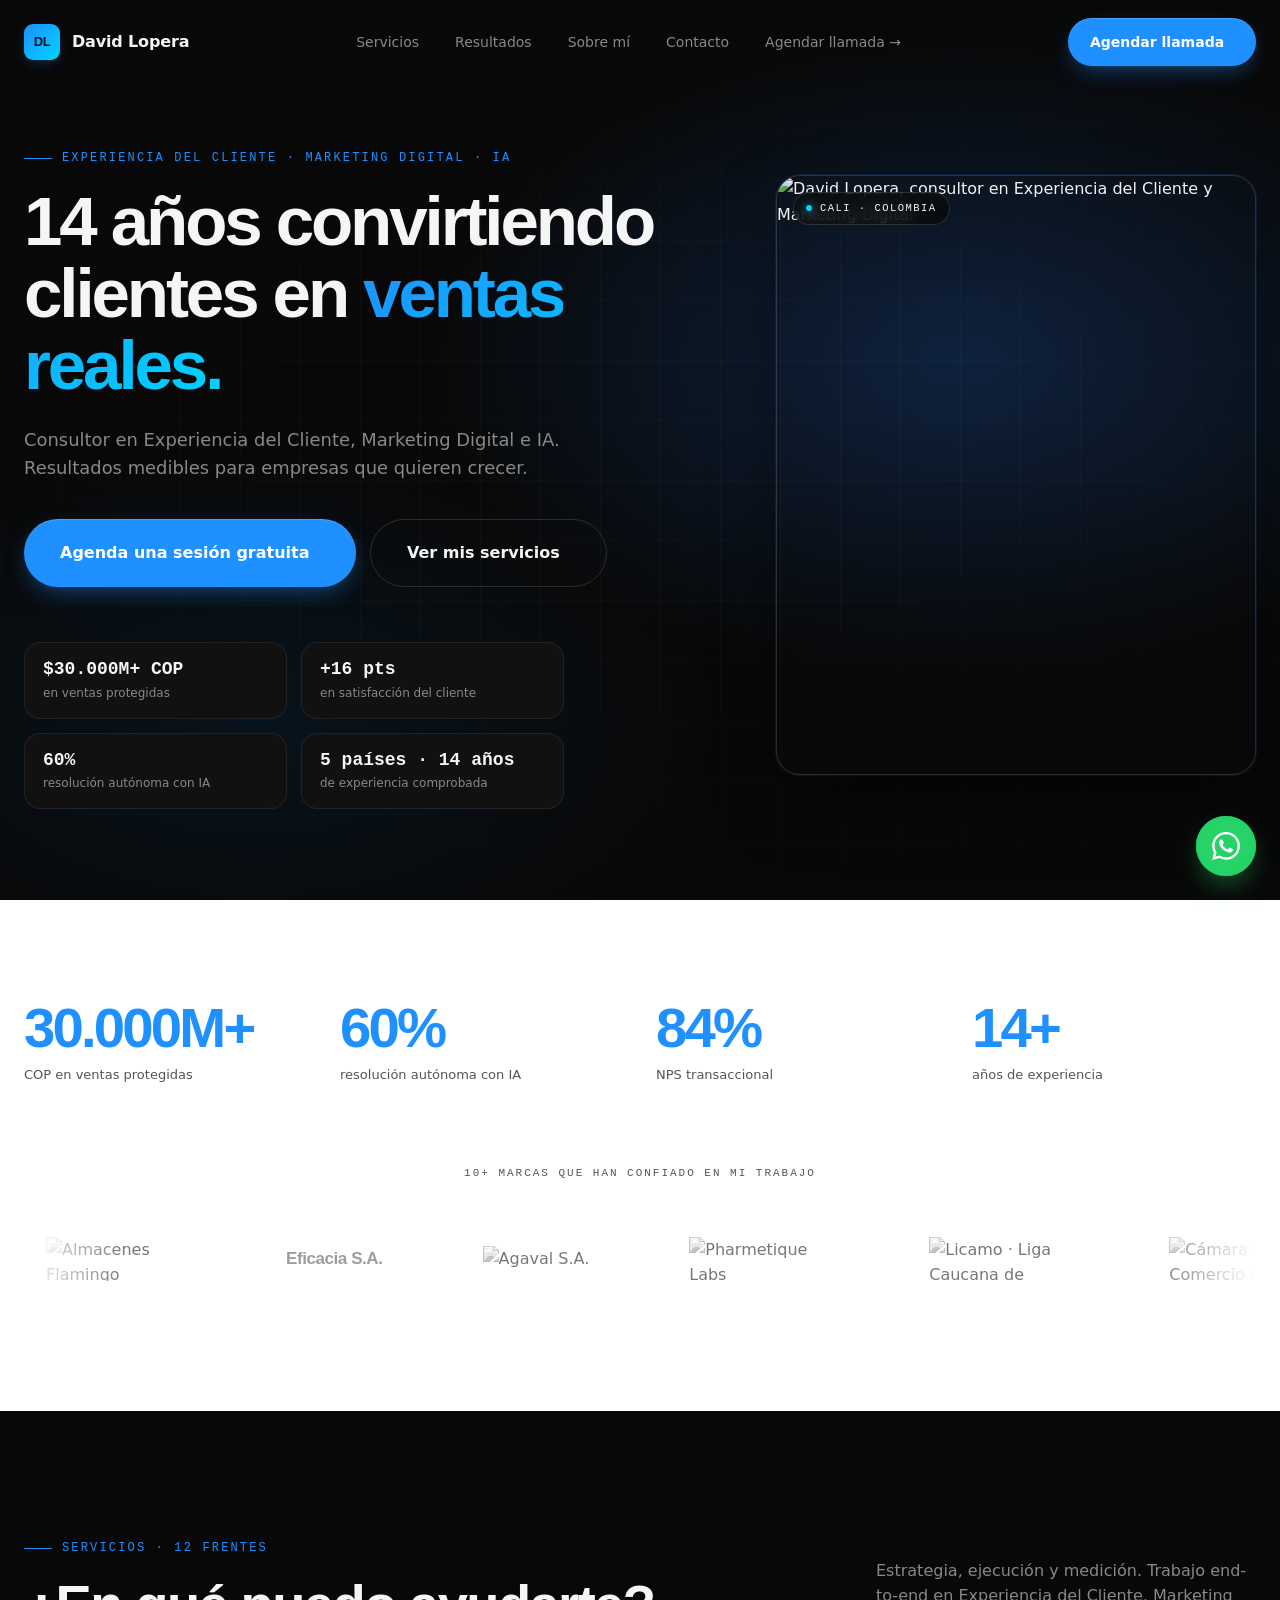
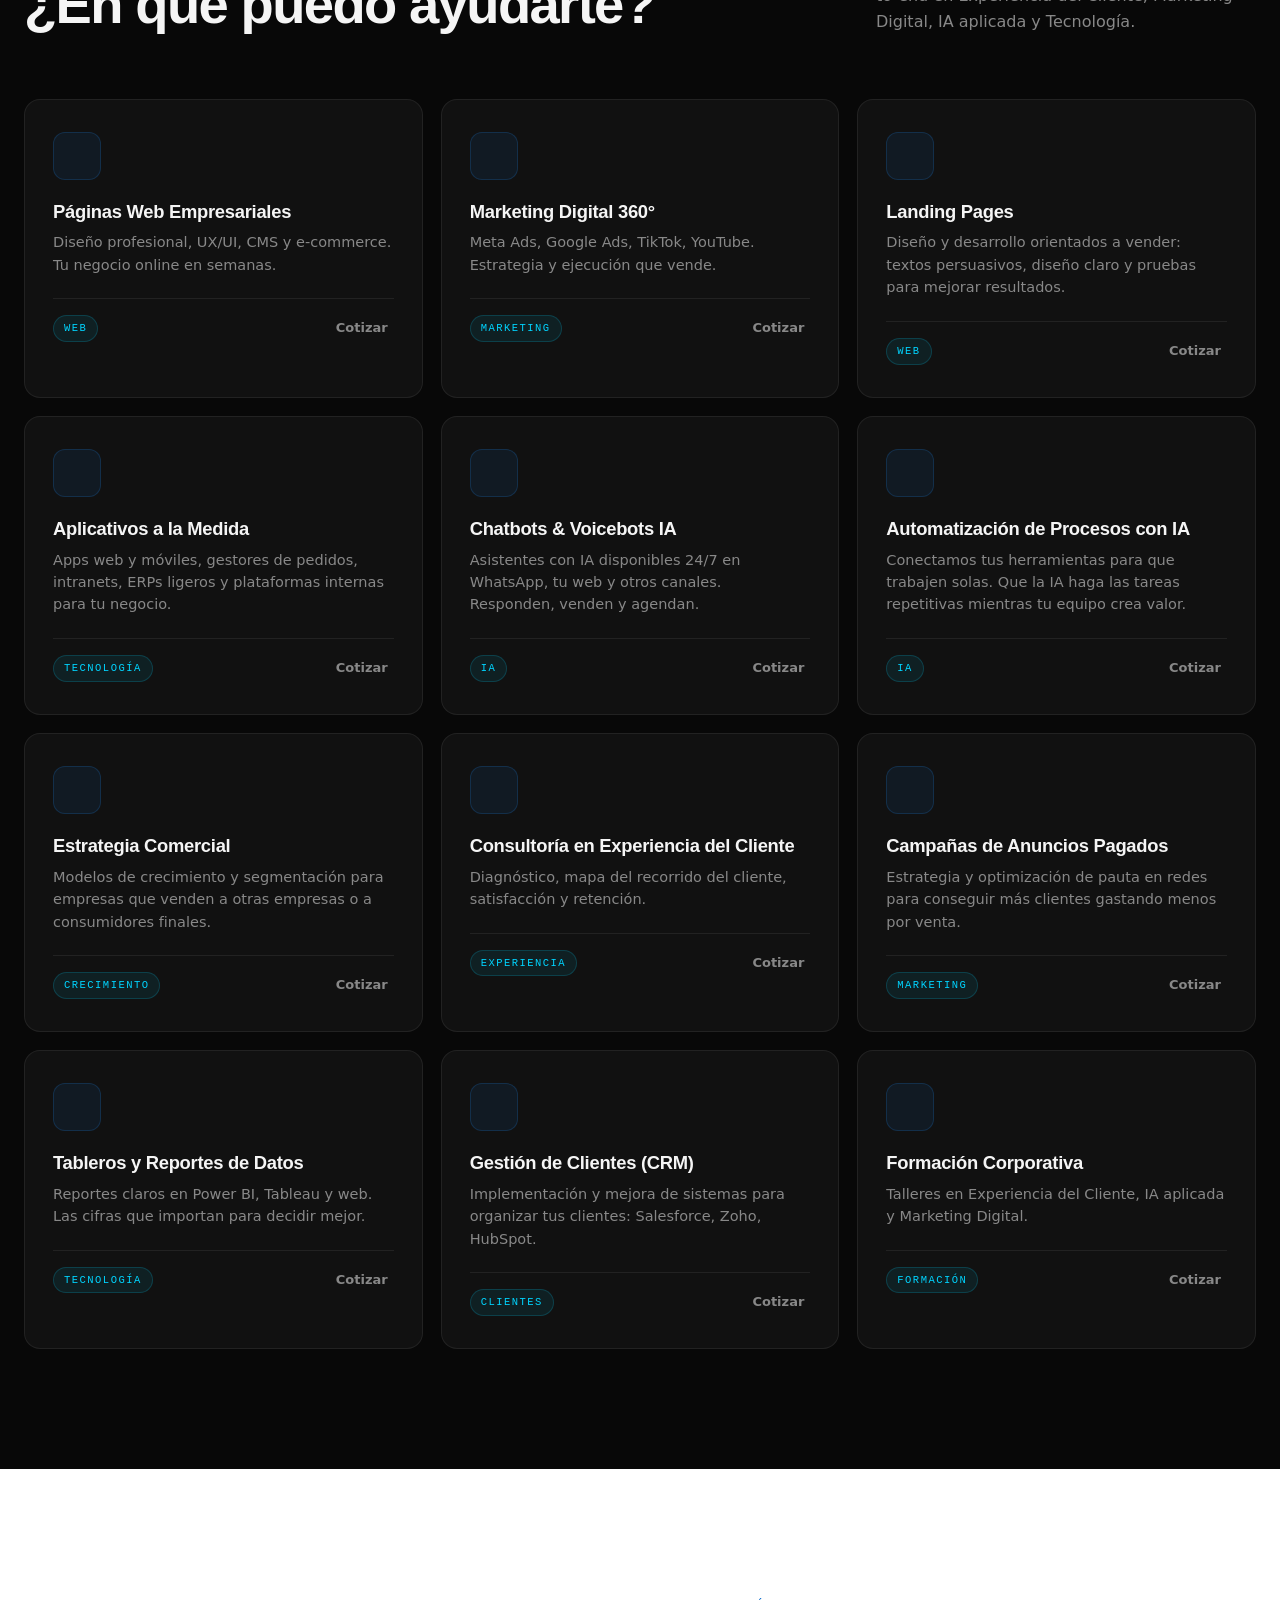
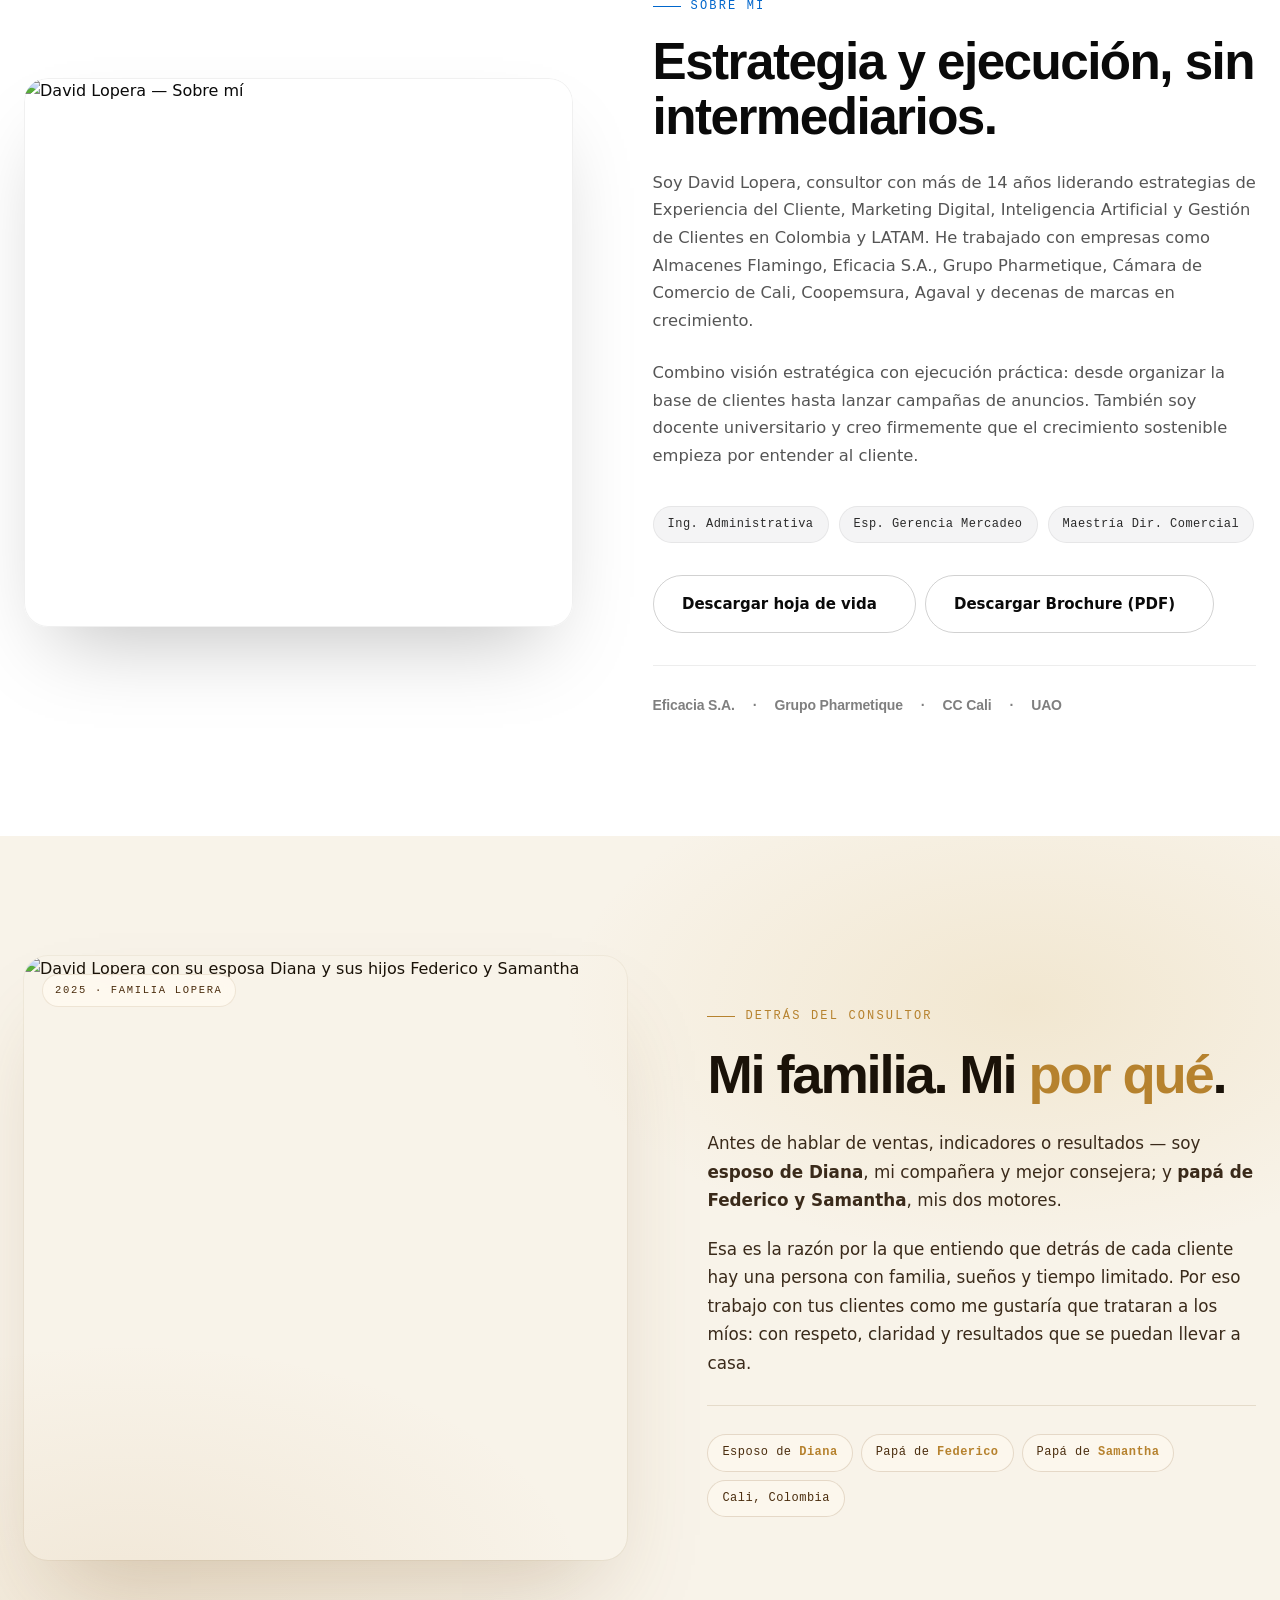
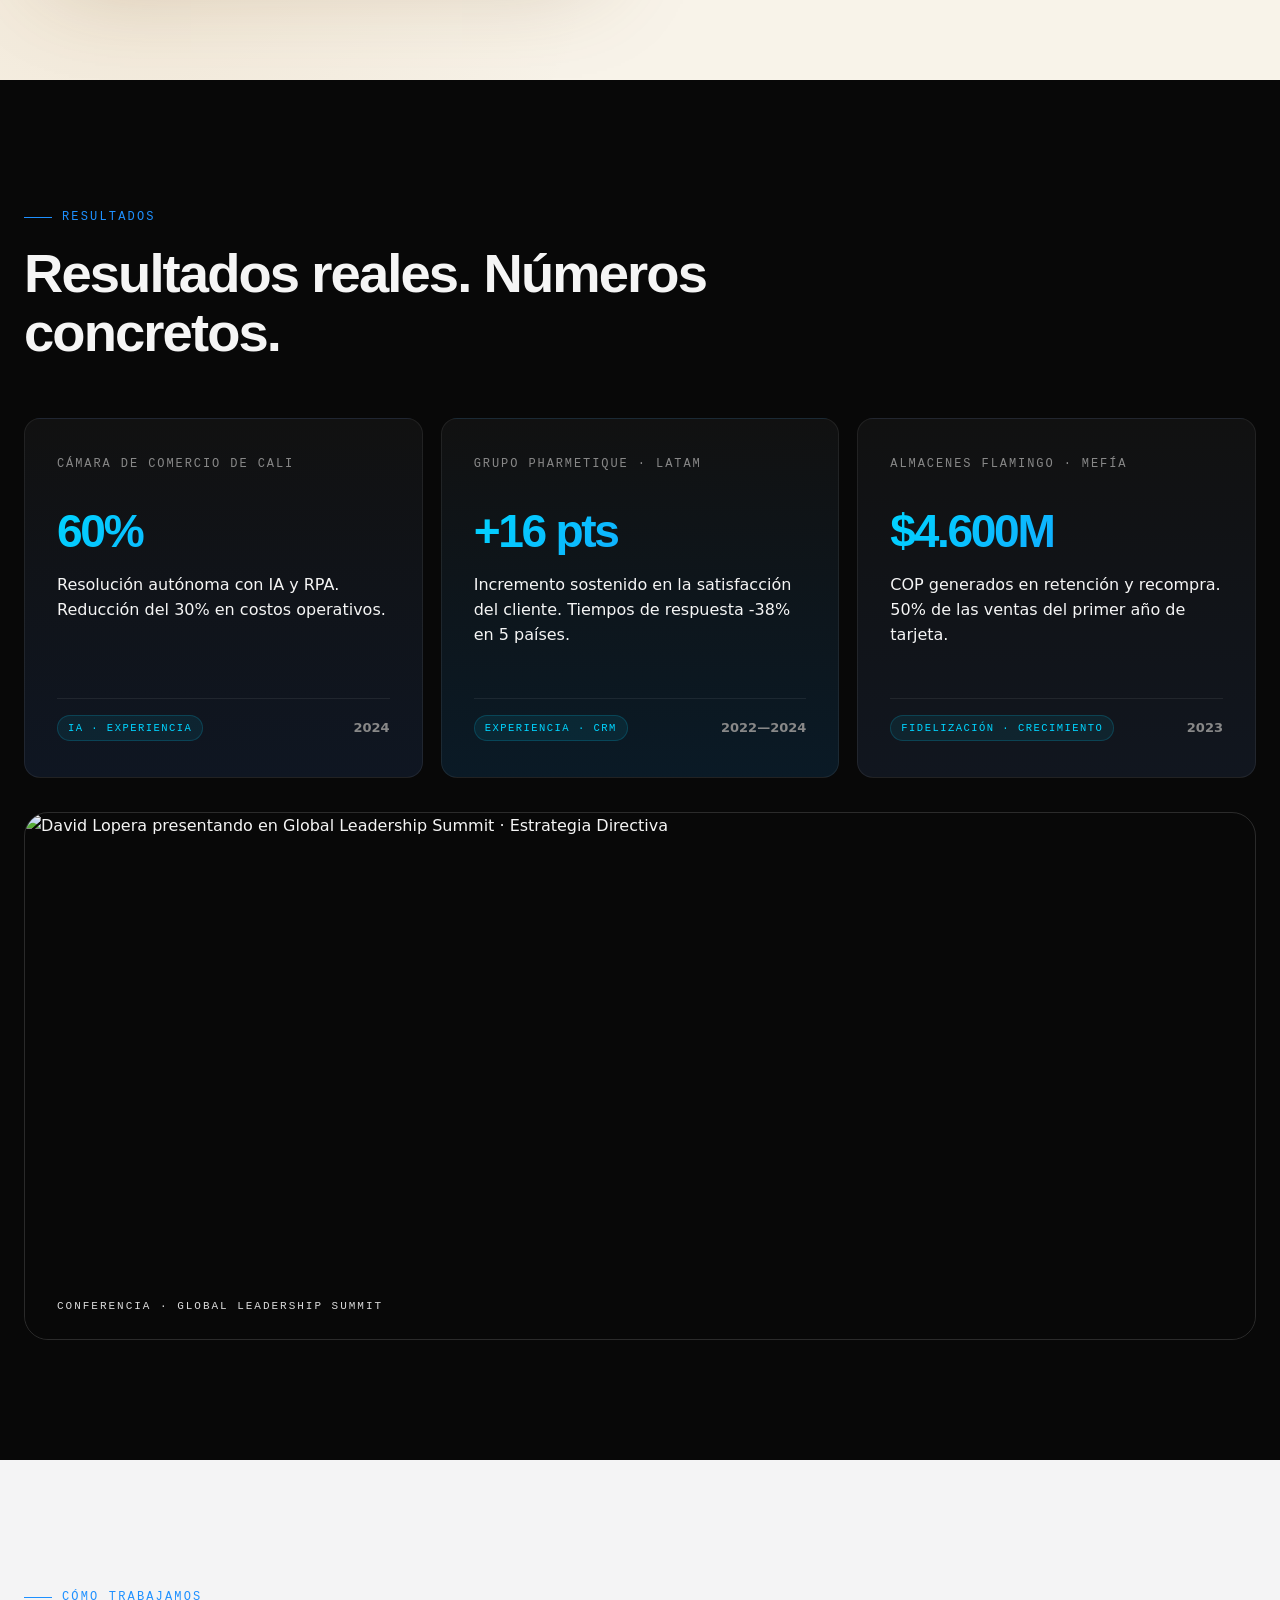
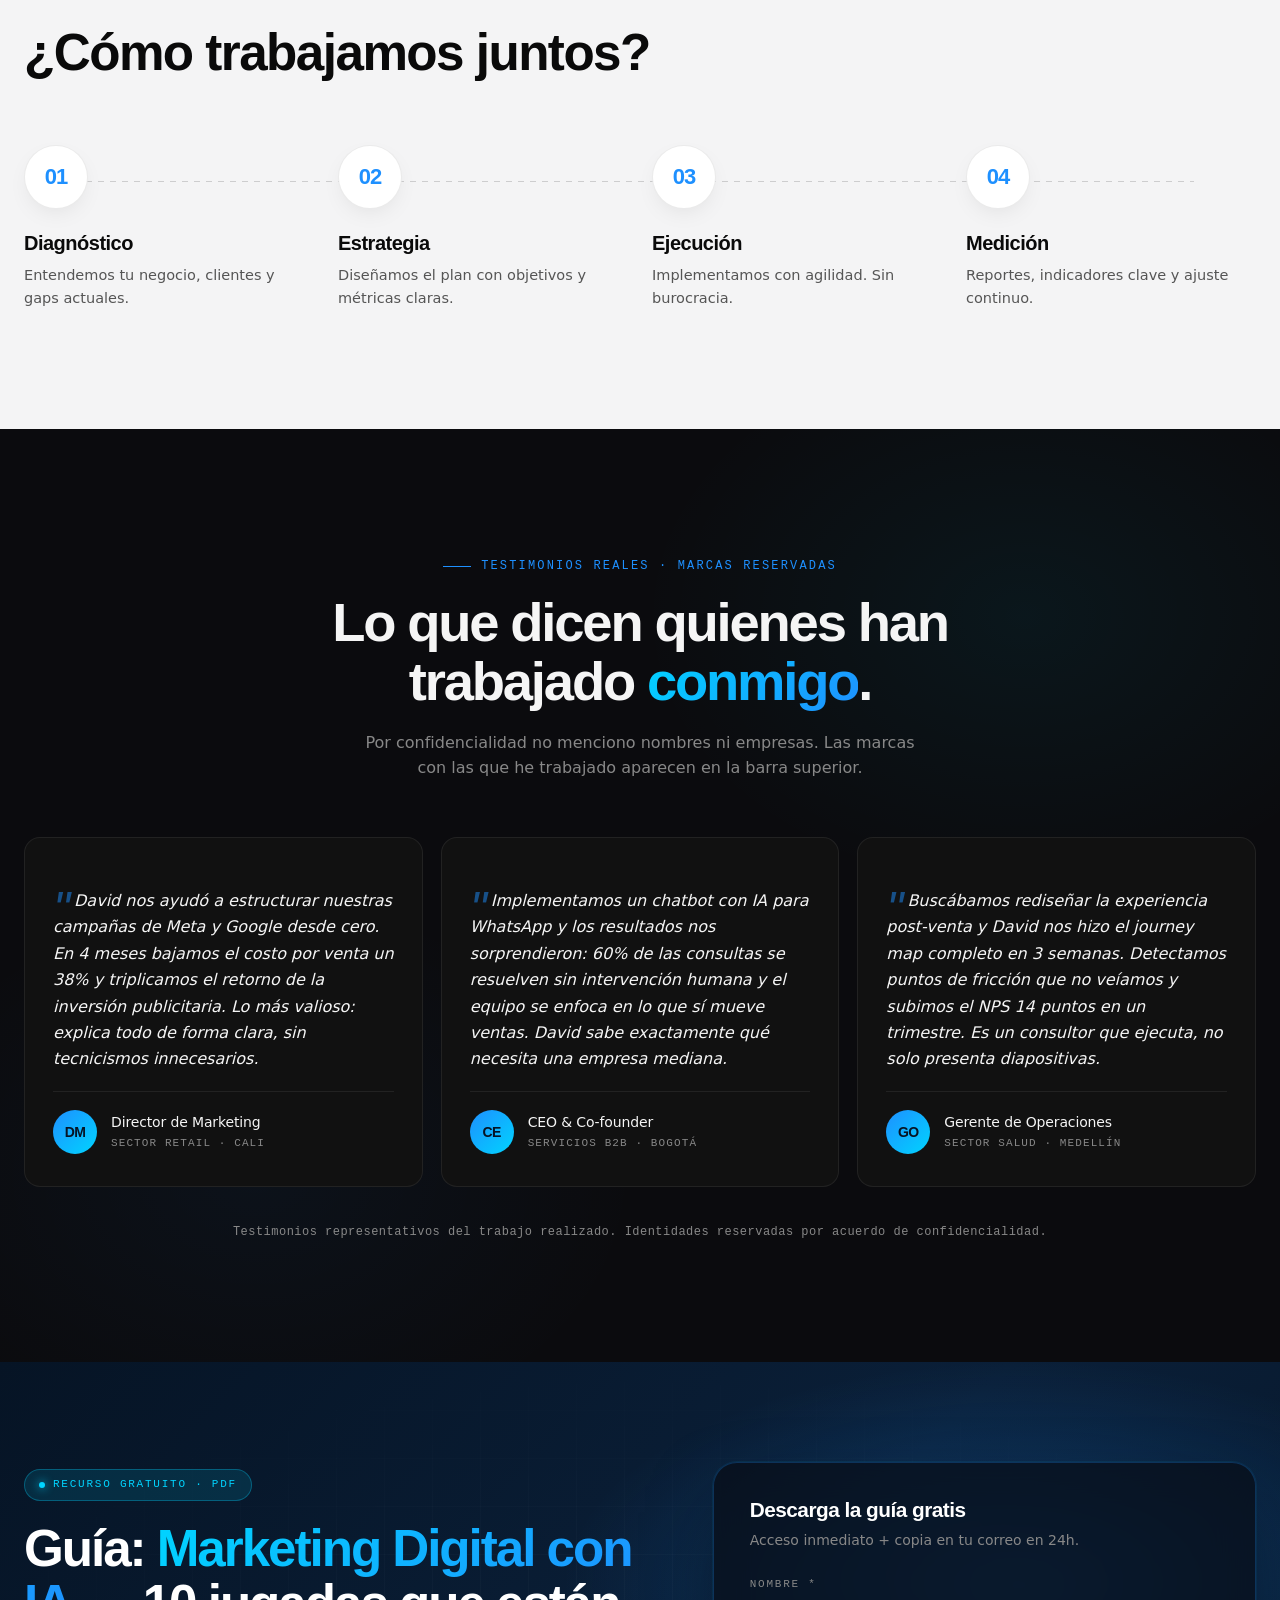
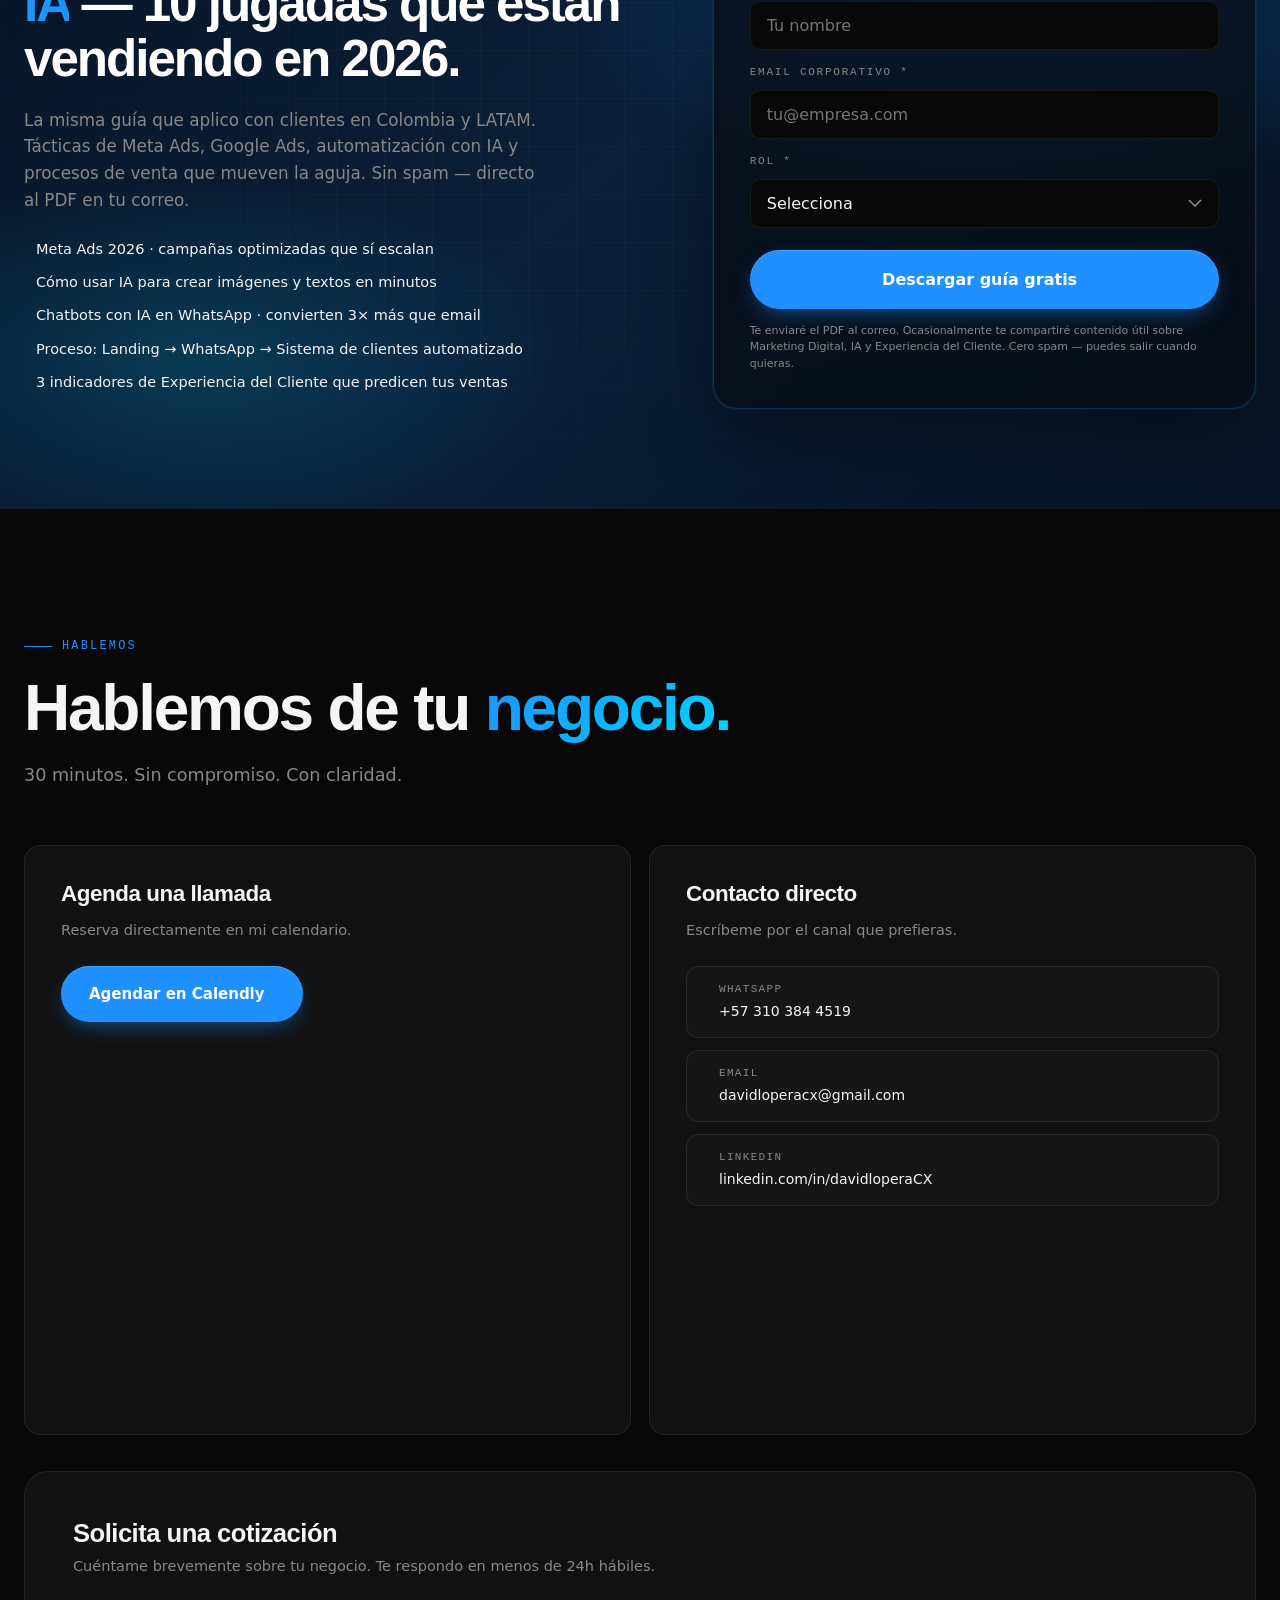
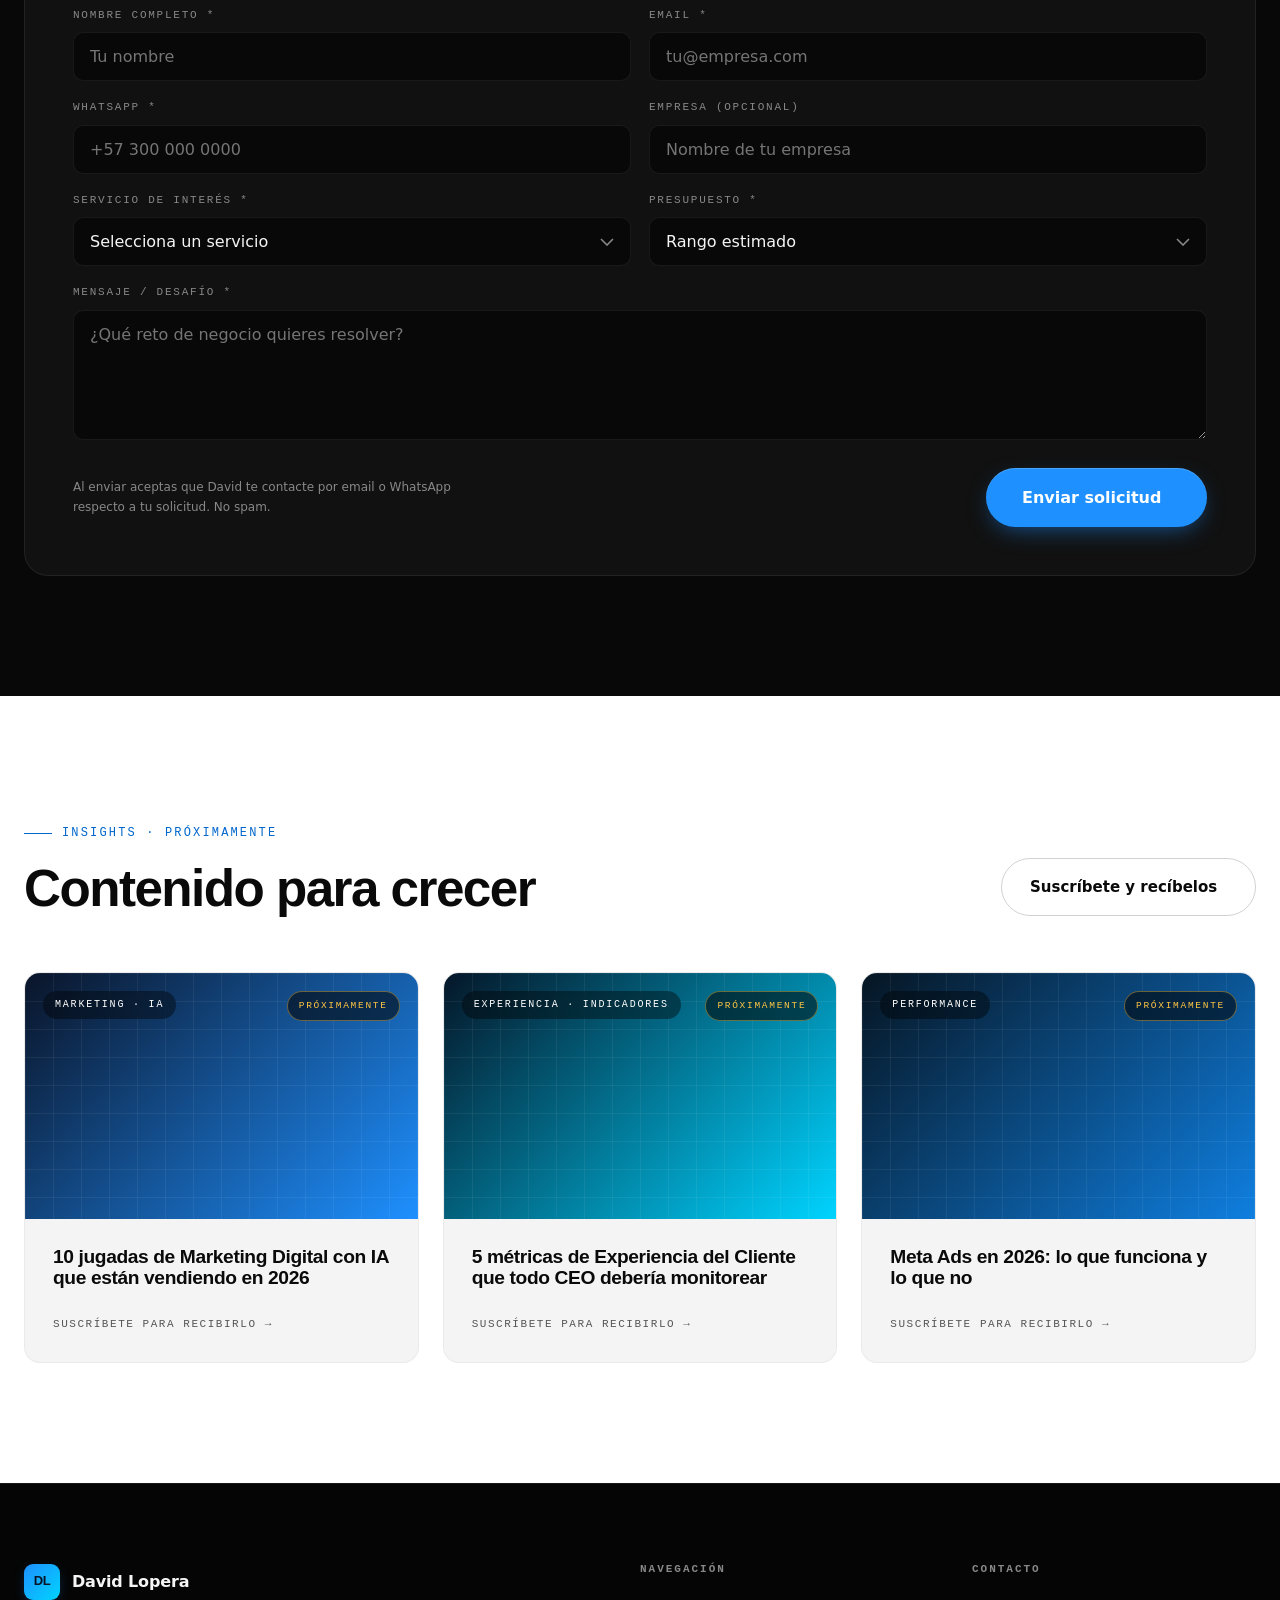
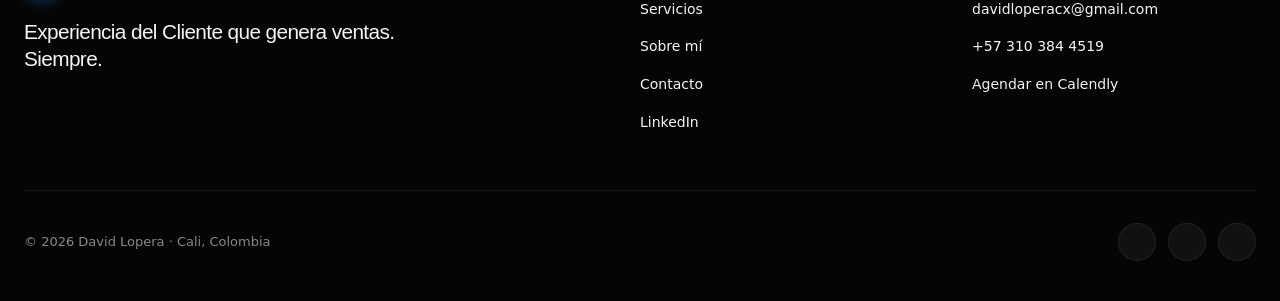
==== commit 94905c5e: "auto-commit for 8e9cadfd-89e6-4356-9ffd-0438aaed922b" ====
--- a/frontend/public/standalone.html
+++ b/frontend/public/standalone.html
@@ -8,7 +8,7 @@
 
   <!-- OpenGraph -->
   <meta property="og:title" content="David Lopera · Experiencia del Cliente, Marketing Digital & IA" />
-  <meta property="og:description" content="Consultor en Experiencia del Cliente, Marketing Digital e IA. 14 años convirtiendo clientes en revenue." />
+  <meta property="og:description" content="Consultor en Experiencia del Cliente, Marketing Digital e IA. 14 años convirtiendo clientes en ventas reales para empresas en Colombia y LATAM." />
   <meta property="og:image" content="https://customer-assets.emergentagent.com/job_davidlopera-cx/artifacts/tvdo0y2p_4.png" />
   <meta property="og:type" content="website" />
   <meta property="og:locale" content="es_CO" />
@@ -27,8 +27,8 @@
   <!-- Calendly widget CSS -->
   <link href="https://assets.calendly.com/assets/external/widget.css" rel="stylesheet" />
 
-  <!-- html2pdf for brochure download (lazy loaded) -->
-  <script src="https://cdnjs.cloudflare.com/ajax/libs/html2pdf.js/0.10.1/html2pdf.bundle.min.js" defer></script>
+  <!-- jsPDF for brochure download -->
+  <script src="https://cdnjs.cloudflare.com/ajax/libs/jspdf/2.5.1/jspdf.umd.min.js"></script>
 
   <style>
     /* ============================================
@@ -2138,7 +2138,7 @@
     <div class="container hero-grid">
       <div>
         <span class="eyebrow reveal">Experiencia del Cliente · Marketing Digital · IA</span>
-        <h1 class="reveal">14 años convirtiendo clientes en <span>revenue.</span></h1>
+        <h1 class="reveal">14 años convirtiendo clientes en <span>ventas reales.</span></h1>
         <p class="lead reveal reveal-delay-1">
           Consultor en Experiencia del Cliente, Marketing Digital e IA. Resultados medibles para empresas que quieren crecer.
         </p>
@@ -2155,11 +2155,11 @@
         <div class="hero-metrics reveal reveal-delay-3">
           <div class="metric-badge" data-testid="hero-metric-1">
             <div class="num">$30.000M+ COP</div>
-            <div class="lbl">protegidos en revenue</div>
+            <div class="lbl">en ventas protegidas</div>
           </div>
           <div class="metric-badge" data-testid="hero-metric-2">
-            <div class="num">NPS +16 pts</div>
-            <div class="lbl">incremento en LATAM</div>
+            <div class="num">+16 pts</div>
+            <div class="lbl">en satisfacción del cliente</div>
           </div>
           <div class="metric-badge" data-testid="hero-metric-3">
             <div class="num">60%</div>
@@ -2187,7 +2187,7 @@
       <div class="cred-grid">
         <div class="cred-stat reveal" data-testid="cred-stat-1">
           <div class="number"><span class="counter accent" data-target="30000" data-suffix="">0</span><span class="accent">M+</span></div>
-          <div class="label">COP en revenue protegido</div>
+          <div class="label">COP en ventas protegidas</div>
         </div>
         <div class="cred-stat reveal reveal-delay-1" data-testid="cred-stat-2">
           <div class="number"><span class="counter accent" data-target="60" data-suffix="">0</span><span class="accent">%</span></div>
@@ -2269,7 +2269,7 @@
         <article class="service-card reveal reveal-delay-2" data-testid="service-3">
           <div class="service-icon"><i data-lucide="layout-template" width="24" height="24"></i></div>
           <h3>Landing Pages</h3>
-          <p>Alta conversión: copy, diseño, integración y A/B testing.</p>
+          <p>Diseño y desarrollo orientados a vender: textos persuasivos, diseño claro y pruebas para mejorar resultados.</p>
           <div class="service-meta"><span class="tag">Web</span><a href="#contacto" class="quote-link">Cotizar <i data-lucide="arrow-right" width="14" height="14"></i></a></div>
         </article>
 
@@ -2277,56 +2277,56 @@
           <div class="service-icon"><i data-lucide="layers" width="24" height="24"></i></div>
           <h3>Aplicativos a la Medida</h3>
           <p>Apps web y móviles, gestores de pedidos, intranets, ERPs ligeros y plataformas internas para tu negocio.</p>
-          <div class="service-meta"><span class="tag">Tech</span><a href="#contacto" class="quote-link">Cotizar <i data-lucide="arrow-right" width="14" height="14"></i></a></div>
+          <div class="service-meta"><span class="tag">Tecnología</span><a href="#contacto" class="quote-link">Cotizar <i data-lucide="arrow-right" width="14" height="14"></i></a></div>
         </article>
 
         <article class="service-card reveal reveal-delay-1" data-testid="service-5">
           <div class="service-icon"><i data-lucide="bot" width="24" height="24"></i></div>
           <h3>Chatbots &amp; Voicebots IA</h3>
-          <p>Asistentes omnicanal con IA: WhatsApp, web, Genesys, N8N.</p>
+          <p>Asistentes con IA disponibles 24/7 en WhatsApp, tu web y otros canales. Responden, venden y agendan.</p>
           <div class="service-meta"><span class="tag">IA</span><a href="#contacto" class="quote-link">Cotizar <i data-lucide="arrow-right" width="14" height="14"></i></a></div>
         </article>
 
         <article class="service-card reveal reveal-delay-2" data-testid="service-6">
           <div class="service-icon"><i data-lucide="workflow" width="24" height="24"></i></div>
-          <h3>Automatización IA &amp; N8N</h3>
-          <p>Flujos automáticos, integraciones API, RPA. Que la IA haga el trabajo aburrido.</p>
+          <h3>Automatización de Procesos con IA</h3>
+          <p>Conectamos tus herramientas para que trabajen solas. Que la IA haga las tareas repetitivas mientras tu equipo crea valor.</p>
           <div class="service-meta"><span class="tag">IA</span><a href="#contacto" class="quote-link">Cotizar <i data-lucide="arrow-right" width="14" height="14"></i></a></div>
         </article>
 
         <article class="service-card reveal" data-testid="service-7">
           <div class="service-icon"><i data-lucide="briefcase" width="24" height="24"></i></div>
           <h3>Estrategia Comercial</h3>
-          <p>Modelos de desarrollo, segmentación y growth B2B/B2C.</p>
-          <div class="service-meta"><span class="tag">Growth</span><a href="#contacto" class="quote-link">Cotizar <i data-lucide="arrow-right" width="14" height="14"></i></a></div>
+          <p>Modelos de crecimiento y segmentación para empresas que venden a otras empresas o a consumidores finales.</p>
+          <div class="service-meta"><span class="tag">Crecimiento</span><a href="#contacto" class="quote-link">Cotizar <i data-lucide="arrow-right" width="14" height="14"></i></a></div>
         </article>
 
         <article class="service-card reveal reveal-delay-1" data-testid="service-8">
           <div class="service-icon"><i data-lucide="compass" width="24" height="24"></i></div>
           <h3>Consultoría en Experiencia del Cliente</h3>
-          <p>Diagnóstico, journey maps, estrategia NPS y retención.</p>
+          <p>Diagnóstico, mapa del recorrido del cliente, satisfacción y retención.</p>
           <div class="service-meta"><span class="tag">Experiencia</span><a href="#contacto" class="quote-link">Cotizar <i data-lucide="arrow-right" width="14" height="14"></i></a></div>
         </article>
 
         <article class="service-card reveal reveal-delay-2" data-testid="service-9">
           <div class="service-icon"><i data-lucide="trending-up" width="24" height="24"></i></div>
-          <h3>Campañas de Performance</h3>
-          <p>CBO/ABO, funnels, optimización CPA y ROAS para escalar con eficiencia.</p>
+          <h3>Campañas de Anuncios Pagados</h3>
+          <p>Estrategia y optimización de pauta en redes para conseguir más clientes gastando menos por venta.</p>
           <div class="service-meta"><span class="tag">Marketing</span><a href="#contacto" class="quote-link">Cotizar <i data-lucide="arrow-right" width="14" height="14"></i></a></div>
         </article>
 
         <article class="service-card reveal" data-testid="service-10">
           <div class="service-icon"><i data-lucide="bar-chart-3" width="24" height="24"></i></div>
-          <h3>Dashboards &amp; Analítica</h3>
-          <p>Power BI, Tableau, dashboards HTML. Métricas accionables.</p>
-          <div class="service-meta"><span class="tag">Tech</span><a href="#contacto" class="quote-link">Cotizar <i data-lucide="arrow-right" width="14" height="14"></i></a></div>
+          <h3>Tableros y Reportes de Datos</h3>
+          <p>Reportes claros en Power BI, Tableau y web. Las cifras que importan para decidir mejor.</p>
+          <div class="service-meta"><span class="tag">Tecnología</span><a href="#contacto" class="quote-link">Cotizar <i data-lucide="arrow-right" width="14" height="14"></i></a></div>
         </article>
 
         <article class="service-card reveal reveal-delay-1" data-testid="service-11">
           <div class="service-icon"><i data-lucide="git-branch" width="24" height="24"></i></div>
-          <h3>CRM &amp; Automatización</h3>
-          <p>Salesforce, Zoho, HubSpot. Implementación y optimización.</p>
-          <div class="service-meta"><span class="tag">CRM</span><a href="#contacto" class="quote-link">Cotizar <i data-lucide="arrow-right" width="14" height="14"></i></a></div>
+          <h3>Gestión de Clientes (CRM)</h3>
+          <p>Implementación y mejora de sistemas para organizar tus clientes: Salesforce, Zoho, HubSpot.</p>
+          <div class="service-meta"><span class="tag">Clientes</span><a href="#contacto" class="quote-link">Cotizar <i data-lucide="arrow-right" width="14" height="14"></i></a></div>
         </article>
 
         <article class="service-card reveal reveal-delay-2" data-testid="service-12">
@@ -2354,11 +2354,11 @@
           <h2>Estrategia y ejecución, sin intermediarios.</h2>
           <p>
             Soy David Lopera, consultor con más de 14 años liderando estrategias de Experiencia del Cliente,
-            Marketing Digital, IA aplicada y CRM en Colombia y LATAM. He trabajado con empresas como Almacenes Flamingo,
+            Marketing Digital, Inteligencia Artificial y Gestión de Clientes en Colombia y LATAM. He trabajado con empresas como Almacenes Flamingo,
             Eficacia S.A., Grupo Pharmetique, Cámara de Comercio de Cali, Coopemsura, Agaval y decenas de marcas en crecimiento.
           </p>
           <p>
-            Combino visión estratégica con ejecución técnica: desde arquitectura de CRM hasta campañas de performance.
+            Combino visión estratégica con ejecución práctica: desde organizar la base de clientes hasta lanzar campañas de anuncios.
             También soy docente universitario y creo firmemente que el crecimiento sostenible empieza por
             entender al cliente.
           </p>
@@ -2406,7 +2406,7 @@
           <span class="family-eyebrow">Detrás del consultor</span>
           <h2>Mi familia. Mi <em>por qué</em>.</h2>
           <p>
-            Antes de hablar de revenue, NPS o ROAS — soy <strong>esposo de Diana</strong>, mi compañera y mejor consejera;
+            Antes de hablar de ventas, indicadores o resultados — soy <strong>esposo de Diana</strong>, mi compañera y mejor consejera;
             y <strong>papá de Federico y Samantha</strong>, mis dos motores.
           </p>
           <p>
@@ -2453,9 +2453,9 @@
         <article class="case-card reveal reveal-delay-1" data-testid="case-2">
           <div>
             <div class="case-company">Grupo Pharmetique · LATAM</div>
-            <div class="case-figure">NPS +16</div>
+            <div class="case-figure">+16 pts</div>
             <p class="case-description">
-              Puntos de incremento en NPS. Tiempos de resolución -38% en 5 países.
+              Incremento sostenido en la satisfacción del cliente. Tiempos de respuesta -38% en 5 países.
             </p>
           </div>
           <div class="service-meta">
@@ -2469,11 +2469,11 @@
             <div class="case-company">Almacenes Flamingo · Mefía</div>
             <div class="case-figure">$4.600M</div>
             <p class="case-description">
-              COP generados en retención y recompra. 50% de revenues en primer año de tarjeta.
+              COP generados en retención y recompra. 50% de las ventas del primer año de tarjeta.
             </p>
           </div>
           <div class="service-meta">
-            <span class="tag">Loyalty · Growth</span>
+            <span class="tag">Fidelización · Crecimiento</span>
             <span class="quote-link" style="cursor:default;">2023</span>
           </div>
         </article>
@@ -2481,7 +2481,7 @@
         <div class="cases-photo reveal reveal-delay-3">
           <!-- FOTO 3: David Lopera — sección casos, formato landscape. Reemplazar src para sustituir -->
           <img src="https://customer-assets.emergentagent.com/job_davidlopera-cx/artifacts/07081ex2_Dise%C3%B1o%20sin%20t%C3%ADtulo%20%283%29.png" alt="David Lopera presentando en Global Leadership Summit · Estrategia Directiva" loading="lazy" />
-          <span class="caption">Keynote · Global Leadership Summit</span>
+          <span class="caption">Conferencia · Global Leadership Summit</span>
         </div>
       </div>
     </div>
@@ -2514,7 +2514,7 @@
         <div class="process-step reveal reveal-delay-3" data-testid="process-step-4">
           <div class="step-number">04</div>
           <h3 class="step-title">Medición</h3>
-          <p class="step-desc">Reportes, KPIs y ajuste continuo.</p>
+          <p class="step-desc">Reportes, indicadores clave y ajuste continuo.</p>
         </div>
       </div>
     </div>
@@ -2540,7 +2540,7 @@
             <i data-lucide="star" width="16" height="16" fill="currentColor" stroke="none"></i>
             <i data-lucide="star" width="16" height="16" fill="currentColor" stroke="none"></i>
           </div>
-          <p class="test-quote">David nos ayudó a estructurar nuestras campañas de Meta y Google desde cero. En 4 meses bajamos el CPA un 38% y triplicamos el ROAS. Lo más valioso: explica todo de forma clara, sin tecnicismos innecesarios.</p>
+          <p class="test-quote">David nos ayudó a estructurar nuestras campañas de Meta y Google desde cero. En 4 meses bajamos el costo por venta un 38% y triplicamos el retorno de la inversión publicitaria. Lo más valioso: explica todo de forma clara, sin tecnicismos innecesarios.</p>
           <div class="test-author">
             <div class="test-avatar">DM</div>
             <div class="test-meta">
@@ -2602,14 +2602,14 @@
           <h2>Guía: <span>Marketing Digital con IA</span> — 10 jugadas que están vendiendo en 2026.</h2>
           <p>
             La misma guía que aplico con clientes en Colombia y LATAM. Tácticas de Meta Ads, Google Ads,
-            automatización con IA y embudos de conversión que mueven la aguja. Sin spam — directo al PDF en tu correo.
+            automatización con IA y procesos de venta que mueven la aguja. Sin spam — directo al PDF en tu correo.
           </p>
           <ul class="lm-bullets">
-            <li><i data-lucide="check-circle-2" width="18" height="18"></i> Meta Ads 2026 · Advantage+ y CBO que sí escalan</li>
-            <li><i data-lucide="check-circle-2" width="18" height="18"></i> Cómo usar IA generativa para crear creativos en minutos</li>
-            <li><i data-lucide="check-circle-2" width="18" height="18"></i> Chatbots IA en WhatsApp · convierten 3× más que email</li>
-            <li><i data-lucide="check-circle-2" width="18" height="18"></i> Embudo Landing → WhatsApp → CRM automatizado</li>
-            <li><i data-lucide="check-circle-2" width="18" height="18"></i> 3 KPIs de Experiencia del Cliente que predicen tus ventas</li>
+            <li><i data-lucide="check-circle-2" width="18" height="18"></i> Meta Ads 2026 · campañas optimizadas que sí escalan</li>
+            <li><i data-lucide="check-circle-2" width="18" height="18"></i> Cómo usar IA para crear imágenes y textos en minutos</li>
+            <li><i data-lucide="check-circle-2" width="18" height="18"></i> Chatbots con IA en WhatsApp · convierten 3× más que email</li>
+            <li><i data-lucide="check-circle-2" width="18" height="18"></i> Proceso: Landing → WhatsApp → Sistema de clientes automatizado</li>
+            <li><i data-lucide="check-circle-2" width="18" height="18"></i> 3 indicadores de Experiencia del Cliente que predicen tus ventas</li>
           </ul>
         </div>
 
@@ -2633,7 +2633,7 @@
               <option>CEO / Founder</option>
               <option>Director de Marketing</option>
               <option>Director de Experiencia del Cliente</option>
-              <option>Gerente de CRM / Ventas</option>
+              <option>Gerente de Ventas / Sistema de Clientes</option>
               <option>Responsable de IA / Tecnología</option>
               <option>Otro</option>
             </select>
@@ -2729,12 +2729,12 @@
               <option>Landing Pages</option>
               <option>Aplicativos a la Medida</option>
               <option>Chatbots &amp; Voicebots IA</option>
-              <option>Automatización IA &amp; N8N</option>
+              <option>Automatización de Procesos con IA</option>
               <option>Estrategia Comercial</option>
               <option>Consultoría en Experiencia del Cliente</option>
-              <option>Campañas de Performance</option>
-              <option>Dashboards &amp; Analítica</option>
-              <option>CRM &amp; Automatización</option>
+              <option>Campañas de Anuncios Pagados</option>
+              <option>Tableros y Reportes de Datos</option>
+              <option>Gestión de Clientes (CRM)</option>
               <option>Formación Corporativa</option>
             </select>
           </div>
@@ -2796,7 +2796,7 @@
         </a>
         <a href="#recurso-gratis" class="resource-card reveal reveal-delay-1" data-testid="resource-2">
           <div class="resource-thumb">
-            <span class="resource-thumb-tag">Experiencia · KPIs</span>
+            <span class="resource-thumb-tag">Experiencia · Indicadores</span>
             <span class="resource-soon">Próximamente</span>
           </div>
           <div class="resource-body">
@@ -2829,7 +2829,7 @@
             <span class="logo-mark">DL</span>
             <span>David Lopera</span>
           </a>
-          <p class="footer-tag">Experiencia del Cliente que mueve revenue. Siempre.</p>
+          <p class="footer-tag">Experiencia del Cliente que genera ventas. Siempre.</p>
         </div>
         <div class="footer-col">
           <h4>Navegación</h4>
@@ -2878,7 +2878,7 @@
       <div class="br-cover-grid">
         <div class="br-cover-text">
           <div class="br-eyebrow">Experiencia del Cliente · Marketing Digital · IA</div>
-          <h1 class="br-h1">14 años convirtiendo clientes en <span>revenue</span>.</h1>
+          <h1 class="br-h1">14 años convirtiendo clientes en <span>ventas reales</span>.</h1>
           <p class="br-lead">Consultor en Experiencia del Cliente, Marketing Digital e IA. Resultados medibles para empresas que quieren crecer en Colombia y LATAM.</p>
           <div style="font-family:'Geist Mono', monospace; font-size:10px; letter-spacing:0.16em; text-transform:uppercase; color:#888;">
             Esposo de Diana · Papá de Federico y Samantha
@@ -2890,15 +2890,15 @@
       </div>
 
       <div class="br-stats-row">
-        <div class="br-stat"><div class="num">$30.000M+</div><div class="lbl">COP en revenue protegido</div></div>
+        <div class="br-stat"><div class="num">$30.000M+</div><div class="lbl">COP en ventas protegidas</div></div>
         <div class="br-stat"><div class="num">60%</div><div class="lbl">resolución autónoma con IA</div></div>
-        <div class="br-stat"><div class="num">NPS +16</div><div class="lbl">incremento LATAM</div></div>
+        <div class="br-stat"><div class="num">+16 pts</div><div class="lbl">satisfacción del cliente LATAM</div></div>
         <div class="br-stat"><div class="num">14+</div><div class="lbl">años de experiencia</div></div>
       </div>
 
       <h2 class="br-section-title">Sobre <span>mí</span></h2>
       <p style="font-size:13px; line-height:1.65; color:#444; margin-bottom:18px;">
-        Consultor con más de 14 años liderando estrategias de Experiencia del Cliente, Marketing Digital, IA aplicada y CRM
+        Consultor con más de 14 años liderando estrategias de Experiencia del Cliente, Marketing Digital, Inteligencia Artificial y Gestión de Clientes
         en Colombia y LATAM. He trabajado con empresas como Almacenes Flamingo, Eficacia S.A., Pharmetique Labs,
         Cámara de Comercio de Cali, La Santé, Coopemsura, Agaval y decenas de marcas en crecimiento.
         Combino visión estratégica con ejecución técnica.
@@ -2938,12 +2938,12 @@
         <div class="br-service"><span class="num">01</span><div class="body"><div class="name">Páginas Web Empresariales</div><div class="desc">Diseño profesional, UX/UI, CMS y e-commerce.</div></div></div>
         <div class="br-service"><span class="num">02</span><div class="body"><div class="name">Marketing Digital 360°</div><div class="desc">Meta Ads, Google Ads, TikTok, YouTube.</div></div></div>
         <div class="br-service"><span class="num">03</span><div class="body"><div class="name">Landing Pages</div><div class="desc">Alta conversión: copy, diseño y A/B testing.</div></div></div>
-        <div class="br-service"><span class="num">04</span><div class="body"><div class="name">Campañas de Performance</div><div class="desc">CBO/ABO, funnels y optimización CPA/ROAS.</div></div></div>
+        <div class="br-service"><span class="num">04</span><div class="body"><div class="name">Campañas de Anuncios Pagados</div><div class="desc">Estrategia, optimización y reportes de pauta digital.</div></div></div>
         <div class="br-service"><span class="num">05</span><div class="body"><div class="name">Chatbots &amp; Voicebots IA</div><div class="desc">Asistentes omnicanal: WhatsApp, web, Genesys.</div></div></div>
         <div class="br-service"><span class="num">06</span><div class="body"><div class="name">Automatización IA &amp; N8N</div><div class="desc">Flujos automáticos, integraciones API y RPA.</div></div></div>
         <div class="br-service"><span class="num">07</span><div class="body"><div class="name">Estrategia Comercial</div><div class="desc">Modelos de desarrollo, segmentación y growth.</div></div></div>
         <div class="br-service"><span class="num">08</span><div class="body"><div class="name">Consultoría Experiencia del Cliente</div><div class="desc">Diagnóstico, journey maps, NPS y retención.</div></div></div>
-        <div class="br-service"><span class="num">09</span><div class="body"><div class="name">Apps SaaS a Medida</div><div class="desc">MVPs B2B/B2C: producto y arquitectura.</div></div></div>
+        <div class="br-service"><span class="num">09</span><div class="body"><div class="name">Apps a Medida</div><div class="desc">Desarrollo de aplicaciones para tu negocio: web y móvil.</div></div></div>
         <div class="br-service"><span class="num">10</span><div class="body"><div class="name">Dashboards &amp; Analítica</div><div class="desc">Power BI, Tableau, dashboards HTML.</div></div></div>
         <div class="br-service"><span class="num">11</span><div class="body"><div class="name">CRM &amp; Automatización</div><div class="desc">Salesforce, Zoho, HubSpot. Implementación.</div></div></div>
         <div class="br-service"><span class="num">12</span><div class="body"><div class="name">Formación Corporativa</div><div class="desc">Talleres en Experiencia, IA y Marketing.</div></div></div>
@@ -2958,7 +2958,7 @@
         </div>
         <div class="br-case">
           <div class="company">Pharmetique Labs · LATAM</div>
-          <div class="figure">NPS +16</div>
+          <div class="figure">+16 pts</div>
           <div class="desc">Incremento NPS en 5 países. Resolución -38%.</div>
         </div>
         <div class="br-case">
@@ -2969,7 +2969,7 @@
       </div>
 
       <div class="br-quote">
-        <p>"David nos ayudó a estructurar nuestras campañas de Meta y Google desde cero. En 4 meses bajamos el CPA un 38% y triplicamos el ROAS."</p>
+        <p>"David nos ayudó a estructurar nuestras campañas de Meta y Google desde cero. En 4 meses bajamos el costo por venta un 38% y triplicamos el retorno de la inversión publicitaria."</p>
         <span class="who">Director de Marketing · Sector Retail · Cali</span>
       </div>
 
@@ -3148,23 +3148,22 @@
     // 5) Lucide icons
     if (window.lucide) lucide.createIcons();
 
-    // 6) Brochure PDF download
+    // 6) Brochure PDF download — Generated directly with jsPDF (vector PDF, no html2canvas)
     const brochureBtn = document.getElementById('brochure-btn');
     const brochureLabel = document.getElementById('brochure-btn-label');
-    const brochureTpl = document.getElementById('brochure-template');
     if (brochureBtn) {
       brochureBtn.addEventListener('click', async () => {
-        // Wait for html2pdf to load if not yet ready
-        if (!window.html2pdf) {
+        // Wait for jsPDF (bundled inside html2pdf.bundle)
+        if (!window.jspdf || !window.jspdf.jsPDF) {
           brochureLabel.textContent = 'Cargando...';
           await new Promise((resolve) => {
             const check = setInterval(() => {
-              if (window.html2pdf) { clearInterval(check); resolve(); }
+              if (window.jspdf && window.jspdf.jsPDF) { clearInterval(check); resolve(); }
             }, 100);
             setTimeout(() => { clearInterval(check); resolve(); }, 8000);
           });
         }
-        if (!window.html2pdf) {
+        if (!window.jspdf || !window.jspdf.jsPDF) {
           brochureLabel.textContent = 'Error · reintentar';
           setTimeout(() => { brochureLabel.textContent = 'Descargar Brochure (PDF)'; }, 2400);
           return;
@@ -3173,42 +3172,302 @@
         brochureBtn.disabled = true;
         brochureLabel.textContent = 'Generando PDF...';
 
-        // Make template visible for rendering (offscreen but in viewport)
-        brochureTpl.classList.add('is-rendering');
-        brochureTpl.style.display = 'block';
-
-        // Wait a tick for layout to settle
-        await new Promise(r => setTimeout(r, 200));
-
-        const opt = {
-          margin: 0,
-          filename: 'Brochure-David-Lopera-2026.pdf',
-          image: { type: 'jpeg', quality: 0.95 },
-          html2canvas: {
-            scale: 2,
-            useCORS: true,
-            allowTaint: true,
-            backgroundColor: '#FFFFFF',
-            logging: false,
-            width: 794,
-            windowWidth: 794,
-            scrollX: 0,
-            scrollY: 0
-          },
-          jsPDF: { unit: 'mm', format: 'a4', orientation: 'portrait', compress: true },
-          pagebreak: { mode: ['css', 'legacy'] }
-        };
-
         try {
-          await window.html2pdf().set(opt).from(brochureTpl).save();
+          const { jsPDF } = window.jspdf;
+          const doc = new jsPDF({ unit: 'mm', format: 'a4', orientation: 'portrait', compress: true });
+          const W = 210; // A4 width mm
+          const H = 297; // A4 height mm
+          const M = 18;  // margin
+
+          // Color palette
+          const C_DARK = [10, 10, 10];
+          const C_TEXT = [40, 40, 40];
+          const C_MUTED = [110, 110, 115];
+          const C_LINE = [230, 230, 234];
+          const C_ACCENT = [0, 122, 255];
+          const C_BG_SOFT = [248, 248, 250];
+
+          // ============ PAGE 1: COVER ============
+          // Dark band header
+          doc.setFillColor(...C_DARK);
+          doc.rect(0, 0, W, 60, 'F');
+
+          // Logo "DL"
+          doc.setFillColor(0, 122, 255);
+          doc.roundedRect(M, 18, 14, 14, 2, 2, 'F');
+          doc.setTextColor(255, 255, 255);
+          doc.setFont('helvetica', 'bold');
+          doc.setFontSize(11);
+          doc.text('DL', M + 7, 27, { align: 'center' });
+
+          doc.setFontSize(13);
+          doc.setFont('helvetica', 'bold');
+          doc.text('David Lopera', M + 20, 27);
+
+          doc.setFontSize(8);
+          doc.setFont('helvetica', 'normal');
+          doc.setTextColor(180, 180, 185);
+          doc.text('BROCHURE 2026  ·  CALI, COLOMBIA', W - M, 27, { align: 'right' });
+
+          // Title block
+          doc.setTextColor(...C_DARK);
+          doc.setFontSize(9);
+          doc.setFont('helvetica', 'normal');
+          doc.setTextColor(0, 122, 255);
+          doc.text('EXPERIENCIA DEL CLIENTE  ·  MARKETING DIGITAL  ·  IA', M, 78);
+
+          doc.setTextColor(...C_DARK);
+          doc.setFont('helvetica', 'bold');
+          doc.setFontSize(28);
+          doc.text('14 años convirtiendo', M, 95);
+          doc.text('clientes en ventas reales.', M, 108);
+
+          doc.setFont('helvetica', 'normal');
+          doc.setFontSize(11);
+          doc.setTextColor(...C_TEXT);
+          const subtitle = 'Consultor en Experiencia del Cliente, Marketing Digital e IA. Resultados medibles para empresas que quieren crecer en Colombia y LATAM.';
+          const subtitleLines = doc.splitTextToSize(subtitle, W - M * 2);
+          doc.text(subtitleLines, M, 122);
+
+          // Personal note
+          doc.setFontSize(8);
+          doc.setTextColor(...C_MUTED);
+          doc.text('ESPOSO DE DIANA  ·  PAPÁ DE FEDERICO Y SAMANTHA', M, 140);
+
+          // Stats grid (2x2)
+          const stats = [
+            { num: '$30.000M+', lbl: 'COP en ventas protegidas' },
+            { num: '60%', lbl: 'resolución autónoma con IA' },
+            { num: '+16 pts', lbl: 'mejora en satisfacción del cliente en LATAM' },
+            { num: '14+', lbl: 'años de experiencia' }
+          ];
+          const sY = 155;
+          const sW = (W - M * 2 - 8) / 2;
+          const sH = 32;
+          stats.forEach((s, i) => {
+            const col = i % 2;
+            const row = Math.floor(i / 2);
+            const x = M + col * (sW + 8);
+            const y = sY + row * (sH + 8);
+            doc.setFillColor(...C_BG_SOFT);
+            doc.roundedRect(x, y, sW, sH, 3, 3, 'F');
+            doc.setTextColor(...C_DARK);
+            doc.setFont('helvetica', 'bold');
+            doc.setFontSize(18);
+            doc.text(s.num, x + 6, y + 14);
+            doc.setFont('helvetica', 'normal');
+            doc.setFontSize(9);
+            doc.setTextColor(...C_MUTED);
+            doc.text(s.lbl, x + 6, y + 23);
+          });
+
+          // CTA footer page 1
+          doc.setFillColor(...C_DARK);
+          doc.rect(0, H - 30, W, 30, 'F');
+          doc.setTextColor(255, 255, 255);
+          doc.setFont('helvetica', 'bold');
+          doc.setFontSize(11);
+          doc.text('Agenda una sesión estratégica gratuita', M, H - 17);
+          doc.setFont('helvetica', 'normal');
+          doc.setFontSize(9);
+          doc.setTextColor(180, 180, 185);
+          doc.text('davidloperacx.com  ·  WhatsApp +57 300 000 0000', M, H - 9);
+
+          // ============ PAGE 2: SERVICIOS ============
+          doc.addPage();
+          doc.setTextColor(0, 122, 255);
+          doc.setFont('helvetica', 'normal');
+          doc.setFontSize(9);
+          doc.text('SERVICIOS', M, M + 4);
+
+          doc.setTextColor(...C_DARK);
+          doc.setFont('helvetica', 'bold');
+          doc.setFontSize(22);
+          doc.text('Cómo te ayudo a crecer.', M, M + 16);
+
+          doc.setDrawColor(...C_LINE);
+          doc.line(M, M + 22, W - M, M + 22);
+
+          const services = [
+            { title: 'Consultoría en Experiencia del Cliente', desc: 'Diseñamos el recorrido completo del cliente: desde que te conoce hasta que recomienda. Escuchamos su voz, medimos su satisfacción y mejoramos lo que importa para que tu negocio crezca.' },
+            { title: 'Marketing Digital con IA', desc: 'Campañas de anuncios que sí funcionan, contenido creado con IA en minutos, automatización de seguimiento y reportes claros para que sepas qué está vendiendo y qué no.' },
+            { title: 'Sistema de Gestión de Clientes (CRM)', desc: 'Implementamos y mejoramos plataformas como HubSpot, Salesforce o Pipedrive. Las integramos con tu tienda en línea, WhatsApp y asistentes con IA.' },
+            { title: 'IA Aplicada a tu Negocio', desc: 'Chatbots inteligentes, asistentes virtuales para soporte y ventas, automatización de tareas repetitivas para que tu equipo se enfoque en lo importante.' },
+            { title: 'Estrategia Comercial', desc: 'Diseño de procesos de venta, definición de precios, propuestas comerciales que sí cierran y planes para lanzar productos en Colombia y LATAM.' },
+            { title: 'Formación y Capacitación', desc: 'Talleres y programas en tu empresa sobre Experiencia del Cliente, IA y Marketing Digital. Adaptados a tu equipo comercial y de servicio.' }
+          ];
+
+          let y = M + 32;
+          services.forEach((srv, i) => {
+            // Number badge
+            doc.setFillColor(0, 122, 255);
+            doc.roundedRect(M, y - 4, 7, 7, 1, 1, 'F');
+            doc.setTextColor(255, 255, 255);
+            doc.setFont('helvetica', 'bold');
+            doc.setFontSize(8);
+            doc.text(String(i + 1).padStart(2, '0'), M + 3.5, y + 0.5, { align: 'center' });
+
+            doc.setTextColor(...C_DARK);
+            doc.setFont('helvetica', 'bold');
+            doc.setFontSize(11);
+            doc.text(srv.title, M + 12, y + 1);
+
+            doc.setFont('helvetica', 'normal');
+            doc.setFontSize(9.5);
+            doc.setTextColor(...C_TEXT);
+            const descLines = doc.splitTextToSize(srv.desc, W - M * 2 - 12);
+            doc.text(descLines, M + 12, y + 8);
+
+            y += 10 + descLines.length * 4.5 + 5;
+          });
+
+          // ============ PAGE 3: CASOS + SOBRE MÍ ============
+          doc.addPage();
+          doc.setTextColor(0, 122, 255);
+          doc.setFontSize(9);
+          doc.setFont('helvetica', 'normal');
+          doc.text('CASOS DE ÉXITO', M, M + 4);
+
+          doc.setTextColor(...C_DARK);
+          doc.setFont('helvetica', 'bold');
+          doc.setFontSize(22);
+          doc.text('Resultados que hablan.', M, M + 16);
+          doc.setDrawColor(...C_LINE);
+          doc.line(M, M + 22, W - M, M + 22);
+
+          const cases = [
+            { metric: '$30.000M+ COP', desc: 'en ventas protegidas al rediseñar la experiencia y retención de clientes en retail multicategoría.' },
+            { metric: '60% autorresolución', desc: 'con chatbot + IA en atención al cliente del sector salud y belleza.' },
+            { metric: 'Satisfacción +16 pts', desc: 'incremento sostenido en operación LATAM tras programa de escucha al cliente.' },
+            { metric: '3x más ventas', desc: 'en campañas digitales con datos de clientes + IA para crear contenido.' }
+          ];
+
+          let cy = M + 32;
+          cases.forEach((c) => {
+            doc.setFillColor(...C_BG_SOFT);
+            doc.roundedRect(M, cy, W - M * 2, 22, 3, 3, 'F');
+            doc.setTextColor(0, 122, 255);
+            doc.setFont('helvetica', 'bold');
+            doc.setFontSize(13);
+            doc.text(c.metric, M + 5, cy + 9);
+            doc.setTextColor(...C_TEXT);
+            doc.setFont('helvetica', 'normal');
+            doc.setFontSize(9.5);
+            const cl = doc.splitTextToSize(c.desc, W - M * 2 - 10);
+            doc.text(cl, M + 5, cy + 16);
+            cy += 26;
+          });
+
+          // Sobre mí
+          cy += 8;
+          doc.setTextColor(0, 122, 255);
+          doc.setFont('helvetica', 'normal');
+          doc.setFontSize(9);
+          doc.text('SOBRE MÍ', M, cy);
+          doc.setTextColor(...C_DARK);
+          doc.setFont('helvetica', 'bold');
+          doc.setFontSize(18);
+          doc.text('Estrategia + ejecución.', M, cy + 10);
+          doc.setDrawColor(...C_LINE);
+          doc.line(M, cy + 14, W - M, cy + 14);
+
+          const aboutText = 'Consultor con más de 14 años liderando estrategias de Experiencia del Cliente, Marketing Digital, Inteligencia Artificial y Gestión de Clientes en Colombia y LATAM. He trabajado con Almacenes Flamingo, Eficacia S.A., Pharmetique Labs, Cámara de Comercio de Cali, La Santé, Coopemsura, Agaval y decenas de marcas en crecimiento. Combino visión estratégica con ejecución práctica: desde organizar la base de clientes hasta lanzar campañas de anuncios. También soy docente universitario.';
+          doc.setFont('helvetica', 'normal');
+          doc.setFontSize(10);
+          doc.setTextColor(...C_TEXT);
+          const aboutLines = doc.splitTextToSize(aboutText, W - M * 2);
+          doc.text(aboutLines, M, cy + 22);
+
+          // Credenciales
+          const credY = cy + 22 + aboutLines.length * 4.5 + 6;
+          const creds = ['Ing. Administrativa', 'Esp. Gerencia Mercadeo', 'Maestría Dir. Comercial'];
+          let cx = M;
+          creds.forEach((cr) => {
+            const tw = doc.getTextWidth(cr) + 10;
+            doc.setDrawColor(...C_LINE);
+            doc.setFillColor(255, 255, 255);
+            doc.roundedRect(cx, credY, tw, 8, 4, 4, 'FD');
+            doc.setFontSize(9);
+            doc.setTextColor(...C_DARK);
+            doc.text(cr, cx + 5, credY + 5.5);
+            cx += tw + 4;
+          });
+
+          // ============ PAGE 4: CONTACTO ============
+          doc.addPage();
+          doc.setFillColor(...C_DARK);
+          doc.rect(0, 0, W, H, 'F');
+
+          doc.setTextColor(0, 122, 255);
+          doc.setFontSize(9);
+          doc.setFont('helvetica', 'normal');
+          doc.text('HABLEMOS', M, 40);
+
+          doc.setTextColor(255, 255, 255);
+          doc.setFont('helvetica', 'bold');
+          doc.setFontSize(32);
+          doc.text('Convirtamos clientes', M, 70);
+          doc.text('en ventas reales.', M, 84);
+
+          doc.setFont('helvetica', 'normal');
+          doc.setFontSize(12);
+          doc.setTextColor(200, 200, 205);
+          const ctaText = 'Agenda una sesión estratégica gratuita de 30 minutos. Analizamos tu caso y te entrego 3 ideas accionables sin compromiso.';
+          const ctaLines = doc.splitTextToSize(ctaText, W - M * 2);
+          doc.text(ctaLines, M, 105);
+
+          // Contact info
+          doc.setFontSize(10);
+          doc.setTextColor(0, 122, 255);
+          doc.text('WEB', M, 145);
+          doc.setTextColor(255, 255, 255);
+          doc.setFont('helvetica', 'bold');
+          doc.setFontSize(14);
+          doc.text('davidloperacx.com', M, 153);
+
+          doc.setFont('helvetica', 'normal');
+          doc.setFontSize(10);
+          doc.setTextColor(0, 122, 255);
+          doc.text('EMAIL', M, 170);
+          doc.setTextColor(255, 255, 255);
+          doc.setFont('helvetica', 'bold');
+          doc.setFontSize(14);
+          doc.text('hola@davidloperacx.com', M, 178);
+
+          doc.setFont('helvetica', 'normal');
+          doc.setFontSize(10);
+          doc.setTextColor(0, 122, 255);
+          doc.text('UBICACIÓN', M, 195);
+          doc.setTextColor(255, 255, 255);
+          doc.setFont('helvetica', 'bold');
+          doc.setFontSize(14);
+          doc.text('Cali, Colombia  ·  Disponible para LATAM', M, 203);
+
+          // CTA button
+          doc.setFillColor(0, 122, 255);
+          doc.roundedRect(M, 225, 90, 14, 7, 7, 'F');
+          doc.setTextColor(255, 255, 255);
+          doc.setFont('helvetica', 'bold');
+          doc.setFontSize(11);
+          doc.text('AGENDA UNA LLAMADA  >', M + 45, 233.5, { align: 'center' });
+
+          // Footer
+          doc.setDrawColor(50, 50, 55);
+          doc.line(M, H - 25, W - M, H - 25);
+          doc.setFont('helvetica', 'normal');
+          doc.setFontSize(8);
+          doc.setTextColor(140, 140, 145);
+          doc.text('David Lopera  ·  Brochure 2026  ·  Cali, Colombia', M, H - 15);
+          doc.text('© Todos los derechos reservados', W - M, H - 15, { align: 'right' });
+
+          // Save
+          doc.save('Brochure-David-Lopera-2026.pdf');
           brochureLabel.textContent = '✓ Descargado';
         } catch (err) {
           console.error('Brochure error:', err);
           brochureLabel.textContent = '⚠ Error · reintenta';
         } finally {
           brochureBtn.disabled = false;
-          brochureTpl.classList.remove('is-rendering');
-          brochureTpl.style.display = '';
           setTimeout(() => { brochureLabel.textContent = 'Descargar Brochure (PDF)'; }, 2400);
         }
       });
